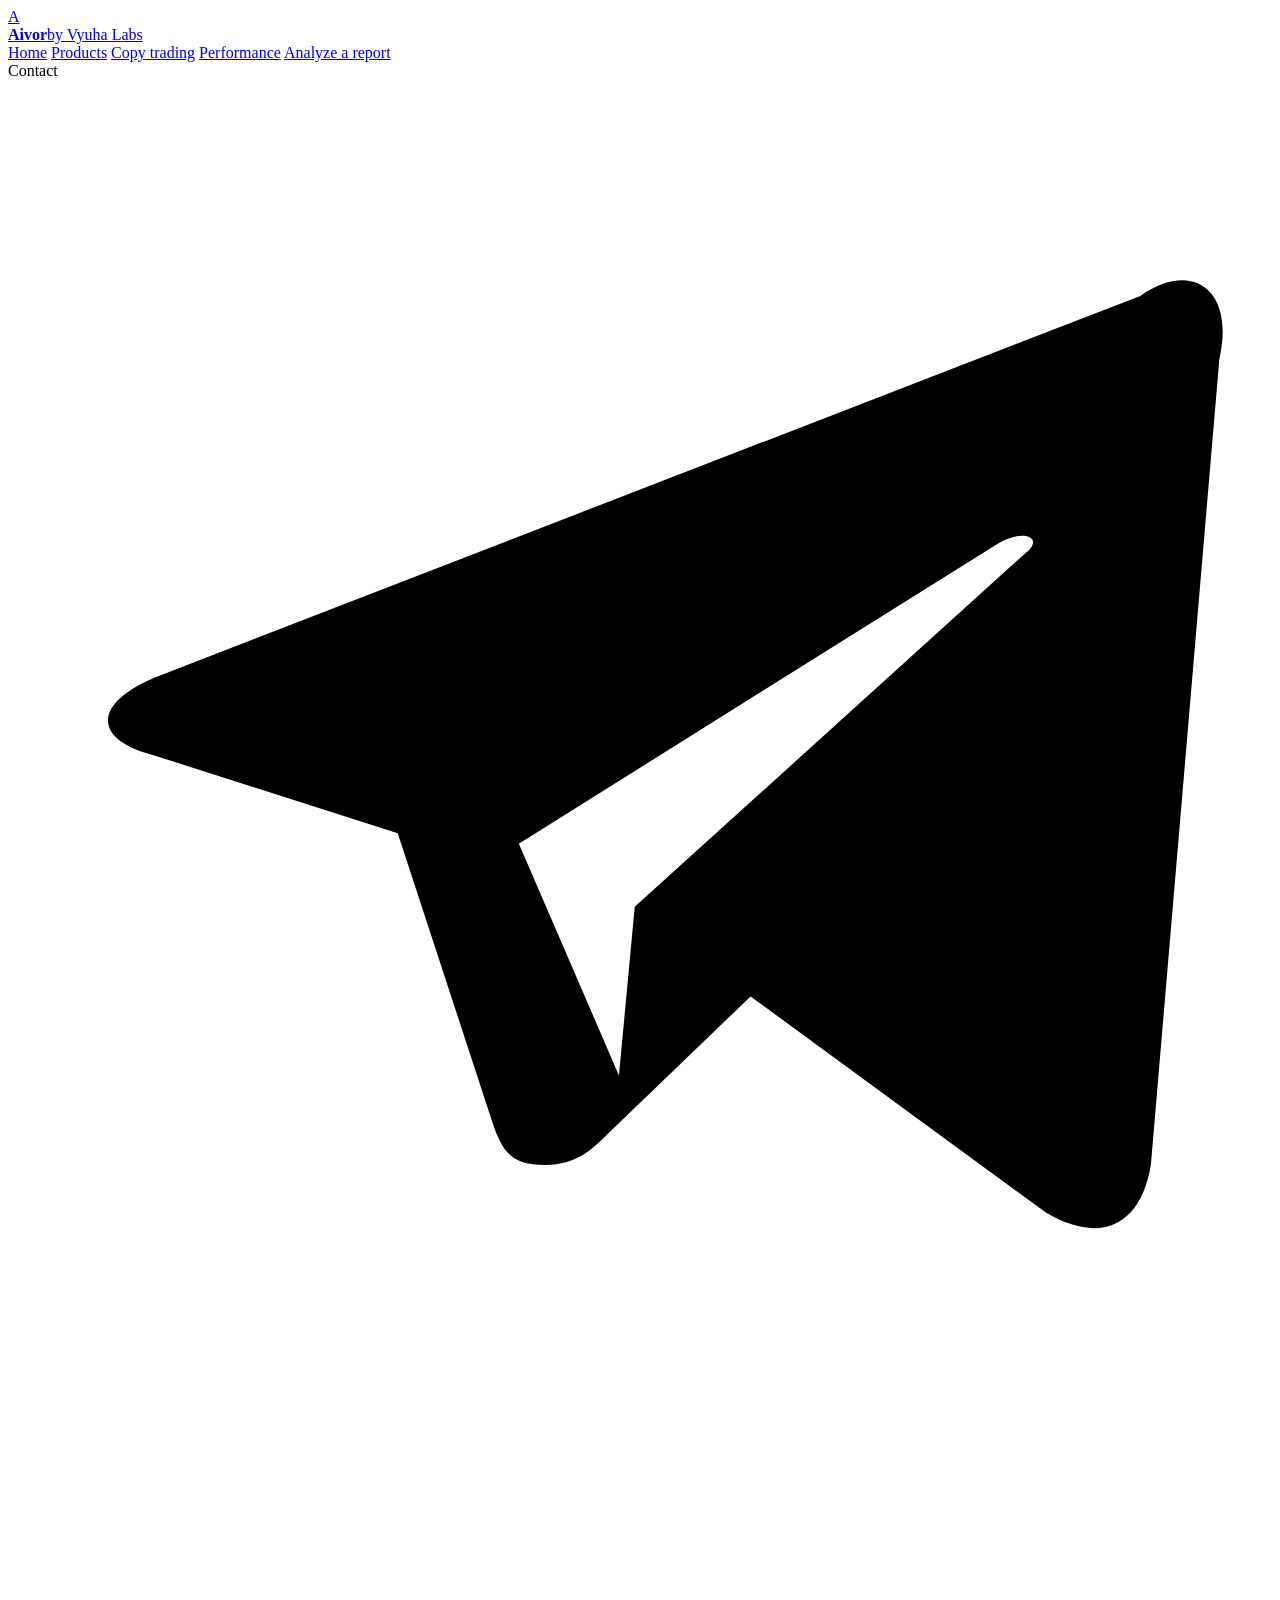
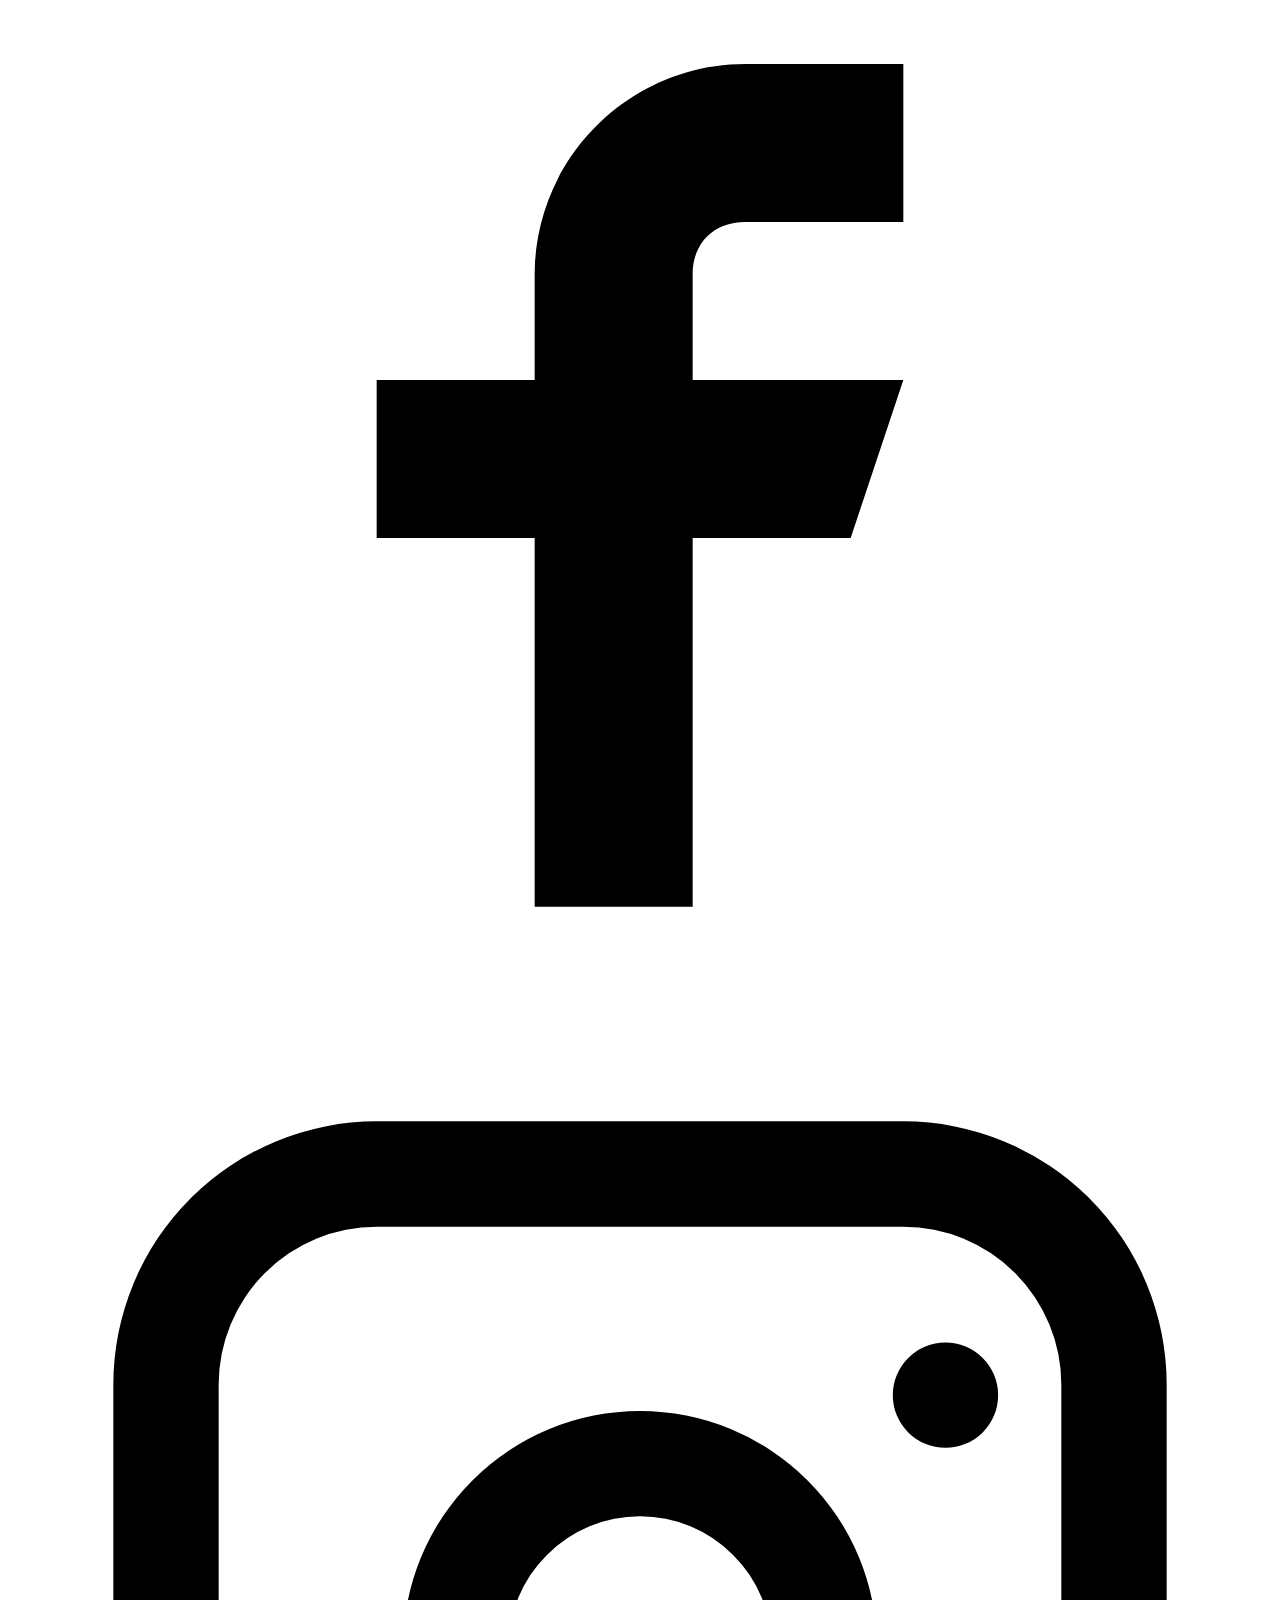
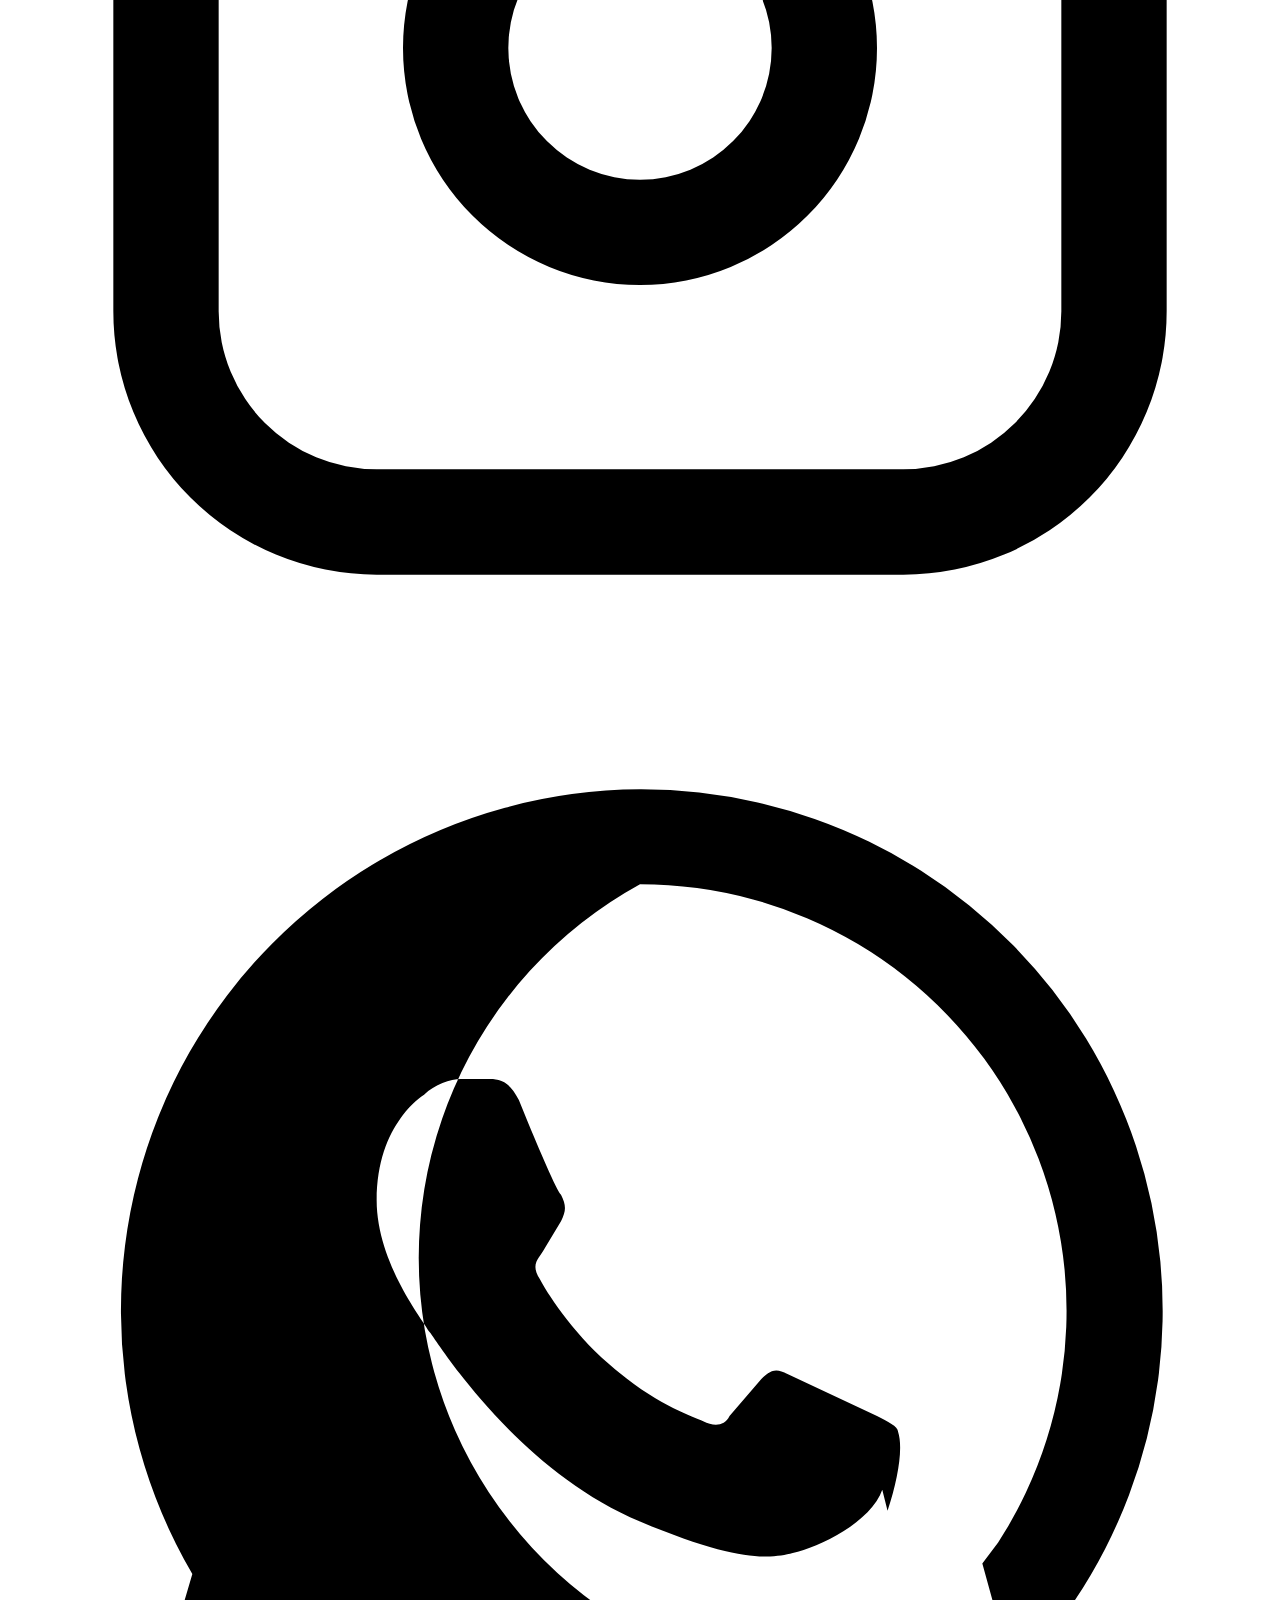
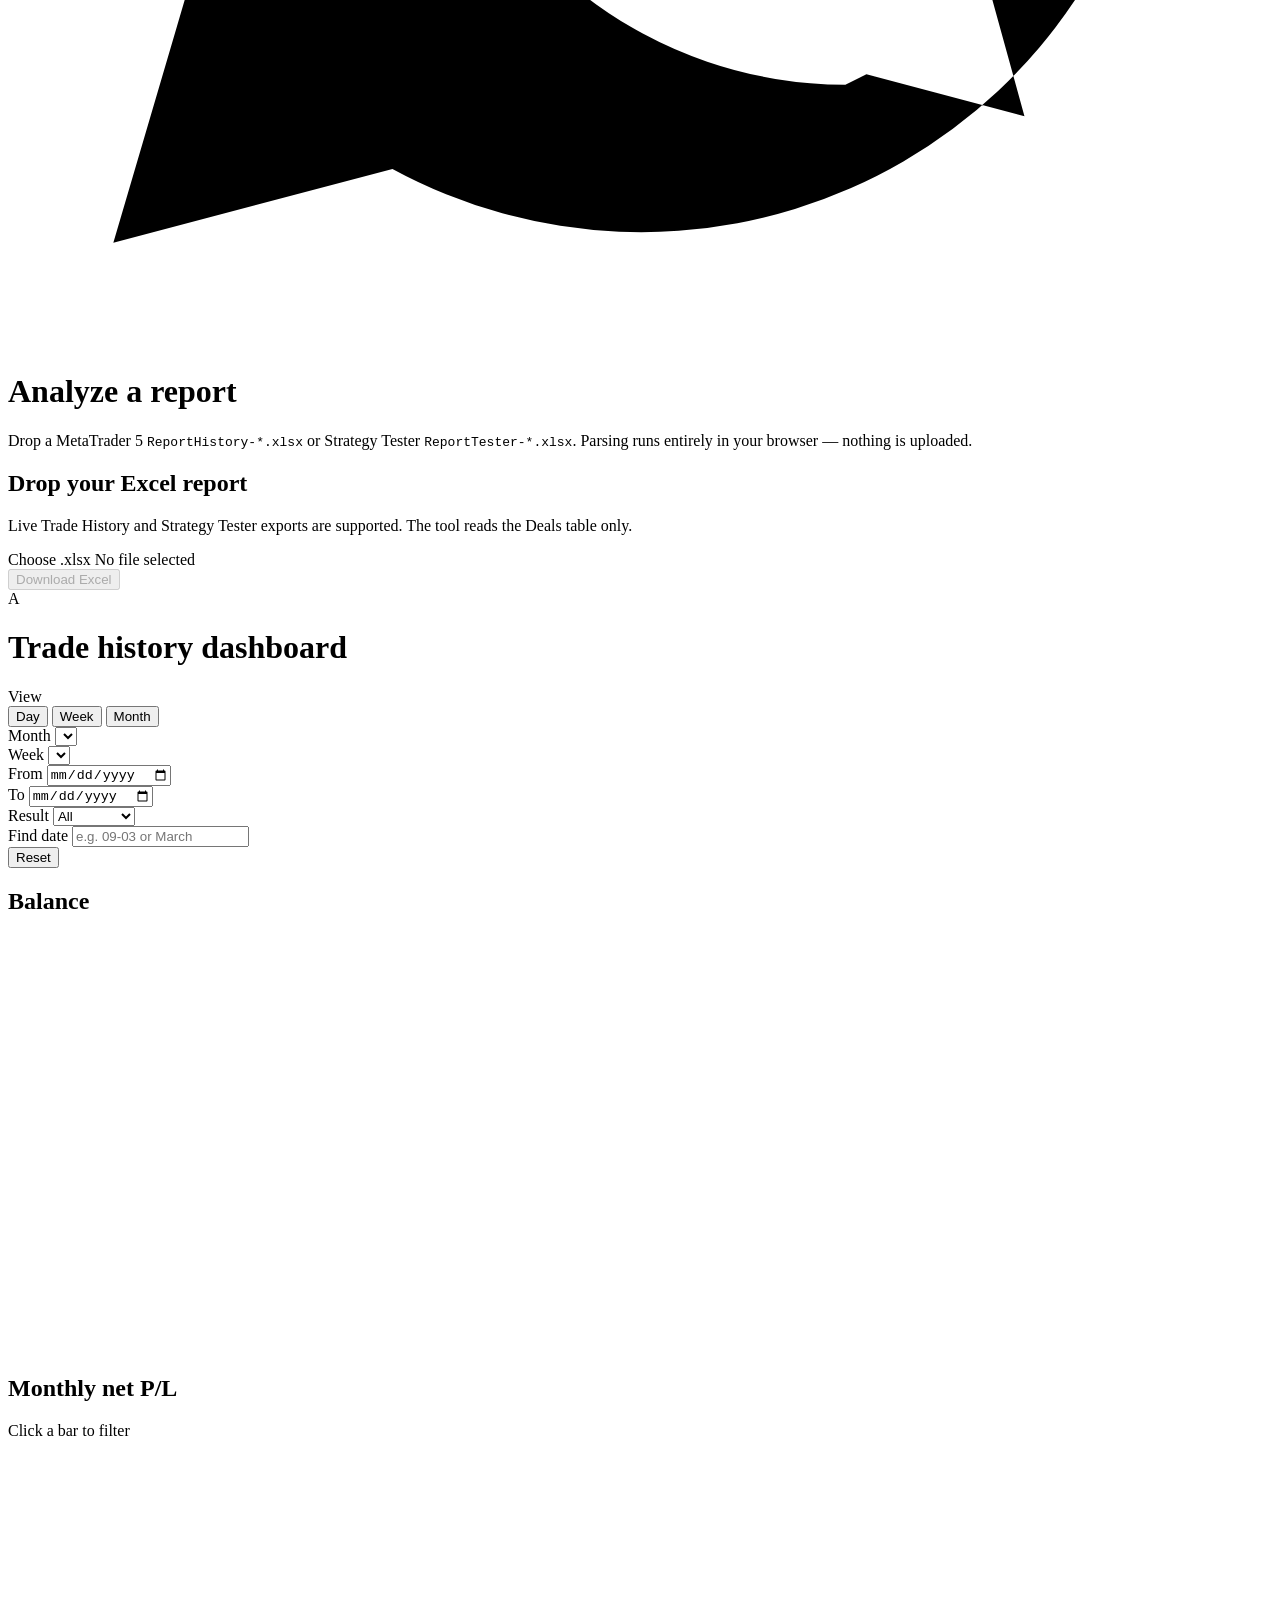
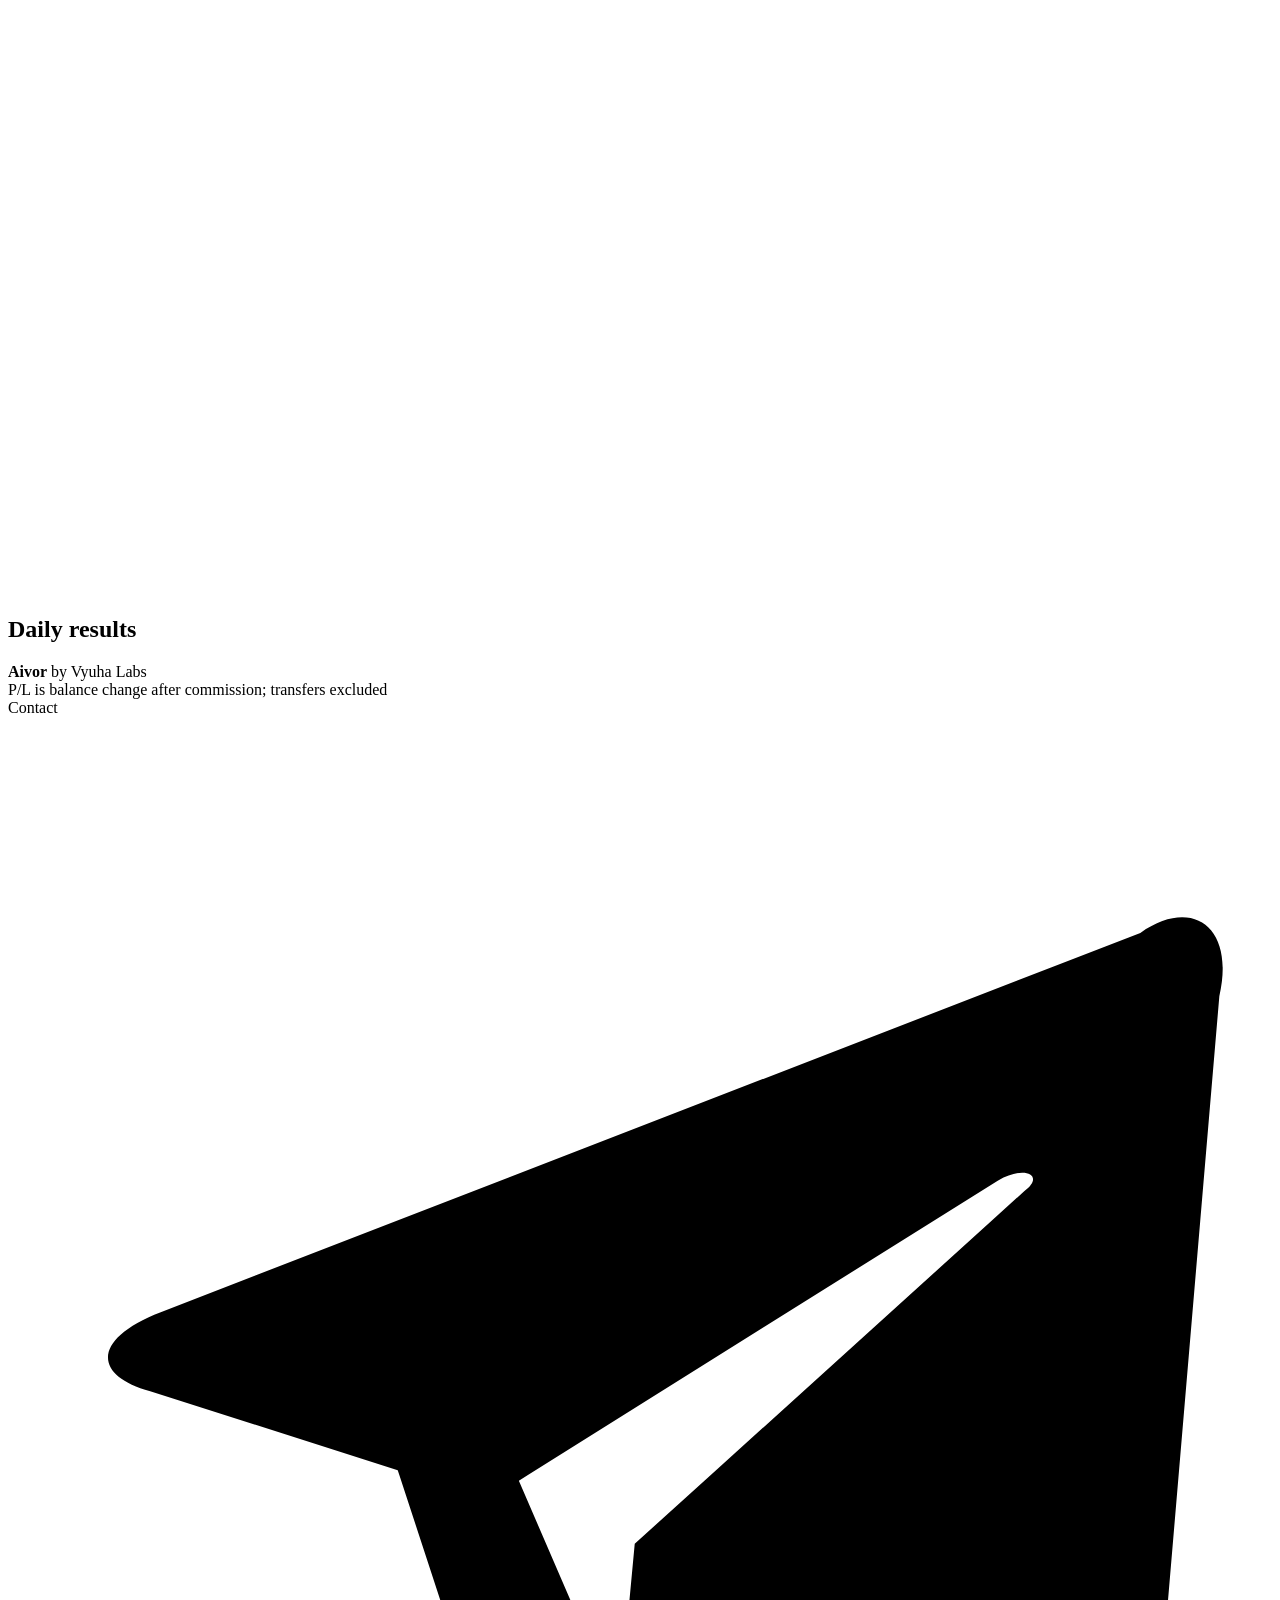
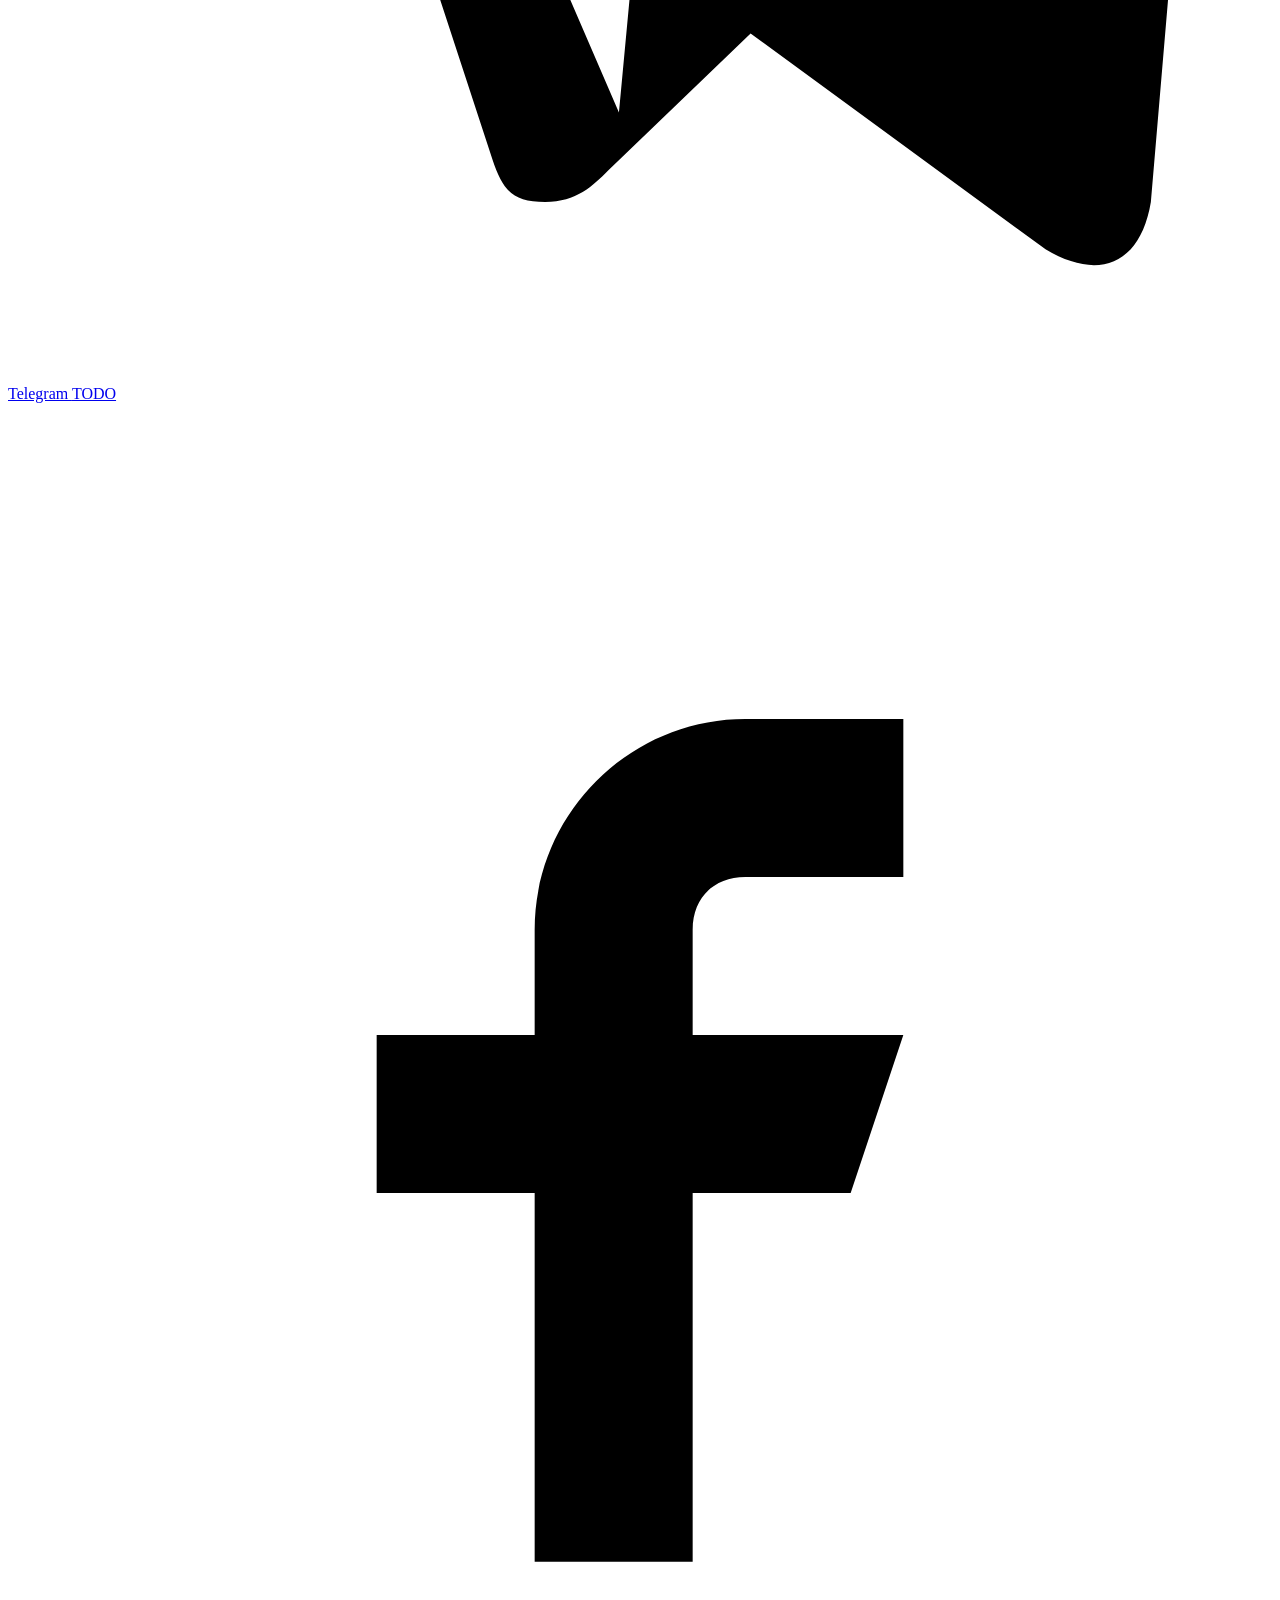
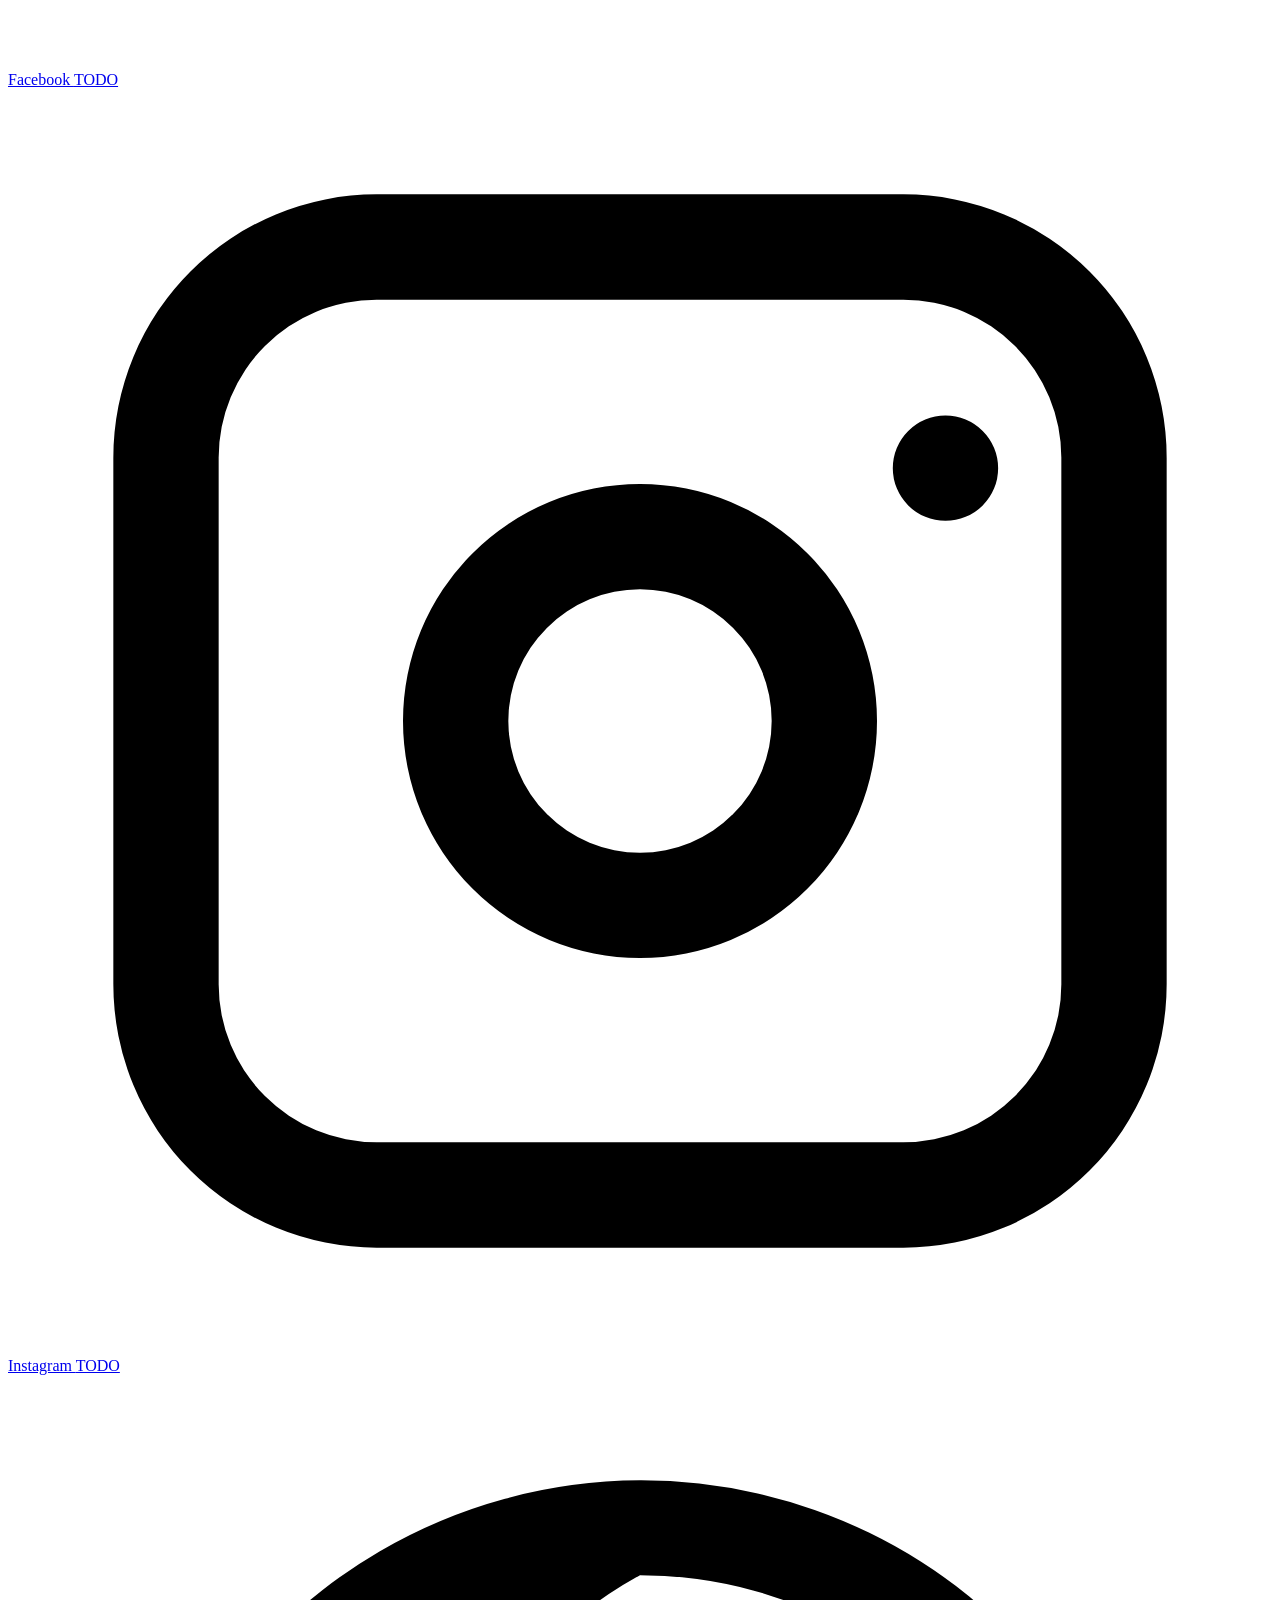
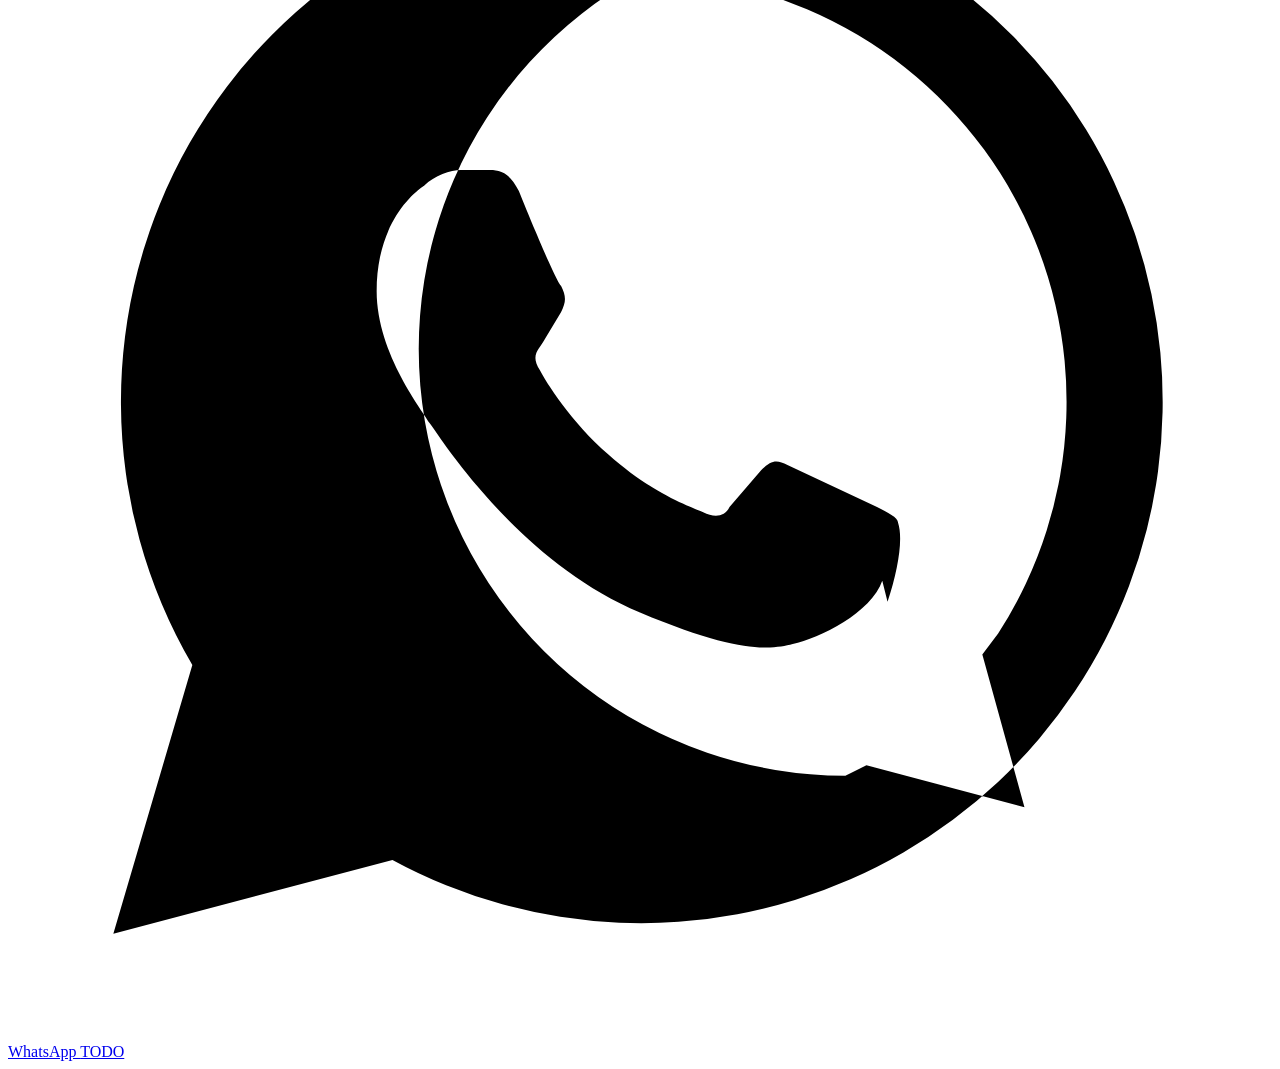
==== analyze.html @ 8381b405 "initial commit" ====
<!DOCTYPE html>
<html lang="en">
<head>
<meta charset="utf-8">
<meta name="viewport" content="width=device-width, initial-scale=1">
<title>Analyze a report · Aivor by Vyuha Labs</title>
<link rel="stylesheet" href="css/site.css">
</head>
<body>
<header class="site-header">
  <div class="inner">
    <a class="logo" href="index.html">
      <div class="mark">A</div>
      <div class="word"><strong>Aivor</strong><span>by Vyuha Labs</span></div>
    </a>
    <nav class="nav">
        <a href="index.html" data-nav="index.html">Home</a>
        <a href="products.html" data-nav="products.html">Products</a>
        <a href="copy-trading.html" data-nav="copy-trading.html">Copy trading</a>
        <a href="performance.html" data-nav="performance.html">Performance</a>
        <a class="cta" href="analyze.html" data-nav="analyze.html">Analyze a report</a>
      </nav>
  </div>
  <div class="header-contact">
    <div class="header-contact-inner">
      <span class="contact-label">Contact</span>
      <nav class="social social-header" aria-label="Social contacts">
        <a class="social-tg" href="#" title="Telegram — URL TODO" aria-label="Telegram (TODO)">
          <svg viewBox="0 0 24 24" aria-hidden="true"><path d="M21.5 4.1 2.9 11.3c-1.3.5-1.3 1.2-.2 1.5l4.7 1.5 1.8 5.5c.2.6.4.8 1 .8.6 0 .9-.3 1.2-.6l2.7-2.6 5.6 4.1c1 .6 1.8.3 2-.9L23 5.3c.3-1.3-.5-1.9-1.5-1.2zM9.7 14.5l9.1-5.7c.5-.3.9-.1.5.2l-7.4 6.7-.3 3.2-1.9-4.4z"/></svg>
        </a>
        <a class="social-fb" href="#" title="Facebook — URL TODO" aria-label="Facebook (TODO)">
          <svg viewBox="0 0 24 24" aria-hidden="true"><path d="M14 9h3V6h-3c-2.2 0-4 1.8-4 4v2H7v3h3v7h3v-7h3l1-3h-4v-2c0-.6.4-1 1-1z"/></svg>
        </a>
        <a class="social-ig" href="#" title="Instagram — URL TODO" aria-label="Instagram (TODO)">
          <svg viewBox="0 0 24 24" aria-hidden="true"><path d="M7 2h10a5 5 0 0 1 5 5v10a5 5 0 0 1-5 5H7a5 5 0 0 1-5-5V7a5 5 0 0 1 5-5zm0 2a3 3 0 0 0-3 3v10a3 3 0 0 0 3 3h10a3 3 0 0 0 3-3V7a3 3 0 0 0-3-3H7zm5 3.5A4.5 4.5 0 1 1 7.5 12 4.5 4.5 0 0 1 12 7.5zm0 2A2.5 2.5 0 1 0 14.5 12 2.5 2.5 0 0 0 12 9.5zM17.8 6.2a1 1 0 1 1-1 1 1 1 0 0 1 1-1z"/></svg>
        </a>
        <a class="social-wa" href="#" title="WhatsApp — URL TODO" aria-label="WhatsApp (TODO)">
          <svg viewBox="0 0 24 24" aria-hidden="true"><path d="M12 2a9.9 9.9 0 0 0-8.5 14.9L2 22l5.3-1.4A9.9 9.9 0 1 0 12 2zm0 1.8a8.1 8.1 0 0 1 6.8 12.5l-.3.4.8 2.9-3-.8-.4.2A8.1 8.1 0 0 1 12 3.8zm4.6 11.5c-.2.6-1.2 1.1-1.7 1.2-.4.1-1 .2-2.9-.6-2.4-1-3.9-3.5-4-3.6-.1-.2-1-1.3-1-2.5s.6-1.8.9-2c.2-.2.5-.3.7-.3h.5c.2 0 .4 0 .6.4.2.5.7 1.7.8 1.8.1.2.1.3 0 .5l-.3.5c-.1.2-.3.3-.1.6.1.2.6 1 1.3 1.6.9.8 1.6 1 1.8 1.1.2.1.4.1.5-.1l.6-.7c.2-.2.3-.2.5-.1l1.7.8c.2.1.4.2.4.3.1.3 0 .9-.2 1.5z"/></svg>
        </a>
      </nav>
    </div>
  </div>
</header>

<main class="wrap dash">
  <header class="page-head">
    <h1>Analyze a report</h1>
    <p>Drop a MetaTrader 5 <code>ReportHistory-*.xlsx</code> or Strategy Tester <code>ReportTester-*.xlsx</code>. Parsing runs entirely in your browser — nothing is uploaded.</p>
  </header>

  <section class="dropzone" id="dropzone">
    <h2>Drop your Excel report</h2>
    <p>Live Trade History and Strategy Tester exports are supported. The tool reads the Deals table only.</p>
    <div class="file-row">
      <label class="btn btn-primary" for="file" id="fileLabel">Choose .xlsx</label>
      <input id="file" type="file" accept=".xlsx,application/vnd.openxmlformats-officedocument.spreadsheetml.sheet" hidden>
      <span class="file-name" id="fileName">No file selected</span>
    </div>
    <div class="error-box" id="error"></div>
    <div class="analyze-loader" id="analyzeLoader" hidden aria-live="polite" aria-busy="false">
      <div class="analyze-loader-panel">
        <div class="analyze-spinner" aria-hidden="true"></div>
        <p class="analyze-loader-status" id="analyzeLoaderStatus">Reading workbook…</p>
        <div class="analyze-progress" aria-hidden="true">
          <div class="analyze-progress-bar"></div>
        </div>
      </div>
    </div>
  </section>

  <div id="workspace">
    <div class="toolbar-row">
      <div></div>
      <button class="action primary" id="download" type="button" disabled>Download Excel</button>
    </div>

    <header class="top">
      <div class="brand">
        <div class="mark">A</div>
        <div>
          <h1>Trade history dashboard</h1>
          <div class="sub" id="subtitle"></div>
        </div>
      </div>
      <div class="pillrow" id="pills"></div>
    </header>

    <section class="kpis" id="kpis"></section>

    <section class="panel">
      <div class="filters">
        <div class="field">
          <label>View</label>
          <div class="seg" id="viewseg">
            <button data-view="day" class="on">Day</button>
            <button data-view="week">Week</button>
            <button data-view="month">Month</button>
          </div>
        </div>
        <div class="field">
          <label>Month</label>
          <select id="month"></select>
        </div>
        <div class="field">
          <label>Week</label>
          <select id="week"></select>
        </div>
        <div class="field">
          <label>From</label>
          <input type="date" id="from">
        </div>
        <div class="field">
          <label>To</label>
          <input type="date" id="to">
        </div>
        <div class="field">
          <label>Result</label>
          <select id="side">
            <option value="all">All</option>
            <option value="win">Profit only</option>
            <option value="loss">Loss only</option>
          </select>
        </div>
        <div class="field grow">
          <label>Find date</label>
          <input type="search" id="q" placeholder="e.g. 09-03 or March">
        </div>
        <button class="reset" id="reset" type="button">Reset</button>
      </div>
    </section>

    <section class="charts">
      <div class="panel">
        <div class="charthead">
          <h2>Balance</h2>
          <span id="balCaption"></span>
        </div>
        <svg class="chart" id="balChart" viewBox="0 0 760 250" preserveAspectRatio="none"></svg>
      </div>
      <div class="panel">
        <div class="charthead">
          <h2>Monthly net P/L</h2>
          <span>Click a bar to filter</span>
        </div>
        <svg class="chart" id="barChart" viewBox="0 0 420 250" preserveAspectRatio="none"></svg>
      </div>
    </section>

    <section class="cards" id="cards"></section>

    <section class="panel tablewrap" style="margin-top:12px">
      <div class="charthead">
        <h2 id="tableTitle">Daily results</h2>
        <span id="tableMeta"></span>
      </div>
      <table id="grid"></table>
    </section>

    <footer class="note" id="footnote"></footer>
  </div>
</main>

<footer class="site-footer">
  <div class="inner">
    <div class="footer-top">
      <div><strong>Aivor</strong> by Vyuha Labs</div>
      <div>P/L is balance change after commission; transfers excluded</div>
    </div>
    <div>
      <div class="contact-label">Contact</div>
      <nav class="social social-footer" aria-label="Contact channels">
        <a class="social-tg" href="#" title="Telegram URL TODO">
          <svg viewBox="0 0 24 24" aria-hidden="true"><path d="M21.5 4.1 2.9 11.3c-1.3.5-1.3 1.2-.2 1.5l4.7 1.5 1.8 5.5c.2.6.4.8 1 .8.6 0 .9-.3 1.2-.6l2.7-2.6 5.6 4.1c1 .6 1.8.3 2-.9L23 5.3c.3-1.3-.5-1.9-1.5-1.2zM9.7 14.5l9.1-5.7c.5-.3.9-.1.5.2l-7.4 6.7-.3 3.2-1.9-4.4z"/></svg>
          Telegram <span class="todo">TODO</span>
        </a>
        <a class="social-fb" href="#" title="Facebook URL TODO">
          <svg viewBox="0 0 24 24" aria-hidden="true"><path d="M14 9h3V6h-3c-2.2 0-4 1.8-4 4v2H7v3h3v7h3v-7h3l1-3h-4v-2c0-.6.4-1 1-1z"/></svg>
          Facebook <span class="todo">TODO</span>
        </a>
        <a class="social-ig" href="#" title="Instagram URL TODO">
          <svg viewBox="0 0 24 24" aria-hidden="true"><path d="M7 2h10a5 5 0 0 1 5 5v10a5 5 0 0 1-5 5H7a5 5 0 0 1-5-5V7a5 5 0 0 1 5-5zm0 2a3 3 0 0 0-3 3v10a3 3 0 0 0 3 3h10a3 3 0 0 0 3-3V7a3 3 0 0 0-3-3H7zm5 3.5A4.5 4.5 0 1 1 7.5 12 4.5 4.5 0 0 1 12 7.5zm0 2A2.5 2.5 0 1 0 14.5 12 2.5 2.5 0 0 0 12 9.5zM17.8 6.2a1 1 0 1 1-1 1 1 1 0 0 1 1-1z"/></svg>
          Instagram <span class="todo">TODO</span>
        </a>
        <a class="social-wa" href="#" title="WhatsApp URL TODO">
          <svg viewBox="0 0 24 24" aria-hidden="true"><path d="M12 2a9.9 9.9 0 0 0-8.5 14.9L2 22l5.3-1.4A9.9 9.9 0 1 0 12 2zm0 1.8a8.1 8.1 0 0 1 6.8 12.5l-.3.4.8 2.9-3-.8-.4.2A8.1 8.1 0 0 1 12 3.8zm4.6 11.5c-.2.6-1.2 1.1-1.7 1.2-.4.1-1 .2-2.9-.6-2.4-1-3.9-3.5-4-3.6-.1-.2-1-1.3-1-2.5s.6-1.8.9-2c.2-.2.5-.3.7-.3h.5c.2 0 .4 0 .6.4.2.5.7 1.7.8 1.8.1.2.1.3 0 .5l-.3.5c-.1.2-.3.3-.1.6.1.2.6 1 1.3 1.6.9.8 1.6 1 1.8 1.1.2.1.4.1.5-.1l.6-.7c.2-.2.3-.2.5-.1l1.7.8c.2.1.4.2.4.3.1.3 0 .9-.2 1.5z"/></svg>
          WhatsApp <span class="todo">TODO</span>
        </a>
      </nav>
    </div>
  </div>
</footer>

<div class="tip" id="tip"></div>
<script src="vendor/xlsx.full.min.js"></script>
<script src="vendor/exceljs.min.js"></script>
<script src="js/site.js"></script>
<script src="js/analyze.js"></script>
</body>
</html>
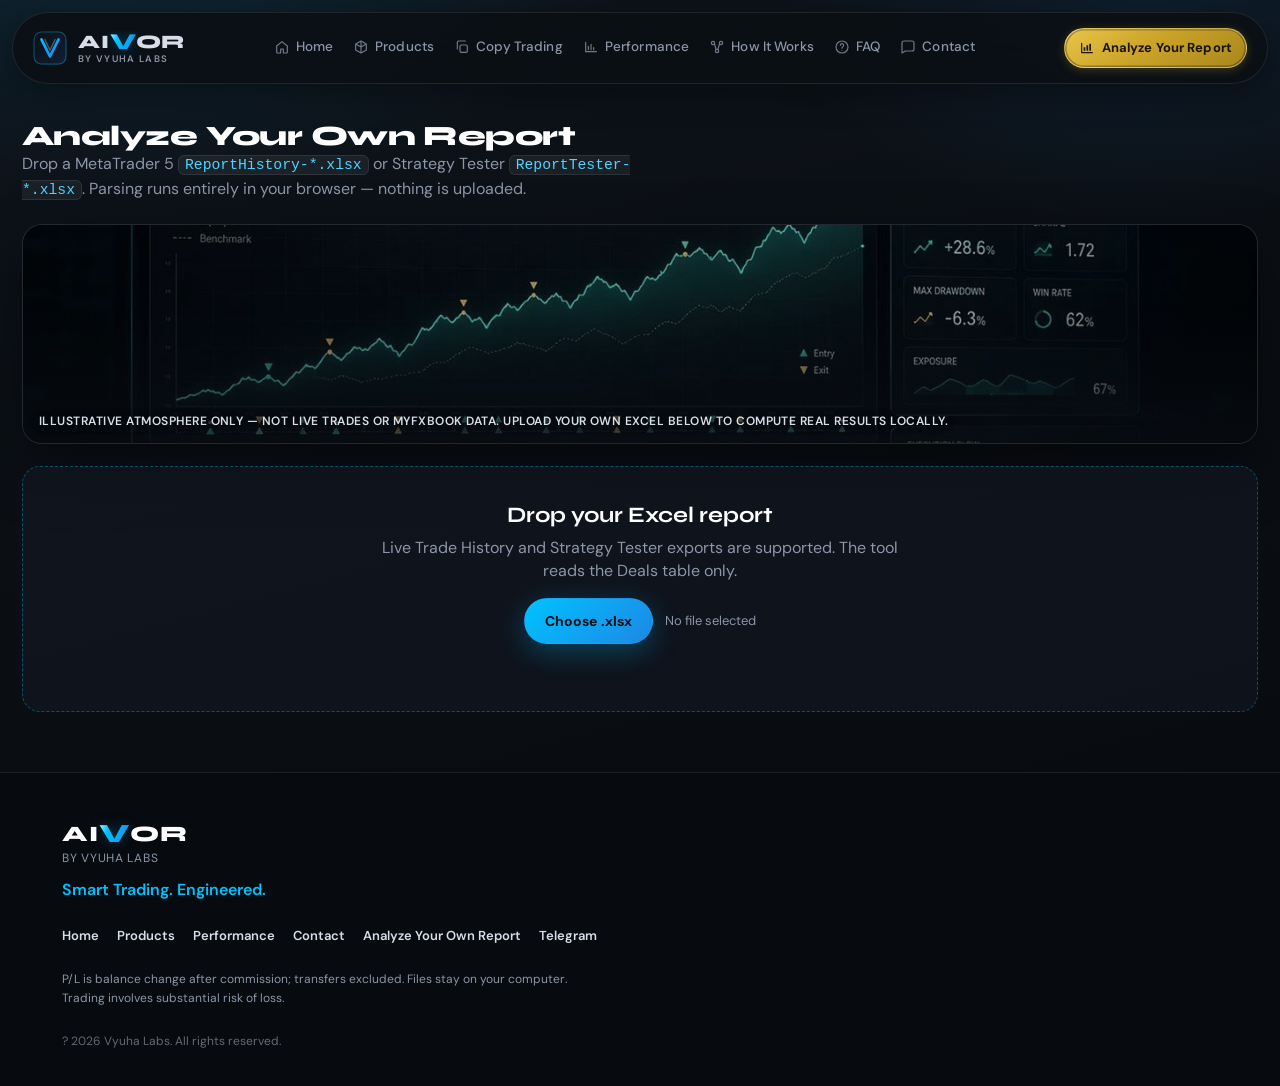
==== commit 21c5bc20: "Add files via upload" ====
--- a/analyze.html
+++ b/analyze.html
@@ -3,50 +3,62 @@
 <head>
 <meta charset="utf-8">
 <meta name="viewport" content="width=device-width, initial-scale=1">
-<title>Analyze a report · Aivor by Vyuha Labs</title>
+<title>Analyze Your Own Report &middot; AIVOR by Vyuha Labs</title>
+<meta name="description" content="Analyze MetaTrader 5 Trade History or Strategy Tester Excel reports in your browser. Nothing is uploaded.">
+<meta name="theme-color" content="#0B0F14">
+<link rel="canonical" href="analyze.html">
+<link rel="preconnect" href="https://fonts.googleapis.com">
+<link rel="preconnect" href="https://fonts.gstatic.com" crossorigin>
+<link href="https://fonts.googleapis.com/css2?family=DM+Sans:ital,opsz,wght@0,9..40,400;0,9..40,500;0,9..40,600;0,9..40,700;1,9..40,400&family=Syne:wght@600;700;800&display=swap" rel="stylesheet">
+<link rel="icon" href="assets/favicon.svg" type="image/svg+xml">
 <link rel="stylesheet" href="css/site.css">
 </head>
-<body>
+<body class="page-analyze">
+<a class="skip-link" href="#main">Skip to content</a>
 <header class="site-header">
   <div class="inner">
-    <a class="logo" href="index.html">
-      <div class="mark">A</div>
-      <div class="word"><strong>Aivor</strong><span>by Vyuha Labs</span></div>
+    <a class="logo" href="index.html" aria-label="AIVOR home">
+      <img src="assets/favicon.svg" alt="" class="logo-mark" width="32" height="32">
+      <span class="word">
+        <strong data-aivor-mark data-aivor-size="nav">AIVOR</strong>
+        <span>BY VYUHA LABS</span>
+      </span>
     </a>
-    <nav class="nav">
+    <nav class="nav" id="site-nav" aria-label="Primary">
+      <div class="nav-links">
         <a href="index.html" data-nav="index.html">Home</a>
         <a href="products.html" data-nav="products.html">Products</a>
-        <a href="copy-trading.html" data-nav="copy-trading.html">Copy trading</a>
+        <a href="copy-trading.html" data-nav="copy-trading.html">Copy Trading</a>
         <a href="performance.html" data-nav="performance.html">Performance</a>
-        <a class="cta" href="analyze.html" data-nav="analyze.html">Analyze a report</a>
-      </nav>
-  </div>
-  <div class="header-contact">
-    <div class="header-contact-inner">
-      <span class="contact-label">Contact</span>
-      <nav class="social social-header" aria-label="Social contacts">
-        <a class="social-tg" href="#" title="Telegram — URL TODO" aria-label="Telegram (TODO)">
-          <svg viewBox="0 0 24 24" aria-hidden="true"><path d="M21.5 4.1 2.9 11.3c-1.3.5-1.3 1.2-.2 1.5l4.7 1.5 1.8 5.5c.2.6.4.8 1 .8.6 0 .9-.3 1.2-.6l2.7-2.6 5.6 4.1c1 .6 1.8.3 2-.9L23 5.3c.3-1.3-.5-1.9-1.5-1.2zM9.7 14.5l9.1-5.7c.5-.3.9-.1.5.2l-7.4 6.7-.3 3.2-1.9-4.4z"/></svg>
-        </a>
-        <a class="social-fb" href="#" title="Facebook — URL TODO" aria-label="Facebook (TODO)">
-          <svg viewBox="0 0 24 24" aria-hidden="true"><path d="M14 9h3V6h-3c-2.2 0-4 1.8-4 4v2H7v3h3v7h3v-7h3l1-3h-4v-2c0-.6.4-1 1-1z"/></svg>
-        </a>
-        <a class="social-ig" href="#" title="Instagram — URL TODO" aria-label="Instagram (TODO)">
-          <svg viewBox="0 0 24 24" aria-hidden="true"><path d="M7 2h10a5 5 0 0 1 5 5v10a5 5 0 0 1-5 5H7a5 5 0 0 1-5-5V7a5 5 0 0 1 5-5zm0 2a3 3 0 0 0-3 3v10a3 3 0 0 0 3 3h10a3 3 0 0 0 3-3V7a3 3 0 0 0-3-3H7zm5 3.5A4.5 4.5 0 1 1 7.5 12 4.5 4.5 0 0 1 12 7.5zm0 2A2.5 2.5 0 1 0 14.5 12 2.5 2.5 0 0 0 12 9.5zM17.8 6.2a1 1 0 1 1-1 1 1 1 0 0 1 1-1z"/></svg>
-        </a>
-        <a class="social-wa" href="#" title="WhatsApp — URL TODO" aria-label="WhatsApp (TODO)">
-          <svg viewBox="0 0 24 24" aria-hidden="true"><path d="M12 2a9.9 9.9 0 0 0-8.5 14.9L2 22l5.3-1.4A9.9 9.9 0 1 0 12 2zm0 1.8a8.1 8.1 0 0 1 6.8 12.5l-.3.4.8 2.9-3-.8-.4.2A8.1 8.1 0 0 1 12 3.8zm4.6 11.5c-.2.6-1.2 1.1-1.7 1.2-.4.1-1 .2-2.9-.6-2.4-1-3.9-3.5-4-3.6-.1-.2-1-1.3-1-2.5s.6-1.8.9-2c.2-.2.5-.3.7-.3h.5c.2 0 .4 0 .6.4.2.5.7 1.7.8 1.8.1.2.1.3 0 .5l-.3.5c-.1.2-.3.3-.1.6.1.2.6 1 1.3 1.6.9.8 1.6 1 1.8 1.1.2.1.4.1.5-.1l.6-.7c.2-.2.3-.2.5-.1l1.7.8c.2.1.4.2.4.3.1.3 0 .9-.2 1.5z"/></svg>
-        </a>
-      </nav>
-    </div>
+        <a href="how-it-works.html" data-nav="how-it-works.html">How It Works</a>
+        <a href="faq.html" data-nav="faq.html">FAQ</a>
+        <a href="contact.html" data-nav="contact.html">Contact</a>
+      </div>
+      <a class="nav-cta" href="analyze.html" data-nav="analyze.html">Analyze Your Report</a>
+    </nav>
+    <button class="nav-toggle" type="button" aria-label="Open menu" aria-expanded="false" aria-controls="site-nav">
+      <span aria-hidden="true"></span><span aria-hidden="true"></span><span aria-hidden="true"></span>
+    </button>
   </div>
 </header>
 
-<main class="wrap dash">
+<main class="wrap dash" id="main">
   <header class="page-head">
-    <h1>Analyze a report</h1>
-    <p>Drop a MetaTrader 5 <code>ReportHistory-*.xlsx</code> or Strategy Tester <code>ReportTester-*.xlsx</code>. Parsing runs entirely in your browser — nothing is uploaded.</p>
+    <h1>Analyze Your Own Report</h1>
+    <p>Drop a MetaTrader 5 <code>ReportHistory-*.xlsx</code> or Strategy Tester <code>ReportTester-*.xlsx</code>. Parsing runs entirely in your browser &mdash; nothing is uploaded.</p>
   </header>
+
+  <figure class="visual-panel visual-panel--analyze decorative-panel reveal">
+    <img
+      src="assets/visuals/analytics-dashboard.jpg"
+      alt=""
+      width="1400"
+      height="788"
+      loading="lazy"
+      decoding="async"
+    >
+    <figcaption class="decorative-caption">Illustrative atmosphere only &mdash; not live trades or MyFXBook data. Upload your own Excel below to compute real results locally.</figcaption>
+  </figure>
 
   <section class="dropzone" id="dropzone">
     <h2>Drop your Excel report</h2>
@@ -60,7 +72,7 @@
     <div class="analyze-loader" id="analyzeLoader" hidden aria-live="polite" aria-busy="false">
       <div class="analyze-loader-panel">
         <div class="analyze-spinner" aria-hidden="true"></div>
-        <p class="analyze-loader-status" id="analyzeLoaderStatus">Reading workbook…</p>
+        <p class="analyze-loader-status" id="analyzeLoaderStatus">Reading workbook&hellip;</p>
         <div class="analyze-progress" aria-hidden="true">
           <div class="analyze-progress-bar"></div>
         </div>
@@ -90,31 +102,31 @@
     <section class="panel">
       <div class="filters">
         <div class="field">
-          <label>View</label>
-          <div class="seg" id="viewseg">
-            <button data-view="day" class="on">Day</button>
-            <button data-view="week">Week</button>
-            <button data-view="month">Month</button>
+          <span class="filters-label" id="view-label">View</span>
+          <div class="seg" id="viewseg" role="group" aria-labelledby="view-label">
+            <button type="button" data-view="day" class="on" aria-pressed="true">Day</button>
+            <button type="button" data-view="week" aria-pressed="false">Week</button>
+            <button type="button" data-view="month" aria-pressed="false">Month</button>
           </div>
         </div>
         <div class="field">
-          <label>Month</label>
+          <label for="month">Month</label>
           <select id="month"></select>
         </div>
         <div class="field">
-          <label>Week</label>
+          <label for="week">Week</label>
           <select id="week"></select>
         </div>
         <div class="field">
-          <label>From</label>
+          <label for="from">From</label>
           <input type="date" id="from">
         </div>
         <div class="field">
-          <label>To</label>
+          <label for="to">To</label>
           <input type="date" id="to">
         </div>
         <div class="field">
-          <label>Result</label>
+          <label for="side">Result</label>
           <select id="side">
             <option value="all">All</option>
             <option value="win">Profit only</option>
@@ -122,8 +134,8 @@
           </select>
         </div>
         <div class="field grow">
-          <label>Find date</label>
-          <input type="search" id="q" placeholder="e.g. 09-03 or March">
+          <label for="q">Find date</label>
+          <input type="search" id="q" placeholder="e.g. 09-03 or March" autocomplete="off">
         </div>
         <button class="reset" id="reset" type="button">Reset</button>
       </div>
@@ -148,12 +160,14 @@
 
     <section class="cards" id="cards"></section>
 
-    <section class="panel tablewrap" style="margin-top:12px">
+    <section class="panel panel-table" style="margin-top:12px">
       <div class="charthead">
         <h2 id="tableTitle">Daily results</h2>
         <span id="tableMeta"></span>
       </div>
-      <table id="grid"></table>
+      <div class="tablewrap">
+        <table id="grid"></table>
+      </div>
     </section>
 
     <footer class="note" id="footnote"></footer>
@@ -161,38 +175,31 @@
 </main>
 
 <footer class="site-footer">
-  <div class="inner">
-    <div class="footer-top">
-      <div><strong>Aivor</strong> by Vyuha Labs</div>
-      <div>P/L is balance change after commission; transfers excluded</div>
-    </div>
-    <div>
-      <div class="contact-label">Contact</div>
-      <nav class="social social-footer" aria-label="Contact channels">
-        <a class="social-tg" href="#" title="Telegram URL TODO">
-          <svg viewBox="0 0 24 24" aria-hidden="true"><path d="M21.5 4.1 2.9 11.3c-1.3.5-1.3 1.2-.2 1.5l4.7 1.5 1.8 5.5c.2.6.4.8 1 .8.6 0 .9-.3 1.2-.6l2.7-2.6 5.6 4.1c1 .6 1.8.3 2-.9L23 5.3c.3-1.3-.5-1.9-1.5-1.2zM9.7 14.5l9.1-5.7c.5-.3.9-.1.5.2l-7.4 6.7-.3 3.2-1.9-4.4z"/></svg>
-          Telegram <span class="todo">TODO</span>
-        </a>
-        <a class="social-fb" href="#" title="Facebook URL TODO">
-          <svg viewBox="0 0 24 24" aria-hidden="true"><path d="M14 9h3V6h-3c-2.2 0-4 1.8-4 4v2H7v3h3v7h3v-7h3l1-3h-4v-2c0-.6.4-1 1-1z"/></svg>
-          Facebook <span class="todo">TODO</span>
-        </a>
-        <a class="social-ig" href="#" title="Instagram URL TODO">
-          <svg viewBox="0 0 24 24" aria-hidden="true"><path d="M7 2h10a5 5 0 0 1 5 5v10a5 5 0 0 1-5 5H7a5 5 0 0 1-5-5V7a5 5 0 0 1 5-5zm0 2a3 3 0 0 0-3 3v10a3 3 0 0 0 3 3h10a3 3 0 0 0 3-3V7a3 3 0 0 0-3-3H7zm5 3.5A4.5 4.5 0 1 1 7.5 12 4.5 4.5 0 0 1 12 7.5zm0 2A2.5 2.5 0 1 0 14.5 12 2.5 2.5 0 0 0 12 9.5zM17.8 6.2a1 1 0 1 1-1 1 1 1 0 0 1 1-1z"/></svg>
-          Instagram <span class="todo">TODO</span>
-        </a>
-        <a class="social-wa" href="#" title="WhatsApp URL TODO">
-          <svg viewBox="0 0 24 24" aria-hidden="true"><path d="M12 2a9.9 9.9 0 0 0-8.5 14.9L2 22l5.3-1.4A9.9 9.9 0 1 0 12 2zm0 1.8a8.1 8.1 0 0 1 6.8 12.5l-.3.4.8 2.9-3-.8-.4.2A8.1 8.1 0 0 1 12 3.8zm4.6 11.5c-.2.6-1.2 1.1-1.7 1.2-.4.1-1 .2-2.9-.6-2.4-1-3.9-3.5-4-3.6-.1-.2-1-1.3-1-2.5s.6-1.8.9-2c.2-.2.5-.3.7-.3h.5c.2 0 .4 0 .6.4.2.5.7 1.7.8 1.8.1.2.1.3 0 .5l-.3.5c-.1.2-.3.3-.1.6.1.2.6 1 1.3 1.6.9.8 1.6 1 1.8 1.1.2.1.4.1.5-.1l.6-.7c.2-.2.3-.2.5-.1l1.7.8c.2.1.4.2.4.3.1.3 0 .9-.2 1.5z"/></svg>
-          WhatsApp <span class="todo">TODO</span>
-        </a>
-      </nav>
-    </div>
+  <div class="footer-inner">
+    <div class="footer-brand">
+      <strong data-aivor-mark data-aivor-size="footer">AIVOR</strong>
+      <span>by Vyuha Labs</span>
+      <p class="footer-tag">Smart Trading. Engineered.</p>
+    </div>
+    <nav class="footer-nav" aria-label="Footer">
+      <a href="index.html">Home</a>
+      <a href="products.html">Products</a>
+      <a href="performance.html">Performance</a>
+      <a href="contact.html">Contact</a>
+      <a href="analyze.html">Analyze Your Own Report</a>
+      <a data-config-url="TELEGRAM_CONTACT_URL">Telegram</a>
+    </nav>
+    <p class="risk-disclosure">P/L is balance change after commission; transfers excluded. Files stay on your computer. Trading involves substantial risk of loss.</p>
+    <p class="copyright">? <span data-year>2026</span> Vyuha Labs. All rights reserved.</p>
   </div>
 </footer>
 
 <div class="tip" id="tip"></div>
 <script src="vendor/xlsx.full.min.js"></script>
 <script src="vendor/exceljs.min.js"></script>
+<script src="js/config.js"></script>
+<script src="js/wordmark.js"></script>
+<script src="js/nav.js"></script>
 <script src="js/site.js"></script>
 <script src="js/analyze.js"></script>
 </body>
--- a/css/site.css
+++ b/css/site.css
@@ -0,0 +1,3167 @@
+/* AIVOR — premium dark-tech marketing + Analyze dashboard */
+
+:root {
+  --bg: #0B0F14;
+  --bg-elev: #121821;
+  --bg-panel: #151c27;
+  --ink: #E8EEF6;
+  --muted: #8B96A8;
+  --silver: #D8DEE9;
+  --electric: #00C2FF;
+  --deep: #1E88E5;
+  --line: rgba(0, 194, 255, .18);
+  --line-soft: rgba(216, 222, 233, .1);
+  --primary: #00C2FF;
+  --primary-deep: #1E88E5;
+  --primary-bright: #4DD4FF;
+  --primary-glow: rgba(0, 194, 255, .28);
+  --blue: #1E88E5;
+  --blue-2: #00C2FF;
+  --blue-glow: rgba(0, 194, 255, .28);
+  --cyan: #00C2FF;
+  --purple: #8B6CFF;
+  --purple-2: #A78BFF;
+  --purple-glow: rgba(139, 108, 255, .28);
+  --gold: #C9A227;
+  --gold-bright: #E8C547;
+  --gold-glow: rgba(201, 162, 39, .38);
+  --yellow: #E8C547;
+  --glass: rgba(18, 24, 33, .55);
+  --glass-border: rgba(216, 222, 233, .12);
+  --profit: #10b981;
+  --loss: #ef4444;
+  --green: var(--profit);
+  --green-bg: rgba(16, 185, 129, .14);
+  --red: var(--loss);
+  --red-bg: rgba(239, 68, 68, .14);
+  --card: rgba(18, 24, 33, .92);
+  --card-solid: #151c27;
+  --shadow: 0 16px 48px rgba(0, 0, 0, .55);
+  --radius: 16px;
+  --font: "DM Sans", "Segoe UI", sans-serif;
+  --display: "Syne", "Segoe UI", sans-serif;
+  --brand-font: "Syne", "Segoe UI", sans-serif;
+  --header-h: 72px;
+  --page-pad-x: clamp(14px, 4vw, 22px);
+  --content-max: 1200px;
+  --prose-measure: 65ch;
+  --lh-body: 1.55;
+  --lh-heading: 1.15;
+  --lh-tight: 1.25;
+  --text-hero: clamp(2.5rem, 10vw + 0.5rem, 6.5rem);
+  --text-dash-title: clamp(1.25rem, 1.5vw + 0.85rem, 1.75rem);
+  --text-kpi: clamp(1.25rem, 1.2vw + 0.85rem, 1.625rem);
+  --text-section: clamp(1.5rem, 3vw + 0.5rem, 2.75rem);
+  --text-section-sm: clamp(0.875rem, 0.2vw + 0.8rem, 0.9375rem);
+  --text-card: clamp(1.05rem, 1.2vw + 0.7rem, 1.375rem);
+  --text-card-title: clamp(1.05rem, 0.6vw + 0.9rem, 1.25rem);
+  --text-body: clamp(0.9375rem, 0.15vw + 0.9rem, 1rem);
+  --text-lead: clamp(0.9375rem, 0.25vw + 0.9rem, 1.0625rem);
+  --text-faq: clamp(1rem, 0.4vw + 0.9rem, 1.125rem);
+  --text-btn: clamp(0.8125rem, 0.15vw + 0.78rem, 0.875rem);
+  --text-label: 0.6875rem;
+  --text-sub: 0.75rem;
+  --text-nav: 0.84375rem;
+  --touch-min: 44px;
+}
+
+* { box-sizing: border-box; }
+html {
+  scroll-behavior: smooth;
+  overflow-x: clip;
+  max-width: 100%;
+}
+html, body { margin: 0; padding: 0; }
+body {
+  font-family: var(--font);
+  font-size: var(--text-body);
+  color: var(--ink);
+  background:
+    radial-gradient(ellipse 900px 520px at 12% -10%, rgba(0, 194, 255, .12) 0%, transparent 55%),
+    radial-gradient(ellipse 720px 440px at 90% 0%, rgba(30, 136, 229, .1) 0%, transparent 52%),
+    linear-gradient(165deg, #0e141c 0%, var(--bg) 45%, #070a0e 100%);
+  background-attachment: fixed;
+  min-height: 100vh;
+  min-height: 100dvh;
+  display: flex;
+  flex-direction: column;
+  line-height: var(--lh-body);
+  -webkit-font-smoothing: antialiased;
+  overflow-x: clip;
+}
+p, li, dd, .section-lead, .page-lead, .hero-support,
+.product-card-desc, .faq-a, .risk-disclosure, .note,
+.ct-detail p, .ct-panel p, .honest-panel p {
+  overflow-wrap: break-word;
+}
+body.nav-open { overflow: hidden; }
+
+img, picture, video, canvas {
+  max-width: 100%;
+  height: auto;
+}
+iframe { max-width: 100%; border: 0; }
+button,
+.btn,
+.nav-toggle,
+.seg button,
+.reset,
+.action {
+  touch-action: manipulation;
+}
+
+a { color: var(--primary-bright); text-decoration: none; }
+a:hover { text-decoration: underline; color: var(--electric); }
+
+code {
+  font-size: .92em;
+  padding: 1px 6px;
+  border-radius: 6px;
+  background: rgba(255, 255, 255, .06);
+  border: 1px solid var(--line-soft);
+  color: var(--primary-bright);
+}
+
+.skip-link {
+  position: absolute;
+  left: -999px;
+  top: 0;
+  background: var(--electric);
+  color: #041018;
+  padding: 8px 14px;
+  z-index: 100;
+  font-weight: 700;
+}
+.skip-link:focus { left: 12px; top: 12px; }
+
+.visually-hidden {
+  position: absolute;
+  width: 1px;
+  height: 1px;
+  padding: 0;
+  margin: -1px;
+  overflow: hidden;
+  clip: rect(0, 0, 0, 0);
+  white-space: nowrap;
+  border: 0;
+}
+
+/* —— Header —— */
+/* Outer sticky shell is transparent; the curved capsule lives on .inner
+   (restored pill/capsule silhouette from prior floating-nav language). */
+.site-header {
+  position: sticky;
+  top: 0;
+  /* Above mobile drawer so logo + hamburger stay tappable when menu is open */
+  z-index: 70;
+  background: transparent;
+  border-bottom: none;
+  backdrop-filter: none;
+  -webkit-backdrop-filter: none;
+  padding: 12px max(12px, env(safe-area-inset-right)) 8px max(12px, env(safe-area-inset-left));
+}
+.site-header .inner {
+  position: relative;
+  z-index: 2;
+  max-width: 1280px;
+  margin: 0 auto;
+  padding: 0 20px;
+  display: grid;
+  grid-template-columns: auto 1fr auto;
+  align-items: center;
+  column-gap: 18px;
+  min-height: var(--header-h);
+  border-radius: 999px;
+  border: 1px solid rgba(216, 222, 233, .1);
+  background: rgba(11, 15, 20, .82);
+  backdrop-filter: blur(16px) saturate(1.1);
+  -webkit-backdrop-filter: blur(16px) saturate(1.1);
+  box-shadow: 0 8px 28px rgba(0, 0, 0, .28);
+  transition: background .25s ease, border-color .25s ease, backdrop-filter .25s ease, box-shadow .25s ease;
+}
+.site-header--transparent .inner {
+  background: rgba(11, 15, 20, .35);
+  border-color: rgba(216, 222, 233, .08);
+  box-shadow: none;
+}
+.site-header.is-scrolled .inner,
+.site-header:not(.site-header--transparent) .inner {
+  background: rgba(11, 15, 20, .88);
+  border-color: rgba(216, 222, 233, .1);
+  backdrop-filter: blur(18px) saturate(1.12);
+  -webkit-backdrop-filter: blur(18px) saturate(1.12);
+  box-shadow: 0 10px 32px rgba(0, 0, 0, .35);
+}
+.logo {
+  display: flex;
+  align-items: center;
+  gap: 11px;
+  color: inherit;
+  text-decoration: none;
+  z-index: 1;
+  grid-column: 1;
+  grid-row: 1;
+  min-width: 0;
+  max-width: 100%;
+  overflow: hidden;
+}
+.logo:hover { text-decoration: none; }
+.logo:focus-visible {
+  outline: 2px solid var(--gold);
+  outline-offset: 3px;
+  border-radius: 8px;
+}
+.logo-mark {
+  width: 34px;
+  height: 34px;
+  display: block;
+  border-radius: 8px;
+  flex-shrink: 0;
+}
+.logo .word {
+  display: flex;
+  flex-direction: column;
+  line-height: 1.12;
+  gap: 2px;
+}
+.logo .word > span {
+  font-size: 9.5px;
+  font-weight: 600;
+  color: var(--muted);
+  letter-spacing: .14em;
+  text-transform: uppercase;
+}
+
+/* —— Shared AIVOR wordmark (sitewide) —— */
+.aivor-mark {
+  display: inline-flex;
+  align-items: baseline;
+  font-family: var(--brand-font), var(--display), sans-serif;
+  font-weight: 800;
+  line-height: 1;
+  letter-spacing: 0;
+  vertical-align: baseline;
+  white-space: nowrap;
+}
+.aivor-mark__parts {
+  display: inline-flex;
+  align-items: baseline;
+  gap: 0;
+}
+.aivor-mark__ai,
+.aivor-mark__or {
+  color: var(--silver);
+  font-weight: 800;
+  letter-spacing: .045em;
+}
+.aivor-mark__v {
+  position: relative;
+  display: inline-flex;
+  align-items: baseline;
+  font-size: 1.2em; /* ~20% larger — optical emphasis, not paste-on */
+  font-weight: 800;
+  letter-spacing: .01em;
+  line-height: .92;
+  margin: 0 -.01em;
+  transform: translateY(.03em);
+  background-image: linear-gradient(
+    115deg,
+    #1E88E5 0%,
+    #00C2FF 32%,
+    #B8F0FF 48%,
+    #00C2FF 62%,
+    #1E88E5 100%
+  );
+  background-size: 220% 100%;
+  background-position: 100% 50%;
+  -webkit-background-clip: text;
+  background-clip: text;
+  color: transparent;
+  filter: drop-shadow(0 0 6px rgba(0, 194, 255, .28));
+  animation: aivorVSweep 4.8s ease-in-out infinite;
+}
+.aivor-mark__v-core {
+  display: inline-block;
+}
+.aivor-mark--nav {
+  font-size: clamp(16px, 2.8vw + 8px, 19px);
+}
+.aivor-mark--footer {
+  font-size: 22px;
+  display: block;
+}
+.aivor-mark--footer .aivor-mark__ai,
+.aivor-mark--footer .aivor-mark__or {
+  color: #fff;
+}
+.aivor-mark--hero {
+  font-size: 1em;
+}
+.aivor-mark--hero .aivor-mark__ai,
+.aivor-mark--hero .aivor-mark__or {
+  color: #fff;
+  letter-spacing: .06em;
+}
+.aivor-mark--hero .aivor-mark__v {
+  filter: drop-shadow(0 0 18px rgba(0, 194, 255, .4)) drop-shadow(0 0 36px rgba(0, 194, 255, .18));
+}
+.aivor-mark--title {
+  font-size: 1em;
+}
+.aivor-mark--title .aivor-mark__ai,
+.aivor-mark--title .aivor-mark__or {
+  color: inherit;
+}
+.aivor-mark--inline {
+  font-size: 1em;
+}
+.aivor-mark--inline .aivor-mark__ai,
+.aivor-mark--inline .aivor-mark__or {
+  color: inherit;
+}
+@keyframes aivorVSweep {
+  0%, 100% {
+    background-position: 100% 50%;
+    filter: drop-shadow(0 0 5px rgba(0, 194, 255, .22));
+  }
+  50% {
+    background-position: 0% 50%;
+    filter: drop-shadow(0 0 12px rgba(0, 194, 255, .45));
+  }
+}
+@media (prefers-reduced-motion: reduce) {
+  .aivor-mark__v {
+    animation: none;
+    background-image: linear-gradient(135deg, #00C2FF 0%, #1E88E5 100%);
+    background-size: 100% 100%;
+    background-position: center;
+    filter: drop-shadow(0 0 6px rgba(0, 194, 255, .28));
+  }
+}
+
+.nav-toggle {
+  display: none;
+  width: 44px;
+  height: 44px;
+  border: 1px solid var(--line-soft);
+  border-radius: 999px;
+  background: rgba(255, 255, 255, .03);
+  cursor: pointer;
+  padding: 12px 10px;
+  flex-direction: column;
+  justify-content: space-between;
+  z-index: 60;
+  grid-column: 3;
+  grid-row: 1;
+  justify-self: end;
+}
+.nav-toggle:focus-visible {
+  outline: 2px solid var(--gold);
+  outline-offset: 2px;
+}
+.nav-toggle span {
+  display: block;
+  width: 100%;
+  height: 2px;
+  background: var(--silver);
+  border-radius: 2px;
+  transition: transform .2s ease, opacity .2s ease;
+}
+.nav-toggle[aria-expanded="true"] span:nth-child(1) {
+  transform: translateY(8px) rotate(45deg);
+}
+.nav-toggle[aria-expanded="true"] span:nth-child(2) { opacity: 0; }
+.nav-toggle[aria-expanded="true"] span:nth-child(3) {
+  transform: translateY(-8px) rotate(-45deg);
+}
+
+/* Desktop: nav children participate in header grid (logo | links | CTA) */
+.nav {
+  display: contents;
+}
+.nav-links {
+  grid-column: 2;
+  grid-row: 1;
+  display: flex;
+  flex-wrap: nowrap;
+  align-items: center;
+  justify-content: center;
+  gap: 2px 6px;
+  min-width: 0;
+}
+.nav-links a {
+  display: inline-flex;
+  align-items: center;
+  gap: 6px;
+  color: var(--muted);
+  font-weight: 500;
+  font-size: var(--text-nav);
+  letter-spacing: .01em;
+  padding: 8px 7px 10px;
+  text-decoration: none;
+  border-radius: 0;
+  position: relative;
+  white-space: nowrap;
+  transition: color .22s ease;
+}
+/* Half-ellipse / bottom-of-oval underline (recreated — not found in backups) */
+.nav-links a::after {
+  content: "";
+  position: absolute;
+  left: 8%;
+  right: 8%;
+  bottom: 1px;
+  height: 10px;
+  pointer-events: none;
+  background: transparent;
+  border: none;
+  border-bottom: 2px solid var(--electric);
+  border-radius: 50%;
+  opacity: 0;
+  transform: scaleX(.3);
+  transform-origin: center bottom;
+  box-shadow: 0 0 0 transparent;
+  transition:
+    opacity .28s ease,
+    transform .34s cubic-bezier(.2, .75, .25, 1),
+    border-color .22s ease,
+    box-shadow .28s ease;
+}
+.nav-icon {
+  width: 16px;
+  height: 16px;
+  flex-shrink: 0;
+  stroke: currentColor;
+  fill: none;
+  stroke-width: 1.75;
+  stroke-linecap: round;
+  stroke-linejoin: round;
+  opacity: .8;
+}
+.nav-links a:hover {
+  color: var(--silver);
+  text-decoration: none;
+}
+.nav-links a:hover .nav-icon { opacity: 1; }
+.nav-links a:hover::after,
+.nav-links a:focus-visible::after {
+  opacity: 1;
+  transform: scaleX(1);
+  box-shadow: 0 4px 14px rgba(0, 194, 255, .35);
+}
+.nav-links a.active {
+  color: var(--electric);
+  text-decoration: none;
+}
+.nav-links a.active::after {
+  opacity: 1;
+  transform: scaleX(1);
+  border-bottom-color: var(--primary-bright);
+  box-shadow: 0 4px 16px rgba(0, 194, 255, .4);
+}
+.nav-links a.active .nav-icon {
+  opacity: 1;
+  color: var(--electric);
+}
+.nav-links a:focus-visible {
+  outline: none;
+  color: var(--silver);
+}
+.nav-links a:focus-visible .nav-icon { opacity: 1; }
+@media (prefers-reduced-motion: reduce) {
+  .nav-links a::after {
+    transition: none;
+    transform: scaleX(1);
+  }
+}
+
+.nav-cta {
+  grid-column: 3;
+  grid-row: 1;
+  justify-self: end;
+  display: inline-flex;
+  align-items: center;
+  gap: 7px;
+  background: linear-gradient(145deg, #E8C547 0%, #C9A227 48%, #A8861C 100%);
+  color: #1a1406 !important;
+  border-radius: 999px;
+  padding: 9px 14px;
+  font-weight: 700;
+  font-size: 13px;
+  letter-spacing: .01em;
+  white-space: nowrap;
+  text-decoration: none;
+  border: 1px solid rgba(255, 236, 170, .35);
+  box-shadow:
+    inset 0 1px 0 rgba(255, 255, 255, .28),
+    0 2px 10px rgba(201, 162, 39, .22);
+  transition: filter .15s ease, box-shadow .15s ease, transform .12s ease, border-color .15s ease;
+  z-index: 2;
+}
+.nav-cta .nav-icon {
+  width: 16px;
+  height: 16px;
+  stroke: #1a1406;
+  opacity: 1;
+}
+.nav-cta:hover {
+  filter: brightness(1.05);
+  text-decoration: none;
+  box-shadow:
+    inset 0 1px 0 rgba(255, 255, 255, .35),
+    0 3px 14px rgba(201, 162, 39, .32);
+}
+.nav-cta:focus-visible {
+  outline: 2px solid var(--gold-bright);
+  outline-offset: 3px;
+}
+.nav-cta.active {
+  box-shadow:
+    inset 0 0 0 1.5px rgba(26, 20, 6, .35),
+    inset 0 1px 0 rgba(255, 255, 255, .28),
+    0 2px 10px rgba(201, 162, 39, .28);
+}
+
+/* —— Buttons —— */
+.btn {
+  display: inline-flex;
+  align-items: center;
+  justify-content: center;
+  gap: 8px;
+  min-height: 46px;
+  height: auto;
+  padding: 10px 20px;
+  border-radius: 999px;
+  font-weight: 700;
+  font-size: var(--text-btn);
+  letter-spacing: .01em;
+  line-height: 1.25;
+  text-align: center;
+  text-decoration: none;
+  border: 1px solid transparent;
+  cursor: pointer;
+  max-width: 100%;
+  white-space: normal;
+  transition: filter .15s ease, transform .12s ease, box-shadow .15s ease, background .15s ease;
+}
+.btn:hover { text-decoration: none; }
+.btn:active { transform: scale(.98); }
+.btn-primary {
+  background: linear-gradient(135deg, var(--electric), var(--deep));
+  color: #041018;
+  box-shadow: 0 8px 28px var(--primary-glow);
+}
+.btn-primary:hover { filter: brightness(1.06); color: #041018; }
+.btn-secondary {
+  background: rgba(255, 255, 255, .04);
+  border-color: rgba(0, 194, 255, .35);
+  color: var(--silver);
+}
+.btn-secondary:hover {
+  border-color: var(--electric);
+  color: #fff;
+  background: rgba(0, 194, 255, .08);
+}
+.btn-ghost {
+  background: transparent;
+  border-color: var(--line-soft);
+  color: var(--silver);
+}
+.btn-ghost:hover {
+  border-color: rgba(0, 194, 255, .4);
+  color: var(--electric);
+}
+.btn-lg { min-height: 52px; padding: 12px 24px; font-size: clamp(0.875rem, 0.2vw + 0.8rem, 0.9375rem); }
+.btn-sm { min-height: 36px; height: auto; padding: 8px 14px; font-size: clamp(0.75rem, 0.1vw + 0.7rem, 0.8125rem); }
+.btn.is-coming-soon,
+a.is-coming-soon {
+  opacity: .55;
+  cursor: not-allowed;
+  pointer-events: auto;
+}
+
+/* —— Hero —— */
+.hero {
+  position: relative;
+  min-height: min(100dvh, 920px);
+  display: flex;
+  align-items: center;
+  overflow: hidden;
+  isolation: isolate;
+  width: 100%;
+}
+.hero-atmosphere {
+  position: absolute;
+  inset: 0;
+  z-index: 0;
+  pointer-events: none;
+  overflow: hidden;
+}
+.hero-grid {
+  position: absolute;
+  inset: 0;
+  background-image:
+    linear-gradient(rgba(216, 222, 233, .04) 1px, transparent 1px),
+    linear-gradient(90deg, rgba(216, 222, 233, .04) 1px, transparent 1px);
+  background-size: 64px 64px;
+  mask-image: radial-gradient(ellipse 70% 60% at 70% 40%, #000 20%, transparent 75%);
+  animation: gridDrift 28s linear infinite;
+}
+.hero-glow {
+  position: absolute;
+  border-radius: 50%;
+  filter: blur(60px);
+}
+.hero-glow--a {
+  width: 55vw;
+  height: 55vw;
+  max-width: 640px;
+  max-height: 640px;
+  right: -8%;
+  top: 10%;
+  background: rgba(0, 194, 255, .18);
+  animation: glowPulse 8s ease-in-out infinite;
+  pointer-events: none;
+}
+.hero-glow--b {
+  width: 40vw;
+  height: 40vw;
+  max-width: 420px;
+  max-height: 420px;
+  left: -5%;
+  bottom: 5%;
+  background: rgba(30, 136, 229, .16);
+  animation: glowPulse 10s ease-in-out infinite reverse;
+}
+.hero-motif {
+  position: absolute;
+  right: -4%;
+  top: 50%;
+  width: min(58vw, 560px);
+  height: auto;
+  transform: translateY(-50%);
+  opacity: .9;
+}
+.hero-v-outer {
+  filter: drop-shadow(0 0 28px rgba(0, 194, 255, .35));
+  animation: vDraw 1.4s ease both;
+}
+.hero-v-inner { animation: vDraw 1.6s .15s ease both; }
+
+.hero-inner {
+  position: relative;
+  z-index: 1;
+  max-width: var(--content-max);
+  margin: 0 auto;
+  padding: clamp(56px, 10vw, 96px) var(--page-pad-x) clamp(48px, 8vw, 88px);
+  width: 100%;
+  min-width: 0;
+}
+.hero-kicker {
+  margin: 0 0 12px;
+  font-size: 12px;
+  letter-spacing: .18em;
+  text-transform: uppercase;
+  color: var(--muted);
+  animation: rise .7s ease both;
+}
+.hero-brand {
+  margin: 0;
+  font-family: var(--display);
+  font-size: var(--text-hero);
+  font-weight: 800;
+  letter-spacing: .06em;
+  line-height: .95;
+  color: #fff;
+  text-shadow: none;
+  animation: rise .75s .05s ease both;
+  max-width: 100%;
+  min-width: 0;
+}
+.hero-brand .aivor-mark {
+  letter-spacing: inherit;
+  max-width: 100%;
+}
+.hero-tagline {
+  margin: 18px 0 0;
+  font-family: var(--display);
+  font-size: clamp(22px, 3.4vw, 34px);
+  font-weight: 700;
+  letter-spacing: -.02em;
+  color: var(--silver);
+}
+.hero-headline {
+  margin: 14px 0 0;
+  font-family: var(--display);
+  font-size: clamp(20px, 2.8vw, 28px);
+  font-weight: 700;
+  letter-spacing: -.02em;
+  line-height: 1.25;
+  color: var(--electric);
+  max-width: 24ch;
+  animation: rise .75s .12s ease both;
+}
+.hero-support {
+  margin: 18px 0 0;
+  max-width: 42ch;
+  font-size: var(--text-lead);
+  line-height: var(--lh-body);
+  color: var(--silver);
+  animation: rise .8s .18s ease both;
+  text-align: start;
+}
+.hero-actions {
+  display: flex;
+  flex-wrap: wrap;
+  gap: 12px;
+  margin-top: 32px;
+  animation: rise .85s .24s ease both;
+}
+
+@keyframes rise {
+  from { opacity: 0; transform: translateY(18px); }
+  to { opacity: 1; transform: none; }
+}
+@keyframes glowPulse {
+  0%, 100% { opacity: .7; transform: scale(1); }
+  50% { opacity: 1; transform: scale(1.06); }
+}
+@keyframes gridDrift {
+  from { background-position: 0 0; }
+  to { background-position: 64px 64px; }
+}
+@keyframes vDraw {
+  from { opacity: 0; stroke-dasharray: 1200; stroke-dashoffset: 1200; }
+  to { opacity: 1; stroke-dasharray: 1200; stroke-dashoffset: 0; }
+}
+
+/* —— Sections —— */
+main { flex: 1; width: 100%; min-width: 0; overflow-x: clip; }
+.section {
+  padding: clamp(48px, 8vw, 96px) 0;
+  border-top: 1px solid var(--line-soft);
+  scroll-margin-top: calc(var(--header-h) + 8px);
+}
+.section-inner {
+  max-width: var(--content-max);
+  margin: 0 auto;
+  padding: 0 var(--page-pad-x);
+  width: 100%;
+  min-width: 0;
+}
+.section-head { max-width: 640px; margin-bottom: 40px; text-align: start; }
+.eyebrow {
+  margin: 0 0 10px;
+  font-size: var(--text-label);
+  letter-spacing: .16em;
+  text-transform: uppercase;
+  color: var(--electric);
+  font-weight: 700;
+}
+.section-head h2,
+.section h2 {
+  margin: 0;
+  font-family: var(--display);
+  font-size: var(--text-section);
+  font-weight: 800;
+  letter-spacing: -.03em;
+  line-height: 1.12;
+  color: #fff;
+  text-align: start;
+  overflow-wrap: break-word;
+}
+.section-lead {
+  margin: 14px 0 0;
+  font-size: var(--text-lead);
+  color: var(--muted);
+  max-width: min(54ch, var(--prose-measure));
+  line-height: var(--lh-body);
+  text-align: start;
+}
+
+.reveal {
+  opacity: 0;
+  transform: translateY(22px);
+  transition: opacity .7s ease, transform .7s ease;
+}
+.reveal.is-visible {
+  opacity: 1;
+  transform: none;
+}
+
+/* Products */
+.section-products {
+  background:
+    radial-gradient(ellipse 50% 40% at 0% 20%, rgba(0, 194, 255, .08), transparent 55%),
+    transparent;
+}
+.page-products .section-products {
+  padding: 40px 0 72px;
+}
+.products-grid {
+  display: grid;
+  grid-template-columns: repeat(3, 1fr);
+  gap: 16px;
+  align-items: stretch;
+}
+.product-card {
+  display: flex;
+  flex-direction: column;
+  align-items: flex-start;
+  min-height: 100%;
+  padding: 22px 20px 20px;
+  border-radius: 14px;
+  border: 1px solid var(--line-soft);
+  background: rgba(18, 24, 33, .92);
+  transition: border-color .2s ease, transform .2s ease, box-shadow .2s ease;
+}
+.product-card:hover {
+  transform: translateY(-2px);
+  border-color: rgba(0, 194, 255, .28);
+  box-shadow: 0 12px 28px rgba(0, 0, 0, .35);
+}
+.product-card-icon {
+  width: 44px;
+  height: 44px;
+  margin-bottom: 14px;
+  color: var(--electric);
+}
+.product-card-icon svg {
+  width: 100%;
+  height: 100%;
+  display: block;
+}
+.product-card .product-badge {
+  margin-bottom: 10px;
+}
+.product-card h3 {
+  margin: 0 0 8px;
+  font-family: var(--display);
+  font-size: var(--text-card-title);
+  font-weight: 800;
+  letter-spacing: -.02em;
+  color: #fff;
+  line-height: var(--lh-tight);
+  text-align: start;
+  max-width: 100%;
+}
+.product-card-desc {
+  margin: 0 0 18px;
+  color: var(--muted);
+  font-size: clamp(0.8125rem, 0.2vw + 0.75rem, 0.875rem);
+  line-height: 1.45;
+  flex: 1;
+  text-align: start;
+  max-width: 100%;
+}
+.product-card-actions {
+  display: flex;
+  flex-wrap: wrap;
+  gap: 8px;
+  margin-top: auto;
+  width: 100%;
+}
+.product-card--hf {
+  border-color: rgba(201, 162, 39, .38);
+  background:
+    linear-gradient(165deg, rgba(201, 162, 39, .12) 0%, rgba(18, 24, 33, .95) 48%, rgba(11, 15, 20, .98) 100%);
+}
+.product-card--hf:hover {
+  border-color: rgba(201, 162, 39, .55);
+  box-shadow: 0 12px 28px rgba(0, 0, 0, .35), 0 0 20px rgba(201, 162, 39, .1);
+}
+.product-card--hf .product-badge {
+  background: linear-gradient(135deg, var(--gold-bright), var(--gold));
+  color: #1a1405;
+}
+.product-card--hf .product-card-icon { color: var(--gold-bright); }
+.product-card--scalper {
+  border-color: rgba(0, 194, 255, .22);
+  background:
+    linear-gradient(165deg, rgba(0, 194, 255, .08), rgba(18, 24, 33, .94) 55%);
+}
+.product-card--scalper .product-card-icon { color: var(--cyan); }
+.product-card--swing {
+  border-color: rgba(30, 136, 229, .28);
+  background:
+    linear-gradient(165deg, rgba(30, 136, 229, .1), rgba(18, 24, 33, .94) 55%);
+}
+.product-card--swing .product-card-icon { color: var(--deep); }
+
+.product--featured {
+  display: grid;
+  gap: 8px;
+  padding: 36px 32px;
+  border-radius: 20px;
+  border: 1px solid rgba(0, 194, 255, .28);
+  background:
+    linear-gradient(135deg, rgba(0, 194, 255, .12) 0%, rgba(18, 24, 33, .95) 42%, rgba(11, 15, 20, .98) 100%);
+  box-shadow: 0 20px 50px rgba(0, 0, 0, .4), inset 0 1px 0 rgba(255, 255, 255, .04);
+  margin-bottom: 18px;
+}
+.product-badge {
+  display: inline-block;
+  width: fit-content;
+  font-size: 11px;
+  font-weight: 700;
+  letter-spacing: .1em;
+  text-transform: uppercase;
+  color: #041018;
+  background: var(--electric);
+  padding: 5px 12px;
+  border-radius: 999px;
+}
+.product-badge--muted {
+  background: rgba(216, 222, 233, .12);
+  color: var(--silver);
+}
+.product h3 {
+  margin: 12px 0 8px;
+  font-family: var(--display);
+  font-size: clamp(24px, 3vw, 32px);
+  font-weight: 800;
+  letter-spacing: -.02em;
+  color: #fff;
+}
+.product-tagline {
+  margin: 0 0 16px;
+  color: var(--electric);
+  font-weight: 600;
+  font-size: 16px;
+}
+.product-points {
+  margin: 0 0 24px;
+  padding-left: 1.15em;
+  color: var(--silver);
+  display: grid;
+  gap: 8px;
+}
+.product-actions {
+  display: flex;
+  flex-wrap: wrap;
+  gap: 10px;
+}
+.product-row {
+  display: grid;
+  grid-template-columns: 1fr 1fr;
+  gap: 16px;
+}
+.product-row .product {
+  padding: 28px 24px;
+  border-radius: 16px;
+  border: 1px solid var(--line-soft);
+  background: rgba(18, 24, 33, .85);
+  min-height: 220px;
+  display: flex;
+  flex-direction: column;
+  align-items: flex-start;
+}
+.product-row .product p {
+  margin: 0 0 20px;
+  color: var(--muted);
+  flex: 1;
+  line-height: 1.5;
+}
+.product-row .product .btn { margin-top: auto; }
+
+/* Performance */
+.section-performance {
+  background:
+    radial-gradient(ellipse 55% 50% at 85% 40%, rgba(30, 136, 229, .12), transparent 60%),
+    #090d12;
+}
+.perf-actions {
+  display: flex;
+  flex-wrap: wrap;
+  gap: 12px;
+  margin-bottom: 16px;
+}
+.perf-note {
+  margin: 0;
+  font-size: 13px;
+  color: var(--muted);
+  max-width: 60ch;
+}
+
+/* How it works */
+.steps {
+  list-style: none;
+  margin: 0;
+  padding: 0;
+  display: grid;
+  grid-template-columns: repeat(3, 1fr);
+  gap: 20px;
+  counter-reset: none;
+}
+.step {
+  padding: 8px 0 0;
+  border-top: 2px solid rgba(0, 194, 255, .35);
+}
+.step-num {
+  display: block;
+  font-family: var(--display);
+  font-size: 13px;
+  font-weight: 700;
+  letter-spacing: .14em;
+  color: var(--electric);
+  margin-bottom: 14px;
+}
+.step h3 {
+  margin: 0 0 8px;
+  font-family: var(--display);
+  font-size: var(--text-card-title);
+  font-weight: 700;
+  color: #fff;
+  line-height: var(--lh-tight);
+  text-align: start;
+}
+.step p {
+  margin: 0;
+  color: var(--muted);
+  line-height: 1.5;
+  text-align: start;
+  max-width: var(--prose-measure);
+}
+
+/* Why */
+.why-grid {
+  display: grid;
+  grid-template-columns: repeat(2, 1fr);
+  gap: 28px 36px;
+}
+.why-block {
+  padding-top: 18px;
+  border-top: 1px solid var(--line-soft);
+}
+.why-block h3 {
+  margin: 0 0 8px;
+  font-family: var(--display);
+  font-size: var(--text-card-title);
+  font-weight: 700;
+  color: #fff;
+  line-height: var(--lh-tight);
+  text-align: start;
+}
+.why-block p {
+  margin: 0;
+  color: var(--muted);
+  max-width: 42ch;
+  line-height: var(--lh-body);
+  text-align: start;
+}
+
+/* CTA */
+.section-cta { padding-top: 48px; }
+.cta-band {
+  display: flex;
+  flex-wrap: wrap;
+  align-items: center;
+  justify-content: space-between;
+  gap: 28px;
+  padding: 40px 36px;
+  border-radius: 20px;
+  border: 1px solid rgba(0, 194, 255, .3);
+  background:
+    linear-gradient(120deg, rgba(0, 194, 255, .16) 0%, rgba(30, 136, 229, .12) 40%, rgba(11, 15, 20, .95) 100%);
+  box-shadow: 0 20px 50px rgba(0, 0, 0, .35);
+}
+.cta-copy h2 {
+  margin: 0 0 10px;
+  font-family: var(--display);
+  font-size: clamp(1.5rem, 3vw, 2.125rem);
+  font-weight: 800;
+  color: #fff;
+  line-height: var(--lh-heading);
+  text-align: start;
+}
+.cta-copy p {
+  margin: 0;
+  color: var(--silver);
+  max-width: 46ch;
+  line-height: var(--lh-body);
+  text-align: start;
+}
+.cta-actions {
+  display: flex;
+  flex-wrap: wrap;
+  gap: 10px;
+}
+
+/* FAQ */
+.faq-list {
+  max-width: 760px;
+  border-top: 1px solid var(--line-soft);
+}
+.faq-item { border-bottom: 1px solid var(--line-soft); }
+.faq-q {
+  width: 100%;
+  display: flex;
+  align-items: center;
+  justify-content: space-between;
+  gap: 16px;
+  padding: 18px 0;
+  background: none;
+  border: 0;
+  color: #fff;
+  font-family: var(--display);
+  font-size: var(--text-faq);
+  font-weight: 700;
+  line-height: var(--lh-tight);
+  text-align: left;
+  cursor: pointer;
+  min-width: 0;
+}
+.faq-q::after {
+  content: "+";
+  flex-shrink: 0;
+  font-family: var(--font);
+  font-size: 22px;
+  font-weight: 400;
+  color: var(--electric);
+  transition: transform .2s ease;
+}
+.faq-item.is-open .faq-q::after {
+  content: "−";
+}
+.faq-a {
+  padding: 0 0 18px;
+  color: var(--muted);
+  line-height: var(--lh-body);
+  text-align: start;
+}
+.faq-a p { margin: 0; max-width: min(62ch, var(--prose-measure)); text-align: start; }
+
+/* Footer */
+.site-footer {
+  margin-top: auto;
+  border-top: 1px solid var(--line-soft);
+  background: #070a0e;
+  padding: 48px 0 36px;
+}
+.footer-inner {
+  max-width: var(--content-max);
+  margin: 0 auto;
+  padding: 0 var(--page-pad-x);
+  display: grid;
+  gap: 24px;
+  width: 100%;
+  min-width: 0;
+  text-align: start;
+}
+.footer-brand strong,
+.footer-brand [data-aivor-mark] {
+  font-family: var(--display);
+  font-size: 22px;
+  letter-spacing: .06em;
+  color: #fff;
+  display: block;
+}
+.footer-brand .aivor-mark--footer {
+  font-size: inherit;
+}
+.footer-brand > span {
+  display: block;
+  font-size: 12px;
+  color: var(--muted);
+  letter-spacing: .06em;
+  text-transform: uppercase;
+  margin-top: 4px;
+}
+.footer-tag {
+  margin: 10px 0 0;
+  color: var(--electric);
+  font-weight: 600;
+}
+.footer-nav {
+  display: flex;
+  flex-wrap: wrap;
+  gap: 10px 18px;
+}
+.footer-nav a {
+  color: var(--silver);
+  font-weight: 600;
+  font-size: 13px;
+  text-decoration: none;
+}
+.footer-nav a:hover { color: var(--electric); }
+.risk-disclosure {
+  margin: 0;
+  font-size: var(--text-sub);
+  line-height: var(--lh-body);
+  color: var(--muted);
+  max-width: var(--prose-measure);
+  text-align: start;
+}
+.copyright {
+  margin: 0;
+  font-size: 12px;
+  color: rgba(216, 222, 233, .45);
+}
+
+/* —— Shared page chrome (analyze + redirects) —— */
+.wrap { max-width: 1280px; margin: 0 auto; padding: 28px var(--page-pad-x) 60px; width: 100%; min-width: 0; }
+.wrap.narrow { max-width: 860px; }
+.page-head { margin-bottom: 22px; text-align: start; }
+.page-head h1 {
+  margin: 0 0 8px;
+  font-family: var(--display);
+  font-size: clamp(1.5rem, 4vw, 2.5rem);
+  font-weight: 800;
+  letter-spacing: -.03em;
+  line-height: var(--lh-heading);
+  color: #fff;
+  overflow-wrap: break-word;
+  max-width: 100%;
+}
+.page-head p {
+  margin: 0;
+  color: var(--muted);
+  max-width: min(60ch, var(--prose-measure));
+  line-height: var(--lh-body);
+  text-align: start;
+}
+.page-eyebrow {
+  margin: 0 0 8px;
+  font-size: 12px;
+  color: var(--muted);
+  letter-spacing: .08em;
+  text-transform: uppercase;
+}
+.page-eyebrow-accent { color: var(--electric); }
+.todo {
+  display: inline-block;
+  background: rgba(0, 194, 255, .12);
+  color: var(--primary-bright);
+  border: 1px dashed rgba(0, 194, 255, .4);
+  border-radius: 6px;
+  padding: 1px 6px;
+  font-size: 12px;
+  font-weight: 700;
+}
+.section .lead { color: var(--muted); }
+
+/* Social (analyze footer) */
+.social {
+  display: flex;
+  flex-wrap: wrap;
+  align-items: center;
+  gap: 8px;
+}
+.social-header { gap: 6px; margin-left: 4px; }
+.social-header a {
+  display: inline-flex;
+  align-items: center;
+  justify-content: center;
+  width: 30px;
+  height: 30px;
+  border-radius: 999px;
+  color: #fff;
+  text-decoration: none;
+}
+.social-header svg { width: 15px; height: 15px; fill: currentColor; }
+.social-header a.social-tg { background: #229ed9; }
+.social-header a.social-fb { background: #1877f2; }
+.social-header a.social-ig { background: linear-gradient(45deg, #f9ce34, #ee2a7b 45%, #6228d7); }
+.social-header a.social-wa { background: #25d366; }
+.social-footer { gap: 10px 18px; margin-top: 4px; }
+.social-footer a {
+  display: inline-flex;
+  align-items: center;
+  gap: 6px;
+  color: var(--ink);
+  font-weight: 650;
+  font-size: 13px;
+  text-decoration: none;
+}
+.social-footer svg { width: 15px; height: 15px; fill: currentColor; }
+.contact-label {
+  font-size: 11px;
+  letter-spacing: .08em;
+  text-transform: uppercase;
+  color: var(--muted);
+  margin-bottom: 6px;
+}
+.site-footer .inner,
+.site-footer .footer-top {
+  max-width: var(--content-max);
+}
+.site-footer > .inner {
+  max-width: var(--content-max);
+  margin: 0 auto;
+  padding: 0 var(--page-pad-x);
+  display: grid;
+  gap: 18px;
+  width: 100%;
+  min-width: 0;
+}
+.footer-top {
+  display: flex;
+  flex-wrap: wrap;
+  justify-content: space-between;
+  gap: 10px;
+  color: var(--muted);
+  font-size: 13px;
+}
+.footer-top strong {
+  font-family: var(--display);
+  color: #fff;
+  letter-spacing: .04em;
+}
+
+/* —— Analyze dashboard —— */
+.dash header.top {
+  display: flex;
+  flex-wrap: wrap;
+  justify-content: space-between;
+  gap: 16px;
+  align-items: flex-start;
+  margin-bottom: 8px;
+}
+.dash .brand { display: flex; gap: 14px; align-items: center; }
+.dash .mark {
+  width: 42px;
+  height: 42px;
+  border-radius: 12px;
+  display: grid;
+  place-items: center;
+  font-family: var(--display);
+  font-weight: 800;
+  color: #041018;
+  background: linear-gradient(135deg, var(--electric), var(--deep));
+  box-shadow: 0 8px 24px var(--primary-glow);
+}
+.dash h1 {
+  margin: 0;
+  font-family: var(--display);
+  font-size: var(--text-dash-title);
+  font-weight: 800;
+  letter-spacing: -.02em;
+  line-height: var(--lh-heading);
+  color: #fff;
+  overflow-wrap: break-word;
+  max-width: 100%;
+}
+.dash .sub { color: var(--muted); margin-top: 4px; font-size: 13.5px; line-height: 1.45; }
+.pillrow { display: flex; gap: 8px; flex-wrap: wrap; justify-content: flex-end; }
+.pill {
+  background: rgba(255, 255, 255, .04);
+  border: 1px solid var(--line-soft);
+  border-radius: 999px;
+  padding: 7px 12px;
+  font-size: 12px;
+  color: var(--muted);
+}
+.pill b { color: #fff; font-weight: 600; }
+.kpis { display: grid; grid-template-columns: repeat(4, 1fr); gap: 12px; margin: 14px 0; }
+.kpi {
+  position: relative;
+  overflow: hidden;
+  background: var(--card);
+  border: 1px solid var(--line-soft);
+  border-radius: 14px;
+  padding: 14px 14px 14px 18px;
+  box-shadow: var(--shadow);
+}
+.kpi:hover {
+  border-color: rgba(0, 194, 255, .3);
+  box-shadow: 0 12px 32px rgba(0, 0, 0, .45), 0 0 16px rgba(0, 194, 255, .12);
+}
+.kpi::before {
+  content: "";
+  position: absolute;
+  left: 0; top: 0; bottom: 0;
+  width: 4px;
+  background: var(--primary);
+}
+.kpi.good::before { background: var(--profit); }
+.kpi.bad::before { background: var(--loss); }
+.kpi.gold::before { background: var(--electric); }
+.kpi.blue::before { background: var(--blue-2); }
+.kpi.purple::before { background: var(--deep); }
+.kpi .label {
+  font-size: var(--text-label);
+  letter-spacing: .06em;
+  text-transform: uppercase;
+  color: var(--muted);
+  font-weight: 700;
+}
+.kpi .value {
+  margin-top: 6px;
+  font-size: var(--text-kpi);
+  font-weight: 800;
+  letter-spacing: -.02em;
+  line-height: var(--lh-tight);
+  color: #fff;
+  font-variant-numeric: tabular-nums;
+  overflow-wrap: break-word;
+  max-width: 100%;
+}
+.kpi .value.goodnum,
+.goodnum { color: var(--profit); }
+.kpi .value.badnum { color: var(--loss); }
+.kpi .hint { color: var(--muted); font-size: var(--text-sub); margin-top: 4px; line-height: 1.35; }
+
+.panel {
+  background: var(--card);
+  border-radius: var(--radius);
+  box-shadow: var(--shadow);
+  padding: 18px 20px;
+  margin-top: 12px;
+  border: 1px solid var(--line-soft);
+  backdrop-filter: blur(12px);
+}
+.dash .panel { margin-top: 12px; }
+.filters { display: flex; flex-wrap: wrap; gap: 10px; align-items: end; }
+.field { display: grid; gap: 4px; min-width: 0; }
+.filters label,
+.filters-label {
+  font-size: 11px;
+  letter-spacing: .06em;
+  text-transform: uppercase;
+  color: var(--muted);
+  font-weight: 700;
+}
+.filters select,
+.filters input,
+.field input,
+.field select {
+  height: var(--touch-min);
+  min-height: var(--touch-min);
+  border-radius: 10px;
+  border: 1px solid var(--line-soft);
+  background: rgba(0, 0, 0, .25);
+  color: var(--ink);
+  padding: 0 10px;
+  font: inherit;
+  min-width: 0;
+  width: 100%;
+  max-width: 100%;
+}
+.field { flex: 1 1 140px; }
+.field.grow { flex: 1 1 180px; min-width: 0; }
+.seg {
+  display: inline-flex;
+  width: 100%;
+  border: 1px solid var(--line-soft);
+  border-radius: 10px;
+  overflow: hidden;
+}
+.seg button {
+  flex: 1;
+  min-height: var(--touch-min);
+  height: var(--touch-min);
+  padding: 0 12px;
+  border: 0;
+  background: transparent;
+  color: var(--muted);
+  font-weight: 700;
+  cursor: pointer;
+}
+.seg button.on {
+  background: rgba(0, 194, 255, .16);
+  color: var(--electric);
+}
+.seg button:focus-visible {
+  outline: 2px solid var(--gold);
+  outline-offset: -2px;
+  z-index: 1;
+}
+.reset,
+.action {
+  height: var(--touch-min);
+  min-height: var(--touch-min);
+  padding: 0 14px;
+  border-radius: 10px;
+  border: 1px solid var(--line-soft);
+  background: rgba(255, 255, 255, .04);
+  color: var(--ink);
+  font-weight: 700;
+  cursor: pointer;
+}
+.reset:focus-visible,
+.action:focus-visible {
+  outline: 2px solid var(--gold);
+  outline-offset: 2px;
+}
+.action.primary,
+button.action.primary {
+  background: linear-gradient(135deg, var(--electric), var(--deep));
+  color: #041018;
+  border-color: transparent;
+}
+.action.primary:disabled { opacity: .45; cursor: not-allowed; }
+.toolbar-row {
+  display: flex;
+  justify-content: space-between;
+  align-items: center;
+  margin: 8px 0 4px;
+}
+.charts { display: grid; grid-template-columns: 1.4fr .8fr; gap: 12px; }
+.charthead {
+  display: flex;
+  justify-content: space-between;
+  align-items: baseline;
+  margin-bottom: 6px;
+  gap: 10px;
+}
+.charthead h2 {
+  margin: 0;
+  font-size: 15px;
+  font-family: var(--display);
+  color: #fff;
+}
+.charthead span { color: var(--muted); font-size: var(--text-sub); }
+.chart {
+  width: 100%;
+  max-width: 100%;
+  height: clamp(180px, 42vw, 250px);
+  display: block;
+}
+.tip {
+  position: fixed;
+  z-index: 80;
+  pointer-events: none;
+  background: #151c27;
+  border: 1px solid var(--line);
+  color: var(--ink);
+  padding: 8px 10px;
+  border-radius: 8px;
+  font-size: 12px;
+  box-shadow: var(--shadow);
+  display: none;
+}
+.cards { display: grid; grid-template-columns: repeat(3, 1fr); gap: 14px; margin-top: 12px; }
+.card,
+.wcard {
+  background: var(--card);
+  border: 1px solid var(--line-soft);
+  border-radius: 14px;
+  overflow: hidden;
+  min-width: 0;
+}
+.wcard {
+  padding: 0 0 4px;
+}
+.wcard h3,
+.card .title {
+  background: rgba(0, 194, 255, .12);
+  color: var(--electric);
+  font-weight: 800;
+  padding: 10px 12px;
+  font-size: 13px;
+  margin: 0;
+  font-family: var(--display);
+}
+.wcard .range {
+  padding: 0 12px 8px;
+  font-size: 12px;
+  color: var(--muted);
+}
+.card table,
+.wcard table {
+  width: 100%;
+  border-collapse: collapse;
+  font-size: 12.5px;
+}
+.card th,
+.wcard th {
+  background: rgba(30, 136, 229, .35);
+  color: #fff;
+  text-align: left;
+  padding: 7px 10px;
+  font-size: 11px;
+  letter-spacing: .04em;
+  text-transform: uppercase;
+}
+.card td,
+.wcard td { padding: 7px 10px; border-top: 1px solid var(--line-soft); }
+.card tr.win td,
+.wcard tr.win td { color: var(--profit); }
+.card tr.loss td,
+.wcard tr.loss td { color: var(--loss); }
+.card tr.total td,
+.wcard tr.total td { font-weight: 800; color: #fff; }
+.wcard-scroll {
+  overflow-x: auto;
+  -webkit-overflow-scrolling: touch;
+  overscroll-behavior-x: contain;
+  max-width: 100%;
+}
+.wcard table { min-width: 280px; }
+.panel-table {
+  overflow: hidden;
+}
+.tablewrap {
+  overflow-x: auto;
+  overflow-y: visible;
+  -webkit-overflow-scrolling: touch;
+  overscroll-behavior-x: contain;
+  max-width: 100%;
+  margin: 0 -4px;
+  padding-bottom: 2px;
+}
+.tablewrap #grid {
+  min-width: 560px;
+}
+#grid {
+  width: 100%;
+  border-collapse: collapse;
+  font-size: 13px;
+}
+#workspace { display: none; width: 100%; min-width: 0; }
+#grid th {
+  text-align: left;
+  padding: 10px 12px;
+  background: rgba(30, 136, 229, .28);
+  color: #fff;
+  cursor: pointer;
+  position: sticky;
+  top: 0;
+}
+#grid td {
+  padding: 9px 12px;
+  border-top: 1px solid var(--line-soft);
+  font-variant-numeric: tabular-nums;
+}
+#grid tr.win td { color: var(--profit); }
+#grid tr.loss td { color: var(--loss); }
+.empty { padding: 28px; text-align: center; color: var(--muted); }
+.note {
+  margin-top: 18px;
+  color: var(--muted);
+  font-size: 12.5px;
+  line-height: 1.45;
+}
+
+.dropzone {
+  position: relative;
+  border: 1.5px dashed rgba(0, 194, 255, .35);
+  border-radius: 18px;
+  padding: 36px 24px;
+  text-align: center;
+  background: rgba(18, 24, 33, .7);
+  transition: border-color .15s ease, background .15s ease;
+}
+.dropzone.drag {
+  border-color: var(--electric);
+  background: rgba(0, 194, 255, .08);
+}
+.dropzone.is-loading .file-row,
+.dropzone.is-loading > h2,
+.dropzone.is-loading > p { opacity: .35; }
+.dropzone h2 {
+  margin: 0 0 8px;
+  font-family: var(--display);
+  font-size: clamp(1.15rem, 4vw, 1.375rem);
+  line-height: var(--lh-heading);
+  color: #fff;
+  overflow-wrap: break-word;
+  max-width: 100%;
+}
+.dropzone p {
+  margin: 0 auto 16px;
+  color: var(--muted);
+  max-width: min(48ch, var(--prose-measure));
+  line-height: 1.45;
+  /* Centered only inside the drop interaction surface */
+  text-align: center;
+}
+.dropzone .file-row {
+  display: flex;
+  flex-wrap: wrap;
+  gap: 12px;
+  align-items: center;
+  justify-content: center;
+}
+.dropzone .file-name { color: var(--muted); font-size: 13px; }
+.error-box {
+  margin-top: 14px;
+  color: #fecaca;
+  min-height: 1.2em;
+  font-size: 13.5px;
+}
+.analyze-loader {
+  position: absolute;
+  inset: 0;
+  display: grid;
+  place-items: center;
+  background: rgba(11, 15, 20, .72);
+  border-radius: 18px;
+  backdrop-filter: blur(4px);
+}
+.analyze-loader[hidden] { display: none !important; }
+.analyze-loader-panel {
+  display: grid;
+  gap: 12px;
+  justify-items: center;
+  padding: 24px;
+  width: min(320px, 86vw);
+  max-width: 100%;
+  min-width: 0;
+}
+.analyze-spinner {
+  width: 36px;
+  height: 36px;
+  border-radius: 50%;
+  border: 3px solid rgba(0, 194, 255, .2);
+  border-top-color: var(--electric);
+  animation: spin .8s linear infinite;
+}
+@keyframes spin { to { transform: rotate(360deg); } }
+.analyze-loader-status {
+  margin: 0;
+  color: var(--silver);
+  font-weight: 600;
+}
+.analyze-progress {
+  width: 100%;
+  height: 4px;
+  border-radius: 999px;
+  background: rgba(255, 255, 255, .08);
+  overflow: hidden;
+}
+.analyze-progress-bar {
+  height: 100%;
+  width: 40%;
+  border-radius: inherit;
+  background: linear-gradient(90deg, var(--electric), var(--deep));
+  animation: progressSlide 1.2s ease-in-out infinite;
+}
+@keyframes progressSlide {
+  0% { transform: translateX(-80%); }
+  100% { transform: translateX(220%); }
+}
+
+/* —— Inner page chrome —— */
+.page-hero {
+  position: relative;
+  padding: 72px 0 48px;
+  overflow: hidden;
+  isolation: isolate;
+  border-bottom: 1px solid var(--line-soft);
+}
+.page-hero::before {
+  content: "";
+  position: absolute;
+  inset: 0;
+  z-index: 0;
+  pointer-events: none;
+  background:
+    radial-gradient(ellipse 60% 80% at 90% 0%, rgba(0, 194, 255, .14), transparent 55%),
+    radial-gradient(ellipse 40% 60% at 0% 100%, rgba(30, 136, 229, .1), transparent 50%);
+}
+.page-hero .section-inner { position: relative; z-index: 1; }
+.page-hero h1,
+.page-hero .page-lead,
+.section-lead,
+.product-card h3,
+.decorative-caption {
+  overflow-wrap: break-word;
+}
+.page-hero h1 {
+  margin: 0;
+  font-family: var(--display);
+  font-size: clamp(1.5rem, 5.5vw + 0.4rem, 3.5rem);
+  font-weight: 800;
+  letter-spacing: -.03em;
+  max-width: 100%;
+  white-space: normal;
+  color: #fff;
+  line-height: 1.1;
+  text-align: start;
+}
+.page-hero .page-lead {
+  margin: 14px 0 0;
+  font-size: var(--text-lead);
+  color: var(--muted);
+  max-width: min(54ch, var(--prose-measure));
+  line-height: var(--lh-body);
+  text-align: start;
+}
+/* Compact intro: ~100–140px tall on desktop (padding + title + subtitle) */
+.page-hero--compact {
+  padding: 28px 0 24px;
+  min-height: 0;
+}
+.page-hero--compact h1 {
+  font-size: clamp(22px, 2.6vw, 30px);
+  letter-spacing: -.02em;
+  line-height: 1.15;
+}
+.page-hero--compact .page-lead {
+  margin: 8px 0 0;
+  font-size: 14px;
+  line-height: 1.4;
+  max-width: 48ch;
+}
+
+.home-highlights {
+  display: grid;
+  grid-template-columns: repeat(3, 1fr);
+  gap: 16px;
+  margin-top: 48px;
+}
+.home-highlight {
+  padding: 22px 20px;
+  border-top: 2px solid rgba(0, 194, 255, .35);
+  background: transparent;
+}
+.home-highlight h3 {
+  margin: 0 0 8px;
+  font-family: var(--display);
+  font-size: var(--text-card-title);
+  font-weight: 700;
+  color: #fff;
+  line-height: var(--lh-tight);
+  text-align: start;
+}
+.home-highlight p {
+  margin: 0 0 14px;
+  color: var(--muted);
+  font-size: clamp(0.8125rem, 0.2vw + 0.75rem, 0.875rem);
+  line-height: 1.5;
+  text-align: start;
+}
+.home-highlight a {
+  font-weight: 700;
+  font-size: 13px;
+  color: var(--electric);
+  text-decoration: none;
+}
+.home-highlight a:hover { text-decoration: underline; }
+
+.home-cta-strip {
+  display: flex;
+  flex-wrap: wrap;
+  gap: 12px;
+  margin-top: 36px;
+}
+
+/* MyFXBook embed */
+.mfb-panel {
+  margin-top: 28px;
+  border-radius: 20px;
+  border: 1px solid rgba(0, 194, 255, .28);
+  background:
+    linear-gradient(145deg, rgba(0, 194, 255, .08) 0%, rgba(18, 24, 33, .95) 45%, rgba(11, 15, 20, .98) 100%);
+  overflow: hidden;
+  box-shadow: 0 20px 50px rgba(0, 0, 0, .4);
+}
+.mfb-panel-head {
+  display: flex;
+  flex-wrap: wrap;
+  align-items: center;
+  justify-content: space-between;
+  gap: 12px;
+  padding: 20px 24px;
+  border-bottom: 1px solid var(--line-soft);
+}
+.mfb-panel-head h3 {
+  margin: 0;
+  font-family: var(--display);
+  font-size: var(--text-card-title);
+  font-weight: 700;
+  color: #fff;
+  line-height: var(--lh-tight);
+  text-align: start;
+  overflow-wrap: break-word;
+}
+.mfb-panel-head p {
+  margin: 4px 0 0;
+  font-size: var(--text-section-sm);
+  color: var(--muted);
+  line-height: var(--lh-body);
+  text-align: start;
+}
+.mfb-frame-wrap {
+  position: relative;
+  min-height: 420px;
+  background: #0a0e14;
+}
+.mfb-frame-wrap iframe {
+  display: block;
+  width: 100%;
+  min-height: 420px;
+  border: 0;
+  background: #0a0e14;
+}
+.mfb-fallback {
+  display: flex;
+  flex-direction: column;
+  align-items: flex-start;
+  gap: 12px;
+  padding: 24px 28px 28px;
+  border-top: 1px solid var(--line-soft);
+  background: rgba(11, 15, 20, .55);
+}
+.mfb-fallback h3 {
+  margin: 0;
+  font-family: var(--display);
+  font-size: 22px;
+  color: #fff;
+}
+.mfb-fallback p {
+  margin: 0;
+  color: var(--muted);
+  max-width: 48ch;
+  line-height: 1.55;
+}
+.mfb-badge {
+  display: inline-flex;
+  align-items: center;
+  gap: 8px;
+  font-size: 11px;
+  font-weight: 700;
+  letter-spacing: .1em;
+  text-transform: uppercase;
+  color: var(--electric);
+}
+.mfb-badge::before {
+  content: "";
+  width: 8px;
+  height: 8px;
+  border-radius: 50%;
+  background: var(--electric);
+  box-shadow: 0 0 12px var(--electric);
+}
+
+/* Contact */
+.contact-grid {
+  display: grid;
+  grid-template-columns: 1.2fr 1fr;
+  gap: 28px;
+}
+.contact-card {
+  padding: 28px 24px;
+  border-radius: 16px;
+  border: 1px solid var(--line-soft);
+  background: rgba(18, 24, 33, .85);
+}
+.contact-card h3 {
+  margin: 0 0 8px;
+  font-family: var(--display);
+  font-size: var(--text-card-title);
+  font-weight: 700;
+  color: #fff;
+  line-height: var(--lh-tight);
+  text-align: start;
+}
+.contact-card p {
+  margin: 0 0 18px;
+  color: var(--muted);
+  line-height: 1.5;
+  text-align: start;
+  max-width: var(--prose-measure);
+}
+.social-list {
+  list-style: none;
+  margin: 0;
+  padding: 0;
+  display: grid;
+  gap: 10px;
+}
+.social-list li {
+  display: flex;
+  align-items: center;
+  justify-content: space-between;
+  gap: 12px;
+  padding: 12px 14px;
+  border-radius: 12px;
+  border: 1px solid var(--line-soft);
+  background: rgba(11, 15, 20, .5);
+}
+.social-list .label {
+  font-weight: 600;
+  color: var(--silver);
+}
+.social-list .status {
+  font-size: 12px;
+  font-weight: 700;
+  letter-spacing: .06em;
+  text-transform: uppercase;
+  color: var(--muted);
+}
+.social-list a:not(.is-coming-soon) {
+  font-weight: 700;
+  color: var(--electric);
+}
+
+/* Copy trading honesty panel */
+.honest-panel {
+  padding: 32px 28px;
+  border-radius: 20px;
+  border: 1px solid var(--line-soft);
+  background: rgba(18, 24, 33, .9);
+  max-width: 720px;
+}
+.honest-panel h2 {
+  margin: 0 0 12px;
+  font-family: var(--display);
+  font-size: clamp(1.5rem, 3vw, 2rem);
+  font-weight: 800;
+  color: #fff;
+  line-height: var(--lh-heading);
+  text-align: start;
+}
+.honest-panel p {
+  margin: 0 0 14px;
+  color: var(--muted);
+  line-height: var(--lh-body);
+  text-align: start;
+}
+.honest-panel .actions {
+  display: flex;
+  flex-wrap: wrap;
+  gap: 10px;
+  margin-top: 20px;
+}
+
+/* —— Responsive (mobile-first breakpoints) —— */
+@media (max-width: 1100px) {
+  :root { --header-h: 64px; }
+  .site-header {
+    padding: 10px max(10px, env(safe-area-inset-right)) 8px max(10px, env(safe-area-inset-left));
+  }
+  .site-header .inner,
+  .site-header.is-scrolled .inner,
+  .site-header:not(.site-header--transparent) .inner,
+  .site-header--transparent .inner {
+    grid-template-columns: minmax(0, 1fr) auto;
+    column-gap: 12px;
+    /* Keep capsule silhouette on narrow screens */
+    border-radius: 999px;
+    padding: 0 12px 0 14px;
+    min-height: var(--header-h);
+    /*
+      CRITICAL: backdrop-filter creates a containing block for position:fixed
+      descendants. Beat the desktop .inner backdrop rules (higher specificity).
+    */
+    backdrop-filter: none !important;
+    -webkit-backdrop-filter: none !important;
+    background: rgba(11, 15, 20, .94);
+  }
+  .nav-toggle {
+    display: inline-flex !important;
+    align-items: stretch;
+    justify-content: space-between;
+    min-width: var(--touch-min);
+    min-height: var(--touch-min);
+    width: var(--touch-min);
+    height: var(--touch-min);
+    /* Mobile header is 2 columns (logo | toggle) */
+    grid-column: 2;
+    grid-row: 1;
+    justify-self: end;
+    flex-shrink: 0;
+    position: relative;
+    /* Must beat .logo (and any filter paint) so the control stays visible/tappable */
+    z-index: 5;
+    background: rgba(255, 255, 255, .12);
+    border: 1px solid rgba(216, 222, 233, .5);
+    box-shadow: 0 0 0 1px rgba(0, 0, 0, .35);
+  }
+  .nav-toggle span {
+    background: #F2F5FA;
+    height: 2.5px;
+  }
+  .logo {
+    z-index: 1;
+  }
+  .logo {
+    max-width: 100%;
+    min-width: 0;
+  }
+  /*
+    Mobile drawer — must NOT be a descendant of .inner while .inner has
+    backdrop-filter (fixed would size to the capsule ~64px tall).
+    nav.js moves .nav to be a direct child of .site-header on this breakpoint.
+    Use left/right slide via `left` (not transform %) so open/close cannot get
+    stuck against containing-block percentage transforms.
+  */
+  /*
+    Drawer box metrics (position/size/open state) are applied by nav.js on
+    document.body for mobile. Keep list typography/layout here only.
+  */
+  body > .nav {
+    align-items: stretch;
+    gap: 4px;
+  }
+  .nav-links {
+    display: flex;
+    flex-direction: column;
+    align-items: stretch;
+    gap: 0;
+    grid-column: auto;
+    grid-row: auto;
+  }
+  .nav-links a {
+    font-size: 16px;
+    font-weight: 500;
+    min-height: var(--touch-min);
+    padding: 14px 4px 16px;
+    border-bottom: 1px solid var(--line-soft);
+    white-space: normal;
+    max-width: 100%;
+    min-width: 0;
+    overflow-wrap: break-word;
+  }
+  .nav-links a::after {
+    left: 4px;
+    right: auto;
+    width: 48px;
+    bottom: 6px;
+  }
+  .nav-links a.active {
+    color: var(--electric);
+  }
+  .nav-cta {
+    grid-column: auto;
+    grid-row: auto;
+    justify-self: stretch;
+    margin-top: 20px;
+    justify-content: center;
+    text-align: center;
+    white-space: normal;
+    width: 100%;
+    min-height: var(--touch-min);
+    padding: 14px 16px;
+    font-size: 15px;
+  }
+}
+@media (min-width: 1101px) {
+  /* Desktop: preserve half-ellipse hover underline */
+  .nav-links a:hover::after,
+  .nav-links a:focus-visible::after,
+  .nav-links a.active::after {
+    opacity: 1;
+  }
+}
+@media (max-width: 960px) {
+  .products-grid { grid-template-columns: 1fr; }
+  .product-row,
+  .steps,
+  .why-grid,
+  .home-highlights,
+  .charts,
+  .cards,
+  .kpis { grid-template-columns: 1fr 1fr; }
+  .panel { padding: 14px 14px; }
+  .dash header.top { gap: 12px; }
+  .pillrow { justify-content: flex-start; }
+}
+@media (max-width: 820px) {
+  body { background-attachment: scroll; }
+  .home-highlights,
+  .contact-grid { grid-template-columns: 1fr; }
+  .hero {
+    min-height: auto;
+    align-items: flex-end;
+  }
+  .hero-motif { opacity: .28; right: -24%; width: 72vw; }
+  .hero-inner { padding-top: clamp(64px, 14vw, 80px); padding-bottom: clamp(40px, 10vw, 64px); }
+  .products-grid,
+  .product-row,
+  .steps,
+  .why-grid,
+  .charts,
+  .cards,
+  .kpis { grid-template-columns: 1fr; }
+  .cta-band { padding: 28px var(--page-pad-x); }
+  .page-hero { padding: clamp(36px, 8vw, 56px) 0 clamp(28px, 6vw, 40px); }
+  .page-hero--compact { padding: 22px 0 18px; }
+  .mfb-frame-wrap,
+  .mfb-frame-wrap iframe { min-height: 320px; }
+  .mfb-panel-head,
+  .mfb-fallback { padding-left: 16px; padding-right: 16px; }
+  .faq-list.glass-panel { padding-left: 14px; padding-right: 14px; }
+  .filters .field { flex: 1 1 calc(50% - 10px); }
+  .filters .field.grow { flex: 1 1 100%; }
+  .charthead { flex-wrap: wrap; }
+  .logo-mark { width: 30px; height: 30px; }
+}
+@media (max-width: 560px) {
+  .logo .word > span { display: none; }
+  .hero-actions,
+  .product-actions,
+  .product-card-actions,
+  .perf-actions,
+  .cta-actions,
+  .home-cta-strip,
+  .honest-panel .actions { flex-direction: column; align-items: stretch; }
+  .btn,
+  .btn-lg,
+  .btn-sm { width: 100%; min-height: var(--touch-min); }
+  .btn-sm { padding: 10px 14px; }
+  .hero-support,
+  .page-lead,
+  .section-lead,
+  .product-card-desc,
+  .faq-a,
+  .faq-a p,
+  .honest-panel p,
+  .contact-card p,
+  .why-block p,
+  .step p,
+  .risk-disclosure,
+  .ct-panel p,
+  .ct-detail p,
+  .ctd-d-summary { text-align: start; }
+  .filters .field { flex: 1 1 100%; }
+  .seg { width: 100%; }
+  .toolbar-row { flex-wrap: wrap; gap: 8px; }
+  .toolbar-row .action { width: 100%; }
+  .dash .brand { gap: 10px; }
+  .dash .mark { width: 36px; height: 36px; flex-shrink: 0; }
+  .page-head h1 { font-size: clamp(1.4rem, 6vw, 1.85rem); }
+  .dropzone { padding: 28px 16px; }
+  .product-card { padding: 18px 16px; }
+  .honest-panel,
+  .contact-card { padding: 22px 16px; }
+  .kpi { padding: 12px 12px 12px 16px; }
+  .kpi .value { word-break: break-word; }
+  .decorative-caption { font-size: 11px; left: 12px; right: 12px; }
+}
+@media (max-width: 390px) {
+  .site-header .inner { padding: 0 10px 0 12px; }
+  .aivor-mark--nav { font-size: 15px; }
+  .hero-brand { letter-spacing: .04em; }
+  .hero-support { font-size: 0.9375rem; }
+  .section-head { margin-bottom: 28px; }
+}
+
+@media (prefers-reduced-motion: reduce) {
+  html { scroll-behavior: auto; }
+  *,
+  *::before,
+  *::after {
+    animation-duration: .01ms !important;
+    animation-iteration-count: 1 !important;
+    transition-duration: .01ms !important;
+  }
+  .reveal { opacity: 1; transform: none; }
+}
+/* —— Visual storytelling enhance —— */
+.glass-panel {
+  background: var(--glass);
+  border: 1px solid var(--glass-border);
+  backdrop-filter: blur(16px) saturate(1.2);
+  -webkit-backdrop-filter: blur(16px) saturate(1.2);
+  box-shadow: 0 18px 48px rgba(0, 0, 0, .35), inset 0 1px 0 rgba(255, 255, 255, .04);
+}
+
+.hero--cinematic .hero-visual {
+  position: absolute;
+  inset: 0;
+  z-index: 0;
+}
+.hero--cinematic .hero-visual img {
+  width: 100%;
+  height: 100%;
+  object-fit: cover;
+  object-position: 72% 42%;
+  filter: saturate(1.05) contrast(1.05);
+  transform: scale(1.04);
+  animation: heroKen 22s ease-in-out infinite alternate;
+}
+.hero-veil {
+  position: absolute;
+  inset: 0;
+  z-index: 1;
+  background:
+    linear-gradient(105deg, rgba(7, 10, 14, .92) 0%, rgba(11, 15, 20, .72) 42%, rgba(11, 15, 20, .35) 68%, rgba(11, 15, 20, .55) 100%),
+    radial-gradient(ellipse 50% 60% at 75% 40%, rgba(201, 162, 39, .18), transparent 60%);
+  pointer-events: none;
+}
+.hero--cinematic .hero-grid,
+.hero--cinematic .hero-glow,
+.hero--cinematic .hero-motif,
+.hero--cinematic .hero-chart,
+.hero--cinematic .hero-particles { z-index: 2; }
+.hero-glow--gold {
+  width: 48vw;
+  height: 48vw;
+  max-width: 520px;
+  max-height: 520px;
+  right: 8%;
+  top: 18%;
+  background: var(--gold-glow);
+  animation: glowPulse 9s ease-in-out infinite;
+}
+.hero-chart {
+  position: absolute;
+  left: 0;
+  right: 0;
+  bottom: 0;
+  width: 100%;
+  height: min(42vh, 320px);
+  opacity: .55;
+  pointer-events: none;
+}
+.hero-chart-line {
+  stroke-dasharray: 1400;
+  stroke-dashoffset: 1400;
+  animation: chartDraw 2.4s .3s ease forwards;
+  filter: drop-shadow(0 0 8px rgba(0, 194, 255, .35));
+}
+.hero-chart-fill {
+  opacity: 0;
+  animation: fadeIn .9s 1.4s ease forwards;
+}
+.hero-chart-trails line {
+  stroke: rgba(0, 194, 255, .12);
+  stroke-width: 1;
+  stroke-dasharray: 4 8;
+  animation: trailPulse 3.5s ease-in-out infinite;
+}
+.hero-particles {
+  position: absolute;
+  inset: 0;
+  overflow: hidden;
+  pointer-events: none;
+}
+.hero-particle {
+  position: absolute;
+  width: 3px;
+  height: 3px;
+  border-radius: 50%;
+  background: var(--electric);
+  box-shadow: 0 0 10px var(--electric), 0 0 2px var(--gold-bright);
+  opacity: 0;
+  animation: particleDrift 8s linear infinite;
+}
+.hero--cinematic .hero-motif {
+  opacity: .55;
+  filter: drop-shadow(0 0 32px rgba(0, 194, 255, .4)) drop-shadow(0 0 48px rgba(201, 162, 39, .2));
+}
+.hero--cinematic .hero-brand {
+  text-shadow: none;
+}
+/*
+  Align cinematic hero copy with the content column WITHOUT eating into
+  max-width via large padding-left (that crushed the wordmark on wide viewports).
+*/
+.hero--cinematic .hero-inner {
+  max-width: min(42.5rem, 100%);
+  width: 100%;
+  min-width: 0;
+  margin-left: max(0px, calc((100vw - var(--content-max)) / 2));
+  margin-right: auto;
+  padding-left: var(--page-pad-x);
+  padding-right: var(--page-pad-x);
+}
+.page-home .hero--cinematic .hero-inner {
+  margin-left: max(0px, calc((100vw - var(--content-max)) / 2));
+}
+
+@keyframes chartDraw {
+  to { stroke-dashoffset: 0; }
+}
+@keyframes fadeIn {
+  to { opacity: 1; }
+}
+@keyframes trailPulse {
+  0%, 100% { opacity: .35; }
+  50% { opacity: .8; }
+}
+@keyframes particleDrift {
+  0% { opacity: 0; transform: translateY(12px) scale(.6); }
+  15% { opacity: .85; }
+  85% { opacity: .55; }
+  100% { opacity: 0; transform: translateY(-80px) scale(1.1); }
+}
+@keyframes heroKen {
+  from { transform: scale(1.04) translate3d(0, 0, 0); }
+  to { transform: scale(1.1) translate3d(-1.5%, -1%, 0); }
+}
+@keyframes scalperPulse {
+  0%, 100% { stroke-dashoffset: 0; opacity: .7; }
+  50% { stroke-dashoffset: -24; opacity: 1; }
+}
+@keyframes swingSpin {
+  from { transform: rotate(0deg); }
+  to { transform: rotate(360deg); }
+}
+
+.visual-split {
+  display: grid;
+  grid-template-columns: 1.05fr .95fr;
+  gap: 36px;
+  align-items: center;
+}
+.visual-split-copy .home-cta-strip { margin-top: 24px; }
+.visual-panel {
+  margin: 0;
+  border-radius: 20px;
+  overflow: hidden;
+  border: 1px solid var(--glass-border);
+  background: rgba(11, 15, 20, .6);
+  box-shadow: 0 24px 60px rgba(0, 0, 0, .45);
+  position: relative;
+}
+.visual-panel img {
+  display: block;
+  width: 100%;
+  height: auto;
+  vertical-align: middle;
+}
+.visual-panel--wide { margin-bottom: 40px; }
+.visual-panel--analyze {
+  margin: 0 0 22px;
+  max-height: 220px;
+}
+.visual-panel--analyze img {
+  max-height: 220px;
+  object-fit: cover;
+  object-position: center 30%;
+  width: 100%;
+  filter: saturate(.9) brightness(.85);
+  opacity: .85;
+}
+.decorative-panel::after {
+  content: "";
+  position: absolute;
+  inset: 0;
+  background: linear-gradient(180deg, transparent 40%, rgba(11, 15, 20, .55) 100%);
+  pointer-events: none;
+}
+.decorative-caption {
+  position: absolute;
+  left: 16px;
+  right: 16px;
+  bottom: 12px;
+  z-index: 2;
+  margin: 0;
+  font-size: 12px;
+  font-weight: 600;
+  letter-spacing: .04em;
+  text-transform: uppercase;
+  color: var(--silver);
+  text-shadow: 0 1px 8px rgba(0, 0, 0, .8);
+}
+.ecosystem-banner {
+  margin: 0 0 32px;
+  border-radius: 20px;
+  overflow: hidden;
+  border: 1px solid rgba(0, 194, 255, .2);
+  box-shadow: 0 20px 50px rgba(0, 0, 0, .4);
+}
+.ecosystem-banner img {
+  display: block;
+  width: 100%;
+  height: auto;
+  max-height: 360px;
+  object-fit: cover;
+  object-position: center;
+}
+
+.product-motif {
+  width: 40px;
+  height: 40px;
+  margin-bottom: 10px;
+  color: var(--electric);
+}
+.product-motif svg { width: 100%; height: 100%; display: block; }
+.product-motif--lg { width: 96px; height: 64px; margin: 4px 0 12px; }
+.home-highlight--hf,
+.product--hf {
+  border-color: rgba(201, 162, 39, .35);
+}
+.home-highlight--hf { border-top-color: var(--gold); }
+.home-highlight--hf .product-motif { color: var(--gold-bright); }
+.home-highlight--scalper { border-top-color: var(--cyan); }
+.home-highlight--scalper .product-motif { color: var(--cyan); }
+.home-highlight--swing { border-top-color: var(--purple-2); }
+.home-highlight--swing .product-motif { color: var(--purple-2); }
+
+.product--featured.product--hf {
+  position: relative;
+  overflow: hidden;
+  border-color: rgba(201, 162, 39, .4);
+  background:
+    linear-gradient(135deg, rgba(201, 162, 39, .16) 0%, rgba(18, 24, 33, .95) 42%, rgba(11, 15, 20, .98) 100%);
+  box-shadow: 0 20px 50px rgba(0, 0, 0, .4), 0 0 40px rgba(201, 162, 39, .12), inset 0 1px 0 rgba(255, 255, 255, .04);
+}
+.product--hf .product-badge {
+  background: linear-gradient(135deg, var(--gold-bright), var(--gold));
+  color: #1a1405;
+}
+.product--hf .product-tagline { color: var(--gold-bright); }
+.product-identity {
+  position: absolute;
+  right: 8%;
+  top: 18%;
+  width: 140px;
+  pointer-events: none;
+  opacity: .9;
+}
+.product-glow--gold {
+  position: absolute;
+  inset: -30% -20%;
+  background: radial-gradient(circle, var(--gold-glow), transparent 65%);
+  filter: blur(8px);
+  animation: glowPulse 7s ease-in-out infinite;
+}
+.product-bullion { width: 100%; height: auto; position: relative; filter: drop-shadow(0 8px 20px rgba(201, 162, 39, .35)); }
+
+.product--scalper {
+  border-color: rgba(0, 194, 255, .28);
+  background:
+    linear-gradient(160deg, rgba(0, 194, 255, .1), rgba(18, 24, 33, .9) 55%);
+}
+.product--scalper .product-motif { color: var(--cyan); }
+.scalper-pulse {
+  stroke-dasharray: 12 8;
+  animation: scalperPulse 1.6s linear infinite;
+}
+
+.product--swing {
+  border-color: rgba(139, 108, 255, .3);
+  background:
+    linear-gradient(160deg, rgba(139, 108, 255, .12), rgba(18, 24, 33, .9) 55%);
+}
+.product--swing .product-motif { color: var(--purple-2); }
+.swing-orbit { transform-origin: 48px 32px; animation: swingSpin 14s linear infinite; }
+.swing-orbit--b { animation-duration: 10s; animation-direction: reverse; opacity: .75; }
+
+.home-highlight {
+  transition: transform .25s ease, border-color .2s ease, background .2s ease;
+  border-radius: 0 0 12px 12px;
+  padding: 22px 20px 20px;
+}
+.home-highlight:hover {
+  transform: translateY(-4px);
+  background: rgba(18, 24, 33, .45);
+}
+
+.page-hero--products::before {
+  background:
+    radial-gradient(ellipse 55% 70% at 88% 10%, rgba(201, 162, 39, .16), transparent 55%),
+    radial-gradient(ellipse 40% 50% at 5% 90%, rgba(0, 194, 255, .12), transparent 50%);
+}
+.page-hero--how::before {
+  background:
+    radial-gradient(ellipse 50% 70% at 90% 0%, rgba(0, 194, 255, .18), transparent 55%),
+    radial-gradient(ellipse 35% 50% at 0% 100%, rgba(30, 136, 229, .14), transparent 50%);
+}
+.page-hero--performance::before {
+  background:
+    radial-gradient(ellipse 55% 70% at 85% 0%, rgba(30, 136, 229, .2), transparent 55%),
+    radial-gradient(ellipse 40% 50% at 10% 100%, rgba(0, 194, 255, .1), transparent 50%);
+}
+.page-hero--copy::before {
+  background:
+    radial-gradient(ellipse 50% 60% at 80% 0%, rgba(0, 194, 255, .14), transparent 55%),
+    radial-gradient(ellipse 40% 50% at 0% 100%, rgba(201, 162, 39, .1), transparent 50%);
+}
+.page-hero--contact::before {
+  background:
+    radial-gradient(ellipse 45% 60% at 90% 10%, rgba(0, 194, 255, .16), transparent 55%);
+}
+.page-hero--faq::before {
+  background:
+    radial-gradient(ellipse 50% 60% at 85% 0%, rgba(30, 136, 229, .14), transparent 55%);
+}
+
+.copy-motif {
+  width: 120px;
+  height: 64px;
+  margin-bottom: 12px;
+  color: var(--electric);
+  opacity: .85;
+}
+.copy-motif svg { width: 100%; height: 100%; }
+
+/* —— Copy Trading directory —— */
+.ctd-toolbar {
+  padding: clamp(18px, 3vw, 28px);
+  border-radius: 18px;
+  margin-bottom: 22px;
+}
+.ctd-toolbar-top {
+  display: flex;
+  flex-wrap: wrap;
+  align-items: baseline;
+  justify-content: space-between;
+  gap: 8px 16px;
+  margin-bottom: 16px;
+}
+.ctd-toolbar-title {
+  margin: 0;
+  font-family: var(--display);
+  font-size: clamp(1.15rem, 1.5vw + 0.7rem, 1.45rem);
+  font-weight: 800;
+  color: #fff;
+}
+.ctd-count {
+  margin: 0;
+  font-size: .9rem;
+  font-weight: 600;
+  color: var(--muted);
+}
+.ctd-filters { margin: 0; }
+.ctd-reset-field { align-self: end; }
+.ctd-table-wrap {
+  display: none;
+  overflow-x: auto;
+  border-radius: 16px;
+  border: 1px solid var(--line-soft);
+  background: rgba(18, 24, 33, .72);
+}
+.ctd-table {
+  width: 100%;
+  border-collapse: collapse;
+  font-size: .9rem;
+}
+.ctd-table th,
+.ctd-table td {
+  padding: 12px 14px;
+  text-align: left;
+  vertical-align: top;
+  border-bottom: 1px solid var(--line-soft);
+  min-width: 0;
+}
+.ctd-table td {
+  overflow-wrap: break-word;
+}
+.ctd-table th {
+  font-size: 11px;
+  letter-spacing: .08em;
+  text-transform: uppercase;
+  color: var(--muted);
+  font-weight: 700;
+  white-space: nowrap;
+  background: rgba(0, 0, 0, .22);
+}
+.ctd-table tbody tr:hover {
+  background: rgba(0, 194, 255, .05);
+}
+.ctd-table td { color: var(--ink); }
+.ctd-table .ctd-empty {
+  text-align: center;
+  color: var(--muted);
+  padding: 28px 16px;
+}
+.ctd-id {
+  font-family: ui-monospace, "Cascadia Code", Consolas, monospace;
+  font-size: .85rem;
+  color: var(--electric);
+  letter-spacing: .03em;
+}
+.ctd-status {
+  display: inline-block;
+  font-size: 11px;
+  font-weight: 700;
+  letter-spacing: .08em;
+  text-transform: uppercase;
+  padding: 4px 8px;
+  border-radius: 6px;
+  border: 1px solid var(--line-soft);
+  color: var(--muted);
+  white-space: nowrap;
+}
+.ctd-status--live {
+  color: #041018;
+  background: linear-gradient(135deg, var(--electric), var(--deep));
+  border-color: transparent;
+}
+.ctd-status--soon {
+  color: var(--gold-bright);
+  border-color: rgba(201, 162, 39, .4);
+  background: rgba(201, 162, 39, .1);
+}
+.ctd-status--pending {
+  color: var(--silver);
+  border-color: rgba(216, 222, 233, .35);
+  background: rgba(255, 255, 255, .04);
+}
+.ctd-actions {
+  display: flex;
+  flex-wrap: wrap;
+  gap: 8px;
+  min-width: 0;
+  max-width: 100%;
+}
+.ctd-actions .btn {
+  width: auto;
+  flex: 0 1 auto;
+}
+.ctd-actions .btn.is-coming-soon,
+.ctd-actions span.is-coming-soon {
+  opacity: .55;
+  cursor: not-allowed;
+  pointer-events: none;
+}
+.ctd-cards {
+  display: grid;
+  gap: 16px;
+}
+.ctd-card {
+  padding: 18px 18px 16px;
+  border-radius: 16px;
+}
+.ctd-card-head {
+  display: flex;
+  align-items: flex-start;
+  justify-content: space-between;
+  gap: 12px;
+  margin-bottom: 14px;
+}
+.ctd-card-head h3 {
+  margin: 0 0 4px;
+  font-family: var(--display);
+  font-size: var(--text-card-title);
+  font-weight: 800;
+  color: #fff;
+  line-height: var(--lh-tight);
+  text-align: start;
+  overflow-wrap: break-word;
+}
+.ctd-card-meta {
+  display: grid;
+  grid-template-columns: 1fr 1fr;
+  gap: 10px 14px;
+  margin: 0 0 16px;
+  padding: 0;
+}
+.ctd-card-meta dt {
+  margin: 0 0 2px;
+  font-size: 10px;
+  font-weight: 700;
+  letter-spacing: .1em;
+  text-transform: uppercase;
+  color: var(--muted);
+}
+.ctd-card-meta dd {
+  margin: 0;
+  font-size: .92rem;
+  color: var(--ink);
+  font-weight: 600;
+}
+.ctd-trust {
+  margin-top: 28px;
+  max-width: 720px;
+}
+.ctd-trust h2 {
+  margin: 0 0 10px;
+  font-family: var(--display);
+  font-size: 1.15rem;
+  font-weight: 800;
+  color: #fff;
+}
+.ctd-trust ul {
+  margin: 0;
+  padding-left: 1.15rem;
+  color: var(--muted);
+  line-height: 1.55;
+}
+.ctd-trust li { margin-bottom: 8px; }
+.ctd-back {
+  margin: 0 0 12px;
+}
+.ctd-back a {
+  font-weight: 700;
+  color: var(--electric);
+  text-decoration: none;
+}
+.ctd-back a:hover { text-decoration: underline; }
+.ctd-detail-hero {
+  display: flex;
+  flex-wrap: wrap;
+  align-items: flex-start;
+  justify-content: space-between;
+  gap: 20px;
+  margin-bottom: 20px;
+}
+.ctd-detail-hero h1 {
+  margin: 0 0 8px;
+  font-family: var(--display);
+  font-size: clamp(1.6rem, 3vw + 0.6rem, 2.4rem);
+  font-weight: 800;
+  color: #fff;
+}
+.ctd-d-id {
+  margin: 0 0 10px;
+  color: var(--muted);
+  font-weight: 600;
+}
+.ctd-detail-cta {
+  display: flex;
+  flex-wrap: wrap;
+  gap: 10px;
+}
+.ctd-d-summary {
+  margin: 0 0 28px;
+  max-width: min(720px, var(--prose-measure));
+  color: var(--muted);
+  line-height: var(--lh-body);
+  font-size: var(--text-lead);
+  text-align: start;
+}
+.ctd-disclaimer {
+  margin-top: 14px !important;
+  font-size: .9rem !important;
+  color: var(--silver) !important;
+}
+.ctd-fee-note { margin: 12px 0 28px; }
+.ctd-howto {
+  margin-top: 8px;
+  max-width: 640px;
+}
+.ctd-howto h2 {
+  margin: 0 0 12px;
+  font-family: var(--display);
+  font-size: var(--text-section);
+  font-weight: 800;
+  color: #fff;
+}
+.ctd-howto ol {
+  margin: 0 0 16px;
+  padding-left: 1.2rem;
+  color: var(--muted);
+  line-height: 1.55;
+}
+.ctd-howto li { margin-bottom: 8px; }
+.ctd-notes {
+  margin: 0;
+  padding-left: 1.15rem;
+  color: var(--silver);
+  font-size: .92rem;
+  line-height: 1.5;
+}
+.ctd-missing h1 {
+  margin: 0 0 10px;
+  font-family: var(--display);
+  color: #fff;
+}
+@media (min-width: 901px) {
+  .ctd-table-wrap { display: block; }
+  .ctd-cards { display: none; }
+}
+@media (max-width: 900px) {
+  .ctd-table-wrap { display: none; }
+  .ctd-cards { display: grid; }
+  .ctd-card-meta { grid-template-columns: 1fr; }
+  .ctd-actions .btn { flex: 1 1 auto; }
+}
+@media (min-width: 901px) and (max-width: 1100px) {
+  .ctd-actions { flex-direction: column; align-items: stretch; }
+  .ctd-actions .btn { width: 100%; }
+}
+
+/* —— Copy Trading shared panels —— */
+.ct-hero-cta {
+  display: flex;
+  flex-wrap: wrap;
+  gap: 12px;
+  margin-top: 28px;
+}
+.ct-panel {
+  padding: clamp(22px, 4vw, 36px);
+  border-radius: 20px;
+  max-width: 860px;
+}
+.ct-panel-head {
+  display: flex;
+  align-items: flex-start;
+  gap: 18px;
+  margin-bottom: 18px;
+}
+.ct-panel-head .copy-motif { margin-bottom: 0; flex-shrink: 0; }
+.ct-kicker {
+  margin: 0 0 6px;
+  font-size: var(--text-label);
+  font-weight: 700;
+  letter-spacing: .14em;
+  text-transform: uppercase;
+  color: var(--gold-bright);
+}
+.ct-panel h2 {
+  margin: 0 0 16px;
+  font-family: var(--display);
+  font-size: clamp(1.4rem, 2.5vw + 0.6rem, 2rem);
+  font-weight: 800;
+  color: #fff;
+  line-height: 1.2;
+}
+.ct-panel p {
+  margin: 0 0 12px;
+  color: var(--muted);
+  line-height: 1.55;
+}
+.ct-panel p:last-child { margin-bottom: 0; }
+.ct-meta {
+  display: grid;
+  grid-template-columns: repeat(3, minmax(0, 1fr));
+  gap: 14px;
+  margin: 0 0 20px;
+  padding: 0;
+}
+.ct-meta-item {
+  padding: 14px 16px;
+  border-radius: 12px;
+  border: 1px solid rgba(201, 162, 39, .22);
+  background:
+    linear-gradient(165deg, rgba(201, 162, 39, .08), transparent 55%),
+    rgba(11, 15, 20, .55);
+}
+.ct-meta-item dt {
+  margin: 0 0 6px;
+  font-size: var(--text-label);
+  font-weight: 700;
+  letter-spacing: .1em;
+  text-transform: uppercase;
+  color: var(--gold);
+}
+.ct-meta-item dd {
+  margin: 0;
+  font-family: var(--display);
+  font-size: 1.05rem;
+  font-weight: 700;
+  color: var(--ink);
+}
+.ct-id {
+  font-family: ui-monospace, "Cascadia Code", Consolas, monospace;
+  font-size: 1.05rem;
+  font-weight: 700;
+  color: var(--electric);
+  letter-spacing: .04em;
+}
+.ct-muted { color: var(--muted) !important; font-weight: 500 !important; font-family: var(--font) !important; font-size: .95rem !important; }
+.ct-section-head {
+  margin-bottom: 28px;
+  max-width: 640px;
+}
+.ct-section-head h2 {
+  margin: 0 0 10px;
+  font-family: var(--display);
+  font-size: var(--text-section);
+  font-weight: 800;
+  color: #fff;
+}
+.ct-section-head p {
+  margin: 0;
+  color: var(--muted);
+  font-size: var(--text-lead);
+}
+.ct-detail-grid {
+  display: grid;
+  grid-template-columns: repeat(3, minmax(0, 1fr));
+  gap: 18px 22px;
+}
+.ct-detail {
+  padding: 18px 0 0;
+  border-top: 2px solid rgba(0, 194, 255, .28);
+}
+.ct-detail h3 {
+  margin: 0 0 8px;
+  font-family: var(--display);
+  font-size: 1.05rem;
+  font-weight: 700;
+  color: #fff;
+}
+.ct-detail p {
+  margin: 0 0 10px;
+  color: var(--muted);
+  line-height: 1.5;
+  font-size: .95rem;
+}
+.ct-inline-link {
+  font-weight: 700;
+  font-size: .9rem;
+  color: var(--electric);
+}
+.ct-inline-link:hover { color: var(--primary-bright); }
+.ct-panel--perf { max-width: 720px; }
+.ct-perf-empty {
+  margin: 20px 0;
+  padding: 22px 20px;
+  border-radius: 14px;
+  border: 1px dashed rgba(0, 194, 255, .35);
+  background: rgba(0, 194, 255, .05);
+  text-align: center;
+}
+.ct-perf-label {
+  margin: 0 0 6px !important;
+  font-size: var(--text-label);
+  font-weight: 700;
+  letter-spacing: .12em;
+  text-transform: uppercase;
+  color: var(--electric) !important;
+}
+.ct-perf-value {
+  margin: 0 !important;
+  font-family: var(--display);
+  font-size: 1.15rem;
+  font-weight: 700;
+  color: var(--silver) !important;
+}
+.ct-perf-actions {
+  display: flex;
+  flex-wrap: wrap;
+  gap: 10px;
+}
+.ct-fees-grid {
+  display: grid;
+  grid-template-columns: repeat(2, minmax(0, 1fr));
+  gap: 20px;
+}
+.ct-fee-card {
+  padding: 22px 22px 20px;
+  border-radius: 16px;
+  border: 1px solid var(--line-soft);
+  background:
+    radial-gradient(ellipse 80% 60% at 100% 0%, rgba(201, 162, 39, .1), transparent 55%),
+    rgba(18, 24, 33, .85);
+}
+.ct-fee-card h3 {
+  margin: 0 0 10px;
+  font-family: var(--display);
+  font-size: 1.1rem;
+  font-weight: 700;
+  color: #fff;
+}
+.ct-fee-card p {
+  margin: 0 0 12px;
+  color: var(--muted);
+  line-height: 1.55;
+  font-size: .95rem;
+}
+.ct-fee-card p:last-child { margin-bottom: 0; }
+.ct-fee-note {
+  color: var(--gold-bright) !important;
+  font-weight: 600;
+}
+.steps--five {
+  grid-template-columns: repeat(5, minmax(0, 1fr));
+}
+.ct-cta-band {
+  display: flex;
+  flex-wrap: wrap;
+  align-items: center;
+  justify-content: space-between;
+  gap: 22px;
+  padding: clamp(22px, 4vw, 32px);
+  border-radius: 20px;
+  border-color: rgba(201, 162, 39, .28);
+  background:
+    radial-gradient(ellipse 50% 80% at 100% 50%, rgba(0, 194, 255, .1), transparent 55%),
+    radial-gradient(ellipse 40% 70% at 0% 50%, rgba(201, 162, 39, .08), transparent 50%),
+    rgba(18, 24, 33, .9);
+}
+.ct-cta-copy {
+  flex: 1 1 280px;
+  max-width: 520px;
+}
+.ct-cta-copy h2 {
+  margin: 0 0 8px;
+  font-family: var(--display);
+  font-size: clamp(1.25rem, 2vw + 0.6rem, 1.75rem);
+  font-weight: 800;
+  color: #fff;
+}
+.ct-cta-copy p {
+  margin: 0;
+  color: var(--muted);
+}
+.ct-cta-actions {
+  display: flex;
+  flex-wrap: wrap;
+  gap: 10px;
+}
+@media (max-width: 1100px) {
+  .steps--five { grid-template-columns: repeat(3, minmax(0, 1fr)); }
+}
+@media (max-width: 820px) {
+  .ct-meta { grid-template-columns: 1fr; }
+  .ct-detail-grid { grid-template-columns: 1fr 1fr; }
+  .ct-fees-grid { grid-template-columns: 1fr; }
+  .steps--five { grid-template-columns: 1fr 1fr; }
+  .ct-panel-head { flex-direction: column; gap: 8px; }
+}
+@media (max-width: 560px) {
+  .ct-detail-grid { grid-template-columns: 1fr; }
+  .steps--five { grid-template-columns: 1fr; }
+  .ct-hero-cta .btn-lg,
+  .ct-cta-actions .btn-lg { width: 100%; justify-content: center; }
+}
+
+.contact-card.glass-panel,
+.honest-panel.glass-panel {
+  transition: transform .25s ease, border-color .2s ease, box-shadow .25s ease;
+}
+.contact-card.glass-panel:hover,
+.honest-panel.glass-panel:hover {
+  transform: translateY(-3px);
+  border-color: rgba(0, 194, 255, .35);
+  box-shadow: 0 22px 52px rgba(0, 0, 0, .4), 0 0 24px rgba(0, 194, 255, .12);
+}
+
+.faq-list.glass-panel {
+  max-width: 760px;
+  padding: 8px 22px 4px;
+  border-radius: 16px;
+  border-top: none;
+}
+.faq-list.glass-panel .faq-item:first-child { border-top: none; }
+.faq-q {
+  transition: color .15s ease;
+}
+.faq-q:hover { color: var(--electric); }
+.faq-a {
+  overflow: hidden;
+  transition: opacity .25s ease;
+}
+.faq-item.is-open .faq-a { animation: faqOpen .28s ease; }
+@keyframes faqOpen {
+  from { opacity: 0; transform: translateY(-6px); }
+  to { opacity: 1; transform: none; }
+}
+
+.section-automation {
+  background:
+    radial-gradient(ellipse 45% 50% at 90% 50%, rgba(0, 194, 255, .1), transparent 60%),
+    transparent;
+}
+
+
+@media (max-width: 960px) {
+  .visual-split { grid-template-columns: 1fr; }
+  .product-identity { opacity: .35; width: 100px; }
+}
+@media (max-width: 820px) {
+  .hero--cinematic .hero-inner,
+  .page-home .hero--cinematic .hero-inner {
+    margin-left: 0;
+    margin-right: 0;
+    padding-left: var(--page-pad-x);
+    padding-right: var(--page-pad-x);
+    max-width: 100%;
+  }
+  .hero--cinematic .hero-visual img {
+    object-position: 65% 40%;
+    height: 100%;
+    width: 100%;
+  }
+  .hero-chart { opacity: .3; height: min(28vh, 200px); }
+  .hero-particles { display: none; }
+  .visual-panel--analyze { max-height: 160px; }
+  .visual-panel--analyze img { max-height: 160px; height: auto; }
+  .ecosystem-banner img { max-height: 200px; }
+  .product-identity { display: none; }
+}
+@media (max-width: 560px) {
+  .hero--cinematic {
+    min-height: min(92dvh, 640px);
+  }
+  .hero-glow--gold { width: 70vw; height: 70vw; right: -10%; }
+}
+@media (prefers-reduced-motion: reduce) {
+  .hero--cinematic .hero-visual img { animation: none; transform: none; }
+  .hero-chart-line,
+  .hero-chart-fill,
+  .scalper-pulse,
+  .swing-orbit,
+  .hero-particle { animation: none !important; }
+  .hero-chart-line { stroke-dashoffset: 0; }
+  .hero-chart-fill { opacity: 1; }
+}
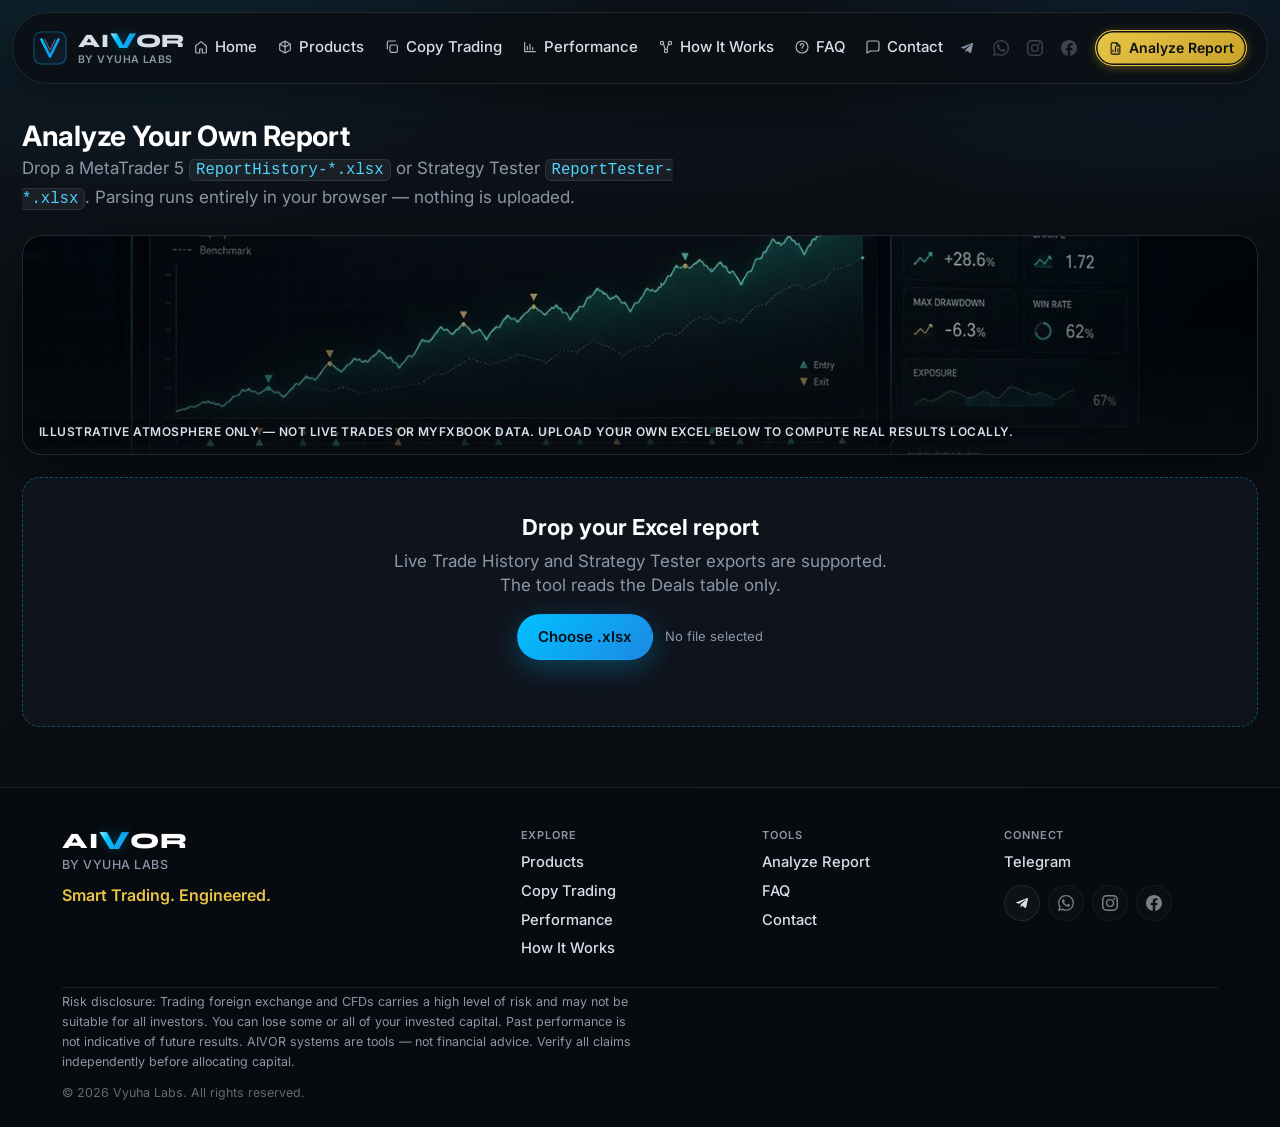
==== commit d51702aa: "Add files via upload" ====
--- a/analyze.html
+++ b/analyze.html
@@ -9,7 +9,7 @@
 <link rel="canonical" href="analyze.html">
 <link rel="preconnect" href="https://fonts.googleapis.com">
 <link rel="preconnect" href="https://fonts.gstatic.com" crossorigin>
-<link href="https://fonts.googleapis.com/css2?family=DM+Sans:ital,opsz,wght@0,9..40,400;0,9..40,500;0,9..40,600;0,9..40,700;1,9..40,400&family=Syne:wght@600;700;800&display=swap" rel="stylesheet">
+<link href="https://fonts.googleapis.com/css2?family=Inter:wght@400;500;600;700;800&family=Syne:wght@600;700;800&display=swap" rel="stylesheet">
 <link rel="icon" href="assets/favicon.svg" type="image/svg+xml">
 <link rel="stylesheet" href="css/site.css">
 </head>
@@ -34,8 +34,24 @@
         <a href="faq.html" data-nav="faq.html">FAQ</a>
         <a href="contact.html" data-nav="contact.html">Contact</a>
       </div>
-      <a class="nav-cta" href="analyze.html" data-nav="analyze.html">Analyze Your Report</a>
     </nav>
+    <div class="header-actions">
+      <div class="header-social" aria-label="Social media">
+      <a class="header-social__link" data-config-url="TELEGRAM_CONTACT_URL" aria-label="Telegram" href="#">
+        <svg viewBox="0 0 24 24" aria-hidden="true" focusable="false"><path fill="currentColor" d="M9.78 18.65l.28-4.23 7.68-6.92c.34-.31-.07-.46-.52-.19L7.74 13.3 3.64 12c-.88-.25-.89-.86.2-1.3l15.97-6.16c.73-.33 1.43.18 1.15 1.3l-2.72 12.81c-.19.91-.74 1.13-1.5.71L12.6 16.3l-2.82 2.35z"/></svg>
+      </a>
+      <a class="header-social__link" data-config-url="WHATSAPP_URL" aria-label="WhatsApp" href="#">
+        <svg viewBox="0 0 24 24" aria-hidden="true" focusable="false"><path fill="currentColor" d="M17.472 14.382c-.297-.149-1.758-.867-2.03-.967-.273-.099-.471-.148-.67.15-.197.297-.767.966-.94 1.164-.173.199-.347.223-.644.075-.297-.15-1.255-.463-2.39-1.475-.883-.788-1.48-1.761-1.653-2.059-.173-.297-.018-.458.13-.606.134-.133.298-.347.446-.52.149-.174.198-.298.298-.497.099-.198.05-.371-.025-.52-.075-.149-.669-1.612-.916-2.207-.242-.579-.487-.5-.669-.51-.173-.008-.371-.01-.57-.01-.198 0-.52.074-.792.372-.272.297-1.04 1.016-1.04 2.479 0 1.462 1.065 2.875 1.213 3.074.149.198 2.096 3.2 5.077 4.487.709.306 1.262.489 1.694.625.712.227 1.36.195 1.871.118.571-.085 1.758-.719 2.006-1.413.248-.694.248-1.289.173-1.413-.074-.124-.272-.198-.57-.347m-5.421 7.403h-.004a9.87 9.87 0 01-5.031-1.378l-.361-.214-3.741.982.998-3.648-.235-.374a9.86 9.86 0 01-1.51-5.26c.001-5.45 4.436-9.884 9.888-9.884 2.64 0 5.122 1.03 6.988 2.898a9.825 9.825 0 012.893 6.994c-.003 5.45-4.435 9.884-9.85 9.884m8.413-18.297A11.815 11.815 0 0012.05 0C5.495 0 .16 5.335.157 11.892c0 2.096.547 4.142 1.588 5.945L.057 24l6.305-1.654a11.882 11.882 0 005.683 1.448h.005c6.554 0 11.89-5.335 11.893-11.893a11.821 11.821 0 00-3.48-8.413z"/></svg>
+      </a>
+      <a class="header-social__link" data-config-url="INSTAGRAM_URL" aria-label="Instagram" href="#">
+        <svg viewBox="0 0 24 24" aria-hidden="true" focusable="false"><path fill="currentColor" d="M12 2.163c3.204 0 3.584.012 4.85.07 3.252.148 4.771 1.691 4.919 4.919.058 1.265.069 1.645.069 4.849 0 3.205-.012 3.584-.069 4.849-.149 3.225-1.664 4.771-4.919 4.919-1.266.058-1.644.07-4.85.07-3.204 0-3.584-.012-4.849-.07-3.26-.149-4.771-1.699-4.919-4.92-.058-1.265-.07-1.644-.07-4.849 0-3.204.013-3.583.07-4.849.149-3.227 1.664-4.771 4.919-4.919 1.266-.057 1.645-.069 4.849-.069zM12 0C8.741 0 8.333.014 7.053.072 2.695.272.273 2.69.073 7.052.014 8.333 0 8.741 0 12c0 3.259.014 3.668.072 4.948.2 4.358 2.618 6.78 6.98 6.98C8.333 23.986 8.741 24 12 24c3.259 0 3.668-.014 4.948-.072 4.354-.2 6.782-2.618 6.979-6.98.059-1.28.073-1.689.073-4.948 0-3.259-.014-3.667-.072-4.947-.196-4.354-2.617-6.78-6.979-6.98C15.668.014 15.259 0 12 0zm0 5.838a6.162 6.162 0 100 12.324 6.162 6.162 0 000-12.324zM12 16a4 4 0 110-8 4 4 0 010 8zm6.406-11.845a1.44 1.44 0 100 2.881 1.44 1.44 0 000-2.881z"/></svg>
+      </a>
+      <a class="header-social__link" data-config-url="FACEBOOK_URL" aria-label="Facebook" href="#">
+        <svg viewBox="0 0 24 24" aria-hidden="true" focusable="false"><path fill="currentColor" d="M24 12.073c0-6.627-5.373-12-12-12s-12 5.373-12 12c0 5.99 4.388 10.954 10.125 11.854v-8.385H7.078v-3.47h3.047V9.43c0-3.007 1.792-4.669 4.533-4.669 1.312 0 2.686.235 2.686.235v2.953H15.83c-1.491 0-1.956.925-1.956 1.874v2.25h3.328l-.532 3.47h-2.796v8.385C19.612 23.027 24 18.062 24 12.073z"/></svg>
+      </a>
+    </div>
+      <a class="nav-cta" href="analyze.html" data-nav="analyze.html">Analyze Report</a>
+    </div>
     <button class="nav-toggle" type="button" aria-label="Open menu" aria-expanded="false" aria-controls="site-nav">
       <span aria-hidden="true"></span><span aria-hidden="true"></span><span aria-hidden="true"></span>
     </button>
@@ -137,8 +153,10 @@
           <label for="q">Find date</label>
           <input type="search" id="q" placeholder="e.g. 09-03 or March" autocomplete="off">
         </div>
-        <button class="reset" id="reset" type="button">Reset</button>
-      </div>
+        <button class="reset" id="reset" type="button">Clear filters</button>
+      </div>
+      <p class="filter-error" id="filterError" hidden role="alert"></p>
+      <div class="filter-status" id="filterStatus" aria-live="polite"></div>
     </section>
 
     <section class="charts">
@@ -176,21 +194,52 @@
 
 <footer class="site-footer">
   <div class="footer-inner">
-    <div class="footer-brand">
-      <strong data-aivor-mark data-aivor-size="footer">AIVOR</strong>
-      <span>by Vyuha Labs</span>
-      <p class="footer-tag">Smart Trading. Engineered.</p>
-    </div>
-    <nav class="footer-nav" aria-label="Footer">
-      <a href="index.html">Home</a>
-      <a href="products.html">Products</a>
-      <a href="performance.html">Performance</a>
-      <a href="contact.html">Contact</a>
-      <a href="analyze.html">Analyze Your Own Report</a>
-      <a data-config-url="TELEGRAM_CONTACT_URL">Telegram</a>
-    </nav>
-    <p class="risk-disclosure">P/L is balance change after commission; transfers excluded. Files stay on your computer. Trading involves substantial risk of loss.</p>
-    <p class="copyright">? <span data-year>2026</span> Vyuha Labs. All rights reserved.</p>
+    <div class="footer-grid">
+      <div class="footer-brand">
+        <strong data-aivor-mark data-aivor-size="footer">AIVOR</strong>
+        <span>by Vyuha Labs</span>
+        <p class="footer-tag">Smart Trading. Engineered.</p>
+      </div>
+      <nav class="footer-nav" aria-label="Footer">
+        <div class="footer-nav__col">
+          <p class="footer-nav__heading">Explore</p>
+          <a href="products.html">Products</a>
+          <a href="copy-trading.html">Copy Trading</a>
+          <a href="performance.html">Performance</a>
+          <a href="how-it-works.html">How It Works</a>
+        </div>
+        <div class="footer-nav__col">
+          <p class="footer-nav__heading">Tools</p>
+          <a href="analyze.html">Analyze Report</a>
+          <a href="faq.html">FAQ</a>
+          <a href="contact.html">Contact</a>
+        </div>
+        <div class="footer-nav__col">
+          <p class="footer-nav__heading">Connect</p>
+          <a data-config-url="TELEGRAM_CONTACT_URL">Telegram</a>
+          <div class="footer-social" aria-label="Social media">
+            <a class="footer-social__link" data-config-url="TELEGRAM_CONTACT_URL" aria-label="Telegram" href="#">
+              <svg viewBox="0 0 24 24" aria-hidden="true" focusable="false"><path fill="currentColor" d="M9.78 18.65l.28-4.23 7.68-6.92c.34-.31-.07-.46-.52-.19L7.74 13.3 3.64 12c-.88-.25-.89-.86.2-1.3l15.97-6.16c.73-.33 1.43.18 1.15 1.3l-2.72 12.81c-.19.91-.74 1.13-1.5.71L12.6 16.3l-2.82 2.35z"/></svg>
+            </a>
+            <a class="footer-social__link" data-config-url="WHATSAPP_URL" aria-label="WhatsApp" href="#">
+              <svg viewBox="0 0 24 24" aria-hidden="true" focusable="false"><path fill="currentColor" d="M17.472 14.382c-.297-.149-1.758-.867-2.03-.967-.273-.099-.471-.148-.67.15-.197.297-.767.966-.94 1.164-.173.199-.347.223-.644.075-.297-.15-1.255-.463-2.39-1.475-.883-.788-1.48-1.761-1.653-2.059-.173-.297-.018-.458.13-.606.134-.133.298-.347.446-.52.149-.174.198-.298.298-.497.099-.198.05-.371-.025-.52-.075-.149-.669-1.612-.916-2.207-.242-.579-.487-.5-.669-.51-.173-.008-.371-.01-.57-.01-.198 0-.52.074-.792.372-.272.297-1.04 1.016-1.04 2.479 0 1.462 1.065 2.875 1.213 3.074.149.198 2.096 3.2 5.077 4.487.709.306 1.262.489 1.694.625.712.227 1.36.195 1.871.118.571-.085 1.758-.719 2.006-1.413.248-.694.248-1.289.173-1.413-.074-.124-.272-.198-.57-.347m-5.421 7.403h-.004a9.87 9.87 0 01-5.031-1.378l-.361-.214-3.741.982.998-3.648-.235-.374a9.86 9.86 0 01-1.51-5.26c.001-5.45 4.436-9.884 9.888-9.884 2.64 0 5.122 1.03 6.988 2.898a9.825 9.825 0 012.893 6.994c-.003 5.45-4.435 9.884-9.85 9.884m8.413-18.297A11.815 11.815 0 0012.05 0C5.495 0 .16 5.335.157 11.892c0 2.096.547 4.142 1.588 5.945L.057 24l6.305-1.654a11.882 11.882 0 005.683 1.448h.005c6.554 0 11.89-5.335 11.893-11.893a11.821 11.821 0 00-3.48-8.413z"/></svg>
+            </a>
+            <a class="footer-social__link" data-config-url="INSTAGRAM_URL" aria-label="Instagram" href="#">
+              <svg viewBox="0 0 24 24" aria-hidden="true" focusable="false"><path fill="currentColor" d="M12 2.163c3.204 0 3.584.012 4.85.07 3.252.148 4.771 1.691 4.919 4.919.058 1.265.069 1.645.069 4.849 0 3.205-.012 3.584-.069 4.849-.149 3.225-1.664 4.771-4.919 4.919-1.266.058-1.644.07-4.85.07-3.204 0-3.584-.012-4.849-.07-3.26-.149-4.771-1.699-4.919-4.92-.058-1.265-.07-1.644-.07-4.849 0-3.204.013-3.583.07-4.849.149-3.227 1.664-4.771 4.919-4.919 1.266-.057 1.645-.069 4.849-.069zM12 0C8.741 0 8.333.014 7.053.072 2.695.272.273 2.69.073 7.052.014 8.333 0 8.741 0 12c0 3.259.014 3.668.072 4.948.2 4.358 2.618 6.78 6.98 6.98C8.333 23.986 8.741 24 12 24c3.259 0 3.668-.014 4.948-.072 4.354-.2 6.782-2.618 6.979-6.98.059-1.28.073-1.689.073-4.948 0-3.259-.014-3.667-.072-4.947-.196-4.354-2.617-6.78-6.979-6.98C15.668.014 15.259 0 12 0zm0 5.838a6.162 6.162 0 100 12.324 6.162 6.162 0 000-12.324zM12 16a4 4 0 110-8 4 4 0 010 8zm6.406-11.845a1.44 1.44 0 100 2.881 1.44 1.44 0 000-2.881z"/></svg>
+            </a>
+            <a class="footer-social__link" data-config-url="FACEBOOK_URL" aria-label="Facebook" href="#">
+              <svg viewBox="0 0 24 24" aria-hidden="true" focusable="false"><path fill="currentColor" d="M24 12.073c0-6.627-5.373-12-12-12s-12 5.373-12 12c0 5.99 4.388 10.954 10.125 11.854v-8.385H7.078v-3.47h3.047V9.43c0-3.007 1.792-4.669 4.533-4.669 1.312 0 2.686.235 2.686.235v2.953H15.83c-1.491 0-1.956.925-1.956 1.874v2.25h3.328l-.532 3.47h-2.796v8.385C19.612 23.027 24 18.062 24 12.073z"/></svg>
+            </a>
+          </div>
+        </div>
+      </nav>
+    </div>
+    <div class="footer-meta">
+      <p class="risk-disclosure">
+        Risk disclosure: Trading foreign exchange and CFDs carries a high level of risk and may not be suitable for all investors. You can lose some or all of your invested capital. Past performance is not indicative of future results. AIVOR systems are tools &mdash; not financial advice. Verify all claims independently before allocating capital.
+      </p>
+      <p class="copyright">&copy; <span data-year>2026</span> Vyuha Labs. All rights reserved.</p>
+    </div>
   </div>
 </footer>
 
@@ -201,6 +250,7 @@
 <script src="js/wordmark.js"></script>
 <script src="js/nav.js"></script>
 <script src="js/site.js"></script>
+<script src="js/analyze-core.js"></script>
 <script src="js/analyze.js"></script>
 </body>
 </html>
--- a/css/site.css
+++ b/css/site.css
@@ -1,3167 +1,4273 @@
-/* AIVOR — premium dark-tech marketing + Analyze dashboard */
-
-:root {
-  --bg: #0B0F14;
-  --bg-elev: #121821;
-  --bg-panel: #151c27;
-  --ink: #E8EEF6;
-  --muted: #8B96A8;
-  --silver: #D8DEE9;
-  --electric: #00C2FF;
-  --deep: #1E88E5;
-  --line: rgba(0, 194, 255, .18);
-  --line-soft: rgba(216, 222, 233, .1);
-  --primary: #00C2FF;
-  --primary-deep: #1E88E5;
-  --primary-bright: #4DD4FF;
-  --primary-glow: rgba(0, 194, 255, .28);
-  --blue: #1E88E5;
-  --blue-2: #00C2FF;
-  --blue-glow: rgba(0, 194, 255, .28);
-  --cyan: #00C2FF;
-  --purple: #8B6CFF;
-  --purple-2: #A78BFF;
-  --purple-glow: rgba(139, 108, 255, .28);
-  --gold: #C9A227;
-  --gold-bright: #E8C547;
-  --gold-glow: rgba(201, 162, 39, .38);
-  --yellow: #E8C547;
-  --glass: rgba(18, 24, 33, .55);
-  --glass-border: rgba(216, 222, 233, .12);
-  --profit: #10b981;
-  --loss: #ef4444;
-  --green: var(--profit);
-  --green-bg: rgba(16, 185, 129, .14);
-  --red: var(--loss);
-  --red-bg: rgba(239, 68, 68, .14);
-  --card: rgba(18, 24, 33, .92);
-  --card-solid: #151c27;
-  --shadow: 0 16px 48px rgba(0, 0, 0, .55);
-  --radius: 16px;
-  --font: "DM Sans", "Segoe UI", sans-serif;
-  --display: "Syne", "Segoe UI", sans-serif;
-  --brand-font: "Syne", "Segoe UI", sans-serif;
-  --header-h: 72px;
-  --page-pad-x: clamp(14px, 4vw, 22px);
-  --content-max: 1200px;
-  --prose-measure: 65ch;
-  --lh-body: 1.55;
-  --lh-heading: 1.15;
-  --lh-tight: 1.25;
-  --text-hero: clamp(2.5rem, 10vw + 0.5rem, 6.5rem);
-  --text-dash-title: clamp(1.25rem, 1.5vw + 0.85rem, 1.75rem);
-  --text-kpi: clamp(1.25rem, 1.2vw + 0.85rem, 1.625rem);
-  --text-section: clamp(1.5rem, 3vw + 0.5rem, 2.75rem);
-  --text-section-sm: clamp(0.875rem, 0.2vw + 0.8rem, 0.9375rem);
-  --text-card: clamp(1.05rem, 1.2vw + 0.7rem, 1.375rem);
-  --text-card-title: clamp(1.05rem, 0.6vw + 0.9rem, 1.25rem);
-  --text-body: clamp(0.9375rem, 0.15vw + 0.9rem, 1rem);
-  --text-lead: clamp(0.9375rem, 0.25vw + 0.9rem, 1.0625rem);
-  --text-faq: clamp(1rem, 0.4vw + 0.9rem, 1.125rem);
-  --text-btn: clamp(0.8125rem, 0.15vw + 0.78rem, 0.875rem);
-  --text-label: 0.6875rem;
-  --text-sub: 0.75rem;
-  --text-nav: 0.84375rem;
-  --touch-min: 44px;
-}
-
-* { box-sizing: border-box; }
-html {
-  scroll-behavior: smooth;
-  overflow-x: clip;
-  max-width: 100%;
-}
-html, body { margin: 0; padding: 0; }
-body {
-  font-family: var(--font);
-  font-size: var(--text-body);
-  color: var(--ink);
-  background:
-    radial-gradient(ellipse 900px 520px at 12% -10%, rgba(0, 194, 255, .12) 0%, transparent 55%),
-    radial-gradient(ellipse 720px 440px at 90% 0%, rgba(30, 136, 229, .1) 0%, transparent 52%),
-    linear-gradient(165deg, #0e141c 0%, var(--bg) 45%, #070a0e 100%);
-  background-attachment: fixed;
-  min-height: 100vh;
-  min-height: 100dvh;
-  display: flex;
-  flex-direction: column;
-  line-height: var(--lh-body);
-  -webkit-font-smoothing: antialiased;
-  overflow-x: clip;
-}
-p, li, dd, .section-lead, .page-lead, .hero-support,
-.product-card-desc, .faq-a, .risk-disclosure, .note,
-.ct-detail p, .ct-panel p, .honest-panel p {
-  overflow-wrap: break-word;
-}
-body.nav-open { overflow: hidden; }
-
-img, picture, video, canvas {
-  max-width: 100%;
-  height: auto;
-}
-iframe { max-width: 100%; border: 0; }
-button,
-.btn,
-.nav-toggle,
-.seg button,
-.reset,
-.action {
-  touch-action: manipulation;
-}
-
-a { color: var(--primary-bright); text-decoration: none; }
-a:hover { text-decoration: underline; color: var(--electric); }
-
-code {
-  font-size: .92em;
-  padding: 1px 6px;
-  border-radius: 6px;
-  background: rgba(255, 255, 255, .06);
-  border: 1px solid var(--line-soft);
-  color: var(--primary-bright);
-}
-
-.skip-link {
-  position: absolute;
-  left: -999px;
-  top: 0;
-  background: var(--electric);
-  color: #041018;
-  padding: 8px 14px;
-  z-index: 100;
-  font-weight: 700;
-}
-.skip-link:focus { left: 12px; top: 12px; }
-
-.visually-hidden {
-  position: absolute;
-  width: 1px;
-  height: 1px;
-  padding: 0;
-  margin: -1px;
-  overflow: hidden;
-  clip: rect(0, 0, 0, 0);
-  white-space: nowrap;
-  border: 0;
-}
-
-/* —— Header —— */
-/* Outer sticky shell is transparent; the curved capsule lives on .inner
-   (restored pill/capsule silhouette from prior floating-nav language). */
-.site-header {
-  position: sticky;
-  top: 0;
-  /* Above mobile drawer so logo + hamburger stay tappable when menu is open */
-  z-index: 70;
-  background: transparent;
-  border-bottom: none;
-  backdrop-filter: none;
-  -webkit-backdrop-filter: none;
-  padding: 12px max(12px, env(safe-area-inset-right)) 8px max(12px, env(safe-area-inset-left));
-}
-.site-header .inner {
-  position: relative;
-  z-index: 2;
-  max-width: 1280px;
-  margin: 0 auto;
-  padding: 0 20px;
-  display: grid;
-  grid-template-columns: auto 1fr auto;
-  align-items: center;
-  column-gap: 18px;
-  min-height: var(--header-h);
-  border-radius: 999px;
-  border: 1px solid rgba(216, 222, 233, .1);
-  background: rgba(11, 15, 20, .82);
-  backdrop-filter: blur(16px) saturate(1.1);
-  -webkit-backdrop-filter: blur(16px) saturate(1.1);
-  box-shadow: 0 8px 28px rgba(0, 0, 0, .28);
-  transition: background .25s ease, border-color .25s ease, backdrop-filter .25s ease, box-shadow .25s ease;
-}
-.site-header--transparent .inner {
-  background: rgba(11, 15, 20, .35);
-  border-color: rgba(216, 222, 233, .08);
-  box-shadow: none;
-}
-.site-header.is-scrolled .inner,
-.site-header:not(.site-header--transparent) .inner {
-  background: rgba(11, 15, 20, .88);
-  border-color: rgba(216, 222, 233, .1);
-  backdrop-filter: blur(18px) saturate(1.12);
-  -webkit-backdrop-filter: blur(18px) saturate(1.12);
-  box-shadow: 0 10px 32px rgba(0, 0, 0, .35);
-}
-.logo {
-  display: flex;
-  align-items: center;
-  gap: 11px;
-  color: inherit;
-  text-decoration: none;
-  z-index: 1;
-  grid-column: 1;
-  grid-row: 1;
-  min-width: 0;
-  max-width: 100%;
-  overflow: hidden;
-}
-.logo:hover { text-decoration: none; }
-.logo:focus-visible {
-  outline: 2px solid var(--gold);
-  outline-offset: 3px;
-  border-radius: 8px;
-}
-.logo-mark {
-  width: 34px;
-  height: 34px;
-  display: block;
-  border-radius: 8px;
-  flex-shrink: 0;
-}
-.logo .word {
-  display: flex;
-  flex-direction: column;
-  line-height: 1.12;
-  gap: 2px;
-}
-.logo .word > span {
-  font-size: 9.5px;
-  font-weight: 600;
-  color: var(--muted);
-  letter-spacing: .14em;
-  text-transform: uppercase;
-}
-
-/* —— Shared AIVOR wordmark (sitewide) —— */
-.aivor-mark {
-  display: inline-flex;
-  align-items: baseline;
-  font-family: var(--brand-font), var(--display), sans-serif;
-  font-weight: 800;
-  line-height: 1;
-  letter-spacing: 0;
-  vertical-align: baseline;
-  white-space: nowrap;
-}
-.aivor-mark__parts {
-  display: inline-flex;
-  align-items: baseline;
-  gap: 0;
-}
-.aivor-mark__ai,
-.aivor-mark__or {
-  color: var(--silver);
-  font-weight: 800;
-  letter-spacing: .045em;
-}
-.aivor-mark__v {
-  position: relative;
-  display: inline-flex;
-  align-items: baseline;
-  font-size: 1.2em; /* ~20% larger — optical emphasis, not paste-on */
-  font-weight: 800;
-  letter-spacing: .01em;
-  line-height: .92;
-  margin: 0 -.01em;
-  transform: translateY(.03em);
-  background-image: linear-gradient(
-    115deg,
-    #1E88E5 0%,
-    #00C2FF 32%,
-    #B8F0FF 48%,
-    #00C2FF 62%,
-    #1E88E5 100%
-  );
-  background-size: 220% 100%;
-  background-position: 100% 50%;
-  -webkit-background-clip: text;
-  background-clip: text;
-  color: transparent;
-  filter: drop-shadow(0 0 6px rgba(0, 194, 255, .28));
-  animation: aivorVSweep 4.8s ease-in-out infinite;
-}
-.aivor-mark__v-core {
-  display: inline-block;
-}
-.aivor-mark--nav {
-  font-size: clamp(16px, 2.8vw + 8px, 19px);
-}
-.aivor-mark--footer {
-  font-size: 22px;
-  display: block;
-}
-.aivor-mark--footer .aivor-mark__ai,
-.aivor-mark--footer .aivor-mark__or {
-  color: #fff;
-}
-.aivor-mark--hero {
-  font-size: 1em;
-}
-.aivor-mark--hero .aivor-mark__ai,
-.aivor-mark--hero .aivor-mark__or {
-  color: #fff;
-  letter-spacing: .06em;
-}
-.aivor-mark--hero .aivor-mark__v {
-  filter: drop-shadow(0 0 18px rgba(0, 194, 255, .4)) drop-shadow(0 0 36px rgba(0, 194, 255, .18));
-}
-.aivor-mark--title {
-  font-size: 1em;
-}
-.aivor-mark--title .aivor-mark__ai,
-.aivor-mark--title .aivor-mark__or {
-  color: inherit;
-}
-.aivor-mark--inline {
-  font-size: 1em;
-}
-.aivor-mark--inline .aivor-mark__ai,
-.aivor-mark--inline .aivor-mark__or {
-  color: inherit;
-}
-@keyframes aivorVSweep {
-  0%, 100% {
-    background-position: 100% 50%;
-    filter: drop-shadow(0 0 5px rgba(0, 194, 255, .22));
-  }
-  50% {
-    background-position: 0% 50%;
-    filter: drop-shadow(0 0 12px rgba(0, 194, 255, .45));
-  }
-}
-@media (prefers-reduced-motion: reduce) {
-  .aivor-mark__v {
-    animation: none;
-    background-image: linear-gradient(135deg, #00C2FF 0%, #1E88E5 100%);
-    background-size: 100% 100%;
-    background-position: center;
-    filter: drop-shadow(0 0 6px rgba(0, 194, 255, .28));
-  }
-}
-
-.nav-toggle {
-  display: none;
-  width: 44px;
-  height: 44px;
-  border: 1px solid var(--line-soft);
-  border-radius: 999px;
-  background: rgba(255, 255, 255, .03);
-  cursor: pointer;
-  padding: 12px 10px;
-  flex-direction: column;
-  justify-content: space-between;
-  z-index: 60;
-  grid-column: 3;
-  grid-row: 1;
-  justify-self: end;
-}
-.nav-toggle:focus-visible {
-  outline: 2px solid var(--gold);
-  outline-offset: 2px;
-}
-.nav-toggle span {
-  display: block;
-  width: 100%;
-  height: 2px;
-  background: var(--silver);
-  border-radius: 2px;
-  transition: transform .2s ease, opacity .2s ease;
-}
-.nav-toggle[aria-expanded="true"] span:nth-child(1) {
-  transform: translateY(8px) rotate(45deg);
-}
-.nav-toggle[aria-expanded="true"] span:nth-child(2) { opacity: 0; }
-.nav-toggle[aria-expanded="true"] span:nth-child(3) {
-  transform: translateY(-8px) rotate(-45deg);
-}
-
-/* Desktop: nav children participate in header grid (logo | links | CTA) */
-.nav {
-  display: contents;
-}
-.nav-links {
-  grid-column: 2;
-  grid-row: 1;
-  display: flex;
-  flex-wrap: nowrap;
-  align-items: center;
-  justify-content: center;
-  gap: 2px 6px;
-  min-width: 0;
-}
-.nav-links a {
-  display: inline-flex;
-  align-items: center;
-  gap: 6px;
-  color: var(--muted);
-  font-weight: 500;
-  font-size: var(--text-nav);
-  letter-spacing: .01em;
-  padding: 8px 7px 10px;
-  text-decoration: none;
-  border-radius: 0;
-  position: relative;
-  white-space: nowrap;
-  transition: color .22s ease;
-}
-/* Half-ellipse / bottom-of-oval underline (recreated — not found in backups) */
-.nav-links a::after {
-  content: "";
-  position: absolute;
-  left: 8%;
-  right: 8%;
-  bottom: 1px;
-  height: 10px;
-  pointer-events: none;
-  background: transparent;
-  border: none;
-  border-bottom: 2px solid var(--electric);
-  border-radius: 50%;
-  opacity: 0;
-  transform: scaleX(.3);
-  transform-origin: center bottom;
-  box-shadow: 0 0 0 transparent;
-  transition:
-    opacity .28s ease,
-    transform .34s cubic-bezier(.2, .75, .25, 1),
-    border-color .22s ease,
-    box-shadow .28s ease;
-}
-.nav-icon {
-  width: 16px;
-  height: 16px;
-  flex-shrink: 0;
-  stroke: currentColor;
-  fill: none;
-  stroke-width: 1.75;
-  stroke-linecap: round;
-  stroke-linejoin: round;
-  opacity: .8;
-}
-.nav-links a:hover {
-  color: var(--silver);
-  text-decoration: none;
-}
-.nav-links a:hover .nav-icon { opacity: 1; }
-.nav-links a:hover::after,
-.nav-links a:focus-visible::after {
-  opacity: 1;
-  transform: scaleX(1);
-  box-shadow: 0 4px 14px rgba(0, 194, 255, .35);
-}
-.nav-links a.active {
-  color: var(--electric);
-  text-decoration: none;
-}
-.nav-links a.active::after {
-  opacity: 1;
-  transform: scaleX(1);
-  border-bottom-color: var(--primary-bright);
-  box-shadow: 0 4px 16px rgba(0, 194, 255, .4);
-}
-.nav-links a.active .nav-icon {
-  opacity: 1;
-  color: var(--electric);
-}
-.nav-links a:focus-visible {
-  outline: none;
-  color: var(--silver);
-}
-.nav-links a:focus-visible .nav-icon { opacity: 1; }
-@media (prefers-reduced-motion: reduce) {
-  .nav-links a::after {
-    transition: none;
-    transform: scaleX(1);
-  }
-}
-
-.nav-cta {
-  grid-column: 3;
-  grid-row: 1;
-  justify-self: end;
-  display: inline-flex;
-  align-items: center;
-  gap: 7px;
-  background: linear-gradient(145deg, #E8C547 0%, #C9A227 48%, #A8861C 100%);
-  color: #1a1406 !important;
-  border-radius: 999px;
-  padding: 9px 14px;
-  font-weight: 700;
-  font-size: 13px;
-  letter-spacing: .01em;
-  white-space: nowrap;
-  text-decoration: none;
-  border: 1px solid rgba(255, 236, 170, .35);
-  box-shadow:
-    inset 0 1px 0 rgba(255, 255, 255, .28),
-    0 2px 10px rgba(201, 162, 39, .22);
-  transition: filter .15s ease, box-shadow .15s ease, transform .12s ease, border-color .15s ease;
-  z-index: 2;
-}
-.nav-cta .nav-icon {
-  width: 16px;
-  height: 16px;
-  stroke: #1a1406;
-  opacity: 1;
-}
-.nav-cta:hover {
-  filter: brightness(1.05);
-  text-decoration: none;
-  box-shadow:
-    inset 0 1px 0 rgba(255, 255, 255, .35),
-    0 3px 14px rgba(201, 162, 39, .32);
-}
-.nav-cta:focus-visible {
-  outline: 2px solid var(--gold-bright);
-  outline-offset: 3px;
-}
-.nav-cta.active {
-  box-shadow:
-    inset 0 0 0 1.5px rgba(26, 20, 6, .35),
-    inset 0 1px 0 rgba(255, 255, 255, .28),
-    0 2px 10px rgba(201, 162, 39, .28);
-}
-
-/* —— Buttons —— */
-.btn {
-  display: inline-flex;
-  align-items: center;
-  justify-content: center;
-  gap: 8px;
-  min-height: 46px;
-  height: auto;
-  padding: 10px 20px;
-  border-radius: 999px;
-  font-weight: 700;
-  font-size: var(--text-btn);
-  letter-spacing: .01em;
-  line-height: 1.25;
-  text-align: center;
-  text-decoration: none;
-  border: 1px solid transparent;
-  cursor: pointer;
-  max-width: 100%;
-  white-space: normal;
-  transition: filter .15s ease, transform .12s ease, box-shadow .15s ease, background .15s ease;
-}
-.btn:hover { text-decoration: none; }
-.btn:active { transform: scale(.98); }
-.btn-primary {
-  background: linear-gradient(135deg, var(--electric), var(--deep));
-  color: #041018;
-  box-shadow: 0 8px 28px var(--primary-glow);
-}
-.btn-primary:hover { filter: brightness(1.06); color: #041018; }
-.btn-secondary {
-  background: rgba(255, 255, 255, .04);
-  border-color: rgba(0, 194, 255, .35);
-  color: var(--silver);
-}
-.btn-secondary:hover {
-  border-color: var(--electric);
-  color: #fff;
-  background: rgba(0, 194, 255, .08);
-}
-.btn-ghost {
-  background: transparent;
-  border-color: var(--line-soft);
-  color: var(--silver);
-}
-.btn-ghost:hover {
-  border-color: rgba(0, 194, 255, .4);
-  color: var(--electric);
-}
-.btn-lg { min-height: 52px; padding: 12px 24px; font-size: clamp(0.875rem, 0.2vw + 0.8rem, 0.9375rem); }
-.btn-sm { min-height: 36px; height: auto; padding: 8px 14px; font-size: clamp(0.75rem, 0.1vw + 0.7rem, 0.8125rem); }
-.btn.is-coming-soon,
-a.is-coming-soon {
-  opacity: .55;
-  cursor: not-allowed;
-  pointer-events: auto;
-}
-
-/* —— Hero —— */
-.hero {
-  position: relative;
-  min-height: min(100dvh, 920px);
-  display: flex;
-  align-items: center;
-  overflow: hidden;
-  isolation: isolate;
-  width: 100%;
-}
-.hero-atmosphere {
-  position: absolute;
-  inset: 0;
-  z-index: 0;
-  pointer-events: none;
-  overflow: hidden;
-}
-.hero-grid {
-  position: absolute;
-  inset: 0;
-  background-image:
-    linear-gradient(rgba(216, 222, 233, .04) 1px, transparent 1px),
-    linear-gradient(90deg, rgba(216, 222, 233, .04) 1px, transparent 1px);
-  background-size: 64px 64px;
-  mask-image: radial-gradient(ellipse 70% 60% at 70% 40%, #000 20%, transparent 75%);
-  animation: gridDrift 28s linear infinite;
-}
-.hero-glow {
-  position: absolute;
-  border-radius: 50%;
-  filter: blur(60px);
-}
-.hero-glow--a {
-  width: 55vw;
-  height: 55vw;
-  max-width: 640px;
-  max-height: 640px;
-  right: -8%;
-  top: 10%;
-  background: rgba(0, 194, 255, .18);
-  animation: glowPulse 8s ease-in-out infinite;
-  pointer-events: none;
-}
-.hero-glow--b {
-  width: 40vw;
-  height: 40vw;
-  max-width: 420px;
-  max-height: 420px;
-  left: -5%;
-  bottom: 5%;
-  background: rgba(30, 136, 229, .16);
-  animation: glowPulse 10s ease-in-out infinite reverse;
-}
-.hero-motif {
-  position: absolute;
-  right: -4%;
-  top: 50%;
-  width: min(58vw, 560px);
-  height: auto;
-  transform: translateY(-50%);
-  opacity: .9;
-}
-.hero-v-outer {
-  filter: drop-shadow(0 0 28px rgba(0, 194, 255, .35));
-  animation: vDraw 1.4s ease both;
-}
-.hero-v-inner { animation: vDraw 1.6s .15s ease both; }
-
-.hero-inner {
-  position: relative;
-  z-index: 1;
-  max-width: var(--content-max);
-  margin: 0 auto;
-  padding: clamp(56px, 10vw, 96px) var(--page-pad-x) clamp(48px, 8vw, 88px);
-  width: 100%;
-  min-width: 0;
-}
-.hero-kicker {
-  margin: 0 0 12px;
-  font-size: 12px;
-  letter-spacing: .18em;
-  text-transform: uppercase;
-  color: var(--muted);
-  animation: rise .7s ease both;
-}
-.hero-brand {
-  margin: 0;
-  font-family: var(--display);
-  font-size: var(--text-hero);
-  font-weight: 800;
-  letter-spacing: .06em;
-  line-height: .95;
-  color: #fff;
-  text-shadow: none;
-  animation: rise .75s .05s ease both;
-  max-width: 100%;
-  min-width: 0;
-}
-.hero-brand .aivor-mark {
-  letter-spacing: inherit;
-  max-width: 100%;
-}
-.hero-tagline {
-  margin: 18px 0 0;
-  font-family: var(--display);
-  font-size: clamp(22px, 3.4vw, 34px);
-  font-weight: 700;
-  letter-spacing: -.02em;
-  color: var(--silver);
-}
-.hero-headline {
-  margin: 14px 0 0;
-  font-family: var(--display);
-  font-size: clamp(20px, 2.8vw, 28px);
-  font-weight: 700;
-  letter-spacing: -.02em;
-  line-height: 1.25;
-  color: var(--electric);
-  max-width: 24ch;
-  animation: rise .75s .12s ease both;
-}
-.hero-support {
-  margin: 18px 0 0;
-  max-width: 42ch;
-  font-size: var(--text-lead);
-  line-height: var(--lh-body);
-  color: var(--silver);
-  animation: rise .8s .18s ease both;
-  text-align: start;
-}
-.hero-actions {
-  display: flex;
-  flex-wrap: wrap;
-  gap: 12px;
-  margin-top: 32px;
-  animation: rise .85s .24s ease both;
-}
-
-@keyframes rise {
-  from { opacity: 0; transform: translateY(18px); }
-  to { opacity: 1; transform: none; }
-}
-@keyframes glowPulse {
-  0%, 100% { opacity: .7; transform: scale(1); }
-  50% { opacity: 1; transform: scale(1.06); }
-}
-@keyframes gridDrift {
-  from { background-position: 0 0; }
-  to { background-position: 64px 64px; }
-}
-@keyframes vDraw {
-  from { opacity: 0; stroke-dasharray: 1200; stroke-dashoffset: 1200; }
-  to { opacity: 1; stroke-dasharray: 1200; stroke-dashoffset: 0; }
-}
-
-/* —— Sections —— */
-main { flex: 1; width: 100%; min-width: 0; overflow-x: clip; }
-.section {
-  padding: clamp(48px, 8vw, 96px) 0;
-  border-top: 1px solid var(--line-soft);
-  scroll-margin-top: calc(var(--header-h) + 8px);
-}
-.section-inner {
-  max-width: var(--content-max);
-  margin: 0 auto;
-  padding: 0 var(--page-pad-x);
-  width: 100%;
-  min-width: 0;
-}
-.section-head { max-width: 640px; margin-bottom: 40px; text-align: start; }
-.eyebrow {
-  margin: 0 0 10px;
-  font-size: var(--text-label);
-  letter-spacing: .16em;
-  text-transform: uppercase;
-  color: var(--electric);
-  font-weight: 700;
-}
-.section-head h2,
-.section h2 {
-  margin: 0;
-  font-family: var(--display);
-  font-size: var(--text-section);
-  font-weight: 800;
-  letter-spacing: -.03em;
-  line-height: 1.12;
-  color: #fff;
-  text-align: start;
-  overflow-wrap: break-word;
-}
-.section-lead {
-  margin: 14px 0 0;
-  font-size: var(--text-lead);
-  color: var(--muted);
-  max-width: min(54ch, var(--prose-measure));
-  line-height: var(--lh-body);
-  text-align: start;
-}
-
-.reveal {
-  opacity: 0;
-  transform: translateY(22px);
-  transition: opacity .7s ease, transform .7s ease;
-}
-.reveal.is-visible {
-  opacity: 1;
-  transform: none;
-}
-
-/* Products */
-.section-products {
-  background:
-    radial-gradient(ellipse 50% 40% at 0% 20%, rgba(0, 194, 255, .08), transparent 55%),
-    transparent;
-}
-.page-products .section-products {
-  padding: 40px 0 72px;
-}
-.products-grid {
-  display: grid;
-  grid-template-columns: repeat(3, 1fr);
-  gap: 16px;
-  align-items: stretch;
-}
-.product-card {
-  display: flex;
-  flex-direction: column;
-  align-items: flex-start;
-  min-height: 100%;
-  padding: 22px 20px 20px;
-  border-radius: 14px;
-  border: 1px solid var(--line-soft);
-  background: rgba(18, 24, 33, .92);
-  transition: border-color .2s ease, transform .2s ease, box-shadow .2s ease;
-}
-.product-card:hover {
-  transform: translateY(-2px);
-  border-color: rgba(0, 194, 255, .28);
-  box-shadow: 0 12px 28px rgba(0, 0, 0, .35);
-}
-.product-card-icon {
-  width: 44px;
-  height: 44px;
-  margin-bottom: 14px;
-  color: var(--electric);
-}
-.product-card-icon svg {
-  width: 100%;
-  height: 100%;
-  display: block;
-}
-.product-card .product-badge {
-  margin-bottom: 10px;
-}
-.product-card h3 {
-  margin: 0 0 8px;
-  font-family: var(--display);
-  font-size: var(--text-card-title);
-  font-weight: 800;
-  letter-spacing: -.02em;
-  color: #fff;
-  line-height: var(--lh-tight);
-  text-align: start;
-  max-width: 100%;
-}
-.product-card-desc {
-  margin: 0 0 18px;
-  color: var(--muted);
-  font-size: clamp(0.8125rem, 0.2vw + 0.75rem, 0.875rem);
-  line-height: 1.45;
-  flex: 1;
-  text-align: start;
-  max-width: 100%;
-}
-.product-card-actions {
-  display: flex;
-  flex-wrap: wrap;
-  gap: 8px;
-  margin-top: auto;
-  width: 100%;
-}
-.product-card--hf {
-  border-color: rgba(201, 162, 39, .38);
-  background:
-    linear-gradient(165deg, rgba(201, 162, 39, .12) 0%, rgba(18, 24, 33, .95) 48%, rgba(11, 15, 20, .98) 100%);
-}
-.product-card--hf:hover {
-  border-color: rgba(201, 162, 39, .55);
-  box-shadow: 0 12px 28px rgba(0, 0, 0, .35), 0 0 20px rgba(201, 162, 39, .1);
-}
-.product-card--hf .product-badge {
-  background: linear-gradient(135deg, var(--gold-bright), var(--gold));
-  color: #1a1405;
-}
-.product-card--hf .product-card-icon { color: var(--gold-bright); }
-.product-card--scalper {
-  border-color: rgba(0, 194, 255, .22);
-  background:
-    linear-gradient(165deg, rgba(0, 194, 255, .08), rgba(18, 24, 33, .94) 55%);
-}
-.product-card--scalper .product-card-icon { color: var(--cyan); }
-.product-card--swing {
-  border-color: rgba(30, 136, 229, .28);
-  background:
-    linear-gradient(165deg, rgba(30, 136, 229, .1), rgba(18, 24, 33, .94) 55%);
-}
-.product-card--swing .product-card-icon { color: var(--deep); }
-
-.product--featured {
-  display: grid;
-  gap: 8px;
-  padding: 36px 32px;
-  border-radius: 20px;
-  border: 1px solid rgba(0, 194, 255, .28);
-  background:
-    linear-gradient(135deg, rgba(0, 194, 255, .12) 0%, rgba(18, 24, 33, .95) 42%, rgba(11, 15, 20, .98) 100%);
-  box-shadow: 0 20px 50px rgba(0, 0, 0, .4), inset 0 1px 0 rgba(255, 255, 255, .04);
-  margin-bottom: 18px;
-}
-.product-badge {
-  display: inline-block;
-  width: fit-content;
-  font-size: 11px;
-  font-weight: 700;
-  letter-spacing: .1em;
-  text-transform: uppercase;
-  color: #041018;
-  background: var(--electric);
-  padding: 5px 12px;
-  border-radius: 999px;
-}
-.product-badge--muted {
-  background: rgba(216, 222, 233, .12);
-  color: var(--silver);
-}
-.product h3 {
-  margin: 12px 0 8px;
-  font-family: var(--display);
-  font-size: clamp(24px, 3vw, 32px);
-  font-weight: 800;
-  letter-spacing: -.02em;
-  color: #fff;
-}
-.product-tagline {
-  margin: 0 0 16px;
-  color: var(--electric);
-  font-weight: 600;
-  font-size: 16px;
-}
-.product-points {
-  margin: 0 0 24px;
-  padding-left: 1.15em;
-  color: var(--silver);
-  display: grid;
-  gap: 8px;
-}
-.product-actions {
-  display: flex;
-  flex-wrap: wrap;
-  gap: 10px;
-}
-.product-row {
-  display: grid;
-  grid-template-columns: 1fr 1fr;
-  gap: 16px;
-}
-.product-row .product {
-  padding: 28px 24px;
-  border-radius: 16px;
-  border: 1px solid var(--line-soft);
-  background: rgba(18, 24, 33, .85);
-  min-height: 220px;
-  display: flex;
-  flex-direction: column;
-  align-items: flex-start;
-}
-.product-row .product p {
-  margin: 0 0 20px;
-  color: var(--muted);
-  flex: 1;
-  line-height: 1.5;
-}
-.product-row .product .btn { margin-top: auto; }
-
-/* Performance */
-.section-performance {
-  background:
-    radial-gradient(ellipse 55% 50% at 85% 40%, rgba(30, 136, 229, .12), transparent 60%),
-    #090d12;
-}
-.perf-actions {
-  display: flex;
-  flex-wrap: wrap;
-  gap: 12px;
-  margin-bottom: 16px;
-}
-.perf-note {
-  margin: 0;
-  font-size: 13px;
-  color: var(--muted);
-  max-width: 60ch;
-}
-
-/* How it works */
-.steps {
-  list-style: none;
-  margin: 0;
-  padding: 0;
-  display: grid;
-  grid-template-columns: repeat(3, 1fr);
-  gap: 20px;
-  counter-reset: none;
-}
-.step {
-  padding: 8px 0 0;
-  border-top: 2px solid rgba(0, 194, 255, .35);
-}
-.step-num {
-  display: block;
-  font-family: var(--display);
-  font-size: 13px;
-  font-weight: 700;
-  letter-spacing: .14em;
-  color: var(--electric);
-  margin-bottom: 14px;
-}
-.step h3 {
-  margin: 0 0 8px;
-  font-family: var(--display);
-  font-size: var(--text-card-title);
-  font-weight: 700;
-  color: #fff;
-  line-height: var(--lh-tight);
-  text-align: start;
-}
-.step p {
-  margin: 0;
-  color: var(--muted);
-  line-height: 1.5;
-  text-align: start;
-  max-width: var(--prose-measure);
-}
-
-/* Why */
-.why-grid {
-  display: grid;
-  grid-template-columns: repeat(2, 1fr);
-  gap: 28px 36px;
-}
-.why-block {
-  padding-top: 18px;
-  border-top: 1px solid var(--line-soft);
-}
-.why-block h3 {
-  margin: 0 0 8px;
-  font-family: var(--display);
-  font-size: var(--text-card-title);
-  font-weight: 700;
-  color: #fff;
-  line-height: var(--lh-tight);
-  text-align: start;
-}
-.why-block p {
-  margin: 0;
-  color: var(--muted);
-  max-width: 42ch;
-  line-height: var(--lh-body);
-  text-align: start;
-}
-
-/* CTA */
-.section-cta { padding-top: 48px; }
-.cta-band {
-  display: flex;
-  flex-wrap: wrap;
-  align-items: center;
-  justify-content: space-between;
-  gap: 28px;
-  padding: 40px 36px;
-  border-radius: 20px;
-  border: 1px solid rgba(0, 194, 255, .3);
-  background:
-    linear-gradient(120deg, rgba(0, 194, 255, .16) 0%, rgba(30, 136, 229, .12) 40%, rgba(11, 15, 20, .95) 100%);
-  box-shadow: 0 20px 50px rgba(0, 0, 0, .35);
-}
-.cta-copy h2 {
-  margin: 0 0 10px;
-  font-family: var(--display);
-  font-size: clamp(1.5rem, 3vw, 2.125rem);
-  font-weight: 800;
-  color: #fff;
-  line-height: var(--lh-heading);
-  text-align: start;
-}
-.cta-copy p {
-  margin: 0;
-  color: var(--silver);
-  max-width: 46ch;
-  line-height: var(--lh-body);
-  text-align: start;
-}
-.cta-actions {
-  display: flex;
-  flex-wrap: wrap;
-  gap: 10px;
-}
-
-/* FAQ */
-.faq-list {
-  max-width: 760px;
-  border-top: 1px solid var(--line-soft);
-}
-.faq-item { border-bottom: 1px solid var(--line-soft); }
-.faq-q {
-  width: 100%;
-  display: flex;
-  align-items: center;
-  justify-content: space-between;
-  gap: 16px;
-  padding: 18px 0;
-  background: none;
-  border: 0;
-  color: #fff;
-  font-family: var(--display);
-  font-size: var(--text-faq);
-  font-weight: 700;
-  line-height: var(--lh-tight);
-  text-align: left;
-  cursor: pointer;
-  min-width: 0;
-}
-.faq-q::after {
-  content: "+";
-  flex-shrink: 0;
-  font-family: var(--font);
-  font-size: 22px;
-  font-weight: 400;
-  color: var(--electric);
-  transition: transform .2s ease;
-}
-.faq-item.is-open .faq-q::after {
-  content: "−";
-}
-.faq-a {
-  padding: 0 0 18px;
-  color: var(--muted);
-  line-height: var(--lh-body);
-  text-align: start;
-}
-.faq-a p { margin: 0; max-width: min(62ch, var(--prose-measure)); text-align: start; }
-
-/* Footer */
-.site-footer {
-  margin-top: auto;
-  border-top: 1px solid var(--line-soft);
-  background: #070a0e;
-  padding: 48px 0 36px;
-}
-.footer-inner {
-  max-width: var(--content-max);
-  margin: 0 auto;
-  padding: 0 var(--page-pad-x);
-  display: grid;
-  gap: 24px;
-  width: 100%;
-  min-width: 0;
-  text-align: start;
-}
-.footer-brand strong,
-.footer-brand [data-aivor-mark] {
-  font-family: var(--display);
-  font-size: 22px;
-  letter-spacing: .06em;
-  color: #fff;
-  display: block;
-}
-.footer-brand .aivor-mark--footer {
-  font-size: inherit;
-}
-.footer-brand > span {
-  display: block;
-  font-size: 12px;
-  color: var(--muted);
-  letter-spacing: .06em;
-  text-transform: uppercase;
-  margin-top: 4px;
-}
-.footer-tag {
-  margin: 10px 0 0;
-  color: var(--electric);
-  font-weight: 600;
-}
-.footer-nav {
-  display: flex;
-  flex-wrap: wrap;
-  gap: 10px 18px;
-}
-.footer-nav a {
-  color: var(--silver);
-  font-weight: 600;
-  font-size: 13px;
-  text-decoration: none;
-}
-.footer-nav a:hover { color: var(--electric); }
-.risk-disclosure {
-  margin: 0;
-  font-size: var(--text-sub);
-  line-height: var(--lh-body);
-  color: var(--muted);
-  max-width: var(--prose-measure);
-  text-align: start;
-}
-.copyright {
-  margin: 0;
-  font-size: 12px;
-  color: rgba(216, 222, 233, .45);
-}
-
-/* —— Shared page chrome (analyze + redirects) —— */
-.wrap { max-width: 1280px; margin: 0 auto; padding: 28px var(--page-pad-x) 60px; width: 100%; min-width: 0; }
-.wrap.narrow { max-width: 860px; }
-.page-head { margin-bottom: 22px; text-align: start; }
-.page-head h1 {
-  margin: 0 0 8px;
-  font-family: var(--display);
-  font-size: clamp(1.5rem, 4vw, 2.5rem);
-  font-weight: 800;
-  letter-spacing: -.03em;
-  line-height: var(--lh-heading);
-  color: #fff;
-  overflow-wrap: break-word;
-  max-width: 100%;
-}
-.page-head p {
-  margin: 0;
-  color: var(--muted);
-  max-width: min(60ch, var(--prose-measure));
-  line-height: var(--lh-body);
-  text-align: start;
-}
-.page-eyebrow {
-  margin: 0 0 8px;
-  font-size: 12px;
-  color: var(--muted);
-  letter-spacing: .08em;
-  text-transform: uppercase;
-}
-.page-eyebrow-accent { color: var(--electric); }
-.todo {
-  display: inline-block;
-  background: rgba(0, 194, 255, .12);
-  color: var(--primary-bright);
-  border: 1px dashed rgba(0, 194, 255, .4);
-  border-radius: 6px;
-  padding: 1px 6px;
-  font-size: 12px;
-  font-weight: 700;
-}
-.section .lead { color: var(--muted); }
-
-/* Social (analyze footer) */
-.social {
-  display: flex;
-  flex-wrap: wrap;
-  align-items: center;
-  gap: 8px;
-}
-.social-header { gap: 6px; margin-left: 4px; }
-.social-header a {
-  display: inline-flex;
-  align-items: center;
-  justify-content: center;
-  width: 30px;
-  height: 30px;
-  border-radius: 999px;
-  color: #fff;
-  text-decoration: none;
-}
-.social-header svg { width: 15px; height: 15px; fill: currentColor; }
-.social-header a.social-tg { background: #229ed9; }
-.social-header a.social-fb { background: #1877f2; }
-.social-header a.social-ig { background: linear-gradient(45deg, #f9ce34, #ee2a7b 45%, #6228d7); }
-.social-header a.social-wa { background: #25d366; }
-.social-footer { gap: 10px 18px; margin-top: 4px; }
-.social-footer a {
-  display: inline-flex;
-  align-items: center;
-  gap: 6px;
-  color: var(--ink);
-  font-weight: 650;
-  font-size: 13px;
-  text-decoration: none;
-}
-.social-footer svg { width: 15px; height: 15px; fill: currentColor; }
-.contact-label {
-  font-size: 11px;
-  letter-spacing: .08em;
-  text-transform: uppercase;
-  color: var(--muted);
-  margin-bottom: 6px;
-}
-.site-footer .inner,
-.site-footer .footer-top {
-  max-width: var(--content-max);
-}
-.site-footer > .inner {
-  max-width: var(--content-max);
-  margin: 0 auto;
-  padding: 0 var(--page-pad-x);
-  display: grid;
-  gap: 18px;
-  width: 100%;
-  min-width: 0;
-}
-.footer-top {
-  display: flex;
-  flex-wrap: wrap;
-  justify-content: space-between;
-  gap: 10px;
-  color: var(--muted);
-  font-size: 13px;
-}
-.footer-top strong {
-  font-family: var(--display);
-  color: #fff;
-  letter-spacing: .04em;
-}
-
-/* —— Analyze dashboard —— */
-.dash header.top {
-  display: flex;
-  flex-wrap: wrap;
-  justify-content: space-between;
-  gap: 16px;
-  align-items: flex-start;
-  margin-bottom: 8px;
-}
-.dash .brand { display: flex; gap: 14px; align-items: center; }
-.dash .mark {
-  width: 42px;
-  height: 42px;
-  border-radius: 12px;
-  display: grid;
-  place-items: center;
-  font-family: var(--display);
-  font-weight: 800;
-  color: #041018;
-  background: linear-gradient(135deg, var(--electric), var(--deep));
-  box-shadow: 0 8px 24px var(--primary-glow);
-}
-.dash h1 {
-  margin: 0;
-  font-family: var(--display);
-  font-size: var(--text-dash-title);
-  font-weight: 800;
-  letter-spacing: -.02em;
-  line-height: var(--lh-heading);
-  color: #fff;
-  overflow-wrap: break-word;
-  max-width: 100%;
-}
-.dash .sub { color: var(--muted); margin-top: 4px; font-size: 13.5px; line-height: 1.45; }
-.pillrow { display: flex; gap: 8px; flex-wrap: wrap; justify-content: flex-end; }
-.pill {
-  background: rgba(255, 255, 255, .04);
-  border: 1px solid var(--line-soft);
-  border-radius: 999px;
-  padding: 7px 12px;
-  font-size: 12px;
-  color: var(--muted);
-}
-.pill b { color: #fff; font-weight: 600; }
-.kpis { display: grid; grid-template-columns: repeat(4, 1fr); gap: 12px; margin: 14px 0; }
-.kpi {
-  position: relative;
-  overflow: hidden;
-  background: var(--card);
-  border: 1px solid var(--line-soft);
-  border-radius: 14px;
-  padding: 14px 14px 14px 18px;
-  box-shadow: var(--shadow);
-}
-.kpi:hover {
-  border-color: rgba(0, 194, 255, .3);
-  box-shadow: 0 12px 32px rgba(0, 0, 0, .45), 0 0 16px rgba(0, 194, 255, .12);
-}
-.kpi::before {
-  content: "";
-  position: absolute;
-  left: 0; top: 0; bottom: 0;
-  width: 4px;
-  background: var(--primary);
-}
-.kpi.good::before { background: var(--profit); }
-.kpi.bad::before { background: var(--loss); }
-.kpi.gold::before { background: var(--electric); }
-.kpi.blue::before { background: var(--blue-2); }
-.kpi.purple::before { background: var(--deep); }
-.kpi .label {
-  font-size: var(--text-label);
-  letter-spacing: .06em;
-  text-transform: uppercase;
-  color: var(--muted);
-  font-weight: 700;
-}
-.kpi .value {
-  margin-top: 6px;
-  font-size: var(--text-kpi);
-  font-weight: 800;
-  letter-spacing: -.02em;
-  line-height: var(--lh-tight);
-  color: #fff;
-  font-variant-numeric: tabular-nums;
-  overflow-wrap: break-word;
-  max-width: 100%;
-}
-.kpi .value.goodnum,
-.goodnum { color: var(--profit); }
-.kpi .value.badnum { color: var(--loss); }
-.kpi .hint { color: var(--muted); font-size: var(--text-sub); margin-top: 4px; line-height: 1.35; }
-
-.panel {
-  background: var(--card);
-  border-radius: var(--radius);
-  box-shadow: var(--shadow);
-  padding: 18px 20px;
-  margin-top: 12px;
-  border: 1px solid var(--line-soft);
-  backdrop-filter: blur(12px);
-}
-.dash .panel { margin-top: 12px; }
-.filters { display: flex; flex-wrap: wrap; gap: 10px; align-items: end; }
-.field { display: grid; gap: 4px; min-width: 0; }
-.filters label,
-.filters-label {
-  font-size: 11px;
-  letter-spacing: .06em;
-  text-transform: uppercase;
-  color: var(--muted);
-  font-weight: 700;
-}
-.filters select,
-.filters input,
-.field input,
-.field select {
-  height: var(--touch-min);
-  min-height: var(--touch-min);
-  border-radius: 10px;
-  border: 1px solid var(--line-soft);
-  background: rgba(0, 0, 0, .25);
-  color: var(--ink);
-  padding: 0 10px;
-  font: inherit;
-  min-width: 0;
-  width: 100%;
-  max-width: 100%;
-}
-.field { flex: 1 1 140px; }
-.field.grow { flex: 1 1 180px; min-width: 0; }
-.seg {
-  display: inline-flex;
-  width: 100%;
-  border: 1px solid var(--line-soft);
-  border-radius: 10px;
-  overflow: hidden;
-}
-.seg button {
-  flex: 1;
-  min-height: var(--touch-min);
-  height: var(--touch-min);
-  padding: 0 12px;
-  border: 0;
-  background: transparent;
-  color: var(--muted);
-  font-weight: 700;
-  cursor: pointer;
-}
-.seg button.on {
-  background: rgba(0, 194, 255, .16);
-  color: var(--electric);
-}
-.seg button:focus-visible {
-  outline: 2px solid var(--gold);
-  outline-offset: -2px;
-  z-index: 1;
-}
-.reset,
-.action {
-  height: var(--touch-min);
-  min-height: var(--touch-min);
-  padding: 0 14px;
-  border-radius: 10px;
-  border: 1px solid var(--line-soft);
-  background: rgba(255, 255, 255, .04);
-  color: var(--ink);
-  font-weight: 700;
-  cursor: pointer;
-}
-.reset:focus-visible,
-.action:focus-visible {
-  outline: 2px solid var(--gold);
-  outline-offset: 2px;
-}
-.action.primary,
-button.action.primary {
-  background: linear-gradient(135deg, var(--electric), var(--deep));
-  color: #041018;
-  border-color: transparent;
-}
-.action.primary:disabled { opacity: .45; cursor: not-allowed; }
-.toolbar-row {
-  display: flex;
-  justify-content: space-between;
-  align-items: center;
-  margin: 8px 0 4px;
-}
-.charts { display: grid; grid-template-columns: 1.4fr .8fr; gap: 12px; }
-.charthead {
-  display: flex;
-  justify-content: space-between;
-  align-items: baseline;
-  margin-bottom: 6px;
-  gap: 10px;
-}
-.charthead h2 {
-  margin: 0;
-  font-size: 15px;
-  font-family: var(--display);
-  color: #fff;
-}
-.charthead span { color: var(--muted); font-size: var(--text-sub); }
-.chart {
-  width: 100%;
-  max-width: 100%;
-  height: clamp(180px, 42vw, 250px);
-  display: block;
-}
-.tip {
-  position: fixed;
-  z-index: 80;
-  pointer-events: none;
-  background: #151c27;
-  border: 1px solid var(--line);
-  color: var(--ink);
-  padding: 8px 10px;
-  border-radius: 8px;
-  font-size: 12px;
-  box-shadow: var(--shadow);
-  display: none;
-}
-.cards { display: grid; grid-template-columns: repeat(3, 1fr); gap: 14px; margin-top: 12px; }
-.card,
-.wcard {
-  background: var(--card);
-  border: 1px solid var(--line-soft);
-  border-radius: 14px;
-  overflow: hidden;
-  min-width: 0;
-}
-.wcard {
-  padding: 0 0 4px;
-}
-.wcard h3,
-.card .title {
-  background: rgba(0, 194, 255, .12);
-  color: var(--electric);
-  font-weight: 800;
-  padding: 10px 12px;
-  font-size: 13px;
-  margin: 0;
-  font-family: var(--display);
-}
-.wcard .range {
-  padding: 0 12px 8px;
-  font-size: 12px;
-  color: var(--muted);
-}
-.card table,
-.wcard table {
-  width: 100%;
-  border-collapse: collapse;
-  font-size: 12.5px;
-}
-.card th,
-.wcard th {
-  background: rgba(30, 136, 229, .35);
-  color: #fff;
-  text-align: left;
-  padding: 7px 10px;
-  font-size: 11px;
-  letter-spacing: .04em;
-  text-transform: uppercase;
-}
-.card td,
-.wcard td { padding: 7px 10px; border-top: 1px solid var(--line-soft); }
-.card tr.win td,
-.wcard tr.win td { color: var(--profit); }
-.card tr.loss td,
-.wcard tr.loss td { color: var(--loss); }
-.card tr.total td,
-.wcard tr.total td { font-weight: 800; color: #fff; }
-.wcard-scroll {
-  overflow-x: auto;
-  -webkit-overflow-scrolling: touch;
-  overscroll-behavior-x: contain;
-  max-width: 100%;
-}
-.wcard table { min-width: 280px; }
-.panel-table {
-  overflow: hidden;
-}
-.tablewrap {
-  overflow-x: auto;
-  overflow-y: visible;
-  -webkit-overflow-scrolling: touch;
-  overscroll-behavior-x: contain;
-  max-width: 100%;
-  margin: 0 -4px;
-  padding-bottom: 2px;
-}
-.tablewrap #grid {
-  min-width: 560px;
-}
-#grid {
-  width: 100%;
-  border-collapse: collapse;
-  font-size: 13px;
-}
-#workspace { display: none; width: 100%; min-width: 0; }
-#grid th {
-  text-align: left;
-  padding: 10px 12px;
-  background: rgba(30, 136, 229, .28);
-  color: #fff;
-  cursor: pointer;
-  position: sticky;
-  top: 0;
-}
-#grid td {
-  padding: 9px 12px;
-  border-top: 1px solid var(--line-soft);
-  font-variant-numeric: tabular-nums;
-}
-#grid tr.win td { color: var(--profit); }
-#grid tr.loss td { color: var(--loss); }
-.empty { padding: 28px; text-align: center; color: var(--muted); }
-.note {
-  margin-top: 18px;
-  color: var(--muted);
-  font-size: 12.5px;
-  line-height: 1.45;
-}
-
-.dropzone {
-  position: relative;
-  border: 1.5px dashed rgba(0, 194, 255, .35);
-  border-radius: 18px;
-  padding: 36px 24px;
-  text-align: center;
-  background: rgba(18, 24, 33, .7);
-  transition: border-color .15s ease, background .15s ease;
-}
-.dropzone.drag {
-  border-color: var(--electric);
-  background: rgba(0, 194, 255, .08);
-}
-.dropzone.is-loading .file-row,
-.dropzone.is-loading > h2,
-.dropzone.is-loading > p { opacity: .35; }
-.dropzone h2 {
-  margin: 0 0 8px;
-  font-family: var(--display);
-  font-size: clamp(1.15rem, 4vw, 1.375rem);
-  line-height: var(--lh-heading);
-  color: #fff;
-  overflow-wrap: break-word;
-  max-width: 100%;
-}
-.dropzone p {
-  margin: 0 auto 16px;
-  color: var(--muted);
-  max-width: min(48ch, var(--prose-measure));
-  line-height: 1.45;
-  /* Centered only inside the drop interaction surface */
-  text-align: center;
-}
-.dropzone .file-row {
-  display: flex;
-  flex-wrap: wrap;
-  gap: 12px;
-  align-items: center;
-  justify-content: center;
-}
-.dropzone .file-name { color: var(--muted); font-size: 13px; }
-.error-box {
-  margin-top: 14px;
-  color: #fecaca;
-  min-height: 1.2em;
-  font-size: 13.5px;
-}
-.analyze-loader {
-  position: absolute;
-  inset: 0;
-  display: grid;
-  place-items: center;
-  background: rgba(11, 15, 20, .72);
-  border-radius: 18px;
-  backdrop-filter: blur(4px);
-}
-.analyze-loader[hidden] { display: none !important; }
-.analyze-loader-panel {
-  display: grid;
-  gap: 12px;
-  justify-items: center;
-  padding: 24px;
-  width: min(320px, 86vw);
-  max-width: 100%;
-  min-width: 0;
-}
-.analyze-spinner {
-  width: 36px;
-  height: 36px;
-  border-radius: 50%;
-  border: 3px solid rgba(0, 194, 255, .2);
-  border-top-color: var(--electric);
-  animation: spin .8s linear infinite;
-}
-@keyframes spin { to { transform: rotate(360deg); } }
-.analyze-loader-status {
-  margin: 0;
-  color: var(--silver);
-  font-weight: 600;
-}
-.analyze-progress {
-  width: 100%;
-  height: 4px;
-  border-radius: 999px;
-  background: rgba(255, 255, 255, .08);
-  overflow: hidden;
-}
-.analyze-progress-bar {
-  height: 100%;
-  width: 40%;
-  border-radius: inherit;
-  background: linear-gradient(90deg, var(--electric), var(--deep));
-  animation: progressSlide 1.2s ease-in-out infinite;
-}
-@keyframes progressSlide {
-  0% { transform: translateX(-80%); }
-  100% { transform: translateX(220%); }
-}
-
-/* —— Inner page chrome —— */
-.page-hero {
-  position: relative;
-  padding: 72px 0 48px;
-  overflow: hidden;
-  isolation: isolate;
-  border-bottom: 1px solid var(--line-soft);
-}
-.page-hero::before {
-  content: "";
-  position: absolute;
-  inset: 0;
-  z-index: 0;
-  pointer-events: none;
-  background:
-    radial-gradient(ellipse 60% 80% at 90% 0%, rgba(0, 194, 255, .14), transparent 55%),
-    radial-gradient(ellipse 40% 60% at 0% 100%, rgba(30, 136, 229, .1), transparent 50%);
-}
-.page-hero .section-inner { position: relative; z-index: 1; }
-.page-hero h1,
-.page-hero .page-lead,
-.section-lead,
-.product-card h3,
-.decorative-caption {
-  overflow-wrap: break-word;
-}
-.page-hero h1 {
-  margin: 0;
-  font-family: var(--display);
-  font-size: clamp(1.5rem, 5.5vw + 0.4rem, 3.5rem);
-  font-weight: 800;
-  letter-spacing: -.03em;
-  max-width: 100%;
-  white-space: normal;
-  color: #fff;
-  line-height: 1.1;
-  text-align: start;
-}
-.page-hero .page-lead {
-  margin: 14px 0 0;
-  font-size: var(--text-lead);
-  color: var(--muted);
-  max-width: min(54ch, var(--prose-measure));
-  line-height: var(--lh-body);
-  text-align: start;
-}
-/* Compact intro: ~100–140px tall on desktop (padding + title + subtitle) */
-.page-hero--compact {
-  padding: 28px 0 24px;
-  min-height: 0;
-}
-.page-hero--compact h1 {
-  font-size: clamp(22px, 2.6vw, 30px);
-  letter-spacing: -.02em;
-  line-height: 1.15;
-}
-.page-hero--compact .page-lead {
-  margin: 8px 0 0;
-  font-size: 14px;
-  line-height: 1.4;
-  max-width: 48ch;
-}
-
-.home-highlights {
-  display: grid;
-  grid-template-columns: repeat(3, 1fr);
-  gap: 16px;
-  margin-top: 48px;
-}
-.home-highlight {
-  padding: 22px 20px;
-  border-top: 2px solid rgba(0, 194, 255, .35);
-  background: transparent;
-}
-.home-highlight h3 {
-  margin: 0 0 8px;
-  font-family: var(--display);
-  font-size: var(--text-card-title);
-  font-weight: 700;
-  color: #fff;
-  line-height: var(--lh-tight);
-  text-align: start;
-}
-.home-highlight p {
-  margin: 0 0 14px;
-  color: var(--muted);
-  font-size: clamp(0.8125rem, 0.2vw + 0.75rem, 0.875rem);
-  line-height: 1.5;
-  text-align: start;
-}
-.home-highlight a {
-  font-weight: 700;
-  font-size: 13px;
-  color: var(--electric);
-  text-decoration: none;
-}
-.home-highlight a:hover { text-decoration: underline; }
-
-.home-cta-strip {
-  display: flex;
-  flex-wrap: wrap;
-  gap: 12px;
-  margin-top: 36px;
-}
-
-/* MyFXBook embed */
-.mfb-panel {
-  margin-top: 28px;
-  border-radius: 20px;
-  border: 1px solid rgba(0, 194, 255, .28);
-  background:
-    linear-gradient(145deg, rgba(0, 194, 255, .08) 0%, rgba(18, 24, 33, .95) 45%, rgba(11, 15, 20, .98) 100%);
-  overflow: hidden;
-  box-shadow: 0 20px 50px rgba(0, 0, 0, .4);
-}
-.mfb-panel-head {
-  display: flex;
-  flex-wrap: wrap;
-  align-items: center;
-  justify-content: space-between;
-  gap: 12px;
-  padding: 20px 24px;
-  border-bottom: 1px solid var(--line-soft);
-}
-.mfb-panel-head h3 {
-  margin: 0;
-  font-family: var(--display);
-  font-size: var(--text-card-title);
-  font-weight: 700;
-  color: #fff;
-  line-height: var(--lh-tight);
-  text-align: start;
-  overflow-wrap: break-word;
-}
-.mfb-panel-head p {
-  margin: 4px 0 0;
-  font-size: var(--text-section-sm);
-  color: var(--muted);
-  line-height: var(--lh-body);
-  text-align: start;
-}
-.mfb-frame-wrap {
-  position: relative;
-  min-height: 420px;
-  background: #0a0e14;
-}
-.mfb-frame-wrap iframe {
-  display: block;
-  width: 100%;
-  min-height: 420px;
-  border: 0;
-  background: #0a0e14;
-}
-.mfb-fallback {
-  display: flex;
-  flex-direction: column;
-  align-items: flex-start;
-  gap: 12px;
-  padding: 24px 28px 28px;
-  border-top: 1px solid var(--line-soft);
-  background: rgba(11, 15, 20, .55);
-}
-.mfb-fallback h3 {
-  margin: 0;
-  font-family: var(--display);
-  font-size: 22px;
-  color: #fff;
-}
-.mfb-fallback p {
-  margin: 0;
-  color: var(--muted);
-  max-width: 48ch;
-  line-height: 1.55;
-}
-.mfb-badge {
-  display: inline-flex;
-  align-items: center;
-  gap: 8px;
-  font-size: 11px;
-  font-weight: 700;
-  letter-spacing: .1em;
-  text-transform: uppercase;
-  color: var(--electric);
-}
-.mfb-badge::before {
-  content: "";
-  width: 8px;
-  height: 8px;
-  border-radius: 50%;
-  background: var(--electric);
-  box-shadow: 0 0 12px var(--electric);
-}
-
-/* Contact */
-.contact-grid {
-  display: grid;
-  grid-template-columns: 1.2fr 1fr;
-  gap: 28px;
-}
-.contact-card {
-  padding: 28px 24px;
-  border-radius: 16px;
-  border: 1px solid var(--line-soft);
-  background: rgba(18, 24, 33, .85);
-}
-.contact-card h3 {
-  margin: 0 0 8px;
-  font-family: var(--display);
-  font-size: var(--text-card-title);
-  font-weight: 700;
-  color: #fff;
-  line-height: var(--lh-tight);
-  text-align: start;
-}
-.contact-card p {
-  margin: 0 0 18px;
-  color: var(--muted);
-  line-height: 1.5;
-  text-align: start;
-  max-width: var(--prose-measure);
-}
-.social-list {
-  list-style: none;
-  margin: 0;
-  padding: 0;
-  display: grid;
-  gap: 10px;
-}
-.social-list li {
-  display: flex;
-  align-items: center;
-  justify-content: space-between;
-  gap: 12px;
-  padding: 12px 14px;
-  border-radius: 12px;
-  border: 1px solid var(--line-soft);
-  background: rgba(11, 15, 20, .5);
-}
-.social-list .label {
-  font-weight: 600;
-  color: var(--silver);
-}
-.social-list .status {
-  font-size: 12px;
-  font-weight: 700;
-  letter-spacing: .06em;
-  text-transform: uppercase;
-  color: var(--muted);
-}
-.social-list a:not(.is-coming-soon) {
-  font-weight: 700;
-  color: var(--electric);
-}
-
-/* Copy trading honesty panel */
-.honest-panel {
-  padding: 32px 28px;
-  border-radius: 20px;
-  border: 1px solid var(--line-soft);
-  background: rgba(18, 24, 33, .9);
-  max-width: 720px;
-}
-.honest-panel h2 {
-  margin: 0 0 12px;
-  font-family: var(--display);
-  font-size: clamp(1.5rem, 3vw, 2rem);
-  font-weight: 800;
-  color: #fff;
-  line-height: var(--lh-heading);
-  text-align: start;
-}
-.honest-panel p {
-  margin: 0 0 14px;
-  color: var(--muted);
-  line-height: var(--lh-body);
-  text-align: start;
-}
-.honest-panel .actions {
-  display: flex;
-  flex-wrap: wrap;
-  gap: 10px;
-  margin-top: 20px;
-}
-
-/* —— Responsive (mobile-first breakpoints) —— */
-@media (max-width: 1100px) {
-  :root { --header-h: 64px; }
-  .site-header {
-    padding: 10px max(10px, env(safe-area-inset-right)) 8px max(10px, env(safe-area-inset-left));
-  }
-  .site-header .inner,
-  .site-header.is-scrolled .inner,
-  .site-header:not(.site-header--transparent) .inner,
-  .site-header--transparent .inner {
-    grid-template-columns: minmax(0, 1fr) auto;
-    column-gap: 12px;
-    /* Keep capsule silhouette on narrow screens */
-    border-radius: 999px;
-    padding: 0 12px 0 14px;
-    min-height: var(--header-h);
-    /*
-      CRITICAL: backdrop-filter creates a containing block for position:fixed
-      descendants. Beat the desktop .inner backdrop rules (higher specificity).
-    */
-    backdrop-filter: none !important;
-    -webkit-backdrop-filter: none !important;
-    background: rgba(11, 15, 20, .94);
-  }
-  .nav-toggle {
-    display: inline-flex !important;
-    align-items: stretch;
-    justify-content: space-between;
-    min-width: var(--touch-min);
-    min-height: var(--touch-min);
-    width: var(--touch-min);
-    height: var(--touch-min);
-    /* Mobile header is 2 columns (logo | toggle) */
-    grid-column: 2;
-    grid-row: 1;
-    justify-self: end;
-    flex-shrink: 0;
-    position: relative;
-    /* Must beat .logo (and any filter paint) so the control stays visible/tappable */
-    z-index: 5;
-    background: rgba(255, 255, 255, .12);
-    border: 1px solid rgba(216, 222, 233, .5);
-    box-shadow: 0 0 0 1px rgba(0, 0, 0, .35);
-  }
-  .nav-toggle span {
-    background: #F2F5FA;
-    height: 2.5px;
-  }
-  .logo {
-    z-index: 1;
-  }
-  .logo {
-    max-width: 100%;
-    min-width: 0;
-  }
-  /*
-    Mobile drawer — must NOT be a descendant of .inner while .inner has
-    backdrop-filter (fixed would size to the capsule ~64px tall).
-    nav.js moves .nav to be a direct child of .site-header on this breakpoint.
-    Use left/right slide via `left` (not transform %) so open/close cannot get
-    stuck against containing-block percentage transforms.
-  */
-  /*
-    Drawer box metrics (position/size/open state) are applied by nav.js on
-    document.body for mobile. Keep list typography/layout here only.
-  */
-  body > .nav {
-    align-items: stretch;
-    gap: 4px;
-  }
-  .nav-links {
-    display: flex;
-    flex-direction: column;
-    align-items: stretch;
-    gap: 0;
-    grid-column: auto;
-    grid-row: auto;
-  }
-  .nav-links a {
-    font-size: 16px;
-    font-weight: 500;
-    min-height: var(--touch-min);
-    padding: 14px 4px 16px;
-    border-bottom: 1px solid var(--line-soft);
-    white-space: normal;
-    max-width: 100%;
-    min-width: 0;
-    overflow-wrap: break-word;
-  }
-  .nav-links a::after {
-    left: 4px;
-    right: auto;
-    width: 48px;
-    bottom: 6px;
-  }
-  .nav-links a.active {
-    color: var(--electric);
-  }
-  .nav-cta {
-    grid-column: auto;
-    grid-row: auto;
-    justify-self: stretch;
-    margin-top: 20px;
-    justify-content: center;
-    text-align: center;
-    white-space: normal;
-    width: 100%;
-    min-height: var(--touch-min);
-    padding: 14px 16px;
-    font-size: 15px;
-  }
-}
-@media (min-width: 1101px) {
-  /* Desktop: preserve half-ellipse hover underline */
-  .nav-links a:hover::after,
-  .nav-links a:focus-visible::after,
-  .nav-links a.active::after {
-    opacity: 1;
-  }
-}
-@media (max-width: 960px) {
-  .products-grid { grid-template-columns: 1fr; }
-  .product-row,
-  .steps,
-  .why-grid,
-  .home-highlights,
-  .charts,
-  .cards,
-  .kpis { grid-template-columns: 1fr 1fr; }
-  .panel { padding: 14px 14px; }
-  .dash header.top { gap: 12px; }
-  .pillrow { justify-content: flex-start; }
-}
-@media (max-width: 820px) {
-  body { background-attachment: scroll; }
-  .home-highlights,
-  .contact-grid { grid-template-columns: 1fr; }
-  .hero {
-    min-height: auto;
-    align-items: flex-end;
-  }
-  .hero-motif { opacity: .28; right: -24%; width: 72vw; }
-  .hero-inner { padding-top: clamp(64px, 14vw, 80px); padding-bottom: clamp(40px, 10vw, 64px); }
-  .products-grid,
-  .product-row,
-  .steps,
-  .why-grid,
-  .charts,
-  .cards,
-  .kpis { grid-template-columns: 1fr; }
-  .cta-band { padding: 28px var(--page-pad-x); }
-  .page-hero { padding: clamp(36px, 8vw, 56px) 0 clamp(28px, 6vw, 40px); }
-  .page-hero--compact { padding: 22px 0 18px; }
-  .mfb-frame-wrap,
-  .mfb-frame-wrap iframe { min-height: 320px; }
-  .mfb-panel-head,
-  .mfb-fallback { padding-left: 16px; padding-right: 16px; }
-  .faq-list.glass-panel { padding-left: 14px; padding-right: 14px; }
-  .filters .field { flex: 1 1 calc(50% - 10px); }
-  .filters .field.grow { flex: 1 1 100%; }
-  .charthead { flex-wrap: wrap; }
-  .logo-mark { width: 30px; height: 30px; }
-}
-@media (max-width: 560px) {
-  .logo .word > span { display: none; }
-  .hero-actions,
-  .product-actions,
-  .product-card-actions,
-  .perf-actions,
-  .cta-actions,
-  .home-cta-strip,
-  .honest-panel .actions { flex-direction: column; align-items: stretch; }
-  .btn,
-  .btn-lg,
-  .btn-sm { width: 100%; min-height: var(--touch-min); }
-  .btn-sm { padding: 10px 14px; }
-  .hero-support,
-  .page-lead,
-  .section-lead,
-  .product-card-desc,
-  .faq-a,
-  .faq-a p,
-  .honest-panel p,
-  .contact-card p,
-  .why-block p,
-  .step p,
-  .risk-disclosure,
-  .ct-panel p,
-  .ct-detail p,
-  .ctd-d-summary { text-align: start; }
-  .filters .field { flex: 1 1 100%; }
-  .seg { width: 100%; }
-  .toolbar-row { flex-wrap: wrap; gap: 8px; }
-  .toolbar-row .action { width: 100%; }
-  .dash .brand { gap: 10px; }
-  .dash .mark { width: 36px; height: 36px; flex-shrink: 0; }
-  .page-head h1 { font-size: clamp(1.4rem, 6vw, 1.85rem); }
-  .dropzone { padding: 28px 16px; }
-  .product-card { padding: 18px 16px; }
-  .honest-panel,
-  .contact-card { padding: 22px 16px; }
-  .kpi { padding: 12px 12px 12px 16px; }
-  .kpi .value { word-break: break-word; }
-  .decorative-caption { font-size: 11px; left: 12px; right: 12px; }
-}
-@media (max-width: 390px) {
-  .site-header .inner { padding: 0 10px 0 12px; }
-  .aivor-mark--nav { font-size: 15px; }
-  .hero-brand { letter-spacing: .04em; }
-  .hero-support { font-size: 0.9375rem; }
-  .section-head { margin-bottom: 28px; }
-}
-
-@media (prefers-reduced-motion: reduce) {
-  html { scroll-behavior: auto; }
-  *,
-  *::before,
-  *::after {
-    animation-duration: .01ms !important;
-    animation-iteration-count: 1 !important;
-    transition-duration: .01ms !important;
-  }
-  .reveal { opacity: 1; transform: none; }
-}
-/* —— Visual storytelling enhance —— */
-.glass-panel {
-  background: var(--glass);
-  border: 1px solid var(--glass-border);
-  backdrop-filter: blur(16px) saturate(1.2);
-  -webkit-backdrop-filter: blur(16px) saturate(1.2);
-  box-shadow: 0 18px 48px rgba(0, 0, 0, .35), inset 0 1px 0 rgba(255, 255, 255, .04);
-}
-
-.hero--cinematic .hero-visual {
-  position: absolute;
-  inset: 0;
-  z-index: 0;
-}
-.hero--cinematic .hero-visual img {
-  width: 100%;
-  height: 100%;
-  object-fit: cover;
-  object-position: 72% 42%;
-  filter: saturate(1.05) contrast(1.05);
-  transform: scale(1.04);
-  animation: heroKen 22s ease-in-out infinite alternate;
-}
-.hero-veil {
-  position: absolute;
-  inset: 0;
-  z-index: 1;
-  background:
-    linear-gradient(105deg, rgba(7, 10, 14, .92) 0%, rgba(11, 15, 20, .72) 42%, rgba(11, 15, 20, .35) 68%, rgba(11, 15, 20, .55) 100%),
-    radial-gradient(ellipse 50% 60% at 75% 40%, rgba(201, 162, 39, .18), transparent 60%);
-  pointer-events: none;
-}
-.hero--cinematic .hero-grid,
-.hero--cinematic .hero-glow,
-.hero--cinematic .hero-motif,
-.hero--cinematic .hero-chart,
-.hero--cinematic .hero-particles { z-index: 2; }
-.hero-glow--gold {
-  width: 48vw;
-  height: 48vw;
-  max-width: 520px;
-  max-height: 520px;
-  right: 8%;
-  top: 18%;
-  background: var(--gold-glow);
-  animation: glowPulse 9s ease-in-out infinite;
-}
-.hero-chart {
-  position: absolute;
-  left: 0;
-  right: 0;
-  bottom: 0;
-  width: 100%;
-  height: min(42vh, 320px);
-  opacity: .55;
-  pointer-events: none;
-}
-.hero-chart-line {
-  stroke-dasharray: 1400;
-  stroke-dashoffset: 1400;
-  animation: chartDraw 2.4s .3s ease forwards;
-  filter: drop-shadow(0 0 8px rgba(0, 194, 255, .35));
-}
-.hero-chart-fill {
-  opacity: 0;
-  animation: fadeIn .9s 1.4s ease forwards;
-}
-.hero-chart-trails line {
-  stroke: rgba(0, 194, 255, .12);
-  stroke-width: 1;
-  stroke-dasharray: 4 8;
-  animation: trailPulse 3.5s ease-in-out infinite;
-}
-.hero-particles {
-  position: absolute;
-  inset: 0;
-  overflow: hidden;
-  pointer-events: none;
-}
-.hero-particle {
-  position: absolute;
-  width: 3px;
-  height: 3px;
-  border-radius: 50%;
-  background: var(--electric);
-  box-shadow: 0 0 10px var(--electric), 0 0 2px var(--gold-bright);
-  opacity: 0;
-  animation: particleDrift 8s linear infinite;
-}
-.hero--cinematic .hero-motif {
-  opacity: .55;
-  filter: drop-shadow(0 0 32px rgba(0, 194, 255, .4)) drop-shadow(0 0 48px rgba(201, 162, 39, .2));
-}
-.hero--cinematic .hero-brand {
-  text-shadow: none;
-}
-/*
-  Align cinematic hero copy with the content column WITHOUT eating into
-  max-width via large padding-left (that crushed the wordmark on wide viewports).
-*/
-.hero--cinematic .hero-inner {
-  max-width: min(42.5rem, 100%);
-  width: 100%;
-  min-width: 0;
-  margin-left: max(0px, calc((100vw - var(--content-max)) / 2));
-  margin-right: auto;
-  padding-left: var(--page-pad-x);
-  padding-right: var(--page-pad-x);
-}
-.page-home .hero--cinematic .hero-inner {
-  margin-left: max(0px, calc((100vw - var(--content-max)) / 2));
-}
-
-@keyframes chartDraw {
-  to { stroke-dashoffset: 0; }
-}
-@keyframes fadeIn {
-  to { opacity: 1; }
-}
-@keyframes trailPulse {
-  0%, 100% { opacity: .35; }
-  50% { opacity: .8; }
-}
-@keyframes particleDrift {
-  0% { opacity: 0; transform: translateY(12px) scale(.6); }
-  15% { opacity: .85; }
-  85% { opacity: .55; }
-  100% { opacity: 0; transform: translateY(-80px) scale(1.1); }
-}
-@keyframes heroKen {
-  from { transform: scale(1.04) translate3d(0, 0, 0); }
-  to { transform: scale(1.1) translate3d(-1.5%, -1%, 0); }
-}
-@keyframes scalperPulse {
-  0%, 100% { stroke-dashoffset: 0; opacity: .7; }
-  50% { stroke-dashoffset: -24; opacity: 1; }
-}
-@keyframes swingSpin {
-  from { transform: rotate(0deg); }
-  to { transform: rotate(360deg); }
-}
-
-.visual-split {
-  display: grid;
-  grid-template-columns: 1.05fr .95fr;
-  gap: 36px;
-  align-items: center;
-}
-.visual-split-copy .home-cta-strip { margin-top: 24px; }
-.visual-panel {
-  margin: 0;
-  border-radius: 20px;
-  overflow: hidden;
-  border: 1px solid var(--glass-border);
-  background: rgba(11, 15, 20, .6);
-  box-shadow: 0 24px 60px rgba(0, 0, 0, .45);
-  position: relative;
-}
-.visual-panel img {
-  display: block;
-  width: 100%;
-  height: auto;
-  vertical-align: middle;
-}
-.visual-panel--wide { margin-bottom: 40px; }
-.visual-panel--analyze {
-  margin: 0 0 22px;
-  max-height: 220px;
-}
-.visual-panel--analyze img {
-  max-height: 220px;
-  object-fit: cover;
-  object-position: center 30%;
-  width: 100%;
-  filter: saturate(.9) brightness(.85);
-  opacity: .85;
-}
-.decorative-panel::after {
-  content: "";
-  position: absolute;
-  inset: 0;
-  background: linear-gradient(180deg, transparent 40%, rgba(11, 15, 20, .55) 100%);
-  pointer-events: none;
-}
-.decorative-caption {
-  position: absolute;
-  left: 16px;
-  right: 16px;
-  bottom: 12px;
-  z-index: 2;
-  margin: 0;
-  font-size: 12px;
-  font-weight: 600;
-  letter-spacing: .04em;
-  text-transform: uppercase;
-  color: var(--silver);
-  text-shadow: 0 1px 8px rgba(0, 0, 0, .8);
-}
-.ecosystem-banner {
-  margin: 0 0 32px;
-  border-radius: 20px;
-  overflow: hidden;
-  border: 1px solid rgba(0, 194, 255, .2);
-  box-shadow: 0 20px 50px rgba(0, 0, 0, .4);
-}
-.ecosystem-banner img {
-  display: block;
-  width: 100%;
-  height: auto;
-  max-height: 360px;
-  object-fit: cover;
-  object-position: center;
-}
-
-.product-motif {
-  width: 40px;
-  height: 40px;
-  margin-bottom: 10px;
-  color: var(--electric);
-}
-.product-motif svg { width: 100%; height: 100%; display: block; }
-.product-motif--lg { width: 96px; height: 64px; margin: 4px 0 12px; }
-.home-highlight--hf,
-.product--hf {
-  border-color: rgba(201, 162, 39, .35);
-}
-.home-highlight--hf { border-top-color: var(--gold); }
-.home-highlight--hf .product-motif { color: var(--gold-bright); }
-.home-highlight--scalper { border-top-color: var(--cyan); }
-.home-highlight--scalper .product-motif { color: var(--cyan); }
-.home-highlight--swing { border-top-color: var(--purple-2); }
-.home-highlight--swing .product-motif { color: var(--purple-2); }
-
-.product--featured.product--hf {
-  position: relative;
-  overflow: hidden;
-  border-color: rgba(201, 162, 39, .4);
-  background:
-    linear-gradient(135deg, rgba(201, 162, 39, .16) 0%, rgba(18, 24, 33, .95) 42%, rgba(11, 15, 20, .98) 100%);
-  box-shadow: 0 20px 50px rgba(0, 0, 0, .4), 0 0 40px rgba(201, 162, 39, .12), inset 0 1px 0 rgba(255, 255, 255, .04);
-}
-.product--hf .product-badge {
-  background: linear-gradient(135deg, var(--gold-bright), var(--gold));
-  color: #1a1405;
-}
-.product--hf .product-tagline { color: var(--gold-bright); }
-.product-identity {
-  position: absolute;
-  right: 8%;
-  top: 18%;
-  width: 140px;
-  pointer-events: none;
-  opacity: .9;
-}
-.product-glow--gold {
-  position: absolute;
-  inset: -30% -20%;
-  background: radial-gradient(circle, var(--gold-glow), transparent 65%);
-  filter: blur(8px);
-  animation: glowPulse 7s ease-in-out infinite;
-}
-.product-bullion { width: 100%; height: auto; position: relative; filter: drop-shadow(0 8px 20px rgba(201, 162, 39, .35)); }
-
-.product--scalper {
-  border-color: rgba(0, 194, 255, .28);
-  background:
-    linear-gradient(160deg, rgba(0, 194, 255, .1), rgba(18, 24, 33, .9) 55%);
-}
-.product--scalper .product-motif { color: var(--cyan); }
-.scalper-pulse {
-  stroke-dasharray: 12 8;
-  animation: scalperPulse 1.6s linear infinite;
-}
-
-.product--swing {
-  border-color: rgba(139, 108, 255, .3);
-  background:
-    linear-gradient(160deg, rgba(139, 108, 255, .12), rgba(18, 24, 33, .9) 55%);
-}
-.product--swing .product-motif { color: var(--purple-2); }
-.swing-orbit { transform-origin: 48px 32px; animation: swingSpin 14s linear infinite; }
-.swing-orbit--b { animation-duration: 10s; animation-direction: reverse; opacity: .75; }
-
-.home-highlight {
-  transition: transform .25s ease, border-color .2s ease, background .2s ease;
-  border-radius: 0 0 12px 12px;
-  padding: 22px 20px 20px;
-}
-.home-highlight:hover {
-  transform: translateY(-4px);
-  background: rgba(18, 24, 33, .45);
-}
-
-.page-hero--products::before {
-  background:
-    radial-gradient(ellipse 55% 70% at 88% 10%, rgba(201, 162, 39, .16), transparent 55%),
-    radial-gradient(ellipse 40% 50% at 5% 90%, rgba(0, 194, 255, .12), transparent 50%);
-}
-.page-hero--how::before {
-  background:
-    radial-gradient(ellipse 50% 70% at 90% 0%, rgba(0, 194, 255, .18), transparent 55%),
-    radial-gradient(ellipse 35% 50% at 0% 100%, rgba(30, 136, 229, .14), transparent 50%);
-}
-.page-hero--performance::before {
-  background:
-    radial-gradient(ellipse 55% 70% at 85% 0%, rgba(30, 136, 229, .2), transparent 55%),
-    radial-gradient(ellipse 40% 50% at 10% 100%, rgba(0, 194, 255, .1), transparent 50%);
-}
-.page-hero--copy::before {
-  background:
-    radial-gradient(ellipse 50% 60% at 80% 0%, rgba(0, 194, 255, .14), transparent 55%),
-    radial-gradient(ellipse 40% 50% at 0% 100%, rgba(201, 162, 39, .1), transparent 50%);
-}
-.page-hero--contact::before {
-  background:
-    radial-gradient(ellipse 45% 60% at 90% 10%, rgba(0, 194, 255, .16), transparent 55%);
-}
-.page-hero--faq::before {
-  background:
-    radial-gradient(ellipse 50% 60% at 85% 0%, rgba(30, 136, 229, .14), transparent 55%);
-}
-
-.copy-motif {
-  width: 120px;
-  height: 64px;
-  margin-bottom: 12px;
-  color: var(--electric);
-  opacity: .85;
-}
-.copy-motif svg { width: 100%; height: 100%; }
-
-/* —— Copy Trading directory —— */
-.ctd-toolbar {
-  padding: clamp(18px, 3vw, 28px);
-  border-radius: 18px;
-  margin-bottom: 22px;
-}
-.ctd-toolbar-top {
-  display: flex;
-  flex-wrap: wrap;
-  align-items: baseline;
-  justify-content: space-between;
-  gap: 8px 16px;
-  margin-bottom: 16px;
-}
-.ctd-toolbar-title {
-  margin: 0;
-  font-family: var(--display);
-  font-size: clamp(1.15rem, 1.5vw + 0.7rem, 1.45rem);
-  font-weight: 800;
-  color: #fff;
-}
-.ctd-count {
-  margin: 0;
-  font-size: .9rem;
-  font-weight: 600;
-  color: var(--muted);
-}
-.ctd-filters { margin: 0; }
-.ctd-reset-field { align-self: end; }
-.ctd-table-wrap {
-  display: none;
-  overflow-x: auto;
-  border-radius: 16px;
-  border: 1px solid var(--line-soft);
-  background: rgba(18, 24, 33, .72);
-}
-.ctd-table {
-  width: 100%;
-  border-collapse: collapse;
-  font-size: .9rem;
-}
-.ctd-table th,
-.ctd-table td {
-  padding: 12px 14px;
-  text-align: left;
-  vertical-align: top;
-  border-bottom: 1px solid var(--line-soft);
-  min-width: 0;
-}
-.ctd-table td {
-  overflow-wrap: break-word;
-}
-.ctd-table th {
-  font-size: 11px;
-  letter-spacing: .08em;
-  text-transform: uppercase;
-  color: var(--muted);
-  font-weight: 700;
-  white-space: nowrap;
-  background: rgba(0, 0, 0, .22);
-}
-.ctd-table tbody tr:hover {
-  background: rgba(0, 194, 255, .05);
-}
-.ctd-table td { color: var(--ink); }
-.ctd-table .ctd-empty {
-  text-align: center;
-  color: var(--muted);
-  padding: 28px 16px;
-}
-.ctd-id {
-  font-family: ui-monospace, "Cascadia Code", Consolas, monospace;
-  font-size: .85rem;
-  color: var(--electric);
-  letter-spacing: .03em;
-}
-.ctd-status {
-  display: inline-block;
-  font-size: 11px;
-  font-weight: 700;
-  letter-spacing: .08em;
-  text-transform: uppercase;
-  padding: 4px 8px;
-  border-radius: 6px;
-  border: 1px solid var(--line-soft);
-  color: var(--muted);
-  white-space: nowrap;
-}
-.ctd-status--live {
-  color: #041018;
-  background: linear-gradient(135deg, var(--electric), var(--deep));
-  border-color: transparent;
-}
-.ctd-status--soon {
-  color: var(--gold-bright);
-  border-color: rgba(201, 162, 39, .4);
-  background: rgba(201, 162, 39, .1);
-}
-.ctd-status--pending {
-  color: var(--silver);
-  border-color: rgba(216, 222, 233, .35);
-  background: rgba(255, 255, 255, .04);
-}
-.ctd-actions {
-  display: flex;
-  flex-wrap: wrap;
-  gap: 8px;
-  min-width: 0;
-  max-width: 100%;
-}
-.ctd-actions .btn {
-  width: auto;
-  flex: 0 1 auto;
-}
-.ctd-actions .btn.is-coming-soon,
-.ctd-actions span.is-coming-soon {
-  opacity: .55;
-  cursor: not-allowed;
-  pointer-events: none;
-}
-.ctd-cards {
-  display: grid;
-  gap: 16px;
-}
-.ctd-card {
-  padding: 18px 18px 16px;
-  border-radius: 16px;
-}
-.ctd-card-head {
-  display: flex;
-  align-items: flex-start;
-  justify-content: space-between;
-  gap: 12px;
-  margin-bottom: 14px;
-}
-.ctd-card-head h3 {
-  margin: 0 0 4px;
-  font-family: var(--display);
-  font-size: var(--text-card-title);
-  font-weight: 800;
-  color: #fff;
-  line-height: var(--lh-tight);
-  text-align: start;
-  overflow-wrap: break-word;
-}
-.ctd-card-meta {
-  display: grid;
-  grid-template-columns: 1fr 1fr;
-  gap: 10px 14px;
-  margin: 0 0 16px;
-  padding: 0;
-}
-.ctd-card-meta dt {
-  margin: 0 0 2px;
-  font-size: 10px;
-  font-weight: 700;
-  letter-spacing: .1em;
-  text-transform: uppercase;
-  color: var(--muted);
-}
-.ctd-card-meta dd {
-  margin: 0;
-  font-size: .92rem;
-  color: var(--ink);
-  font-weight: 600;
-}
-.ctd-trust {
-  margin-top: 28px;
-  max-width: 720px;
-}
-.ctd-trust h2 {
-  margin: 0 0 10px;
-  font-family: var(--display);
-  font-size: 1.15rem;
-  font-weight: 800;
-  color: #fff;
-}
-.ctd-trust ul {
-  margin: 0;
-  padding-left: 1.15rem;
-  color: var(--muted);
-  line-height: 1.55;
-}
-.ctd-trust li { margin-bottom: 8px; }
-.ctd-back {
-  margin: 0 0 12px;
-}
-.ctd-back a {
-  font-weight: 700;
-  color: var(--electric);
-  text-decoration: none;
-}
-.ctd-back a:hover { text-decoration: underline; }
-.ctd-detail-hero {
-  display: flex;
-  flex-wrap: wrap;
-  align-items: flex-start;
-  justify-content: space-between;
-  gap: 20px;
-  margin-bottom: 20px;
-}
-.ctd-detail-hero h1 {
-  margin: 0 0 8px;
-  font-family: var(--display);
-  font-size: clamp(1.6rem, 3vw + 0.6rem, 2.4rem);
-  font-weight: 800;
-  color: #fff;
-}
-.ctd-d-id {
-  margin: 0 0 10px;
-  color: var(--muted);
-  font-weight: 600;
-}
-.ctd-detail-cta {
-  display: flex;
-  flex-wrap: wrap;
-  gap: 10px;
-}
-.ctd-d-summary {
-  margin: 0 0 28px;
-  max-width: min(720px, var(--prose-measure));
-  color: var(--muted);
-  line-height: var(--lh-body);
-  font-size: var(--text-lead);
-  text-align: start;
-}
-.ctd-disclaimer {
-  margin-top: 14px !important;
-  font-size: .9rem !important;
-  color: var(--silver) !important;
-}
-.ctd-fee-note { margin: 12px 0 28px; }
-.ctd-howto {
-  margin-top: 8px;
-  max-width: 640px;
-}
-.ctd-howto h2 {
-  margin: 0 0 12px;
-  font-family: var(--display);
-  font-size: var(--text-section);
-  font-weight: 800;
-  color: #fff;
-}
-.ctd-howto ol {
-  margin: 0 0 16px;
-  padding-left: 1.2rem;
-  color: var(--muted);
-  line-height: 1.55;
-}
-.ctd-howto li { margin-bottom: 8px; }
-.ctd-notes {
-  margin: 0;
-  padding-left: 1.15rem;
-  color: var(--silver);
-  font-size: .92rem;
-  line-height: 1.5;
-}
-.ctd-missing h1 {
-  margin: 0 0 10px;
-  font-family: var(--display);
-  color: #fff;
-}
-@media (min-width: 901px) {
-  .ctd-table-wrap { display: block; }
-  .ctd-cards { display: none; }
-}
-@media (max-width: 900px) {
-  .ctd-table-wrap { display: none; }
-  .ctd-cards { display: grid; }
-  .ctd-card-meta { grid-template-columns: 1fr; }
-  .ctd-actions .btn { flex: 1 1 auto; }
-}
-@media (min-width: 901px) and (max-width: 1100px) {
-  .ctd-actions { flex-direction: column; align-items: stretch; }
-  .ctd-actions .btn { width: 100%; }
-}
-
-/* —— Copy Trading shared panels —— */
-.ct-hero-cta {
-  display: flex;
-  flex-wrap: wrap;
-  gap: 12px;
-  margin-top: 28px;
-}
-.ct-panel {
-  padding: clamp(22px, 4vw, 36px);
-  border-radius: 20px;
-  max-width: 860px;
-}
-.ct-panel-head {
-  display: flex;
-  align-items: flex-start;
-  gap: 18px;
-  margin-bottom: 18px;
-}
-.ct-panel-head .copy-motif { margin-bottom: 0; flex-shrink: 0; }
-.ct-kicker {
-  margin: 0 0 6px;
-  font-size: var(--text-label);
-  font-weight: 700;
-  letter-spacing: .14em;
-  text-transform: uppercase;
-  color: var(--gold-bright);
-}
-.ct-panel h2 {
-  margin: 0 0 16px;
-  font-family: var(--display);
-  font-size: clamp(1.4rem, 2.5vw + 0.6rem, 2rem);
-  font-weight: 800;
-  color: #fff;
-  line-height: 1.2;
-}
-.ct-panel p {
-  margin: 0 0 12px;
-  color: var(--muted);
-  line-height: 1.55;
-}
-.ct-panel p:last-child { margin-bottom: 0; }
-.ct-meta {
-  display: grid;
-  grid-template-columns: repeat(3, minmax(0, 1fr));
-  gap: 14px;
-  margin: 0 0 20px;
-  padding: 0;
-}
-.ct-meta-item {
-  padding: 14px 16px;
-  border-radius: 12px;
-  border: 1px solid rgba(201, 162, 39, .22);
-  background:
-    linear-gradient(165deg, rgba(201, 162, 39, .08), transparent 55%),
-    rgba(11, 15, 20, .55);
-}
-.ct-meta-item dt {
-  margin: 0 0 6px;
-  font-size: var(--text-label);
-  font-weight: 700;
-  letter-spacing: .1em;
-  text-transform: uppercase;
-  color: var(--gold);
-}
-.ct-meta-item dd {
-  margin: 0;
-  font-family: var(--display);
-  font-size: 1.05rem;
-  font-weight: 700;
-  color: var(--ink);
-}
-.ct-id {
-  font-family: ui-monospace, "Cascadia Code", Consolas, monospace;
-  font-size: 1.05rem;
-  font-weight: 700;
-  color: var(--electric);
-  letter-spacing: .04em;
-}
-.ct-muted { color: var(--muted) !important; font-weight: 500 !important; font-family: var(--font) !important; font-size: .95rem !important; }
-.ct-section-head {
-  margin-bottom: 28px;
-  max-width: 640px;
-}
-.ct-section-head h2 {
-  margin: 0 0 10px;
-  font-family: var(--display);
-  font-size: var(--text-section);
-  font-weight: 800;
-  color: #fff;
-}
-.ct-section-head p {
-  margin: 0;
-  color: var(--muted);
-  font-size: var(--text-lead);
-}
-.ct-detail-grid {
-  display: grid;
-  grid-template-columns: repeat(3, minmax(0, 1fr));
-  gap: 18px 22px;
-}
-.ct-detail {
-  padding: 18px 0 0;
-  border-top: 2px solid rgba(0, 194, 255, .28);
-}
-.ct-detail h3 {
-  margin: 0 0 8px;
-  font-family: var(--display);
-  font-size: 1.05rem;
-  font-weight: 700;
-  color: #fff;
-}
-.ct-detail p {
-  margin: 0 0 10px;
-  color: var(--muted);
-  line-height: 1.5;
-  font-size: .95rem;
-}
-.ct-inline-link {
-  font-weight: 700;
-  font-size: .9rem;
-  color: var(--electric);
-}
-.ct-inline-link:hover { color: var(--primary-bright); }
-.ct-panel--perf { max-width: 720px; }
-.ct-perf-empty {
-  margin: 20px 0;
-  padding: 22px 20px;
-  border-radius: 14px;
-  border: 1px dashed rgba(0, 194, 255, .35);
-  background: rgba(0, 194, 255, .05);
-  text-align: center;
-}
-.ct-perf-label {
-  margin: 0 0 6px !important;
-  font-size: var(--text-label);
-  font-weight: 700;
-  letter-spacing: .12em;
-  text-transform: uppercase;
-  color: var(--electric) !important;
-}
-.ct-perf-value {
-  margin: 0 !important;
-  font-family: var(--display);
-  font-size: 1.15rem;
-  font-weight: 700;
-  color: var(--silver) !important;
-}
-.ct-perf-actions {
-  display: flex;
-  flex-wrap: wrap;
-  gap: 10px;
-}
-.ct-fees-grid {
-  display: grid;
-  grid-template-columns: repeat(2, minmax(0, 1fr));
-  gap: 20px;
-}
-.ct-fee-card {
-  padding: 22px 22px 20px;
-  border-radius: 16px;
-  border: 1px solid var(--line-soft);
-  background:
-    radial-gradient(ellipse 80% 60% at 100% 0%, rgba(201, 162, 39, .1), transparent 55%),
-    rgba(18, 24, 33, .85);
-}
-.ct-fee-card h3 {
-  margin: 0 0 10px;
-  font-family: var(--display);
-  font-size: 1.1rem;
-  font-weight: 700;
-  color: #fff;
-}
-.ct-fee-card p {
-  margin: 0 0 12px;
-  color: var(--muted);
-  line-height: 1.55;
-  font-size: .95rem;
-}
-.ct-fee-card p:last-child { margin-bottom: 0; }
-.ct-fee-note {
-  color: var(--gold-bright) !important;
-  font-weight: 600;
-}
-.steps--five {
-  grid-template-columns: repeat(5, minmax(0, 1fr));
-}
-.ct-cta-band {
-  display: flex;
-  flex-wrap: wrap;
-  align-items: center;
-  justify-content: space-between;
-  gap: 22px;
-  padding: clamp(22px, 4vw, 32px);
-  border-radius: 20px;
-  border-color: rgba(201, 162, 39, .28);
-  background:
-    radial-gradient(ellipse 50% 80% at 100% 50%, rgba(0, 194, 255, .1), transparent 55%),
-    radial-gradient(ellipse 40% 70% at 0% 50%, rgba(201, 162, 39, .08), transparent 50%),
-    rgba(18, 24, 33, .9);
-}
-.ct-cta-copy {
-  flex: 1 1 280px;
-  max-width: 520px;
-}
-.ct-cta-copy h2 {
-  margin: 0 0 8px;
-  font-family: var(--display);
-  font-size: clamp(1.25rem, 2vw + 0.6rem, 1.75rem);
-  font-weight: 800;
-  color: #fff;
-}
-.ct-cta-copy p {
-  margin: 0;
-  color: var(--muted);
-}
-.ct-cta-actions {
-  display: flex;
-  flex-wrap: wrap;
-  gap: 10px;
-}
-@media (max-width: 1100px) {
-  .steps--five { grid-template-columns: repeat(3, minmax(0, 1fr)); }
-}
-@media (max-width: 820px) {
-  .ct-meta { grid-template-columns: 1fr; }
-  .ct-detail-grid { grid-template-columns: 1fr 1fr; }
-  .ct-fees-grid { grid-template-columns: 1fr; }
-  .steps--five { grid-template-columns: 1fr 1fr; }
-  .ct-panel-head { flex-direction: column; gap: 8px; }
-}
-@media (max-width: 560px) {
-  .ct-detail-grid { grid-template-columns: 1fr; }
-  .steps--five { grid-template-columns: 1fr; }
-  .ct-hero-cta .btn-lg,
-  .ct-cta-actions .btn-lg { width: 100%; justify-content: center; }
-}
-
-.contact-card.glass-panel,
-.honest-panel.glass-panel {
-  transition: transform .25s ease, border-color .2s ease, box-shadow .25s ease;
-}
-.contact-card.glass-panel:hover,
-.honest-panel.glass-panel:hover {
-  transform: translateY(-3px);
-  border-color: rgba(0, 194, 255, .35);
-  box-shadow: 0 22px 52px rgba(0, 0, 0, .4), 0 0 24px rgba(0, 194, 255, .12);
-}
-
-.faq-list.glass-panel {
-  max-width: 760px;
-  padding: 8px 22px 4px;
-  border-radius: 16px;
-  border-top: none;
-}
-.faq-list.glass-panel .faq-item:first-child { border-top: none; }
-.faq-q {
-  transition: color .15s ease;
-}
-.faq-q:hover { color: var(--electric); }
-.faq-a {
-  overflow: hidden;
-  transition: opacity .25s ease;
-}
-.faq-item.is-open .faq-a { animation: faqOpen .28s ease; }
-@keyframes faqOpen {
-  from { opacity: 0; transform: translateY(-6px); }
-  to { opacity: 1; transform: none; }
-}
-
-.section-automation {
-  background:
-    radial-gradient(ellipse 45% 50% at 90% 50%, rgba(0, 194, 255, .1), transparent 60%),
-    transparent;
-}
-
-
-@media (max-width: 960px) {
-  .visual-split { grid-template-columns: 1fr; }
-  .product-identity { opacity: .35; width: 100px; }
-}
-@media (max-width: 820px) {
-  .hero--cinematic .hero-inner,
-  .page-home .hero--cinematic .hero-inner {
-    margin-left: 0;
-    margin-right: 0;
-    padding-left: var(--page-pad-x);
-    padding-right: var(--page-pad-x);
-    max-width: 100%;
-  }
-  .hero--cinematic .hero-visual img {
-    object-position: 65% 40%;
-    height: 100%;
-    width: 100%;
-  }
-  .hero-chart { opacity: .3; height: min(28vh, 200px); }
-  .hero-particles { display: none; }
-  .visual-panel--analyze { max-height: 160px; }
-  .visual-panel--analyze img { max-height: 160px; height: auto; }
-  .ecosystem-banner img { max-height: 200px; }
-  .product-identity { display: none; }
-}
-@media (max-width: 560px) {
-  .hero--cinematic {
-    min-height: min(92dvh, 640px);
-  }
-  .hero-glow--gold { width: 70vw; height: 70vw; right: -10%; }
-}
-@media (prefers-reduced-motion: reduce) {
-  .hero--cinematic .hero-visual img { animation: none; transform: none; }
-  .hero-chart-line,
-  .hero-chart-fill,
-  .scalper-pulse,
-  .swing-orbit,
-  .hero-particle { animation: none !important; }
-  .hero-chart-line { stroke-dashoffset: 0; }
-  .hero-chart-fill { opacity: 1; }
-}
+/* AIVOR — premium dark-tech marketing + Analyze dashboard */
+@import url("design-tokens.css");
+
+/* Legacy aliases kept for older page CSS that referenced purple tokens */
+:root {
+  --purple: var(--electric);
+  --purple-2: var(--primary-bright);
+  --purple-glow: var(--primary-glow);
+  --ink: var(--ink-soft);
+}
+
+* { box-sizing: border-box; }
+html {
+  scroll-behavior: smooth;
+  overflow-x: clip;
+  max-width: 100%;
+}
+html, body { margin: 0; padding: 0; }
+body {
+  font-family: var(--font);
+  font-size: var(--text-body);
+  font-weight: 400;
+  letter-spacing: 0;
+  color: var(--ink-soft);
+  background:
+    radial-gradient(ellipse 900px 520px at 12% -10%, rgba(0, 194, 255, .12) 0%, transparent 55%),
+    radial-gradient(ellipse 720px 440px at 90% 0%, rgba(30, 136, 229, .1) 0%, transparent 52%),
+    linear-gradient(165deg, var(--bg-navy) 0%, var(--bg) 45%, var(--bg-deep) 100%);
+  background-attachment: fixed;
+  min-height: 100vh;
+  min-height: 100dvh;
+  display: flex;
+  flex-direction: column;
+  line-height: var(--lh-body);
+  -webkit-font-smoothing: antialiased;
+  text-rendering: optimizeLegibility;
+  overflow-x: clip;
+}
+
+/* Brand wordmark always Syne — never inherit Inter */
+.aivor-mark,
+.aivor-mark__ai,
+.aivor-mark__or,
+.aivor-mark__v,
+.logo .aivor-mark,
+.logo [data-aivor-mark],
+.footer-brand .aivor-mark,
+.footer-brand [data-aivor-mark],
+.hero-brand .aivor-mark {
+  font-family: var(--brand-font);
+}
+.aivor-mark__v {
+  -webkit-text-fill-color: transparent;
+  color: transparent;
+}
+
+/* Shared product title: AIVOR brand mark + product name (not site logo) */
+.product-title {
+  display: flex;
+  flex-wrap: wrap;
+  align-items: baseline;
+  gap: 0.35em 0.45em;
+  margin: 0;
+  font-family: var(--font);
+  font-size: var(--text-card-title);
+  font-weight: 700;
+  letter-spacing: -0.01em;
+  line-height: var(--lh-tight);
+  color: #fff;
+}
+.product-title__brand {
+  display: inline-flex;
+  align-items: baseline;
+}
+.product-title__name {
+  font-family: var(--font);
+  font-weight: 700;
+  letter-spacing: -0.01em;
+  color: #fff;
+}
+.product-title--hf .product-title__name { color: var(--product-hf-bright); }
+.product-title--scalper .product-title__name { color: var(--product-scalper); }
+.product-title--swing .product-title__name { color: #7eb8f0; }
+
+/* Shared loading / feedback (genuine async only) */
+.ui-spinner {
+  width: 1.25rem;
+  height: 1.25rem;
+  border: 2px solid rgba(216, 222, 233, .2);
+  border-top-color: var(--electric);
+  border-radius: 50%;
+  animation: uiSpin .7s linear infinite;
+  flex-shrink: 0;
+}
+.ui-loading-row {
+  display: flex;
+  align-items: center;
+  gap: 10px;
+  padding: 14px 4px;
+  color: var(--muted);
+  font-size: var(--text-sub);
+  font-weight: 500;
+}
+@keyframes uiSpin {
+  to { transform: rotate(360deg); }
+}
+@media (prefers-reduced-motion: reduce) {
+  .ui-spinner { animation: none; border-top-color: var(--electric); opacity: .85; }
+}
+p, li, dd, .section-lead, .page-lead, .hero-support,
+.product-card-desc, .faq-a, .risk-disclosure, .note,
+.ct-detail p, .ct-panel p, .honest-panel p {
+  overflow-wrap: break-word;
+}
+body.nav-open { overflow: hidden; }
+
+img, picture, video, canvas {
+  max-width: 100%;
+  height: auto;
+}
+iframe { max-width: 100%; border: 0; }
+button,
+.btn,
+.nav-toggle,
+.seg button,
+.reset,
+.action {
+  touch-action: manipulation;
+}
+
+a { color: var(--primary-bright); text-decoration: none; }
+a:hover { text-decoration: underline; color: var(--electric); }
+
+code {
+  font-size: .92em;
+  padding: 1px 6px;
+  border-radius: 6px;
+  background: rgba(255, 255, 255, .06);
+  border: 1px solid var(--line-soft);
+  color: var(--primary-bright);
+}
+
+.skip-link {
+  position: absolute;
+  left: -999px;
+  top: 0;
+  background: var(--electric);
+  color: #041018;
+  padding: 8px 14px;
+  z-index: 100;
+  font-weight: 700;
+}
+.skip-link:focus { left: 12px; top: 12px; }
+
+.visually-hidden {
+  position: absolute;
+  width: 1px;
+  height: 1px;
+  padding: 0;
+  margin: -1px;
+  overflow: hidden;
+  clip: rect(0, 0, 0, 0);
+  white-space: nowrap;
+  border: 0;
+}
+
+/* —— Header —— */
+/* Outer sticky shell is transparent; the curved capsule lives on .inner
+   (restored pill/capsule silhouette from prior floating-nav language). */
+.site-header {
+  position: sticky;
+  top: 0;
+  /* Above mobile drawer so logo + hamburger stay tappable when menu is open */
+  z-index: 70;
+  background: transparent;
+  border-bottom: none;
+  backdrop-filter: none;
+  -webkit-backdrop-filter: none;
+  padding: 12px max(12px, env(safe-area-inset-right)) 8px max(12px, env(safe-area-inset-left));
+}
+.site-header .inner {
+  position: relative;
+  z-index: 2;
+  max-width: 1280px;
+  margin: 0 auto;
+  padding: 0 20px;
+  display: flex;
+  flex-wrap: nowrap;
+  align-items: center;
+  gap: 14px;
+  min-height: var(--header-h);
+  border-radius: 999px;
+  border: 1px solid rgba(216, 222, 233, .1);
+  background: rgba(11, 15, 20, .82);
+  backdrop-filter: blur(16px) saturate(1.1);
+  -webkit-backdrop-filter: blur(16px) saturate(1.1);
+  box-shadow: 0 8px 28px rgba(0, 0, 0, .28);
+  transition: background .25s ease, border-color .25s ease, backdrop-filter .25s ease, box-shadow .25s ease;
+  /* Prevent logo / actions / CTA from clipping inside the capsule */
+  overflow: visible;
+}
+.site-header--transparent .inner {
+  background: rgba(11, 15, 20, .35);
+  border-color: rgba(216, 222, 233, .08);
+  box-shadow: none;
+}
+.site-header.is-scrolled .inner,
+.site-header:not(.site-header--transparent) .inner {
+  background: rgba(11, 15, 20, .88);
+  border-color: rgba(216, 222, 233, .1);
+  backdrop-filter: blur(18px) saturate(1.12);
+  -webkit-backdrop-filter: blur(18px) saturate(1.12);
+  box-shadow: 0 10px 32px rgba(0, 0, 0, .35);
+}
+.logo {
+  display: flex;
+  align-items: center;
+  gap: 11px;
+  color: inherit;
+  text-decoration: none;
+  z-index: 1;
+  flex: 0 0 auto;
+  min-width: 0;
+  max-width: 100%;
+  overflow: hidden;
+}
+.logo:hover { text-decoration: none; }
+.logo:focus-visible {
+  outline: 2px solid var(--gold);
+  outline-offset: 3px;
+  border-radius: 8px;
+}
+.logo-mark {
+  width: 34px;
+  height: 34px;
+  display: block;
+  border-radius: 8px;
+  flex-shrink: 0;
+}
+.logo .word {
+  display: flex;
+  flex-direction: column;
+  line-height: 1.12;
+  gap: 2px;
+}
+.logo .word > span {
+  font-size: 9.5px;
+  font-weight: 600;
+  color: var(--muted);
+  letter-spacing: .14em;
+  text-transform: uppercase;
+}
+
+/* —— Shared AIVOR wordmark (sitewide) —— */
+.aivor-mark {
+  display: inline-flex;
+  align-items: baseline;
+  font-family: var(--brand-font), var(--display), sans-serif;
+  font-weight: 800;
+  line-height: 1;
+  letter-spacing: 0;
+  vertical-align: baseline;
+  white-space: nowrap;
+}
+.aivor-mark__parts {
+  display: inline-flex;
+  align-items: baseline;
+  gap: 0;
+}
+.aivor-mark__ai,
+.aivor-mark__or {
+  color: var(--silver);
+  font-weight: 800;
+  letter-spacing: .045em;
+}
+.aivor-mark__v {
+  position: relative;
+  display: inline-flex;
+  align-items: baseline;
+  font-size: 1.2em; /* ~20% larger — optical emphasis, not paste-on */
+  font-weight: 800;
+  letter-spacing: .01em;
+  line-height: .92;
+  margin: 0 -.01em;
+  transform: translateY(.03em);
+  background-image: linear-gradient(
+    115deg,
+    #1E88E5 0%,
+    #00C2FF 32%,
+    #B8F0FF 48%,
+    #00C2FF 62%,
+    #1E88E5 100%
+  );
+  background-size: 220% 100%;
+  background-position: 100% 50%;
+  -webkit-background-clip: text;
+  background-clip: text;
+  color: transparent;
+  filter: drop-shadow(0 0 6px rgba(0, 194, 255, .28));
+  animation: aivorVSweep 4.8s ease-in-out infinite;
+}
+.aivor-mark__v-core {
+  display: inline-block;
+}
+.aivor-mark--nav {
+  font-size: clamp(16px, 2.8vw + 8px, 19px);
+}
+.aivor-mark--footer {
+  font-size: 22px;
+  display: block;
+}
+.aivor-mark--footer .aivor-mark__ai,
+.aivor-mark--footer .aivor-mark__or {
+  color: #fff;
+}
+.aivor-mark--hero {
+  font-size: 1em;
+}
+.aivor-mark--hero .aivor-mark__ai,
+.aivor-mark--hero .aivor-mark__or {
+  color: #fff;
+  letter-spacing: .06em;
+}
+.aivor-mark--hero .aivor-mark__v {
+  filter: drop-shadow(0 0 18px rgba(0, 194, 255, .4)) drop-shadow(0 0 36px rgba(0, 194, 255, .18));
+}
+.aivor-mark--title {
+  font-size: 1em;
+}
+.aivor-mark--title .aivor-mark__ai,
+.aivor-mark--title .aivor-mark__or {
+  color: inherit;
+}
+.aivor-mark--inline {
+  font-size: 1em;
+}
+.aivor-mark--inline .aivor-mark__ai,
+.aivor-mark--inline .aivor-mark__or {
+  color: inherit;
+}
+@keyframes aivorVSweep {
+  0%, 100% {
+    background-position: 100% 50%;
+    filter: drop-shadow(0 0 5px rgba(0, 194, 255, .22));
+  }
+  50% {
+    background-position: 0% 50%;
+    filter: drop-shadow(0 0 12px rgba(0, 194, 255, .45));
+  }
+}
+@media (prefers-reduced-motion: reduce) {
+  .aivor-mark__v {
+    animation: none;
+    background-image: linear-gradient(135deg, #00C2FF 0%, #1E88E5 100%);
+    background-size: 100% 100%;
+    background-position: center;
+    filter: drop-shadow(0 0 6px rgba(0, 194, 255, .28));
+  }
+}
+
+.nav-toggle {
+  display: none;
+  width: 44px;
+  height: 44px;
+  border: 1px solid var(--line-soft);
+  border-radius: 999px;
+  background: rgba(255, 255, 255, .03);
+  cursor: pointer;
+  padding: 12px 10px;
+  flex-direction: column;
+  justify-content: space-between;
+  z-index: 60;
+  flex: 0 0 auto;
+  margin-left: 0;
+}
+
+/* Social + Analyze Report — sit together on the extreme right */
+.header-actions {
+  display: flex;
+  flex-wrap: nowrap;
+  align-items: center;
+  gap: 10px;
+  flex: 0 0 auto;
+  /* Desktop: .nav { flex:1 } already pushes this cluster right.
+     Mobile (nav reparented to body): margin-left:auto keeps social right of logo. */
+  margin-left: 0;
+  z-index: 2;
+  min-width: 0;
+}
+
+/* Header social — monosochrome icons; live links only when config URL is set */
+.header-social {
+  display: flex;
+  align-items: center;
+  justify-content: flex-end;
+  gap: 2px;
+  flex: 0 0 auto;
+  min-width: 0;
+}
+.header-social__link {
+  display: inline-flex;
+  align-items: center;
+  justify-content: center;
+  width: 32px;
+  height: 32px;
+  border-radius: 999px;
+  color: var(--muted);
+  text-decoration: none;
+  transition: color .22s ease, background .22s ease, transform .18s ease;
+}
+.header-social__link svg {
+  width: 16px;
+  height: 16px;
+  display: block;
+}
+.header-social__link:hover {
+  color: var(--electric);
+  background: rgba(0, 194, 255, .1);
+  text-decoration: none;
+}
+.header-social__link:focus-visible {
+  outline: 2px solid var(--electric);
+  outline-offset: 2px;
+  color: var(--electric);
+}
+.header-social__link.is-coming-soon,
+.header-social__link[aria-disabled="true"] {
+  opacity: .38;
+  cursor: default;
+  pointer-events: none;
+}
+.header-social__link.is-coming-soon:hover,
+.header-social__link[aria-disabled="true"]:hover {
+  color: var(--muted);
+  background: transparent;
+}
+@media (prefers-reduced-motion: reduce) {
+  .header-social__link { transition: none; }
+}
+.nav-toggle:focus-visible {
+  outline: 2px solid var(--gold);
+  outline-offset: 2px;
+}
+.nav-toggle span {
+  display: block;
+  width: 100%;
+  height: 2px;
+  background: var(--silver);
+  border-radius: 2px;
+  transition: transform .2s ease, opacity .2s ease;
+}
+.nav-toggle[aria-expanded="true"] span:nth-child(1) {
+  transform: translateY(8px) rotate(45deg);
+}
+.nav-toggle[aria-expanded="true"] span:nth-child(2) { opacity: 0; }
+.nav-toggle[aria-expanded="true"] span:nth-child(3) {
+  transform: translateY(-8px) rotate(-45deg);
+}
+
+/* Desktop: real flex child so .nav-links centers in the remaining space */
+.nav {
+  display: flex;
+  flex: 1 1 auto;
+  align-items: center;
+  justify-content: center;
+  min-width: 0;
+  /* When header-actions also has margin-left:auto, keep nav from collapsing */
+  overflow: visible;
+}
+.nav-links {
+  display: flex;
+  flex-wrap: nowrap;
+  align-items: center;
+  justify-content: center;
+  gap: 2px 6px;
+  min-width: 0;
+}
+.nav-links a {
+  display: inline-flex;
+  align-items: center;
+  gap: 6px;
+  color: var(--muted);
+  font-weight: 500;
+  font-size: var(--text-nav);
+  letter-spacing: .01em;
+  padding: 8px 7px 10px;
+  text-decoration: none;
+  border-radius: 0;
+  position: relative;
+  white-space: nowrap;
+  transition: color .22s ease;
+}
+/* Half-ellipse / bottom-of-oval underline (recreated — not found in backups) */
+.nav-links a::after {
+  content: "";
+  position: absolute;
+  left: 8%;
+  right: 8%;
+  bottom: 1px;
+  height: 10px;
+  pointer-events: none;
+  background: transparent;
+  border: none;
+  border-bottom: 2px solid var(--electric);
+  border-radius: 50%;
+  opacity: 0;
+  transform: scaleX(.3);
+  transform-origin: center bottom;
+  box-shadow: 0 0 0 transparent;
+  transition:
+    opacity .28s ease,
+    transform .34s cubic-bezier(.2, .75, .25, 1),
+    border-color .22s ease,
+    box-shadow .28s ease;
+}
+.nav-icon {
+  width: 16px;
+  height: 16px;
+  flex-shrink: 0;
+  stroke: currentColor;
+  fill: none;
+  stroke-width: 1.75;
+  stroke-linecap: round;
+  stroke-linejoin: round;
+  opacity: .8;
+}
+.nav-links a:hover {
+  color: var(--silver);
+  text-decoration: none;
+}
+.nav-links a:hover .nav-icon { opacity: 1; }
+.nav-links a:hover::after,
+.nav-links a:focus-visible::after {
+  opacity: 1;
+  transform: scaleX(1);
+  box-shadow: 0 4px 14px rgba(0, 194, 255, .35);
+}
+.nav-links a.active {
+  color: var(--electric);
+  text-decoration: none;
+}
+.nav-links a.active::after {
+  opacity: 1;
+  transform: scaleX(1);
+  border-bottom-color: var(--primary-bright);
+  box-shadow: 0 4px 16px rgba(0, 194, 255, .4);
+}
+.nav-links a.active .nav-icon {
+  opacity: 1;
+  color: var(--electric);
+}
+.nav-links a:focus-visible {
+  outline: none;
+  color: var(--silver);
+}
+.nav-links a:focus-visible .nav-icon { opacity: 1; }
+@media (prefers-reduced-motion: reduce) {
+  .nav-links a::after {
+    transition: none;
+    transform: scaleX(1);
+  }
+}
+
+/* Analyze Report CTA — metallic gold fill (design tokens); distinct from mono social icons */
+.nav-cta {
+  display: inline-flex;
+  align-items: center;
+  gap: 6px;
+  flex: 0 0 auto;
+  background: linear-gradient(145deg, var(--gold-bright) 0%, var(--gold) 100%);
+  color: var(--bg) !important;
+  border-radius: 999px;
+  padding: 8px 12px;
+  font-weight: 700;
+  font-size: 12.5px;
+  letter-spacing: .01em;
+  white-space: nowrap;
+  text-decoration: none;
+  border: 1px solid var(--gold-bright);
+  box-shadow: 0 2px 10px var(--gold-glow);
+  transition: filter .15s ease, box-shadow .15s ease, transform .12s ease, border-color .15s ease;
+  z-index: 2;
+}
+.nav-cta .nav-icon {
+  width: 15px;
+  height: 15px;
+  stroke: var(--bg);
+  opacity: 1;
+}
+.nav-cta:hover {
+  filter: brightness(1.06);
+  text-decoration: none;
+  border-color: var(--electric);
+  box-shadow: 0 3px 14px var(--gold-glow);
+}
+.nav-cta:focus-visible {
+  outline: 2px solid var(--electric);
+  outline-offset: 3px;
+}
+.nav-cta.active {
+  box-shadow:
+    inset 0 0 0 1.5px var(--bg),
+    0 2px 10px var(--gold-glow);
+}
+
+/* —— Buttons —— */
+.btn {
+  display: inline-flex;
+  align-items: center;
+  justify-content: center;
+  gap: 8px;
+  min-height: 46px;
+  height: auto;
+  padding: 10px 20px;
+  border-radius: 999px;
+  font-weight: 700;
+  font-size: var(--text-btn);
+  letter-spacing: .01em;
+  line-height: 1.25;
+  text-align: center;
+  text-decoration: none;
+  border: 1px solid transparent;
+  cursor: pointer;
+  max-width: 100%;
+  white-space: normal;
+  transition: filter .15s ease, transform .12s ease, box-shadow .15s ease, background .15s ease;
+}
+.btn:hover { text-decoration: none; }
+.btn:active { transform: scale(.98); }
+.btn-primary {
+  background: linear-gradient(135deg, var(--electric), var(--deep));
+  color: #041018;
+  box-shadow: 0 8px 28px var(--primary-glow);
+}
+.btn-primary:hover { filter: brightness(1.06); color: #041018; }
+.btn-secondary {
+  background: rgba(255, 255, 255, .04);
+  border-color: rgba(0, 194, 255, .35);
+  color: var(--silver);
+}
+.btn-secondary:hover {
+  border-color: var(--electric);
+  color: #fff;
+  background: rgba(0, 194, 255, .08);
+}
+.btn-ghost {
+  background: transparent;
+  border-color: var(--line-soft);
+  color: var(--silver);
+}
+.btn-ghost:hover {
+  border-color: rgba(0, 194, 255, .4);
+  color: var(--electric);
+}
+.btn-lg { min-height: 52px; padding: 12px 24px; font-size: clamp(0.875rem, 0.2vw + 0.8rem, 0.9375rem); }
+.btn-sm { min-height: 36px; height: auto; padding: 8px 14px; font-size: clamp(0.75rem, 0.1vw + 0.7rem, 0.8125rem); }
+.btn.is-coming-soon,
+a.is-coming-soon {
+  opacity: .55;
+  cursor: not-allowed;
+  pointer-events: auto;
+}
+
+/* —— Hero —— */
+.hero {
+  position: relative;
+  min-height: min(100dvh, 920px);
+  display: flex;
+  align-items: center;
+  overflow: hidden;
+  isolation: isolate;
+  width: 100%;
+}
+.hero-atmosphere {
+  position: absolute;
+  inset: 0;
+  z-index: 0;
+  pointer-events: none;
+  overflow: hidden;
+}
+.hero-grid {
+  position: absolute;
+  inset: 0;
+  background-image:
+    linear-gradient(rgba(216, 222, 233, .04) 1px, transparent 1px),
+    linear-gradient(90deg, rgba(216, 222, 233, .04) 1px, transparent 1px);
+  background-size: 64px 64px;
+  mask-image: radial-gradient(ellipse 70% 60% at 70% 40%, #000 20%, transparent 75%);
+  animation: gridDrift 28s linear infinite;
+}
+.hero-glow {
+  position: absolute;
+  border-radius: 50%;
+  filter: blur(60px);
+}
+.hero-glow--a {
+  width: 55vw;
+  height: 55vw;
+  max-width: 640px;
+  max-height: 640px;
+  right: -8%;
+  top: 10%;
+  background: rgba(0, 194, 255, .18);
+  animation: glowPulse 8s ease-in-out infinite;
+  pointer-events: none;
+}
+.hero-glow--b {
+  width: 40vw;
+  height: 40vw;
+  max-width: 420px;
+  max-height: 420px;
+  left: -5%;
+  bottom: 5%;
+  background: rgba(30, 136, 229, .16);
+  animation: glowPulse 10s ease-in-out infinite reverse;
+}
+.hero-motif {
+  position: absolute;
+  right: -4%;
+  top: 50%;
+  width: min(58vw, 560px);
+  height: auto;
+  transform: translateY(-50%);
+  opacity: .9;
+}
+.hero-v-outer {
+  filter: drop-shadow(0 0 28px rgba(0, 194, 255, .35));
+  animation: vDraw 1.4s ease both;
+}
+.hero-v-inner { animation: vDraw 1.6s .15s ease both; }
+
+.hero-inner {
+  position: relative;
+  z-index: 1;
+  max-width: var(--content-max);
+  margin: 0 auto;
+  padding: clamp(56px, 10vw, 96px) var(--page-pad-x) clamp(48px, 8vw, 88px);
+  width: 100%;
+  min-width: 0;
+}
+.hero-kicker {
+  margin: 0 0 12px;
+  font-size: 12px;
+  letter-spacing: .18em;
+  text-transform: uppercase;
+  color: var(--muted);
+  animation: rise .7s ease both;
+}
+.hero-brand {
+  margin: 0;
+  font-family: var(--display);
+  font-size: var(--text-hero);
+  font-weight: 800;
+  letter-spacing: .06em;
+  line-height: .95;
+  color: #fff;
+  text-shadow: none;
+  animation: rise .75s .05s ease both;
+  max-width: 100%;
+  min-width: 0;
+}
+.hero-brand .aivor-mark {
+  letter-spacing: inherit;
+  max-width: 100%;
+}
+.hero-tagline {
+  margin: 18px 0 0;
+  font-family: var(--display);
+  font-size: clamp(22px, 3.4vw, 34px);
+  font-weight: 700;
+  letter-spacing: -.02em;
+  color: var(--silver);
+}
+.hero-headline {
+  margin: 14px 0 0;
+  font-family: var(--display);
+  font-size: clamp(20px, 2.8vw, 28px);
+  font-weight: 700;
+  letter-spacing: -.02em;
+  line-height: 1.25;
+  color: var(--electric);
+  max-width: 24ch;
+  animation: rise .75s .12s ease both;
+}
+.hero-support {
+  margin: 18px 0 0;
+  max-width: 42ch;
+  font-size: var(--text-lead);
+  line-height: var(--lh-body);
+  color: var(--silver);
+  animation: rise .8s .18s ease both;
+  text-align: start;
+}
+.hero-actions {
+  display: flex;
+  flex-wrap: wrap;
+  gap: 12px;
+  margin-top: 32px;
+  animation: rise .85s .24s ease both;
+}
+
+@keyframes rise {
+  from { opacity: 0; transform: translateY(18px); }
+  to { opacity: 1; transform: none; }
+}
+@keyframes glowPulse {
+  0%, 100% { opacity: .7; transform: scale(1); }
+  50% { opacity: 1; transform: scale(1.06); }
+}
+@keyframes gridDrift {
+  from { background-position: 0 0; }
+  to { background-position: 64px 64px; }
+}
+@keyframes vDraw {
+  from { opacity: 0; stroke-dasharray: 1200; stroke-dashoffset: 1200; }
+  to { opacity: 1; stroke-dasharray: 1200; stroke-dashoffset: 0; }
+}
+
+/* —— Sections —— */
+main { flex: 1; width: 100%; min-width: 0; overflow-x: clip; }
+.section {
+  padding: clamp(48px, 8vw, 96px) 0;
+  border-top: 1px solid var(--line-soft);
+  scroll-margin-top: calc(var(--header-h) + 8px);
+}
+.section-inner {
+  max-width: var(--content-max);
+  margin: 0 auto;
+  padding: 0 var(--page-pad-x);
+  width: 100%;
+  min-width: 0;
+}
+.section-head { max-width: 640px; margin-bottom: 40px; text-align: start; }
+.eyebrow {
+  margin: 0 0 10px;
+  font-size: var(--text-label);
+  letter-spacing: .16em;
+  text-transform: uppercase;
+  color: var(--electric);
+  font-weight: 700;
+}
+.section-head h2,
+.section h2 {
+  margin: 0;
+  font-family: var(--display);
+  font-size: var(--text-section);
+  font-weight: 800;
+  letter-spacing: -.03em;
+  line-height: 1.12;
+  color: #fff;
+  text-align: start;
+  overflow-wrap: break-word;
+}
+.section-lead {
+  margin: 14px 0 0;
+  font-size: var(--text-lead);
+  color: var(--muted);
+  max-width: min(54ch, var(--prose-measure));
+  line-height: var(--lh-body);
+  text-align: start;
+}
+
+.reveal {
+  opacity: 0;
+  transform: translateY(22px);
+  transition: opacity .7s ease, transform .7s ease;
+}
+.reveal.is-visible {
+  opacity: 1;
+  transform: none;
+}
+
+/* Products */
+.section-products {
+  background:
+    radial-gradient(ellipse 50% 40% at 0% 20%, rgba(0, 194, 255, .08), transparent 55%),
+    transparent;
+}
+.page-products .section-products {
+  padding: 12px 0 16px;
+}
+.products-grid {
+  display: grid;
+  grid-template-columns: repeat(3, minmax(0, 1fr));
+  gap: 12px;
+  align-items: stretch;
+}
+.products-grid > * {
+  min-width: 0;
+}
+.product-card {
+  display: flex;
+  flex-direction: column;
+  align-items: stretch;
+  min-width: 0;
+  min-height: 100%;
+  height: 100%;
+  padding: 14px 14px 12px;
+  border-radius: 12px;
+  border: 1px solid var(--line-soft);
+  background: rgba(18, 24, 33, .92);
+  transition: border-color .2s ease, transform .2s ease, box-shadow .2s ease;
+  scroll-margin-top: calc(var(--header-h) + 16px);
+  box-sizing: border-box;
+}
+.product-card:hover {
+  transform: translateY(-2px);
+  border-color: rgba(0, 194, 255, .28);
+  box-shadow: 0 12px 28px rgba(0, 0, 0, .35);
+}
+.product-card:focus-within {
+  border-color: rgba(0, 194, 255, .4);
+  outline: 2px solid transparent;
+}
+.product-card-top {
+  display: flex;
+  align-items: center;
+  gap: 8px;
+  width: 100%;
+  margin-bottom: 8px;
+}
+.product-card-icon {
+  display: grid;
+  place-items: center;
+  flex: 0 0 auto;
+  width: 30px;
+  height: 30px;
+  margin: 0;
+  border-radius: 8px;
+  border: 1px solid rgba(0, 194, 255, .18);
+  background: rgba(0, 194, 255, .08);
+  color: var(--electric);
+}
+.product-card-icon svg {
+  width: 16px;
+  height: 16px;
+  display: block;
+}
+.product-card .product-badge {
+  margin: 0;
+  padding: 3px 8px;
+  font-size: 10px;
+  letter-spacing: .08em;
+  border-radius: 999px;
+}
+.product-card h3,
+.product-card .product-title {
+  margin: 0 0 4px;
+  font-family: var(--font);
+  font-size: var(--text-card-title);
+  font-weight: 700;
+  letter-spacing: -.01em;
+  color: #fff;
+  line-height: var(--lh-tight);
+  text-align: start;
+  max-width: 100%;
+}
+.product-card .product-title .aivor-mark,
+.product-card .product-title [data-aivor-mark] {
+  font-family: var(--brand-font);
+}
+.product-card-desc {
+  margin: 0 0 8px;
+  color: var(--muted);
+  font-size: 0.8125rem;
+  line-height: 1.35;
+  text-align: start;
+  max-width: 100%;
+  min-height: calc(1.35em * 2);
+}
+.product-meta {
+  display: grid;
+  grid-template-columns: repeat(2, minmax(0, 1fr));
+  gap: 4px 10px;
+  margin: 0 0 8px;
+  padding: 8px 0 0;
+  border-top: 1px solid var(--line-soft);
+  width: 100%;
+  flex: 0 0 auto;
+}
+.product-meta > div {
+  display: flex;
+  flex-wrap: wrap;
+  gap: 2px 6px;
+  align-items: baseline;
+  min-width: 0;
+}
+.product-meta dt {
+  margin: 0;
+  font-size: 0.625rem;
+  font-weight: 600;
+  letter-spacing: .06em;
+  text-transform: uppercase;
+  color: var(--muted);
+  line-height: 1.3;
+}
+.product-meta dd {
+  margin: 0;
+  font-size: 0.75rem;
+  font-weight: 500;
+  color: var(--silver);
+  line-height: 1.3;
+  min-width: 0;
+}
+.product-card-foot {
+  display: flex;
+  flex-direction: column;
+  gap: 8px;
+  margin-top: auto;
+  padding-top: 10px;
+  width: 100%;
+  flex: 0 0 auto;
+  min-height: 0;
+}
+.product-card-foot .product-card-actions {
+  min-height: 32px;
+}
+.product-card-reports {
+  display: grid;
+  grid-template-columns: repeat(2, minmax(0, 1fr));
+  gap: 6px;
+  width: 100%;
+}
+.product-card-reports .btn,
+.btn-report {
+  display: inline-flex;
+  align-items: center;
+  justify-content: center;
+  width: 100%;
+  min-width: 0;
+  min-height: 30px;
+  padding: 5px 8px;
+  font-size: 0.6875rem;
+  font-weight: 600;
+  letter-spacing: .02em;
+  line-height: 1.2;
+  white-space: nowrap;
+  background: transparent;
+  border: 1px solid rgba(0, 194, 255, .28);
+  color: var(--electric);
+  box-shadow: none;
+}
+.product-card-reports .btn:hover,
+.btn-report:hover {
+  background: rgba(0, 194, 255, .08);
+  border-color: rgba(0, 194, 255, .48);
+  color: #fff;
+  filter: none;
+}
+.product-card-reports .btn-report--unavailable,
+.btn-report--unavailable {
+  opacity: 0.55;
+  border-color: rgba(216, 222, 233, 0.18);
+  color: var(--muted);
+}
+.product-card-reports .btn-report--unavailable:hover,
+.btn-report--unavailable:hover {
+  background: rgba(216, 222, 233, 0.04);
+  border-color: rgba(216, 222, 233, 0.28);
+  color: var(--silver);
+  filter: none;
+}
+.product-card-actions {
+  display: flex;
+  flex-wrap: wrap;
+  align-items: stretch;
+  gap: 6px;
+  margin-top: 0;
+  padding-top: 0;
+  width: 100%;
+}
+.product-card-actions .btn {
+  flex: 1 1 0;
+  min-width: 0;
+  justify-content: center;
+  min-height: 32px;
+  padding: 6px 10px;
+  font-size: 0.75rem;
+}
+.product-card-actions--ranked {
+  display: flex;
+  flex-wrap: wrap;
+  gap: 6px;
+}
+.product-card-actions--ranked .btn-primary,
+.product-card-actions--ranked .btn-secondary,
+.product-card-actions--ranked .btn-ghost {
+  width: auto;
+  justify-self: auto;
+}
+.product-card--soon:hover {
+  transform: none;
+  box-shadow: none;
+}
+.product-card--soon .product-card-desc {
+  margin-bottom: 0;
+  flex: 1;
+}
+.product-meta--soon {
+  margin-bottom: 0;
+  flex: 1;
+}
+.product-meta__missing {
+  color: var(--muted);
+  font-weight: 500;
+}
+.product-badge--ready {
+  background: rgba(0, 194, 255, .16);
+  color: var(--electric);
+  border: 1px solid rgba(0, 194, 255, .28);
+}
+.product-card--scalper .product-badge--ready {
+  background: rgba(0, 194, 255, .14);
+  color: var(--cyan);
+  border-color: rgba(0, 194, 255, .28);
+}
+.product-card--swing .product-badge--ready {
+  background: rgba(30, 136, 229, .16);
+  color: #7eb8f0;
+  border-color: rgba(30, 136, 229, .32);
+}
+.product-card--scalper .product-capital,
+.product-card--scalper .product-metrics {
+  border-top-color: rgba(0, 194, 255, .2);
+}
+.product-card--swing .product-capital,
+.product-card--swing .product-metrics {
+  border-top-color: rgba(30, 136, 229, .22);
+}
+.product-card--hf {
+  border-color: rgba(201, 162, 39, .38);
+  background:
+    linear-gradient(165deg, rgba(201, 162, 39, .12) 0%, rgba(18, 24, 33, .95) 48%, rgba(11, 15, 20, .98) 100%);
+}
+.product-card--hf:hover {
+  border-color: rgba(201, 162, 39, .55);
+  box-shadow: 0 12px 28px rgba(0, 0, 0, .35), 0 0 20px rgba(201, 162, 39, .1);
+}
+.product-card--hf .product-badge {
+  background: linear-gradient(135deg, var(--gold-bright), var(--gold));
+  color: #1a1405;
+}
+.product-card--hf .product-card-icon {
+  color: var(--gold-bright);
+  border-color: rgba(201, 162, 39, .28);
+  background: rgba(201, 162, 39, .12);
+}
+.product-card--scalper {
+  border-color: rgba(0, 194, 255, .22);
+  background:
+    linear-gradient(165deg, rgba(0, 194, 255, .08), rgba(18, 24, 33, .94) 55%);
+}
+.product-card--scalper .product-card-icon {
+  color: var(--cyan);
+  border-color: rgba(0, 194, 255, .22);
+  background: rgba(0, 194, 255, .1);
+}
+.product-card--swing {
+  border-color: rgba(30, 136, 229, .28);
+  background:
+    linear-gradient(165deg, rgba(30, 136, 229, .1), rgba(18, 24, 33, .94) 55%);
+}
+.product-card--swing .product-card-icon {
+  color: var(--blue);
+  border-color: rgba(30, 136, 229, .28);
+  background: rgba(30, 136, 229, .12);
+}
+
+/* HF starting capital + owner-supplied metrics */
+.product-capital {
+  width: 100%;
+  margin: 0 0 8px;
+  padding: 8px 0 0;
+  border-top: 1px solid rgba(201, 162, 39, .22);
+  flex: 0 0 auto;
+}
+.product-capital__label {
+  margin: 0 0 6px;
+  font-size: 0.625rem;
+  font-weight: 600;
+  letter-spacing: .06em;
+  text-transform: uppercase;
+  color: var(--muted);
+  line-height: 1.3;
+}
+.product-capital__list {
+  margin: 0 0 5px;
+  padding: 0;
+  list-style: none;
+  display: grid;
+  grid-template-columns: repeat(2, minmax(0, 1fr));
+  gap: 6px;
+  width: 100%;
+  align-items: stretch;
+}
+.product-capital__list li,
+.product-capital__option {
+  display: flex;
+  flex-direction: column;
+  justify-content: center;
+  gap: 2px;
+  margin: 0;
+  padding: 6px 8px;
+  border-radius: 6px;
+  border: 1px solid rgba(0, 194, 255, .16);
+  background: rgba(0, 194, 255, .05);
+  min-width: 0;
+  box-sizing: border-box;
+}
+.product-capital__kind {
+  display: block;
+  font-size: 0.5625rem;
+  font-weight: 600;
+  letter-spacing: .05em;
+  text-transform: uppercase;
+  color: var(--muted);
+  line-height: 1.25;
+}
+.product-capital__display {
+  display: block;
+  font-size: 0.75rem;
+  font-weight: 600;
+  color: var(--silver);
+  line-height: 1.3;
+  font-variant-numeric: tabular-nums;
+  word-break: break-word;
+}
+.product-capital__note {
+  margin: 0;
+  font-size: 0.5625rem;
+  color: var(--muted);
+  line-height: 1.35;
+  display: -webkit-box;
+  -webkit-box-orient: vertical;
+  -webkit-line-clamp: 2;
+  overflow: hidden;
+  min-height: calc(1.35em * 2);
+}
+
+.product-metrics {
+  display: grid;
+  gap: 5px;
+  width: 100%;
+  margin: 0;
+  padding: 8px 0 0;
+  border-top: 1px solid rgba(201, 162, 39, .22);
+  flex: 0 0 auto;
+}
+.product-metrics__source {
+  margin: 0;
+  display: flex;
+  flex-wrap: wrap;
+  align-items: center;
+  gap: 6px;
+  font-size: 0.625rem;
+  font-weight: 500;
+  color: var(--muted);
+  line-height: 1.3;
+}
+.product-source-pill {
+  display: inline-flex;
+  align-items: center;
+  padding: 2px 7px;
+  border-radius: 999px;
+  font-size: 0.5625rem;
+  font-weight: 700;
+  letter-spacing: .06em;
+  text-transform: uppercase;
+  line-height: 1.2;
+}
+.product-source-pill--live {
+  background: rgba(201, 162, 39, .18);
+  color: var(--gold-bright);
+  border: 1px solid rgba(201, 162, 39, .35);
+}
+.product-source-pill--backtest {
+  background: rgba(0, 194, 255, .1);
+  color: var(--electric);
+  border: 1px solid rgba(0, 194, 255, .28);
+}
+.product-metrics__period {
+  margin: 0;
+  font-size: 0.6875rem;
+  font-weight: 700;
+  letter-spacing: .04em;
+  text-transform: uppercase;
+  color: var(--silver);
+  line-height: 1.3;
+  min-height: 1.3em;
+}
+.product-metrics__rows {
+  display: grid;
+  grid-template-columns: minmax(0, 1fr);
+  gap: 5px;
+  width: 100%;
+}
+.product-metric {
+  display: grid;
+  grid-template-rows: auto 1fr;
+  gap: 3px;
+  min-width: 0;
+  width: 100%;
+  min-height: 3.35rem;
+  padding: 6px 8px;
+  border-radius: 7px;
+  border: 1px solid rgba(216, 222, 233, .1);
+  background: rgba(11, 15, 20, .4);
+  box-sizing: border-box;
+}
+.product-metric--profit {
+  border-color: rgba(16, 185, 129, .22);
+  background: rgba(16, 185, 129, .06);
+}
+.product-metric--drawdown {
+  border-color: rgba(239, 68, 68, .22);
+  background: rgba(239, 68, 68, .06);
+}
+.product-metric__label {
+  margin: 0;
+  font-size: 0.5625rem;
+  font-weight: 600;
+  letter-spacing: .05em;
+  text-transform: uppercase;
+  color: var(--muted);
+  line-height: 1.3;
+  min-height: 1.3em;
+  overflow: hidden;
+  text-overflow: ellipsis;
+  white-space: nowrap;
+}
+.product-metric__values {
+  display: flex;
+  flex-wrap: nowrap;
+  align-items: baseline;
+  justify-content: space-between;
+  gap: 12px;
+  margin: 0;
+  min-width: 0;
+  width: 100%;
+}
+.product-metric__sep {
+  color: var(--muted);
+  opacity: .7;
+  font-weight: 500;
+}
+.product-metric__value {
+  margin: 0;
+  font-size: 0.875rem;
+  font-weight: 700;
+  color: var(--silver);
+  line-height: 1.25;
+  letter-spacing: -.01em;
+  font-variant-numeric: tabular-nums;
+  font-feature-settings: "tnum" 1;
+}
+.product-metric__amount {
+  flex: 1 1 auto;
+  min-width: 0;
+  text-align: left;
+  padding-right: 6px;
+  overflow: hidden;
+  text-overflow: ellipsis;
+  white-space: nowrap;
+}
+.product-metric__pct {
+  flex: 0 0 auto;
+  margin-left: auto;
+  text-align: right;
+  padding-left: 6px;
+  white-space: nowrap;
+}
+.product-metric__value--profit { color: var(--profit); }
+.product-metric__value--drawdown { color: var(--loss); }
+.product-metric__value--muted { color: var(--muted); }
+.product-metric__value--neutral { color: var(--silver); }
+.product-metrics[data-metrics-state="unavailable"] .product-metric--profit,
+.product-metrics[data-metrics-state="unavailable"] .product-metric--drawdown {
+  border-color: rgba(216, 222, 233, .1);
+  background: rgba(11, 15, 20, .4);
+}
+.product-metrics__verify {
+  margin: 0;
+  font-size: 0.5625rem;
+  color: var(--muted);
+  line-height: 1.35;
+  opacity: .85;
+  display: -webkit-box;
+  -webkit-box-orient: vertical;
+  -webkit-line-clamp: 2;
+  overflow: hidden;
+  min-height: calc(1.35em * 2);
+}
+.product-metric__note {
+  margin: 2px 0 0;
+  font-size: 0.625rem;
+  color: var(--muted);
+  line-height: 1.3;
+}
+
+.product--featured {
+  display: grid;
+  gap: 8px;
+  padding: 36px 32px;
+  border-radius: 20px;
+  border: 1px solid rgba(0, 194, 255, .28);
+  background:
+    linear-gradient(135deg, rgba(0, 194, 255, .12) 0%, rgba(18, 24, 33, .95) 42%, rgba(11, 15, 20, .98) 100%);
+  box-shadow: 0 20px 50px rgba(0, 0, 0, .4), inset 0 1px 0 rgba(255, 255, 255, .04);
+  margin-bottom: 18px;
+}
+.product-badge {
+  display: inline-block;
+  width: fit-content;
+  font-size: 11px;
+  font-weight: 700;
+  letter-spacing: .1em;
+  text-transform: uppercase;
+  color: #041018;
+  background: var(--electric);
+  padding: 5px 12px;
+  border-radius: 999px;
+}
+.product-badge--muted {
+  background: rgba(216, 222, 233, .12);
+  color: var(--silver);
+}
+.product h3 {
+  margin: 12px 0 8px;
+  font-family: var(--display);
+  font-size: clamp(24px, 3vw, 32px);
+  font-weight: 800;
+  letter-spacing: -.02em;
+  color: #fff;
+}
+.product-tagline {
+  margin: 0 0 16px;
+  color: var(--electric);
+  font-weight: 600;
+  font-size: 16px;
+}
+.product-points {
+  margin: 0 0 24px;
+  padding-left: 1.15em;
+  color: var(--silver);
+  display: grid;
+  gap: 8px;
+}
+.product-actions {
+  display: flex;
+  flex-wrap: wrap;
+  gap: 10px;
+}
+.product-row {
+  display: grid;
+  grid-template-columns: 1fr 1fr;
+  gap: 16px;
+}
+.product-row .product {
+  padding: 28px 24px;
+  border-radius: 16px;
+  border: 1px solid var(--line-soft);
+  background: rgba(18, 24, 33, .85);
+  min-height: 220px;
+  display: flex;
+  flex-direction: column;
+  align-items: flex-start;
+}
+.product-row .product p {
+  margin: 0 0 20px;
+  color: var(--muted);
+  flex: 1;
+  line-height: 1.5;
+}
+.product-row .product .btn { margin-top: auto; }
+
+/* Performance */
+.section-performance {
+  background:
+    radial-gradient(ellipse 55% 50% at 85% 40%, rgba(30, 136, 229, .12), transparent 60%),
+    #090d12;
+}
+.perf-actions {
+  display: flex;
+  flex-wrap: wrap;
+  gap: 12px;
+  margin-bottom: 16px;
+}
+.perf-note {
+  margin: 0;
+  font-size: 13px;
+  color: var(--muted);
+  max-width: 60ch;
+}
+
+/* How it works */
+.steps {
+  list-style: none;
+  margin: 0;
+  padding: 0;
+  display: grid;
+  grid-template-columns: repeat(3, 1fr);
+  gap: 20px;
+  counter-reset: none;
+}
+.step {
+  padding: 8px 0 0;
+  border-top: 2px solid rgba(0, 194, 255, .35);
+}
+.step-num {
+  display: block;
+  font-family: var(--display);
+  font-size: 13px;
+  font-weight: 700;
+  letter-spacing: .14em;
+  color: var(--electric);
+  margin-bottom: 14px;
+}
+.step h3 {
+  margin: 0 0 8px;
+  font-family: var(--display);
+  font-size: var(--text-card-title);
+  font-weight: 700;
+  color: #fff;
+  line-height: var(--lh-tight);
+  text-align: start;
+}
+.step p {
+  margin: 0;
+  color: var(--muted);
+  line-height: 1.5;
+  text-align: start;
+  max-width: var(--prose-measure);
+}
+
+/* Why */
+.why-grid {
+  display: grid;
+  grid-template-columns: repeat(2, 1fr);
+  gap: 28px 36px;
+}
+.why-block {
+  padding-top: 18px;
+  border-top: 1px solid var(--line-soft);
+}
+.why-block h3 {
+  margin: 0 0 8px;
+  font-family: var(--display);
+  font-size: var(--text-card-title);
+  font-weight: 700;
+  color: #fff;
+  line-height: var(--lh-tight);
+  text-align: start;
+}
+.why-block p {
+  margin: 0;
+  color: var(--muted);
+  max-width: 42ch;
+  line-height: var(--lh-body);
+  text-align: start;
+}
+
+/* CTA */
+.section-cta { padding-top: 48px; }
+.cta-band {
+  display: flex;
+  flex-wrap: wrap;
+  align-items: center;
+  justify-content: space-between;
+  gap: 28px;
+  padding: 40px 36px;
+  border-radius: 20px;
+  border: 1px solid rgba(0, 194, 255, .3);
+  background:
+    linear-gradient(120deg, rgba(0, 194, 255, .16) 0%, rgba(30, 136, 229, .12) 40%, rgba(11, 15, 20, .95) 100%);
+  box-shadow: 0 20px 50px rgba(0, 0, 0, .35);
+}
+.cta-copy h2 {
+  margin: 0 0 10px;
+  font-family: var(--display);
+  font-size: clamp(1.5rem, 3vw, 2.125rem);
+  font-weight: 800;
+  color: #fff;
+  line-height: var(--lh-heading);
+  text-align: start;
+}
+.cta-copy p {
+  margin: 0;
+  color: var(--silver);
+  max-width: 46ch;
+  line-height: var(--lh-body);
+  text-align: start;
+}
+.cta-actions {
+  display: flex;
+  flex-wrap: wrap;
+  gap: 10px;
+}
+
+/* FAQ */
+.faq-list {
+  max-width: 760px;
+  border-top: 1px solid var(--line-soft);
+}
+.faq-item { border-bottom: 1px solid var(--line-soft); }
+.faq-q {
+  width: 100%;
+  display: flex;
+  align-items: center;
+  justify-content: space-between;
+  gap: 16px;
+  padding: 18px 0;
+  background: none;
+  border: 0;
+  color: #fff;
+  font-family: var(--display);
+  font-size: var(--text-faq);
+  font-weight: 700;
+  line-height: var(--lh-tight);
+  text-align: left;
+  cursor: pointer;
+  min-width: 0;
+}
+.faq-q::after {
+  content: "+";
+  flex-shrink: 0;
+  font-family: var(--font);
+  font-size: 22px;
+  font-weight: 400;
+  color: var(--electric);
+  transition: transform .2s ease;
+}
+.faq-item.is-open .faq-q::after {
+  content: "−";
+}
+.faq-a {
+  padding: 0 0 18px;
+  color: var(--muted);
+  line-height: var(--lh-body);
+  text-align: start;
+}
+.faq-a p { margin: 0; max-width: min(62ch, var(--prose-measure)); text-align: start; }
+
+/* Footer — shared desktop columns + mobile stack */
+.site-footer {
+  margin-top: auto;
+  border-top: 1px solid var(--line-soft);
+  background: var(--bg-deep);
+  padding: clamp(28px, 4vw, 40px) 0 clamp(20px, 3vw, 28px);
+}
+.footer-inner {
+  max-width: var(--content-max);
+  margin: 0 auto;
+  padding: 0 var(--page-pad-x);
+  display: grid;
+  gap: clamp(18px, 3vw, 28px);
+  width: 100%;
+  min-width: 0;
+  text-align: start;
+}
+.footer-grid {
+  display: grid;
+  grid-template-columns: minmax(0, 1.2fr) minmax(0, 2fr);
+  gap: clamp(20px, 4vw, 40px);
+  align-items: start;
+}
+.footer-brand strong,
+.footer-brand [data-aivor-mark] {
+  font-family: var(--brand-font);
+  font-size: 22px;
+  letter-spacing: .06em;
+  color: #fff;
+  display: block;
+}
+.footer-brand .aivor-mark--footer {
+  font-size: inherit;
+}
+.footer-brand > span {
+  display: block;
+  font-family: var(--font);
+  font-size: clamp(0.75rem, 0.1vw + 0.7rem, 0.8125rem);
+  font-weight: 500;
+  color: var(--muted);
+  letter-spacing: .04em;
+  text-transform: uppercase;
+  margin-top: 4px;
+  line-height: 1.4;
+}
+.footer-tag {
+  margin: 10px 0 0;
+  font-family: var(--font);
+  color: var(--gold-bright);
+  font-weight: 600;
+  font-size: clamp(0.9375rem, 0.15vw + 0.88rem, 1rem);
+  letter-spacing: 0;
+  line-height: 1.4;
+}
+.footer-nav {
+  display: grid;
+  grid-template-columns: repeat(3, minmax(0, 1fr));
+  gap: clamp(16px, 3vw, 28px);
+}
+.footer-nav__col {
+  display: flex;
+  flex-direction: column;
+  align-items: flex-start;
+  gap: 8px;
+  min-width: 0;
+}
+.footer-nav__heading {
+  margin: 0 0 2px;
+  font-family: var(--font);
+  font-size: 0.6875rem;
+  font-weight: 600;
+  letter-spacing: .08em;
+  text-transform: uppercase;
+  color: var(--muted);
+  line-height: 1.3;
+}
+.footer-nav a {
+  font-family: var(--font);
+  color: var(--silver);
+  font-weight: 500;
+  font-size: clamp(0.875rem, 0.1vw + 0.84rem, 0.9375rem);
+  line-height: 1.4;
+  text-decoration: none;
+}
+.footer-nav a:hover { color: var(--electric); }
+.footer-social {
+  display: flex;
+  flex-wrap: wrap;
+  gap: 8px;
+  margin-top: 4px;
+}
+.footer-social__link {
+  display: inline-flex;
+  align-items: center;
+  justify-content: center;
+  width: 36px;
+  height: 36px;
+  border-radius: 999px;
+  border: 1px solid var(--line-soft);
+  color: var(--silver);
+  background: rgba(255, 255, 255, .03);
+  text-decoration: none;
+}
+.footer-social__link:hover {
+  color: var(--electric);
+  border-color: rgba(0, 194, 255, .35);
+  text-decoration: none;
+}
+.footer-social__link svg {
+  width: 16px;
+  height: 16px;
+  display: block;
+}
+.footer-meta {
+  display: grid;
+  gap: 12px;
+  padding-top: 4px;
+  border-top: 1px solid var(--line-soft);
+}
+.risk-disclosure {
+  margin: 0;
+  font-family: var(--font);
+  font-size: clamp(0.75rem, 0.1vw + 0.7rem, 0.8125rem);
+  font-weight: 400;
+  line-height: 1.6;
+  color: var(--muted);
+  max-width: min(72ch, 100%);
+  text-align: start;
+}
+.copyright {
+  margin: 0;
+  font-family: var(--font);
+  font-size: clamp(0.75rem, 0.1vw + 0.7rem, 0.8125rem);
+  font-weight: 400;
+  line-height: 1.5;
+  color: rgba(216, 222, 233, .45);
+}
+@media (max-width: 820px) {
+  .footer-grid {
+    grid-template-columns: 1fr;
+    gap: 20px;
+  }
+  .footer-nav {
+    grid-template-columns: repeat(2, minmax(0, 1fr));
+  }
+}
+@media (max-width: 520px) {
+  .footer-nav {
+    grid-template-columns: 1fr;
+    gap: 18px;
+  }
+}
+
+/* —— Shared page chrome (analyze + redirects) —— */
+.wrap { max-width: 1280px; margin: 0 auto; padding: 28px var(--page-pad-x) 60px; width: 100%; min-width: 0; }
+.wrap.narrow { max-width: 860px; }
+.page-head { margin-bottom: 22px; text-align: start; }
+.page-head h1 {
+  margin: 0 0 8px;
+  font-family: var(--display);
+  font-size: clamp(1.5rem, 4vw, 2.5rem);
+  font-weight: 800;
+  letter-spacing: -.03em;
+  line-height: var(--lh-heading);
+  color: #fff;
+  overflow-wrap: break-word;
+  max-width: 100%;
+}
+.page-head p {
+  margin: 0;
+  color: var(--muted);
+  max-width: min(60ch, var(--prose-measure));
+  line-height: var(--lh-body);
+  text-align: start;
+}
+.page-eyebrow {
+  margin: 0 0 8px;
+  font-size: 12px;
+  color: var(--muted);
+  letter-spacing: .08em;
+  text-transform: uppercase;
+}
+.page-eyebrow-accent { color: var(--electric); }
+.todo {
+  display: inline-block;
+  background: rgba(0, 194, 255, .12);
+  color: var(--primary-bright);
+  border: 1px dashed rgba(0, 194, 255, .4);
+  border-radius: 6px;
+  padding: 1px 6px;
+  font-size: 12px;
+  font-weight: 700;
+}
+.section .lead { color: var(--muted); }
+
+/* Social (analyze / contact helpers) */
+.social {
+  display: flex;
+  flex-wrap: wrap;
+  align-items: center;
+  gap: 8px;
+}
+.social-footer { gap: 10px 18px; margin-top: 4px; }
+.social-footer a {
+  display: inline-flex;
+  align-items: center;
+  gap: 6px;
+  color: var(--ink);
+  font-weight: 650;
+  font-size: 13px;
+  text-decoration: none;
+}
+.social-footer svg { width: 15px; height: 15px; fill: currentColor; }
+.contact-label {
+  font-size: 11px;
+  letter-spacing: .08em;
+  text-transform: uppercase;
+  color: var(--muted);
+  margin-bottom: 6px;
+}
+.site-footer .inner,
+.site-footer .footer-top {
+  max-width: var(--content-max);
+}
+.site-footer > .inner {
+  max-width: var(--content-max);
+  margin: 0 auto;
+  padding: 0 var(--page-pad-x);
+  display: grid;
+  gap: 18px;
+  width: 100%;
+  min-width: 0;
+}
+.footer-top {
+  display: flex;
+  flex-wrap: wrap;
+  justify-content: space-between;
+  gap: 10px;
+  color: var(--muted);
+  font-size: 13px;
+}
+.footer-top strong {
+  font-family: var(--display);
+  color: #fff;
+  letter-spacing: .04em;
+}
+
+/* —— Analyze dashboard —— */
+.dash header.top {
+  display: flex;
+  flex-wrap: wrap;
+  justify-content: space-between;
+  gap: 16px;
+  align-items: flex-start;
+  margin-bottom: 8px;
+}
+.dash .brand { display: flex; gap: 14px; align-items: center; }
+.dash .mark {
+  width: 42px;
+  height: 42px;
+  border-radius: 12px;
+  display: grid;
+  place-items: center;
+  font-family: var(--display);
+  font-weight: 800;
+  color: #041018;
+  background: linear-gradient(135deg, var(--electric), var(--deep));
+  box-shadow: 0 8px 24px var(--primary-glow);
+}
+.dash h1 {
+  margin: 0;
+  font-family: var(--display);
+  font-size: var(--text-dash-title);
+  font-weight: 800;
+  letter-spacing: -.02em;
+  line-height: var(--lh-heading);
+  color: #fff;
+  overflow-wrap: break-word;
+  max-width: 100%;
+}
+.dash .sub { color: var(--muted); margin-top: 4px; font-size: 13.5px; line-height: 1.45; }
+.pillrow { display: flex; gap: 8px; flex-wrap: wrap; justify-content: flex-end; }
+.pill {
+  background: rgba(255, 255, 255, .04);
+  border: 1px solid var(--line-soft);
+  border-radius: 999px;
+  padding: 7px 12px;
+  font-size: 12px;
+  color: var(--muted);
+}
+.pill b { color: #fff; font-weight: 600; }
+.kpis { display: grid; grid-template-columns: repeat(4, 1fr); gap: 12px; margin: 14px 0; }
+.page-analyze .kpis { grid-template-columns: repeat(auto-fill, minmax(160px, 1fr)); }
+.kpi {
+  position: relative;
+  overflow: hidden;
+  background: var(--card);
+  border: 1px solid var(--line-soft);
+  border-radius: 14px;
+  padding: 14px 14px 14px 18px;
+  box-shadow: var(--shadow);
+}
+.kpi:hover {
+  border-color: rgba(0, 194, 255, .3);
+  box-shadow: 0 12px 32px rgba(0, 0, 0, .45), 0 0 16px rgba(0, 194, 255, .12);
+}
+.kpi::before {
+  content: "";
+  position: absolute;
+  left: 0; top: 0; bottom: 0;
+  width: 4px;
+  background: var(--primary);
+}
+.kpi.good::before { background: var(--profit); }
+.kpi.bad::before { background: var(--loss); }
+.kpi.gold::before { background: var(--electric); }
+.kpi.blue::before { background: var(--blue-2); }
+.kpi.purple::before { background: var(--deep); }
+.kpi .label {
+  font-size: var(--text-label);
+  letter-spacing: .06em;
+  text-transform: uppercase;
+  color: var(--muted);
+  font-weight: 700;
+}
+.kpi .value {
+  margin-top: 6px;
+  font-size: var(--text-kpi);
+  font-weight: 800;
+  letter-spacing: -.02em;
+  line-height: var(--lh-tight);
+  color: #fff;
+  font-variant-numeric: tabular-nums;
+  overflow-wrap: break-word;
+  max-width: 100%;
+}
+.kpi .value.goodnum,
+.goodnum { color: var(--profit); }
+.kpi .value.badnum { color: var(--loss); }
+.kpi .hint { color: var(--muted); font-size: var(--text-sub); margin-top: 4px; line-height: 1.35; }
+
+.panel {
+  background: var(--card);
+  border-radius: var(--radius);
+  box-shadow: var(--shadow);
+  padding: 18px 20px;
+  margin-top: 12px;
+  border: 1px solid var(--line-soft);
+  backdrop-filter: blur(12px);
+}
+.dash .panel { margin-top: 12px; }
+.filters { display: flex; flex-wrap: wrap; gap: 10px; align-items: end; }
+.field { display: grid; gap: 4px; min-width: 0; }
+.filters label,
+.filters-label {
+  font-size: 11px;
+  letter-spacing: .06em;
+  text-transform: uppercase;
+  color: var(--muted);
+  font-weight: 700;
+}
+.filters select,
+.filters input,
+.field input,
+.field select {
+  height: var(--touch-min);
+  min-height: var(--touch-min);
+  border-radius: 10px;
+  border: 1px solid var(--line-soft);
+  background: rgba(0, 0, 0, .25);
+  color: var(--ink);
+  padding: 0 10px;
+  font: inherit;
+  min-width: 0;
+  width: 100%;
+  max-width: 100%;
+}
+.field { flex: 1 1 140px; }
+.field.grow { flex: 1 1 180px; min-width: 0; }
+.seg {
+  display: inline-flex;
+  width: 100%;
+  border: 1px solid var(--line-soft);
+  border-radius: 10px;
+  overflow: hidden;
+}
+.seg button {
+  flex: 1;
+  min-height: var(--touch-min);
+  height: var(--touch-min);
+  padding: 0 12px;
+  border: 0;
+  background: transparent;
+  color: var(--muted);
+  font-weight: 700;
+  cursor: pointer;
+}
+.seg button.on {
+  background: rgba(0, 194, 255, .16);
+  color: var(--electric);
+}
+.seg button:focus-visible {
+  outline: 2px solid var(--gold);
+  outline-offset: -2px;
+  z-index: 1;
+}
+.reset,
+.action {
+  height: var(--touch-min);
+  min-height: var(--touch-min);
+  padding: 0 14px;
+  border-radius: 10px;
+  border: 1px solid var(--line-soft);
+  background: rgba(255, 255, 255, .04);
+  color: var(--ink);
+  font-weight: 700;
+  cursor: pointer;
+}
+.reset:focus-visible,
+.action:focus-visible {
+  outline: 2px solid var(--gold);
+  outline-offset: 2px;
+}
+.filter-error {
+  margin: 10px 0 0;
+  color: #fecaca;
+  font-size: 13px;
+}
+.filter-error[hidden] { display: none !important; }
+.filters input.is-invalid,
+.filters select.is-invalid {
+  border-color: #ef4444;
+  box-shadow: 0 0 0 1px rgba(239, 68, 68, .35);
+}
+.filter-status {
+  display: flex;
+  flex-wrap: wrap;
+  gap: 8px;
+  align-items: center;
+  margin-top: 12px;
+  font-size: 12.5px;
+  color: var(--muted);
+}
+.filter-status-count {
+  font-weight: 700;
+  color: var(--silver);
+}
+.filter-status-chips {
+  display: flex;
+  flex-wrap: wrap;
+  gap: 6px;
+}
+.filter-chip {
+  display: inline-flex;
+  align-items: center;
+  padding: 3px 9px;
+  border-radius: 8px;
+  border: 1px solid var(--line-soft);
+  background: rgba(0, 194, 255, .08);
+  color: var(--electric);
+  font-size: 12px;
+  font-weight: 600;
+}
+.chart-empty {
+  margin: 18px 0 8px;
+  padding: 16px;
+  text-align: center;
+  color: var(--muted);
+  font-size: 13px;
+  border: 1px dashed var(--line-soft);
+  border-radius: 10px;
+  background: rgba(0, 0, 0, .15);
+}
+.chart-empty[hidden] { display: none !important; }
+.tip .tip-sub {
+  display: block;
+  margin-top: 4px;
+  color: #94a3b8;
+  font-size: 11px;
+}
+.action.primary,
+button.action.primary {
+  background: linear-gradient(135deg, var(--electric), var(--deep));
+  color: #041018;
+  border-color: transparent;
+}
+.action.primary:disabled { opacity: .45; cursor: not-allowed; }
+.toolbar-row {
+  display: flex;
+  justify-content: space-between;
+  align-items: center;
+  margin: 8px 0 4px;
+}
+.charts { display: grid; grid-template-columns: 1.4fr .8fr; gap: 12px; }
+.charthead {
+  display: flex;
+  justify-content: space-between;
+  align-items: baseline;
+  margin-bottom: 6px;
+  gap: 10px;
+}
+.charthead h2 {
+  margin: 0;
+  font-size: 15px;
+  font-family: var(--display);
+  color: #fff;
+}
+.charthead span { color: var(--muted); font-size: var(--text-sub); }
+.chart {
+  width: 100%;
+  max-width: 100%;
+  height: clamp(180px, 42vw, 250px);
+  display: block;
+}
+.tip {
+  position: fixed;
+  z-index: 80;
+  pointer-events: none;
+  background: #151c27;
+  border: 1px solid var(--line);
+  color: var(--ink);
+  padding: 8px 10px;
+  border-radius: 8px;
+  font-size: 12px;
+  box-shadow: var(--shadow);
+  display: none;
+}
+.cards { display: grid; grid-template-columns: repeat(3, 1fr); gap: 14px; margin-top: 12px; }
+.card,
+.wcard {
+  background: var(--card);
+  border: 1px solid var(--line-soft);
+  border-radius: 14px;
+  overflow: hidden;
+  min-width: 0;
+}
+.wcard {
+  padding: 0 0 4px;
+}
+.wcard h3,
+.card .title {
+  background: rgba(0, 194, 255, .12);
+  color: var(--electric);
+  font-weight: 800;
+  padding: 10px 12px;
+  font-size: 13px;
+  margin: 0;
+  font-family: var(--display);
+}
+.wcard .range {
+  padding: 0 12px 8px;
+  font-size: 12px;
+  color: var(--muted);
+}
+.card table,
+.wcard table {
+  width: 100%;
+  border-collapse: collapse;
+  font-size: 12.5px;
+}
+.card th,
+.wcard th {
+  background: rgba(30, 136, 229, .35);
+  color: #fff;
+  text-align: left;
+  padding: 7px 10px;
+  font-size: 11px;
+  letter-spacing: .04em;
+  text-transform: uppercase;
+}
+.card td,
+.wcard td { padding: 7px 10px; border-top: 1px solid var(--line-soft); }
+.card tr.win td,
+.wcard tr.win td { color: var(--profit); }
+.card tr.loss td,
+.wcard tr.loss td { color: var(--loss); }
+.card tr.total td,
+.wcard tr.total td { font-weight: 800; color: #fff; }
+.wcard-scroll {
+  overflow-x: auto;
+  -webkit-overflow-scrolling: touch;
+  overscroll-behavior-x: contain;
+  max-width: 100%;
+}
+.wcard table { min-width: 280px; }
+.panel-table {
+  overflow: hidden;
+}
+.tablewrap {
+  overflow-x: auto;
+  overflow-y: visible;
+  -webkit-overflow-scrolling: touch;
+  overscroll-behavior-x: contain;
+  max-width: 100%;
+  margin: 0 -4px;
+  padding-bottom: 2px;
+}
+.tablewrap #grid {
+  min-width: 560px;
+}
+#grid {
+  width: 100%;
+  border-collapse: collapse;
+  font-size: 13px;
+}
+#workspace { display: none; width: 100%; min-width: 0; }
+#grid th {
+  text-align: left;
+  padding: 10px 12px;
+  background: rgba(30, 136, 229, .28);
+  color: #fff;
+  cursor: pointer;
+  position: sticky;
+  top: 0;
+}
+#grid td {
+  padding: 9px 12px;
+  border-top: 1px solid var(--line-soft);
+  font-variant-numeric: tabular-nums;
+}
+#grid tr.win td { color: var(--profit); }
+#grid tr.loss td { color: var(--loss); }
+.empty { padding: 28px; text-align: center; color: var(--muted); }
+.note {
+  margin-top: 18px;
+  color: var(--muted);
+  font-size: 12.5px;
+  line-height: 1.45;
+}
+
+.dropzone {
+  position: relative;
+  border: 1.5px dashed rgba(0, 194, 255, .35);
+  border-radius: 18px;
+  padding: 36px 24px;
+  text-align: center;
+  background: rgba(18, 24, 33, .7);
+  transition: border-color .15s ease, background .15s ease;
+}
+.dropzone.drag {
+  border-color: var(--electric);
+  background: rgba(0, 194, 255, .08);
+}
+.dropzone.is-loading .file-row,
+.dropzone.is-loading > h2,
+.dropzone.is-loading > p { opacity: .35; }
+.dropzone h2 {
+  margin: 0 0 8px;
+  font-family: var(--display);
+  font-size: clamp(1.15rem, 4vw, 1.375rem);
+  line-height: var(--lh-heading);
+  color: #fff;
+  overflow-wrap: break-word;
+  max-width: 100%;
+}
+.dropzone p {
+  margin: 0 auto 16px;
+  color: var(--muted);
+  max-width: min(48ch, var(--prose-measure));
+  line-height: 1.45;
+  /* Centered only inside the drop interaction surface */
+  text-align: center;
+}
+.dropzone .file-row {
+  display: flex;
+  flex-wrap: wrap;
+  gap: 12px;
+  align-items: center;
+  justify-content: center;
+}
+.dropzone .file-name { color: var(--muted); font-size: 13px; }
+.error-box {
+  margin-top: 14px;
+  color: #fecaca;
+  min-height: 1.2em;
+  font-size: 13.5px;
+}
+.analyze-loader {
+  position: absolute;
+  inset: 0;
+  display: grid;
+  place-items: center;
+  background: rgba(11, 15, 20, .72);
+  border-radius: 18px;
+  backdrop-filter: blur(4px);
+}
+.analyze-loader[hidden] { display: none !important; }
+.analyze-loader-panel {
+  display: grid;
+  gap: 12px;
+  justify-items: center;
+  padding: 24px;
+  width: min(320px, 86vw);
+  max-width: 100%;
+  min-width: 0;
+}
+.analyze-spinner {
+  width: 36px;
+  height: 36px;
+  border-radius: 50%;
+  border: 3px solid rgba(0, 194, 255, .2);
+  border-top-color: var(--electric);
+  animation: spin .8s linear infinite;
+}
+@keyframes spin { to { transform: rotate(360deg); } }
+.analyze-loader-status {
+  margin: 0;
+  color: var(--silver);
+  font-weight: 600;
+}
+.analyze-progress {
+  width: 100%;
+  height: 4px;
+  border-radius: 999px;
+  background: rgba(255, 255, 255, .08);
+  overflow: hidden;
+}
+.analyze-progress-bar {
+  height: 100%;
+  width: 40%;
+  border-radius: inherit;
+  background: linear-gradient(90deg, var(--electric), var(--deep));
+  animation: progressSlide 1.2s ease-in-out infinite;
+}
+/* Indeterminate only — never maps to a fake completion %. */
+@media (prefers-reduced-motion: reduce) {
+  .analyze-progress-bar {
+    animation: none;
+    width: 100%;
+    opacity: 0.55;
+  }
+}
+@keyframes progressSlide {
+  0% { transform: translateX(-80%); }
+  100% { transform: translateX(220%); }
+}
+
+/* —— Inner page chrome —— */
+.page-hero {
+  position: relative;
+  padding: 72px 0 48px;
+  overflow: hidden;
+  isolation: isolate;
+  border-bottom: 1px solid var(--line-soft);
+}
+.page-hero::before {
+  content: "";
+  position: absolute;
+  inset: 0;
+  z-index: 0;
+  pointer-events: none;
+  background:
+    radial-gradient(ellipse 60% 80% at 90% 0%, rgba(0, 194, 255, .14), transparent 55%),
+    radial-gradient(ellipse 40% 60% at 0% 100%, rgba(30, 136, 229, .1), transparent 50%);
+}
+.page-hero .section-inner { position: relative; z-index: 1; }
+.page-hero h1,
+.page-hero .page-lead,
+.section-lead,
+.product-card h3,
+.decorative-caption {
+  overflow-wrap: break-word;
+}
+.page-hero h1 {
+  margin: 0;
+  font-family: var(--display);
+  font-size: clamp(1.5rem, 5.5vw + 0.4rem, 3.5rem);
+  font-weight: 800;
+  letter-spacing: -.03em;
+  max-width: 100%;
+  white-space: normal;
+  color: #fff;
+  line-height: 1.1;
+  text-align: start;
+}
+.page-hero .page-lead {
+  margin: 14px 0 0;
+  font-size: var(--text-lead);
+  color: var(--muted);
+  max-width: min(54ch, var(--prose-measure));
+  line-height: var(--lh-body);
+  text-align: start;
+}
+/* Compact intro: ~100–140px tall on desktop (padding + title + subtitle) */
+.page-hero--compact {
+  padding: 28px 0 24px;
+  min-height: 0;
+}
+.page-hero--compact h1 {
+  font-size: clamp(22px, 2.6vw, 30px);
+  letter-spacing: -.02em;
+  line-height: 1.15;
+}
+.page-hero--compact .page-lead {
+  margin: 8px 0 0;
+  font-size: 14px;
+  line-height: 1.4;
+  max-width: 48ch;
+}
+
+.home-highlights {
+  display: grid;
+  grid-template-columns: repeat(3, 1fr);
+  gap: 16px;
+  margin-top: 48px;
+}
+.home-highlight {
+  padding: 22px 20px;
+  border-top: 2px solid rgba(0, 194, 255, .35);
+  background: transparent;
+}
+.home-highlight h3 {
+  margin: 0 0 8px;
+  font-family: var(--display);
+  font-size: var(--text-card-title);
+  font-weight: 700;
+  color: #fff;
+  line-height: var(--lh-tight);
+  text-align: start;
+}
+.home-highlight p {
+  margin: 0 0 14px;
+  color: var(--muted);
+  font-size: clamp(0.8125rem, 0.2vw + 0.75rem, 0.875rem);
+  line-height: 1.5;
+  text-align: start;
+}
+.home-highlight a {
+  font-weight: 700;
+  font-size: 13px;
+  color: var(--electric);
+  text-decoration: none;
+}
+.home-highlight a:hover { text-decoration: underline; }
+
+.home-cta-strip {
+  display: flex;
+  flex-wrap: wrap;
+  gap: 12px;
+  margin-top: 36px;
+}
+
+/* MyFXBook embed */
+.mfb-panel {
+  margin-top: 28px;
+  border-radius: 20px;
+  border: 1px solid rgba(0, 194, 255, .28);
+  background:
+    linear-gradient(145deg, rgba(0, 194, 255, .08) 0%, rgba(18, 24, 33, .95) 45%, rgba(11, 15, 20, .98) 100%);
+  overflow: hidden;
+  box-shadow: 0 20px 50px rgba(0, 0, 0, .4);
+}
+.mfb-panel-head {
+  display: flex;
+  flex-wrap: wrap;
+  align-items: center;
+  justify-content: space-between;
+  gap: 12px;
+  padding: 20px 24px;
+  border-bottom: 1px solid var(--line-soft);
+}
+.mfb-panel-head h3 {
+  margin: 0;
+  font-family: var(--display);
+  font-size: var(--text-card-title);
+  font-weight: 700;
+  color: #fff;
+  line-height: var(--lh-tight);
+  text-align: start;
+  overflow-wrap: break-word;
+}
+.mfb-panel-head p {
+  margin: 4px 0 0;
+  font-size: var(--text-section-sm);
+  color: var(--muted);
+  line-height: var(--lh-body);
+  text-align: start;
+}
+.mfb-frame-wrap {
+  position: relative;
+  min-height: 420px;
+  background: #0a0e14;
+}
+.mfb-frame-wrap iframe {
+  display: block;
+  width: 100%;
+  min-height: 420px;
+  border: 0;
+  background: #0a0e14;
+}
+.mfb-fallback {
+  display: flex;
+  flex-direction: column;
+  align-items: flex-start;
+  gap: 12px;
+  padding: 24px 28px 28px;
+  border-top: 1px solid var(--line-soft);
+  background: rgba(11, 15, 20, .55);
+}
+.mfb-fallback h3 {
+  margin: 0;
+  font-family: var(--display);
+  font-size: 22px;
+  color: #fff;
+}
+.mfb-fallback p {
+  margin: 0;
+  color: var(--muted);
+  max-width: 48ch;
+  line-height: 1.55;
+}
+.mfb-badge {
+  display: inline-flex;
+  align-items: center;
+  gap: 8px;
+  font-size: 11px;
+  font-weight: 700;
+  letter-spacing: .1em;
+  text-transform: uppercase;
+  color: var(--electric);
+}
+.mfb-badge::before {
+  content: "";
+  width: 8px;
+  height: 8px;
+  border-radius: 50%;
+  background: var(--electric);
+  box-shadow: 0 0 12px var(--electric);
+}
+
+/* Contact */
+.contact-grid {
+  display: grid;
+  grid-template-columns: 1.2fr 1fr;
+  gap: 28px;
+}
+.contact-card {
+  padding: 28px 24px;
+  border-radius: 16px;
+  border: 1px solid var(--line-soft);
+  background: rgba(18, 24, 33, .85);
+}
+.contact-card h3 {
+  margin: 0 0 8px;
+  font-family: var(--display);
+  font-size: var(--text-card-title);
+  font-weight: 700;
+  color: #fff;
+  line-height: var(--lh-tight);
+  text-align: start;
+}
+.contact-card p {
+  margin: 0 0 18px;
+  color: var(--muted);
+  line-height: 1.5;
+  text-align: start;
+  max-width: var(--prose-measure);
+}
+.social-list {
+  list-style: none;
+  margin: 0;
+  padding: 0;
+  display: grid;
+  gap: 10px;
+}
+.social-list li {
+  display: flex;
+  align-items: center;
+  justify-content: space-between;
+  gap: 12px;
+  padding: 12px 14px;
+  border-radius: 12px;
+  border: 1px solid var(--line-soft);
+  background: rgba(11, 15, 20, .5);
+}
+.social-list .label {
+  font-weight: 600;
+  color: var(--silver);
+}
+.social-list .status {
+  font-size: 12px;
+  font-weight: 700;
+  letter-spacing: .06em;
+  text-transform: uppercase;
+  color: var(--muted);
+}
+.social-list a:not(.is-coming-soon) {
+  font-weight: 700;
+  color: var(--electric);
+}
+
+/* Copy trading honesty panel */
+.honest-panel {
+  padding: 32px 28px;
+  border-radius: 20px;
+  border: 1px solid var(--line-soft);
+  background: rgba(18, 24, 33, .9);
+  max-width: 720px;
+}
+.honest-panel h2 {
+  margin: 0 0 12px;
+  font-family: var(--display);
+  font-size: clamp(1.5rem, 3vw, 2rem);
+  font-weight: 800;
+  color: #fff;
+  line-height: var(--lh-heading);
+  text-align: start;
+}
+.honest-panel p {
+  margin: 0 0 14px;
+  color: var(--muted);
+  line-height: var(--lh-body);
+  text-align: start;
+}
+.honest-panel .actions {
+  display: flex;
+  flex-wrap: wrap;
+  gap: 10px;
+  margin-top: 20px;
+}
+
+/* —— Responsive (mobile-first breakpoints) —— */
+@media (max-width: 1100px) {
+  :root { --header-h: 64px; }
+  .site-header {
+    padding: 10px max(10px, env(safe-area-inset-right)) 8px max(10px, env(safe-area-inset-left));
+  }
+  .site-header .inner,
+  .site-header.is-scrolled .inner,
+  .site-header:not(.site-header--transparent) .inner,
+  .site-header--transparent .inner {
+    /* logo | social icons | hamburger — flex (nav moved to body by nav.js) */
+    gap: 8px;
+    /* Keep capsule silhouette on narrow screens */
+    border-radius: 999px;
+    padding: 0 10px 0 14px;
+    min-height: var(--header-h);
+    /*
+      CRITICAL: backdrop-filter creates a containing block for position:fixed
+      descendants. Beat the desktop .inner backdrop rules (higher specificity).
+    */
+    backdrop-filter: none !important;
+    -webkit-backdrop-filter: none !important;
+    background: rgba(11, 15, 20, .94);
+  }
+  .header-actions {
+    margin-left: auto;
+    gap: 0;
+  }
+  /*
+    Safety: never show Analyze Report in the capsule bar on mobile.
+    nav.js moves .nav-cta into the drawer; this hides it if still in .header-actions
+    (JS lag / failed reparent). Drawer CTA is .nav > .nav-cta and stays visible.
+  */
+  .header-actions .nav-cta {
+    display: none !important;
+  }
+  .header-social {
+    gap: 0;
+    margin-right: 2px;
+  }
+  .header-social__link {
+    width: 30px;
+    height: 30px;
+  }
+  .header-social__link svg {
+    width: 15px;
+    height: 15px;
+  }
+  /*
+    Header social icons are too small for reliable 44×44 touch targets when
+    packed beside logo + hamburger. Hide them under 560px — footer + Contact
+    still expose the same channels with adequate targets.
+  */
+  @media (max-width: 560px) {
+    .header-social { display: none; }
+    .logo .word > span { display: none; }
+  }
+  @media (min-width: 561px) and (max-width: 1100px) {
+    .header-social__link {
+      width: var(--touch-min);
+      height: var(--touch-min);
+      min-width: var(--touch-min);
+      min-height: var(--touch-min);
+    }
+    .header-social__link svg {
+      width: 18px;
+      height: 18px;
+    }
+  }
+  .nav-toggle {
+    display: inline-flex !important;
+    align-items: stretch;
+    justify-content: space-between;
+    min-width: var(--touch-min);
+    min-height: var(--touch-min);
+    width: var(--touch-min);
+    height: var(--touch-min);
+    /* Mobile header: logo | social | toggle */
+    flex: 0 0 auto;
+    position: relative;
+    /* Must beat .logo (and any filter paint) so the control stays visible/tappable */
+    z-index: 5;
+    background: rgba(255, 255, 255, .12);
+    border: 1px solid rgba(216, 222, 233, .5);
+    box-shadow: 0 0 0 1px rgba(0, 0, 0, .35);
+  }
+  .nav-toggle span {
+    background: #F2F5FA;
+    height: 2.5px;
+  }
+  .logo {
+    z-index: 1;
+  }
+  .logo {
+    max-width: 100%;
+    min-width: 0;
+  }
+  /*
+    Mobile drawer — must NOT be a descendant of .inner while .inner has
+    backdrop-filter (fixed would size to the capsule ~64px tall).
+    nav.js moves .nav onto document.body on this breakpoint.
+    Hide any .nav still inside the header so flex children cannot leak into
+    the capsule before/without reparenting (display:flex replaced contents).
+  */
+  .site-header .nav,
+  .site-header .inner > .nav {
+    display: none !important;
+  }
+  /*
+    Drawer box metrics (position/size/open state) are applied by nav.js on
+    document.body for mobile. Keep list typography/layout here only.
+  */
+  body > .nav {
+    align-items: stretch;
+    gap: 4px;
+  }
+  .nav-links {
+    display: flex;
+    flex-direction: column;
+    align-items: stretch;
+    gap: 0;
+  }
+  .nav-links a {
+    font-size: 16px;
+    font-weight: 500;
+    min-height: var(--touch-min);
+    padding: 14px 4px 16px;
+    border-bottom: 1px solid var(--line-soft);
+    white-space: normal;
+    max-width: 100%;
+    min-width: 0;
+    overflow-wrap: break-word;
+  }
+  .nav-links a::after {
+    left: 4px;
+    right: auto;
+    width: 48px;
+    bottom: 6px;
+  }
+  .nav-links a.active {
+    color: var(--electric);
+  }
+  .nav-cta {
+    margin-top: 20px;
+    justify-content: center;
+    text-align: center;
+    white-space: normal;
+    width: 100%;
+    min-height: var(--touch-min);
+    padding: 14px 16px;
+    font-size: 15px;
+  }
+}
+@media (min-width: 1101px) {
+  /* Desktop: preserve half-ellipse hover underline */
+  .nav-links a:hover::after,
+  .nav-links a:focus-visible::after,
+  .nav-links a.active::after {
+    opacity: 1;
+  }
+}
+@media (max-width: 1365px) {
+  .products-grid { grid-template-columns: repeat(2, minmax(0, 1fr)); }
+}
+@media (max-width: 960px) {
+  .product-row,
+  .steps,
+  .why-grid,
+  .home-highlights,
+  .charts,
+  .cards,
+  .kpis { grid-template-columns: 1fr 1fr; }
+  .panel { padding: 14px 14px; }
+  .dash header.top { gap: 12px; }
+  .pillrow { justify-content: flex-start; }
+}
+@media (max-width: 820px) {
+  body { background-attachment: scroll; }
+  .home-highlights,
+  .contact-grid { grid-template-columns: 1fr; }
+  .hero {
+    min-height: auto;
+    align-items: flex-end;
+  }
+  .hero-motif { opacity: .28; right: -24%; width: 72vw; }
+  .hero-inner { padding-top: clamp(64px, 14vw, 80px); padding-bottom: clamp(40px, 10vw, 64px); }
+  .products-grid { grid-template-columns: minmax(0, 1fr); }
+  .product-row,
+  .steps,
+  .why-grid,
+  .charts,
+  .cards,
+  .kpis { grid-template-columns: 1fr; }
+  .cta-band { padding: 28px var(--page-pad-x); }
+  .page-hero { padding: clamp(36px, 8vw, 56px) 0 clamp(28px, 6vw, 40px); }
+  .page-hero--compact { padding: 22px 0 18px; }
+  .mfb-frame-wrap,
+  .mfb-frame-wrap iframe { min-height: 320px; }
+  .mfb-panel-head,
+  .mfb-fallback { padding-left: 16px; padding-right: 16px; }
+  .faq-list.glass-panel { padding-left: 14px; padding-right: 14px; }
+  .filters .field { flex: 1 1 calc(50% - 10px); }
+  .filters .field.grow { flex: 1 1 100%; }
+  .charthead { flex-wrap: wrap; }
+  .logo-mark { width: 30px; height: 30px; }
+}
+@media (max-width: 560px) {
+  .hero-actions,
+  .product-actions,
+  .product-card-actions,
+  .product-card-reports,
+  .perf-actions,
+  .cta-actions,
+  .home-cta-strip,
+  .honest-panel .actions { flex-direction: column; align-items: stretch; }
+  /* Clearance so fixed bunny does not cover hero CTAs */
+  body.page-home .hero-actions {
+    padding-bottom: 76px;
+  }
+  body.page-home .site-footer {
+    padding-bottom: calc(72px + env(safe-area-inset-bottom, 0px));
+  }
+  .footer-social__link {
+    width: var(--touch-min);
+    height: var(--touch-min);
+    min-width: var(--touch-min);
+    min-height: var(--touch-min);
+  }
+  .product-card-reports {
+    display: flex;
+    flex-direction: column;
+  }
+  .btn,
+  .btn-lg,
+  .btn-sm { width: 100%; min-height: var(--touch-min); }
+  .btn-sm { padding: 10px 14px; }
+  .product-card-reports .btn,
+  .btn-report {
+    white-space: normal;
+    min-height: var(--touch-min);
+  }
+  .hero-support,
+  .page-lead,
+  .section-lead,
+  .product-card-desc,
+  .faq-a,
+  .faq-a p,
+  .honest-panel p,
+  .contact-card p,
+  .why-block p,
+  .step p,
+  .risk-disclosure,
+  .ct-panel p,
+  .ct-detail p,
+  .ctd-d-summary { text-align: start; }
+  .filters .field { flex: 1 1 100%; }
+  .seg { width: 100%; }
+  .toolbar-row { flex-wrap: wrap; gap: 8px; }
+  .toolbar-row .action { width: 100%; }
+  .dash .brand { gap: 10px; }
+  .dash .mark { width: 36px; height: 36px; flex-shrink: 0; }
+  .page-head h1 { font-size: clamp(1.4rem, 6vw, 1.85rem); }
+  .dropzone { padding: 28px 16px; }
+  .product-card { padding: 18px 16px; }
+  .honest-panel,
+  .contact-card { padding: 22px 16px; }
+  .kpi { padding: 12px 12px 12px 16px; }
+  .kpi .value { word-break: break-word; }
+  .decorative-caption { font-size: 11px; left: 12px; right: 12px; }
+}
+@media (max-width: 390px) {
+  .site-header .inner { padding: 0 10px 0 12px; }
+  .aivor-mark--nav { font-size: 15px; }
+  .hero-brand { letter-spacing: .04em; }
+  .hero-support { font-size: 0.9375rem; }
+  .section-head { margin-bottom: 28px; }
+}
+
+@media (prefers-reduced-motion: reduce) {
+  html { scroll-behavior: auto; }
+  *,
+  *::before,
+  *::after {
+    animation-duration: .01ms !important;
+    animation-iteration-count: 1 !important;
+    transition-duration: .01ms !important;
+  }
+  .reveal { opacity: 1; transform: none; }
+}
+/* —— Visual storytelling enhance —— */
+.glass-panel {
+  background: var(--glass);
+  border: 1px solid var(--glass-border);
+  backdrop-filter: blur(16px) saturate(1.2);
+  -webkit-backdrop-filter: blur(16px) saturate(1.2);
+  box-shadow: 0 18px 48px rgba(0, 0, 0, .35), inset 0 1px 0 rgba(255, 255, 255, .04);
+}
+
+.hero--cinematic .hero-visual {
+  position: absolute;
+  inset: 0;
+  z-index: 0;
+}
+.hero--cinematic .hero-visual img {
+  width: 100%;
+  height: 100%;
+  object-fit: cover;
+  object-position: 72% 42%;
+  filter: saturate(1.05) contrast(1.05);
+  transform: scale(1.04);
+  animation: heroKen 22s ease-in-out infinite alternate;
+}
+.hero-veil {
+  position: absolute;
+  inset: 0;
+  z-index: 1;
+  background:
+    linear-gradient(105deg, rgba(7, 10, 14, .92) 0%, rgba(11, 15, 20, .72) 42%, rgba(11, 15, 20, .35) 68%, rgba(11, 15, 20, .55) 100%),
+    radial-gradient(ellipse 50% 60% at 75% 40%, rgba(201, 162, 39, .18), transparent 60%);
+  pointer-events: none;
+}
+.hero--cinematic .hero-grid,
+.hero--cinematic .hero-glow,
+.hero--cinematic .hero-motif,
+.hero--cinematic .hero-chart,
+.hero--cinematic .hero-particles { z-index: 2; }
+.hero-glow--gold {
+  width: 48vw;
+  height: 48vw;
+  max-width: 520px;
+  max-height: 520px;
+  right: 8%;
+  top: 18%;
+  background: var(--gold-glow);
+  animation: glowPulse 9s ease-in-out infinite;
+}
+.hero-chart {
+  position: absolute;
+  left: 0;
+  right: 0;
+  bottom: 0;
+  width: 100%;
+  height: min(42vh, 320px);
+  opacity: .55;
+  pointer-events: none;
+}
+.hero-chart-line {
+  stroke-dasharray: 1400;
+  stroke-dashoffset: 1400;
+  animation: chartDraw 2.4s .3s ease forwards;
+  filter: drop-shadow(0 0 8px rgba(0, 194, 255, .35));
+}
+.hero-chart-fill {
+  opacity: 0;
+  animation: fadeIn .9s 1.4s ease forwards;
+}
+.hero-chart-trails line {
+  stroke: rgba(0, 194, 255, .12);
+  stroke-width: 1;
+  stroke-dasharray: 4 8;
+  animation: trailPulse 3.5s ease-in-out infinite;
+}
+.hero-particles {
+  position: absolute;
+  inset: 0;
+  overflow: hidden;
+  pointer-events: none;
+}
+.hero-particle {
+  position: absolute;
+  width: 3px;
+  height: 3px;
+  border-radius: 50%;
+  background: var(--electric);
+  box-shadow: 0 0 10px var(--electric), 0 0 2px var(--gold-bright);
+  opacity: 0;
+  animation: particleDrift 8s linear infinite;
+}
+.hero--cinematic .hero-motif {
+  opacity: .55;
+  filter: drop-shadow(0 0 32px rgba(0, 194, 255, .4)) drop-shadow(0 0 48px rgba(201, 162, 39, .2));
+}
+.hero--cinematic .hero-brand {
+  text-shadow: none;
+}
+/*
+  Align cinematic hero copy with the content column WITHOUT eating into
+  max-width via large padding-left (that crushed the wordmark on wide viewports).
+*/
+.hero--cinematic .hero-inner {
+  max-width: min(42.5rem, 100%);
+  width: 100%;
+  min-width: 0;
+  margin-left: max(0px, calc((100vw - var(--content-max)) / 2));
+  margin-right: auto;
+  padding-left: var(--page-pad-x);
+  padding-right: var(--page-pad-x);
+}
+.page-home .hero--cinematic .hero-inner {
+  margin-left: max(0px, calc((100vw - var(--content-max)) / 2));
+}
+
+@keyframes chartDraw {
+  to { stroke-dashoffset: 0; }
+}
+@keyframes fadeIn {
+  to { opacity: 1; }
+}
+@keyframes trailPulse {
+  0%, 100% { opacity: .35; }
+  50% { opacity: .8; }
+}
+@keyframes particleDrift {
+  0% { opacity: 0; transform: translateY(12px) scale(.6); }
+  15% { opacity: .85; }
+  85% { opacity: .55; }
+  100% { opacity: 0; transform: translateY(-80px) scale(1.1); }
+}
+@keyframes heroKen {
+  from { transform: scale(1.04) translate3d(0, 0, 0); }
+  to { transform: scale(1.1) translate3d(-1.5%, -1%, 0); }
+}
+@keyframes scalperPulse {
+  0%, 100% { stroke-dashoffset: 0; opacity: .7; }
+  50% { stroke-dashoffset: -24; opacity: 1; }
+}
+@keyframes swingSpin {
+  from { transform: rotate(0deg); }
+  to { transform: rotate(360deg); }
+}
+
+.visual-split {
+  display: grid;
+  grid-template-columns: 1.05fr .95fr;
+  gap: 36px;
+  align-items: center;
+}
+.visual-split-copy .home-cta-strip { margin-top: 24px; }
+.visual-panel {
+  margin: 0;
+  border-radius: 20px;
+  overflow: hidden;
+  border: 1px solid var(--glass-border);
+  background: rgba(11, 15, 20, .6);
+  box-shadow: 0 24px 60px rgba(0, 0, 0, .45);
+  position: relative;
+}
+.visual-panel img {
+  display: block;
+  width: 100%;
+  height: auto;
+  vertical-align: middle;
+}
+.visual-panel--wide { margin-bottom: 40px; }
+.visual-panel--analyze {
+  margin: 0 0 22px;
+  max-height: 220px;
+}
+.visual-panel--analyze img {
+  max-height: 220px;
+  object-fit: cover;
+  object-position: center 30%;
+  width: 100%;
+  filter: saturate(.9) brightness(.85);
+  opacity: .85;
+}
+.decorative-panel::after {
+  content: "";
+  position: absolute;
+  inset: 0;
+  background: linear-gradient(180deg, transparent 40%, rgba(11, 15, 20, .55) 100%);
+  pointer-events: none;
+}
+.decorative-caption {
+  position: absolute;
+  left: 16px;
+  right: 16px;
+  bottom: 12px;
+  z-index: 2;
+  margin: 0;
+  font-size: 12px;
+  font-weight: 600;
+  letter-spacing: .04em;
+  text-transform: uppercase;
+  color: var(--silver);
+  text-shadow: 0 1px 8px rgba(0, 0, 0, .8);
+}
+.ecosystem-banner {
+  margin: 0 0 32px;
+  border-radius: 20px;
+  overflow: hidden;
+  border: 1px solid rgba(0, 194, 255, .2);
+  box-shadow: 0 20px 50px rgba(0, 0, 0, .4);
+}
+.ecosystem-banner img {
+  display: block;
+  width: 100%;
+  height: auto;
+  max-height: 360px;
+  object-fit: cover;
+  object-position: center;
+}
+
+.product-motif {
+  width: 40px;
+  height: 40px;
+  margin-bottom: 10px;
+  color: var(--electric);
+}
+.product-motif svg { width: 100%; height: 100%; display: block; }
+.product-motif--lg { width: 96px; height: 64px; margin: 4px 0 12px; }
+.home-highlight--hf,
+.product--hf {
+  border-color: rgba(201, 162, 39, .35);
+}
+.home-highlight--hf { border-top-color: var(--gold); }
+.home-highlight--hf .product-motif { color: var(--gold-bright); }
+.home-highlight--scalper { border-top-color: var(--cyan); }
+.home-highlight--scalper .product-motif { color: var(--cyan); }
+.home-highlight--swing { border-top-color: var(--purple-2); }
+.home-highlight--swing .product-motif { color: var(--purple-2); }
+
+.product--featured.product--hf {
+  position: relative;
+  overflow: hidden;
+  border-color: rgba(201, 162, 39, .4);
+  background:
+    linear-gradient(135deg, rgba(201, 162, 39, .16) 0%, rgba(18, 24, 33, .95) 42%, rgba(11, 15, 20, .98) 100%);
+  box-shadow: 0 20px 50px rgba(0, 0, 0, .4), 0 0 40px rgba(201, 162, 39, .12), inset 0 1px 0 rgba(255, 255, 255, .04);
+}
+.product--hf .product-badge {
+  background: linear-gradient(135deg, var(--gold-bright), var(--gold));
+  color: #1a1405;
+}
+.product--hf .product-tagline { color: var(--gold-bright); }
+.product-identity {
+  position: absolute;
+  right: 8%;
+  top: 18%;
+  width: 140px;
+  pointer-events: none;
+  opacity: .9;
+}
+.product-glow--gold {
+  position: absolute;
+  inset: -30% -20%;
+  background: radial-gradient(circle, var(--gold-glow), transparent 65%);
+  filter: blur(8px);
+  animation: glowPulse 7s ease-in-out infinite;
+}
+.product-bullion { width: 100%; height: auto; position: relative; filter: drop-shadow(0 8px 20px rgba(201, 162, 39, .35)); }
+
+.product--scalper {
+  border-color: rgba(0, 194, 255, .28);
+  background:
+    linear-gradient(160deg, rgba(0, 194, 255, .1), rgba(18, 24, 33, .9) 55%);
+}
+.product--scalper .product-motif { color: var(--cyan); }
+.scalper-pulse {
+  stroke-dasharray: 12 8;
+  animation: scalperPulse 1.6s linear infinite;
+}
+
+.product--swing {
+  border-color: rgba(139, 108, 255, .3);
+  background:
+    linear-gradient(160deg, rgba(139, 108, 255, .12), rgba(18, 24, 33, .9) 55%);
+}
+.product--swing .product-motif { color: var(--purple-2); }
+.swing-orbit { transform-origin: 48px 32px; animation: swingSpin 14s linear infinite; }
+.swing-orbit--b { animation-duration: 10s; animation-direction: reverse; opacity: .75; }
+
+.home-highlight {
+  transition: transform .25s ease, border-color .2s ease, background .2s ease;
+  border-radius: 0 0 12px 12px;
+  padding: 22px 20px 20px;
+}
+.home-highlight:hover {
+  transform: translateY(-4px);
+  background: rgba(18, 24, 33, .45);
+}
+
+.page-hero--products::before {
+  background:
+    radial-gradient(ellipse 55% 70% at 88% 10%, rgba(201, 162, 39, .16), transparent 55%),
+    radial-gradient(ellipse 40% 50% at 5% 90%, rgba(0, 194, 255, .12), transparent 50%);
+}
+.page-hero--how::before {
+  background:
+    radial-gradient(ellipse 50% 70% at 90% 0%, rgba(0, 194, 255, .18), transparent 55%),
+    radial-gradient(ellipse 35% 50% at 0% 100%, rgba(30, 136, 229, .14), transparent 50%);
+}
+.page-hero--performance::before {
+  background:
+    radial-gradient(ellipse 55% 70% at 85% 0%, rgba(30, 136, 229, .2), transparent 55%),
+    radial-gradient(ellipse 40% 50% at 10% 100%, rgba(0, 194, 255, .1), transparent 50%);
+}
+.page-hero--copy::before {
+  background:
+    radial-gradient(ellipse 50% 60% at 80% 0%, rgba(0, 194, 255, .14), transparent 55%),
+    radial-gradient(ellipse 40% 50% at 0% 100%, rgba(201, 162, 39, .1), transparent 50%);
+}
+body.page-copy-directory .page-hero--compact {
+  padding: 36px 0 28px;
+}
+body.page-copy-directory .page-hero--compact h1 {
+  font-size: clamp(1.55rem, 2.4vw + 0.7rem, 2.15rem);
+  max-width: 18ch;
+}
+body.page-copy-directory .page-hero--compact .page-lead {
+  max-width: 54ch;
+  font-size: .95rem;
+  line-height: 1.5;
+}
+body.page-copy-directory .section-ctd {
+  padding-top: clamp(28px, 4vw, 48px);
+}
+.page-hero--contact::before {
+  background:
+    radial-gradient(ellipse 45% 60% at 90% 10%, rgba(0, 194, 255, .16), transparent 55%);
+}
+.page-hero--faq::before {
+  background:
+    radial-gradient(ellipse 50% 60% at 85% 0%, rgba(30, 136, 229, .14), transparent 55%);
+}
+
+.copy-motif {
+  width: 120px;
+  height: 64px;
+  margin-bottom: 12px;
+  color: var(--electric);
+  opacity: .85;
+}
+.copy-motif svg { width: 100%; height: 100%; }
+
+/* —— Copy Trading directory —— */
+.ctd-toolbar {
+  padding: 0 0 8px;
+  margin-bottom: 18px;
+}
+.ctd-toolbar-top {
+  display: flex;
+  flex-wrap: wrap;
+  align-items: flex-start;
+  justify-content: space-between;
+  gap: 8px 20px;
+  margin-bottom: 18px;
+}
+.ctd-toolbar-intro {
+  min-width: 0;
+  flex: 1 1 240px;
+}
+.ctd-toolbar-title {
+  margin: 0;
+  font-family: var(--display);
+  font-size: clamp(1.2rem, 1.5vw + 0.7rem, 1.55rem);
+  font-weight: 800;
+  color: #fff;
+  letter-spacing: -.02em;
+}
+.ctd-toolbar-lead {
+  margin: 6px 0 0;
+  max-width: 36rem;
+  font-size: .92rem;
+  line-height: 1.45;
+  color: var(--muted);
+}
+.ctd-count {
+  margin: 4px 0 0;
+  font-size: .86rem;
+  font-weight: 600;
+  color: var(--muted);
+  white-space: nowrap;
+}
+.ctd-filters {
+  margin: 0;
+  padding: 14px 16px;
+  border-radius: 12px;
+  border: 1px solid var(--line-soft);
+  background: rgba(14, 20, 28, .72);
+}
+.ctd-filters .field { min-width: 0; }
+.ctd-filters label {
+  font-size: 10px;
+  letter-spacing: .1em;
+}
+.ctd-reset-field { align-self: end; }
+.ctd-reset {
+  white-space: nowrap;
+  min-width: 7.5rem;
+}
+.ctd-table-wrap {
+  display: block;
+  width: 100%;
+  max-width: 100%;
+  overflow-x: auto;
+  -webkit-overflow-scrolling: touch;
+  border-radius: 14px;
+  border: 1px solid var(--line-soft);
+  background: rgba(12, 17, 24, .88);
+  box-shadow: inset 0 1px 0 rgba(255, 255, 255, .03);
+}
+.ctd-table {
+  width: 100%;
+  min-width: 960px;
+  border-collapse: collapse;
+  font-size: .875rem;
+}
+.ctd-table th,
+.ctd-table td {
+  padding: 16px 14px;
+  text-align: left;
+  vertical-align: middle;
+  border-bottom: 1px solid rgba(216, 222, 233, .08);
+  min-width: 0;
+}
+.ctd-table td {
+  overflow-wrap: break-word;
+}
+.ctd-table th {
+  font-size: 10px;
+  letter-spacing: .1em;
+  text-transform: uppercase;
+  color: var(--muted);
+  font-weight: 700;
+  white-space: nowrap;
+  background: rgba(0, 0, 0, .32);
+  padding-top: 12px;
+  padding-bottom: 12px;
+}
+.ctd-table tbody tr:last-child td { border-bottom: none; }
+.ctd-table tbody tr {
+  transition: background .15s ease;
+}
+.ctd-table tbody tr:hover {
+  background: rgba(0, 194, 255, .05);
+}
+.ctd-table td { color: var(--ink); }
+.ctd-table .ctd-empty {
+  text-align: center;
+  color: var(--muted);
+  padding: 36px 16px;
+}
+.ctd-entity {
+  display: inline-flex;
+  align-items: center;
+  gap: 11px;
+  min-width: 0;
+}
+.ctd-entity__text {
+  display: grid;
+  gap: 2px;
+  min-width: 0;
+}
+.ctd-entity__name {
+  font-weight: 700;
+  color: #fff;
+  white-space: nowrap;
+  line-height: 1.25;
+}
+.ctd-entity__sub {
+  font-size: .78rem;
+  font-weight: 500;
+  color: var(--muted);
+  white-space: nowrap;
+  line-height: 1.3;
+}
+.ctd-entity--broker .ctd-entity__name {
+  font-weight: 650;
+}
+.ctd-product-mono {
+  flex: 0 0 auto;
+  width: 34px;
+  height: 34px;
+  display: grid;
+  place-items: center;
+  border-radius: 9px;
+  font-size: 11px;
+  font-weight: 800;
+  letter-spacing: .04em;
+  color: #fff;
+  border: 1px solid transparent;
+}
+.ctd-product-mono--hf {
+  color: #e8f7ff;
+  background: linear-gradient(145deg, #1E88E5, #0B6BCB);
+  box-shadow: 0 2px 10px rgba(30, 136, 229, .35);
+}
+.ctd-product-mono--scalper {
+  color: #1a1206;
+  background: linear-gradient(145deg, #E8C547, #A67C1A);
+  box-shadow: 0 2px 10px rgba(201, 162, 39, .3);
+}
+.ctd-product-mono--swing {
+  color: #f0eaff;
+  background: linear-gradient(145deg, #7B6BCF, #4F46A8);
+  box-shadow: 0 2px 10px rgba(79, 70, 168, .3);
+}
+.ctd-broker-mono {
+  flex: 0 0 auto;
+  width: 30px;
+  height: 30px;
+  display: grid;
+  place-items: center;
+  border-radius: 8px;
+  font-size: 10px;
+  font-weight: 800;
+  letter-spacing: .04em;
+  color: var(--silver);
+  border: 1px solid var(--line-soft);
+  background: rgba(255, 255, 255, .04);
+}
+.ctd-broker-mono--vantage {
+  color: #041018;
+  background: linear-gradient(145deg, var(--electric), var(--primary-deep));
+  border-color: transparent;
+}
+.ctd-broker-mono--ic {
+  color: var(--gold-bright);
+  border-color: rgba(201, 162, 39, .4);
+  background: rgba(201, 162, 39, .1);
+}
+.ctd-broker-mono--exness {
+  color: #9ee7ff;
+  border-color: rgba(0, 194, 255, .35);
+  background: rgba(0, 194, 255, .08);
+}
+.ctd-broker-mono--octafx {
+  color: #e8d9a8;
+  border-color: rgba(232, 217, 168, .35);
+  background: rgba(255, 255, 255, .05);
+}
+/* Official broker wordmarks on a light chip — readable on dark table rows */
+.ctd-broker-logo-wrap {
+  flex: 0 0 auto;
+  display: inline-flex;
+  align-items: center;
+  justify-content: center;
+  height: 28px;
+  max-width: 108px;
+  padding: 3px 7px;
+  border-radius: 7px;
+  background: #f4f6f8;
+  border: 1px solid rgba(255, 255, 255, .12);
+  box-sizing: border-box;
+}
+.ctd-broker-logo {
+  display: block;
+  height: 20px;
+  width: auto;
+  max-width: 94px;
+  object-fit: contain;
+  object-position: left center;
+}
+.ctd-commission {
+  display: inline-flex;
+  align-items: center;
+  justify-content: center;
+  min-width: 2.6rem;
+  padding: 4px 11px;
+  font-size: .82rem;
+  font-weight: 750;
+  letter-spacing: .02em;
+  color: #fff;
+  background: #1DB954;
+  border-radius: 999px;
+  box-shadow: none;
+}
+.ctd-perf,
+.ctd-risk {
+  font-weight: 600;
+  white-space: nowrap;
+}
+.ctd-perf--live { color: #3DDC84; }
+.ctd-perf--backtest { color: var(--muted); }
+.ctd-perf--muted { color: var(--muted); }
+.ctd-risk--muted { color: var(--muted); }
+.ctd-risk--link {
+  color: #F07178;
+  text-decoration: none;
+  font-weight: 600;
+}
+.ctd-risk--link:hover {
+  color: #ff9aa0;
+  text-decoration: underline;
+}
+.ctd-id {
+  font-family: ui-monospace, "Cascadia Code", Consolas, monospace;
+  font-size: .85rem;
+  color: var(--electric);
+  letter-spacing: .03em;
+}
+.ctd-status {
+  display: inline-flex;
+  align-items: center;
+  justify-content: center;
+  font-size: 11px;
+  font-weight: 700;
+  letter-spacing: .02em;
+  text-transform: none;
+  padding: 5px 12px;
+  border-radius: 999px;
+  border: 1px solid transparent;
+  color: var(--muted);
+  white-space: nowrap;
+  background: rgba(255, 255, 255, .06);
+}
+.ctd-status--live {
+  color: #fff;
+  background: #1DB954;
+  border-color: transparent;
+}
+.ctd-status--backtest,
+.ctd-status--soon {
+  color: #e8d9a8;
+  border-color: rgba(201, 162, 39, .35);
+  background: rgba(201, 162, 39, .12);
+}
+.ctd-status--pending {
+  color: var(--silver);
+  border-color: rgba(216, 222, 233, .28);
+  background: rgba(255, 255, 255, .05);
+}
+.ctd-td-action { white-space: nowrap; }
+.ctd-action-btn {
+  display: inline-flex;
+  align-items: center;
+  justify-content: center;
+  width: auto;
+  min-width: 7.75rem;
+  min-height: 34px;
+  padding: 7px 16px;
+  border-radius: 999px;
+  border: 1px solid rgba(232, 238, 246, .55);
+  background: transparent;
+  color: #fff;
+  font: inherit;
+  font-size: .8125rem;
+  font-weight: 650;
+  text-decoration: none;
+  cursor: pointer;
+  transition: border-color .15s ease, background .15s ease, color .15s ease;
+}
+.ctd-action-btn:hover {
+  border-color: #fff;
+  background: rgba(255, 255, 255, .06);
+  color: #fff;
+  text-decoration: none;
+}
+.ctd-action-btn.is-coming-soon,
+.ctd-actions .btn.is-coming-soon,
+.ctd-actions span.is-coming-soon {
+  opacity: .55;
+  cursor: not-allowed;
+  pointer-events: none;
+}
+.ctd-actions {
+  display: flex;
+  flex-wrap: wrap;
+  gap: 8px;
+  min-width: 0;
+  max-width: 100%;
+}
+.ctd-actions .btn {
+  width: auto;
+  flex: 0 1 auto;
+}
+.ctd-url-note,
+.ctd-fee-sample-note {
+  margin: 14px 0 0;
+  max-width: 720px;
+  font-size: .82rem;
+  line-height: 1.5;
+  color: var(--silver);
+}
+.ctd-fee-sample-note { margin-top: 6px; }
+.ctd-cards { display: none; }
+.ctd-card {
+  padding: 18px 18px 16px;
+  border-radius: 16px;
+}
+.ctd-card-head {
+  display: flex;
+  align-items: flex-start;
+  justify-content: space-between;
+  gap: 12px;
+  margin-bottom: 14px;
+}
+.ctd-card-head h3 {
+  margin: 0 0 4px;
+  font-family: var(--display);
+  font-size: var(--text-card-title);
+  font-weight: 800;
+  color: #fff;
+  line-height: var(--lh-tight);
+  text-align: start;
+  overflow-wrap: break-word;
+}
+.ctd-card-meta {
+  display: grid;
+  grid-template-columns: 1fr 1fr;
+  gap: 10px 14px;
+  margin: 0 0 16px;
+  padding: 0;
+}
+.ctd-card-meta dt {
+  margin: 0 0 2px;
+  font-size: 10px;
+  font-weight: 700;
+  letter-spacing: .1em;
+  text-transform: uppercase;
+  color: var(--muted);
+}
+.ctd-card-meta dd {
+  margin: 0;
+  font-size: .92rem;
+  color: var(--ink);
+  font-weight: 600;
+}
+.ctd-trust {
+  margin-top: 28px;
+  max-width: 720px;
+}
+.ctd-trust h2 {
+  margin: 0 0 10px;
+  font-family: var(--display);
+  font-size: 1.15rem;
+  font-weight: 800;
+  color: #fff;
+}
+.ctd-trust ul {
+  margin: 0;
+  padding-left: 1.15rem;
+  color: var(--muted);
+  line-height: 1.55;
+}
+.ctd-trust li { margin-bottom: 8px; }
+.ctd-back {
+  margin: 0 0 12px;
+}
+.ctd-back a {
+  font-weight: 700;
+  color: var(--electric);
+  text-decoration: none;
+}
+.ctd-back a:hover { text-decoration: underline; }
+.ctd-detail-hero {
+  display: flex;
+  flex-wrap: wrap;
+  align-items: flex-start;
+  justify-content: space-between;
+  gap: 20px;
+  margin-bottom: 20px;
+}
+.ctd-detail-hero h1 {
+  margin: 0 0 8px;
+  font-family: var(--display);
+  font-size: clamp(1.6rem, 3vw + 0.6rem, 2.4rem);
+  font-weight: 800;
+  color: #fff;
+}
+.ctd-d-id {
+  margin: 0 0 10px;
+  color: var(--muted);
+  font-weight: 600;
+}
+.ctd-detail-cta {
+  display: flex;
+  flex-wrap: wrap;
+  gap: 10px;
+}
+.ctd-d-summary {
+  margin: 0 0 28px;
+  max-width: min(720px, var(--prose-measure));
+  color: var(--muted);
+  line-height: var(--lh-body);
+  font-size: var(--text-lead);
+  text-align: start;
+}
+.ctd-disclaimer {
+  margin-top: 14px !important;
+  font-size: .9rem !important;
+  color: var(--silver) !important;
+}
+.ctd-fee-note { margin: 12px 0 28px; }
+.ctd-howto {
+  margin-top: 8px;
+  max-width: 640px;
+}
+.ctd-howto h2 {
+  margin: 0 0 12px;
+  font-family: var(--display);
+  font-size: var(--text-section);
+  font-weight: 800;
+  color: #fff;
+}
+.ctd-howto ol {
+  margin: 0 0 16px;
+  padding-left: 1.2rem;
+  color: var(--muted);
+  line-height: 1.55;
+}
+.ctd-howto li { margin-bottom: 8px; }
+.ctd-notes {
+  margin: 0;
+  padding-left: 1.15rem;
+  color: var(--silver);
+  font-size: .92rem;
+  line-height: 1.5;
+}
+.ctd-missing h1 {
+  margin: 0 0 10px;
+  font-family: var(--display);
+  color: #fff;
+}
+@media (max-width: 900px) {
+  .ctd-filters .field { flex: 1 1 calc(50% - 10px); }
+  .ctd-filters .field.grow { flex: 1 1 100%; }
+  .ctd-table th,
+  .ctd-table td { padding: 10px 11px; }
+}
+@media (max-width: 820px) {
+  /* Card directory on phones/tablets — table remains for wider viewports */
+  .ctd-table-wrap { display: none; }
+  .ctd-cards {
+    display: grid;
+    gap: 12px;
+    min-width: 0;
+  }
+  .ctd-card {
+    padding: 16px;
+  }
+  .ctd-card-meta {
+    grid-template-columns: 1fr;
+  }
+  .ctd-card .ctd-actions {
+    flex-direction: column;
+    align-items: stretch;
+  }
+  .ctd-card .ctd-action-btn {
+    width: 100%;
+    min-height: var(--touch-min);
+  }
+  .ctd-entity__name,
+  .ctd-entity__sub {
+    white-space: normal;
+    overflow-wrap: break-word;
+  }
+}
+@media (max-width: 560px) {
+  .ctd-filters .field,
+  .ctd-filters .field.grow,
+  .ctd-reset-field {
+    flex: 1 1 100%;
+  }
+  .ctd-filters select,
+  .ctd-filters input[type="search"],
+  .ctd-reset {
+    width: 100%;
+    max-width: 100%;
+    min-height: var(--touch-min);
+  }
+}
+
+/* —— Copy Trading shared panels —— */
+.ct-hero-cta {
+  display: flex;
+  flex-wrap: wrap;
+  gap: 12px;
+  margin-top: 28px;
+}
+.ct-panel {
+  padding: clamp(22px, 4vw, 36px);
+  border-radius: 20px;
+  max-width: 860px;
+}
+.ct-panel-head {
+  display: flex;
+  align-items: flex-start;
+  gap: 18px;
+  margin-bottom: 18px;
+}
+.ct-panel-head .copy-motif { margin-bottom: 0; flex-shrink: 0; }
+.ct-kicker {
+  margin: 0 0 6px;
+  font-size: var(--text-label);
+  font-weight: 700;
+  letter-spacing: .14em;
+  text-transform: uppercase;
+  color: var(--gold-bright);
+}
+.ct-panel h2 {
+  margin: 0 0 16px;
+  font-family: var(--display);
+  font-size: clamp(1.4rem, 2.5vw + 0.6rem, 2rem);
+  font-weight: 800;
+  color: #fff;
+  line-height: 1.2;
+}
+.ct-panel p {
+  margin: 0 0 12px;
+  color: var(--muted);
+  line-height: 1.55;
+}
+.ct-panel p:last-child { margin-bottom: 0; }
+.ct-meta {
+  display: grid;
+  grid-template-columns: repeat(3, minmax(0, 1fr));
+  gap: 14px;
+  margin: 0 0 20px;
+  padding: 0;
+}
+.ct-meta-item {
+  padding: 14px 16px;
+  border-radius: 12px;
+  border: 1px solid rgba(201, 162, 39, .22);
+  background:
+    linear-gradient(165deg, rgba(201, 162, 39, .08), transparent 55%),
+    rgba(11, 15, 20, .55);
+}
+.ct-meta-item dt {
+  margin: 0 0 6px;
+  font-size: var(--text-label);
+  font-weight: 700;
+  letter-spacing: .1em;
+  text-transform: uppercase;
+  color: var(--gold);
+}
+.ct-meta-item dd {
+  margin: 0;
+  font-family: var(--display);
+  font-size: 1.05rem;
+  font-weight: 700;
+  color: var(--ink);
+}
+.ct-id {
+  font-family: ui-monospace, "Cascadia Code", Consolas, monospace;
+  font-size: 1.05rem;
+  font-weight: 700;
+  color: var(--electric);
+  letter-spacing: .04em;
+}
+.ct-muted { color: var(--muted) !important; font-weight: 500 !important; font-family: var(--font) !important; font-size: .95rem !important; }
+.ct-section-head {
+  margin-bottom: 28px;
+  max-width: 640px;
+}
+.ct-section-head h2 {
+  margin: 0 0 10px;
+  font-family: var(--display);
+  font-size: var(--text-section);
+  font-weight: 800;
+  color: #fff;
+}
+.ct-section-head p {
+  margin: 0;
+  color: var(--muted);
+  font-size: var(--text-lead);
+}
+.ct-detail-grid {
+  display: grid;
+  grid-template-columns: repeat(3, minmax(0, 1fr));
+  gap: 18px 22px;
+}
+.ct-detail {
+  padding: 18px 0 0;
+  border-top: 2px solid rgba(0, 194, 255, .28);
+}
+.ct-detail h3 {
+  margin: 0 0 8px;
+  font-family: var(--display);
+  font-size: 1.05rem;
+  font-weight: 700;
+  color: #fff;
+}
+.ct-detail p {
+  margin: 0 0 10px;
+  color: var(--muted);
+  line-height: 1.5;
+  font-size: .95rem;
+}
+.ct-inline-link {
+  font-weight: 700;
+  font-size: .9rem;
+  color: var(--electric);
+}
+.ct-inline-link:hover { color: var(--primary-bright); }
+.ct-panel--perf { max-width: 720px; }
+.ct-perf-empty {
+  margin: 20px 0;
+  padding: 22px 20px;
+  border-radius: 14px;
+  border: 1px dashed rgba(0, 194, 255, .35);
+  background: rgba(0, 194, 255, .05);
+  text-align: center;
+}
+.ct-perf-label {
+  margin: 0 0 6px !important;
+  font-size: var(--text-label);
+  font-weight: 700;
+  letter-spacing: .12em;
+  text-transform: uppercase;
+  color: var(--electric) !important;
+}
+.ct-perf-value {
+  margin: 0 !important;
+  font-family: var(--display);
+  font-size: 1.15rem;
+  font-weight: 700;
+  color: var(--silver) !important;
+}
+.ct-perf-actions {
+  display: flex;
+  flex-wrap: wrap;
+  gap: 10px;
+}
+.ct-fees-grid {
+  display: grid;
+  grid-template-columns: repeat(2, minmax(0, 1fr));
+  gap: 20px;
+}
+.ct-fee-card {
+  padding: 22px 22px 20px;
+  border-radius: 16px;
+  border: 1px solid var(--line-soft);
+  background:
+    radial-gradient(ellipse 80% 60% at 100% 0%, rgba(201, 162, 39, .1), transparent 55%),
+    rgba(18, 24, 33, .85);
+}
+.ct-fee-card h3 {
+  margin: 0 0 10px;
+  font-family: var(--display);
+  font-size: 1.1rem;
+  font-weight: 700;
+  color: #fff;
+}
+.ct-fee-card p {
+  margin: 0 0 12px;
+  color: var(--muted);
+  line-height: 1.55;
+  font-size: .95rem;
+}
+.ct-fee-card p:last-child { margin-bottom: 0; }
+.ct-fee-note {
+  color: var(--gold-bright) !important;
+  font-weight: 600;
+}
+.steps--five {
+  grid-template-columns: repeat(5, minmax(0, 1fr));
+}
+.ct-cta-band {
+  display: flex;
+  flex-wrap: wrap;
+  align-items: center;
+  justify-content: space-between;
+  gap: 22px;
+  padding: clamp(22px, 4vw, 32px);
+  border-radius: 20px;
+  border-color: rgba(201, 162, 39, .28);
+  background:
+    radial-gradient(ellipse 50% 80% at 100% 50%, rgba(0, 194, 255, .1), transparent 55%),
+    radial-gradient(ellipse 40% 70% at 0% 50%, rgba(201, 162, 39, .08), transparent 50%),
+    rgba(18, 24, 33, .9);
+}
+.ct-cta-copy {
+  flex: 1 1 280px;
+  max-width: 520px;
+}
+.ct-cta-copy h2 {
+  margin: 0 0 8px;
+  font-family: var(--display);
+  font-size: clamp(1.25rem, 2vw + 0.6rem, 1.75rem);
+  font-weight: 800;
+  color: #fff;
+}
+.ct-cta-copy p {
+  margin: 0;
+  color: var(--muted);
+}
+.ct-cta-actions {
+  display: flex;
+  flex-wrap: wrap;
+  gap: 10px;
+}
+@media (max-width: 1100px) {
+  .steps--five { grid-template-columns: repeat(3, minmax(0, 1fr)); }
+}
+@media (max-width: 820px) {
+  .ct-meta { grid-template-columns: 1fr; }
+  .ct-detail-grid { grid-template-columns: 1fr 1fr; }
+  .ct-fees-grid { grid-template-columns: 1fr; }
+  .steps--five { grid-template-columns: 1fr 1fr; }
+  .ct-panel-head { flex-direction: column; gap: 8px; }
+}
+@media (max-width: 560px) {
+  .ct-detail-grid { grid-template-columns: 1fr; }
+  .steps--five { grid-template-columns: 1fr; }
+  .ct-hero-cta .btn-lg,
+  .ct-cta-actions .btn-lg { width: 100%; justify-content: center; }
+}
+
+.contact-card.glass-panel,
+.honest-panel.glass-panel {
+  transition: transform .25s ease, border-color .2s ease, box-shadow .25s ease;
+}
+.contact-card.glass-panel:hover,
+.honest-panel.glass-panel:hover {
+  transform: translateY(-3px);
+  border-color: rgba(0, 194, 255, .35);
+  box-shadow: 0 22px 52px rgba(0, 0, 0, .4), 0 0 24px rgba(0, 194, 255, .12);
+}
+
+.faq-list.glass-panel {
+  max-width: 760px;
+  padding: 8px 22px 4px;
+  border-radius: 16px;
+  border-top: none;
+}
+.faq-list.glass-panel .faq-item:first-child { border-top: none; }
+.faq-q {
+  transition: color .15s ease;
+}
+.faq-q:hover { color: var(--electric); }
+.faq-a {
+  overflow: hidden;
+  transition: opacity .25s ease;
+}
+.faq-item.is-open .faq-a { animation: faqOpen .28s ease; }
+@keyframes faqOpen {
+  from { opacity: 0; transform: translateY(-6px); }
+  to { opacity: 1; transform: none; }
+}
+
+.section-automation {
+  background:
+    radial-gradient(ellipse 45% 50% at 90% 50%, rgba(0, 194, 255, .1), transparent 60%),
+    transparent;
+}
+
+
+@media (max-width: 960px) {
+  .visual-split { grid-template-columns: 1fr; }
+  .product-identity { opacity: .35; width: 100px; }
+}
+@media (max-width: 820px) {
+  .hero--cinematic .hero-inner,
+  .page-home .hero--cinematic .hero-inner {
+    margin-left: 0;
+    margin-right: 0;
+    padding-left: var(--page-pad-x);
+    padding-right: var(--page-pad-x);
+    max-width: 100%;
+  }
+  .hero--cinematic .hero-visual img {
+    object-position: 65% 40%;
+    height: 100%;
+    width: 100%;
+  }
+  .hero-chart { opacity: .3; height: min(28vh, 200px); }
+  .hero-particles { display: none; }
+  .visual-panel--analyze { max-height: 160px; }
+  .visual-panel--analyze img { max-height: 160px; height: auto; }
+  .ecosystem-banner img { max-height: 200px; }
+  .product-identity { display: none; }
+}
+@media (max-width: 560px) {
+  .hero--cinematic {
+    min-height: min(92dvh, 640px);
+  }
+  .hero-glow--gold { width: 70vw; height: 70vw; right: -10%; }
+}
+@media (prefers-reduced-motion: reduce) {
+  .hero--cinematic .hero-visual img { animation: none; transform: none; }
+  .hero-chart-line,
+  .hero-chart-fill,
+  .scalper-pulse,
+  .swing-orbit,
+  .hero-particle { animation: none !important; }
+  .hero-chart-line { stroke-dashoffset: 0; }
+  .hero-chart-fill { opacity: 1; }
+}
+
+
+/* —— Shared chrome typography (sitewide; replaces page-local Inter forks) —— */
+.logo .word > span {
+  font-family: var(--font);
+  font-size: clamp(0.625rem, 0.1vw + 0.58rem, 0.6875rem);
+  font-weight: 600;
+  letter-spacing: 0.04em;
+  text-transform: uppercase;
+  line-height: 1.3;
+  color: var(--muted);
+}
+.nav-links a {
+  font-family: var(--font);
+  font-weight: 500;
+  font-size: var(--text-nav);
+  letter-spacing: 0;
+  line-height: 1.3;
+  color: var(--silver);
+}
+.nav-links a:hover,
+.nav-links a:focus-visible,
+.nav-links a.active {
+  color: var(--electric);
+}
+.nav-cta {
+  font-family: var(--font);
+  font-weight: 600;
+  font-size: clamp(0.8125rem, 0.15vw + 0.76rem, 0.875rem);
+  letter-spacing: 0;
+  line-height: 1.3;
+}
+.btn {
+  font-family: var(--font);
+  font-weight: 600;
+  letter-spacing: 0;
+  line-height: 1.3;
+}
+.section-head h2,
+.section h2,
+.cta-copy h2,
+.page-head h1,
+.page-hero h1 {
+  font-family: var(--font);
+  font-weight: 700;
+  letter-spacing: -0.01em;
+  line-height: var(--lh-heading);
+  color: #fff;
+}
+.section-lead,
+.page-lead,
+.cta-copy p {
+  font-family: var(--font);
+  color: var(--silver);
+  line-height: var(--lh-body);
+}
+
+/* Home hero-only refinements */
+body.page-home {
+  --text-section: clamp(1.625rem, 2.6vw + 0.7rem, 2.5rem);
+  --text-card-title: clamp(1.125rem, 0.5vw + 0.95rem, 1.3125rem);
+}
+body.page-home .hero-kicker {
+  font-size: clamp(0.8125rem, 0.15vw + 0.76rem, 0.875rem);
+  font-weight: 500;
+  letter-spacing: 0.02em;
+  color: var(--gold-bright);
+}
+body.page-home .hero-brand {
+  font-weight: 800;
+  letter-spacing: 0.02em;
+  line-height: 1.1;
+}
+body.page-home .hero-tagline {
+  font-size: clamp(1.25rem, 2.2vw + 0.55rem, 1.75rem);
+  font-weight: 700;
+  line-height: 1.25;
+  color: #fff;
+  text-wrap: balance;
+}
+body.page-home .hero-support {
+  font-size: clamp(1.0625rem, 0.4vw + 0.95rem, 1.1875rem);
+  max-width: min(48ch, var(--prose-measure));
+  color: var(--silver);
+}
+body.page-home .home-highlight h3 .aivor-mark,
+body.page-home .home-highlight h3 [data-aivor-mark] {
+  font-family: var(--brand-font);
+}
+
+/* Products catalogue layout tweaks */
+body.page-products {
+  --text-card-title: clamp(1rem, 0.35vw + 0.9rem, 1.125rem);
+}
+body.page-products .page-hero--products {
+  padding: 0 0 10px;
+  margin: 0;
+  border-bottom: none;
+}
+body.page-products .page-hero h1 {
+  font-size: clamp(1.35rem, 1.6vw + 0.85rem, 1.75rem);
+  font-weight: 700;
+  letter-spacing: -0.02em;
+  line-height: 1.15;
+  margin: 0;
+  max-width: min(20ch, 100%);
+  text-wrap: balance;
+}
+body.page-products .product-card-actions .btn-primary { min-height: 32px; }
+@media (min-width: 821px) and (max-width: 1365px) {
+  body.page-products .product-card-reports .btn,
+  body.page-products .btn-report {
+    white-space: normal;
+    font-size: 0.625rem;
+    line-height: 1.25;
+  }
+}
+@media (min-width: 1366px) {
+  body.page-products .products-grid {
+    grid-template-columns: repeat(3, minmax(0, 1fr));
+  }
+}
+@media (max-width: 560px) {
+  .product-meta { grid-template-columns: 1fr; }
+  body.page-products .page-hero h1 { max-width: 100%; }
+}
+@media (prefers-reduced-motion: reduce) {
+  .product-card:hover { transform: none; }
+}
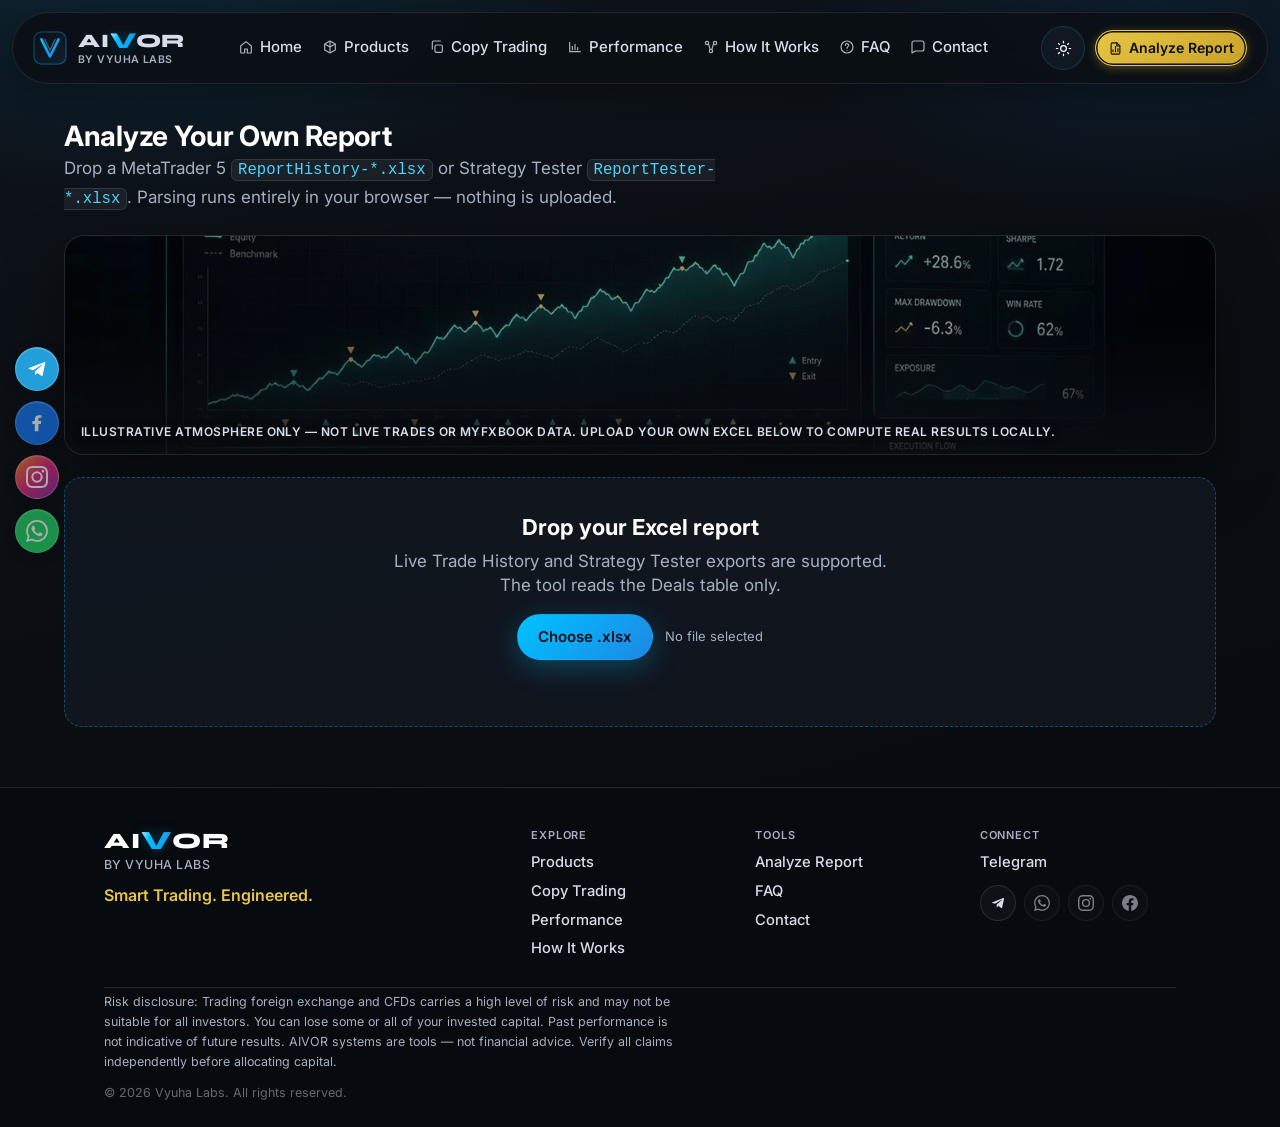
==== commit 69d5b628: "Add files via upload" ====
--- a/analyze.html
+++ b/analyze.html
@@ -3,6 +3,9 @@
 <head>
 <meta charset="utf-8">
 <meta name="viewport" content="width=device-width, initial-scale=1">
+<script>
+(function(){try{var k="aivor-theme",t=null;try{t=localStorage.getItem(k);}catch(e){}if(t!=="light"&&t!=="dark"){t="dark";}document.documentElement.setAttribute("data-theme",t);var m=document.querySelector('meta[name="theme-color"]');if(m)m.setAttribute("content",t==="light"?"#F7FAFC":"#0B0F14");}catch(e){document.documentElement.setAttribute("data-theme","dark");}})();
+</script>
 <title>Analyze Your Own Report &middot; AIVOR by Vyuha Labs</title>
 <meta name="description" content="Analyze MetaTrader 5 Trade History or Strategy Tester Excel reports in your browser. Nothing is uploaded.">
 <meta name="theme-color" content="#0B0F14">
@@ -36,20 +39,6 @@
       </div>
     </nav>
     <div class="header-actions">
-      <div class="header-social" aria-label="Social media">
-      <a class="header-social__link" data-config-url="TELEGRAM_CONTACT_URL" aria-label="Telegram" href="#">
-        <svg viewBox="0 0 24 24" aria-hidden="true" focusable="false"><path fill="currentColor" d="M9.78 18.65l.28-4.23 7.68-6.92c.34-.31-.07-.46-.52-.19L7.74 13.3 3.64 12c-.88-.25-.89-.86.2-1.3l15.97-6.16c.73-.33 1.43.18 1.15 1.3l-2.72 12.81c-.19.91-.74 1.13-1.5.71L12.6 16.3l-2.82 2.35z"/></svg>
-      </a>
-      <a class="header-social__link" data-config-url="WHATSAPP_URL" aria-label="WhatsApp" href="#">
-        <svg viewBox="0 0 24 24" aria-hidden="true" focusable="false"><path fill="currentColor" d="M17.472 14.382c-.297-.149-1.758-.867-2.03-.967-.273-.099-.471-.148-.67.15-.197.297-.767.966-.94 1.164-.173.199-.347.223-.644.075-.297-.15-1.255-.463-2.39-1.475-.883-.788-1.48-1.761-1.653-2.059-.173-.297-.018-.458.13-.606.134-.133.298-.347.446-.52.149-.174.198-.298.298-.497.099-.198.05-.371-.025-.52-.075-.149-.669-1.612-.916-2.207-.242-.579-.487-.5-.669-.51-.173-.008-.371-.01-.57-.01-.198 0-.52.074-.792.372-.272.297-1.04 1.016-1.04 2.479 0 1.462 1.065 2.875 1.213 3.074.149.198 2.096 3.2 5.077 4.487.709.306 1.262.489 1.694.625.712.227 1.36.195 1.871.118.571-.085 1.758-.719 2.006-1.413.248-.694.248-1.289.173-1.413-.074-.124-.272-.198-.57-.347m-5.421 7.403h-.004a9.87 9.87 0 01-5.031-1.378l-.361-.214-3.741.982.998-3.648-.235-.374a9.86 9.86 0 01-1.51-5.26c.001-5.45 4.436-9.884 9.888-9.884 2.64 0 5.122 1.03 6.988 2.898a9.825 9.825 0 012.893 6.994c-.003 5.45-4.435 9.884-9.85 9.884m8.413-18.297A11.815 11.815 0 0012.05 0C5.495 0 .16 5.335.157 11.892c0 2.096.547 4.142 1.588 5.945L.057 24l6.305-1.654a11.882 11.882 0 005.683 1.448h.005c6.554 0 11.89-5.335 11.893-11.893a11.821 11.821 0 00-3.48-8.413z"/></svg>
-      </a>
-      <a class="header-social__link" data-config-url="INSTAGRAM_URL" aria-label="Instagram" href="#">
-        <svg viewBox="0 0 24 24" aria-hidden="true" focusable="false"><path fill="currentColor" d="M12 2.163c3.204 0 3.584.012 4.85.07 3.252.148 4.771 1.691 4.919 4.919.058 1.265.069 1.645.069 4.849 0 3.205-.012 3.584-.069 4.849-.149 3.225-1.664 4.771-4.919 4.919-1.266.058-1.644.07-4.85.07-3.204 0-3.584-.012-4.849-.07-3.26-.149-4.771-1.699-4.919-4.92-.058-1.265-.07-1.644-.07-4.849 0-3.204.013-3.583.07-4.849.149-3.227 1.664-4.771 4.919-4.919 1.266-.057 1.645-.069 4.849-.069zM12 0C8.741 0 8.333.014 7.053.072 2.695.272.273 2.69.073 7.052.014 8.333 0 8.741 0 12c0 3.259.014 3.668.072 4.948.2 4.358 2.618 6.78 6.98 6.98C8.333 23.986 8.741 24 12 24c3.259 0 3.668-.014 4.948-.072 4.354-.2 6.782-2.618 6.979-6.98.059-1.28.073-1.689.073-4.948 0-3.259-.014-3.667-.072-4.947-.196-4.354-2.617-6.78-6.979-6.98C15.668.014 15.259 0 12 0zm0 5.838a6.162 6.162 0 100 12.324 6.162 6.162 0 000-12.324zM12 16a4 4 0 110-8 4 4 0 010 8zm6.406-11.845a1.44 1.44 0 100 2.881 1.44 1.44 0 000-2.881z"/></svg>
-      </a>
-      <a class="header-social__link" data-config-url="FACEBOOK_URL" aria-label="Facebook" href="#">
-        <svg viewBox="0 0 24 24" aria-hidden="true" focusable="false"><path fill="currentColor" d="M24 12.073c0-6.627-5.373-12-12-12s-12 5.373-12 12c0 5.99 4.388 10.954 10.125 11.854v-8.385H7.078v-3.47h3.047V9.43c0-3.007 1.792-4.669 4.533-4.669 1.312 0 2.686.235 2.686.235v2.953H15.83c-1.491 0-1.956.925-1.956 1.874v2.25h3.328l-.532 3.47h-2.796v8.385C19.612 23.027 24 18.062 24 12.073z"/></svg>
-      </a>
-    </div>
       <a class="nav-cta" href="analyze.html" data-nav="analyze.html">Analyze Report</a>
     </div>
     <button class="nav-toggle" type="button" aria-label="Open menu" aria-expanded="false" aria-controls="site-nav">
@@ -117,7 +106,7 @@
 
     <section class="panel">
       <div class="filters">
-        <div class="field">
+        <div class="field field--view">
           <span class="filters-label" id="view-label">View</span>
           <div class="seg" id="viewseg" role="group" aria-labelledby="view-label">
             <button type="button" data-view="day" class="on" aria-pressed="true">Day</button>
@@ -248,6 +237,7 @@
 <script src="vendor/exceljs.min.js"></script>
 <script src="js/config.js"></script>
 <script src="js/wordmark.js"></script>
+<script src="js/theme.js"></script>
 <script src="js/nav.js"></script>
 <script src="js/site.js"></script>
 <script src="js/analyze-core.js"></script>
--- a/css/site.css
+++ b/css/site.css
@@ -1,4273 +1,5037 @@
-/* AIVOR — premium dark-tech marketing + Analyze dashboard */
-@import url("design-tokens.css");
-
-/* Legacy aliases kept for older page CSS that referenced purple tokens */
-:root {
-  --purple: var(--electric);
-  --purple-2: var(--primary-bright);
-  --purple-glow: var(--primary-glow);
-  --ink: var(--ink-soft);
-}
-
-* { box-sizing: border-box; }
-html {
-  scroll-behavior: smooth;
-  overflow-x: clip;
-  max-width: 100%;
-}
-html, body { margin: 0; padding: 0; }
-body {
-  font-family: var(--font);
-  font-size: var(--text-body);
-  font-weight: 400;
-  letter-spacing: 0;
-  color: var(--ink-soft);
-  background:
-    radial-gradient(ellipse 900px 520px at 12% -10%, rgba(0, 194, 255, .12) 0%, transparent 55%),
-    radial-gradient(ellipse 720px 440px at 90% 0%, rgba(30, 136, 229, .1) 0%, transparent 52%),
-    linear-gradient(165deg, var(--bg-navy) 0%, var(--bg) 45%, var(--bg-deep) 100%);
-  background-attachment: fixed;
-  min-height: 100vh;
-  min-height: 100dvh;
-  display: flex;
-  flex-direction: column;
-  line-height: var(--lh-body);
-  -webkit-font-smoothing: antialiased;
-  text-rendering: optimizeLegibility;
-  overflow-x: clip;
-}
-
-/* Brand wordmark always Syne — never inherit Inter */
-.aivor-mark,
-.aivor-mark__ai,
-.aivor-mark__or,
-.aivor-mark__v,
-.logo .aivor-mark,
-.logo [data-aivor-mark],
-.footer-brand .aivor-mark,
-.footer-brand [data-aivor-mark],
-.hero-brand .aivor-mark {
-  font-family: var(--brand-font);
-}
-.aivor-mark__v {
-  -webkit-text-fill-color: transparent;
-  color: transparent;
-}
-
-/* Shared product title: AIVOR brand mark + product name (not site logo) */
-.product-title {
-  display: flex;
-  flex-wrap: wrap;
-  align-items: baseline;
-  gap: 0.35em 0.45em;
-  margin: 0;
-  font-family: var(--font);
-  font-size: var(--text-card-title);
-  font-weight: 700;
-  letter-spacing: -0.01em;
-  line-height: var(--lh-tight);
-  color: #fff;
-}
-.product-title__brand {
-  display: inline-flex;
-  align-items: baseline;
-}
-.product-title__name {
-  font-family: var(--font);
-  font-weight: 700;
-  letter-spacing: -0.01em;
-  color: #fff;
-}
-.product-title--hf .product-title__name { color: var(--product-hf-bright); }
-.product-title--scalper .product-title__name { color: var(--product-scalper); }
-.product-title--swing .product-title__name { color: #7eb8f0; }
-
-/* Shared loading / feedback (genuine async only) */
-.ui-spinner {
-  width: 1.25rem;
-  height: 1.25rem;
-  border: 2px solid rgba(216, 222, 233, .2);
-  border-top-color: var(--electric);
-  border-radius: 50%;
-  animation: uiSpin .7s linear infinite;
-  flex-shrink: 0;
-}
-.ui-loading-row {
-  display: flex;
-  align-items: center;
-  gap: 10px;
-  padding: 14px 4px;
-  color: var(--muted);
-  font-size: var(--text-sub);
-  font-weight: 500;
-}
-@keyframes uiSpin {
-  to { transform: rotate(360deg); }
-}
-@media (prefers-reduced-motion: reduce) {
-  .ui-spinner { animation: none; border-top-color: var(--electric); opacity: .85; }
-}
-p, li, dd, .section-lead, .page-lead, .hero-support,
-.product-card-desc, .faq-a, .risk-disclosure, .note,
-.ct-detail p, .ct-panel p, .honest-panel p {
-  overflow-wrap: break-word;
-}
-body.nav-open { overflow: hidden; }
-
-img, picture, video, canvas {
-  max-width: 100%;
-  height: auto;
-}
-iframe { max-width: 100%; border: 0; }
-button,
-.btn,
-.nav-toggle,
-.seg button,
-.reset,
-.action {
-  touch-action: manipulation;
-}
-
-a { color: var(--primary-bright); text-decoration: none; }
-a:hover { text-decoration: underline; color: var(--electric); }
-
-code {
-  font-size: .92em;
-  padding: 1px 6px;
-  border-radius: 6px;
-  background: rgba(255, 255, 255, .06);
-  border: 1px solid var(--line-soft);
-  color: var(--primary-bright);
-}
-
-.skip-link {
-  position: absolute;
-  left: -999px;
-  top: 0;
-  background: var(--electric);
-  color: #041018;
-  padding: 8px 14px;
-  z-index: 100;
-  font-weight: 700;
-}
-.skip-link:focus { left: 12px; top: 12px; }
-
-.visually-hidden {
-  position: absolute;
-  width: 1px;
-  height: 1px;
-  padding: 0;
-  margin: -1px;
-  overflow: hidden;
-  clip: rect(0, 0, 0, 0);
-  white-space: nowrap;
-  border: 0;
-}
-
-/* —— Header —— */
-/* Outer sticky shell is transparent; the curved capsule lives on .inner
-   (restored pill/capsule silhouette from prior floating-nav language). */
-.site-header {
-  position: sticky;
-  top: 0;
-  /* Above mobile drawer so logo + hamburger stay tappable when menu is open */
-  z-index: 70;
-  background: transparent;
-  border-bottom: none;
-  backdrop-filter: none;
-  -webkit-backdrop-filter: none;
-  padding: 12px max(12px, env(safe-area-inset-right)) 8px max(12px, env(safe-area-inset-left));
-}
-.site-header .inner {
-  position: relative;
-  z-index: 2;
-  max-width: 1280px;
-  margin: 0 auto;
-  padding: 0 20px;
-  display: flex;
-  flex-wrap: nowrap;
-  align-items: center;
-  gap: 14px;
-  min-height: var(--header-h);
-  border-radius: 999px;
-  border: 1px solid rgba(216, 222, 233, .1);
-  background: rgba(11, 15, 20, .82);
-  backdrop-filter: blur(16px) saturate(1.1);
-  -webkit-backdrop-filter: blur(16px) saturate(1.1);
-  box-shadow: 0 8px 28px rgba(0, 0, 0, .28);
-  transition: background .25s ease, border-color .25s ease, backdrop-filter .25s ease, box-shadow .25s ease;
-  /* Prevent logo / actions / CTA from clipping inside the capsule */
-  overflow: visible;
-}
-.site-header--transparent .inner {
-  background: rgba(11, 15, 20, .35);
-  border-color: rgba(216, 222, 233, .08);
-  box-shadow: none;
-}
-.site-header.is-scrolled .inner,
-.site-header:not(.site-header--transparent) .inner {
-  background: rgba(11, 15, 20, .88);
-  border-color: rgba(216, 222, 233, .1);
-  backdrop-filter: blur(18px) saturate(1.12);
-  -webkit-backdrop-filter: blur(18px) saturate(1.12);
-  box-shadow: 0 10px 32px rgba(0, 0, 0, .35);
-}
-.logo {
-  display: flex;
-  align-items: center;
-  gap: 11px;
-  color: inherit;
-  text-decoration: none;
-  z-index: 1;
-  flex: 0 0 auto;
-  min-width: 0;
-  max-width: 100%;
-  overflow: hidden;
-}
-.logo:hover { text-decoration: none; }
-.logo:focus-visible {
-  outline: 2px solid var(--gold);
-  outline-offset: 3px;
-  border-radius: 8px;
-}
-.logo-mark {
-  width: 34px;
-  height: 34px;
-  display: block;
-  border-radius: 8px;
-  flex-shrink: 0;
-}
-.logo .word {
-  display: flex;
-  flex-direction: column;
-  line-height: 1.12;
-  gap: 2px;
-}
-.logo .word > span {
-  font-size: 9.5px;
-  font-weight: 600;
-  color: var(--muted);
-  letter-spacing: .14em;
-  text-transform: uppercase;
-}
-
-/* —— Shared AIVOR wordmark (sitewide) —— */
-.aivor-mark {
-  display: inline-flex;
-  align-items: baseline;
-  font-family: var(--brand-font), var(--display), sans-serif;
-  font-weight: 800;
-  line-height: 1;
-  letter-spacing: 0;
-  vertical-align: baseline;
-  white-space: nowrap;
-}
-.aivor-mark__parts {
-  display: inline-flex;
-  align-items: baseline;
-  gap: 0;
-}
-.aivor-mark__ai,
-.aivor-mark__or {
-  color: var(--silver);
-  font-weight: 800;
-  letter-spacing: .045em;
-}
-.aivor-mark__v {
-  position: relative;
-  display: inline-flex;
-  align-items: baseline;
-  font-size: 1.2em; /* ~20% larger — optical emphasis, not paste-on */
-  font-weight: 800;
-  letter-spacing: .01em;
-  line-height: .92;
-  margin: 0 -.01em;
-  transform: translateY(.03em);
-  background-image: linear-gradient(
-    115deg,
-    #1E88E5 0%,
-    #00C2FF 32%,
-    #B8F0FF 48%,
-    #00C2FF 62%,
-    #1E88E5 100%
-  );
-  background-size: 220% 100%;
-  background-position: 100% 50%;
-  -webkit-background-clip: text;
-  background-clip: text;
-  color: transparent;
-  filter: drop-shadow(0 0 6px rgba(0, 194, 255, .28));
-  animation: aivorVSweep 4.8s ease-in-out infinite;
-}
-.aivor-mark__v-core {
-  display: inline-block;
-}
-.aivor-mark--nav {
-  font-size: clamp(16px, 2.8vw + 8px, 19px);
-}
-.aivor-mark--footer {
-  font-size: 22px;
-  display: block;
-}
-.aivor-mark--footer .aivor-mark__ai,
-.aivor-mark--footer .aivor-mark__or {
-  color: #fff;
-}
-.aivor-mark--hero {
-  font-size: 1em;
-}
-.aivor-mark--hero .aivor-mark__ai,
-.aivor-mark--hero .aivor-mark__or {
-  color: #fff;
-  letter-spacing: .06em;
-}
-.aivor-mark--hero .aivor-mark__v {
-  filter: drop-shadow(0 0 18px rgba(0, 194, 255, .4)) drop-shadow(0 0 36px rgba(0, 194, 255, .18));
-}
-.aivor-mark--title {
-  font-size: 1em;
-}
-.aivor-mark--title .aivor-mark__ai,
-.aivor-mark--title .aivor-mark__or {
-  color: inherit;
-}
-.aivor-mark--inline {
-  font-size: 1em;
-}
-.aivor-mark--inline .aivor-mark__ai,
-.aivor-mark--inline .aivor-mark__or {
-  color: inherit;
-}
-@keyframes aivorVSweep {
-  0%, 100% {
-    background-position: 100% 50%;
-    filter: drop-shadow(0 0 5px rgba(0, 194, 255, .22));
-  }
-  50% {
-    background-position: 0% 50%;
-    filter: drop-shadow(0 0 12px rgba(0, 194, 255, .45));
-  }
-}
-@media (prefers-reduced-motion: reduce) {
-  .aivor-mark__v {
-    animation: none;
-    background-image: linear-gradient(135deg, #00C2FF 0%, #1E88E5 100%);
-    background-size: 100% 100%;
-    background-position: center;
-    filter: drop-shadow(0 0 6px rgba(0, 194, 255, .28));
-  }
-}
-
-.nav-toggle {
-  display: none;
-  width: 44px;
-  height: 44px;
-  border: 1px solid var(--line-soft);
-  border-radius: 999px;
-  background: rgba(255, 255, 255, .03);
-  cursor: pointer;
-  padding: 12px 10px;
-  flex-direction: column;
-  justify-content: space-between;
-  z-index: 60;
-  flex: 0 0 auto;
-  margin-left: 0;
-}
-
-/* Social + Analyze Report — sit together on the extreme right */
-.header-actions {
-  display: flex;
-  flex-wrap: nowrap;
-  align-items: center;
-  gap: 10px;
-  flex: 0 0 auto;
-  /* Desktop: .nav { flex:1 } already pushes this cluster right.
-     Mobile (nav reparented to body): margin-left:auto keeps social right of logo. */
-  margin-left: 0;
-  z-index: 2;
-  min-width: 0;
-}
-
-/* Header social — monosochrome icons; live links only when config URL is set */
-.header-social {
-  display: flex;
-  align-items: center;
-  justify-content: flex-end;
-  gap: 2px;
-  flex: 0 0 auto;
-  min-width: 0;
-}
-.header-social__link {
-  display: inline-flex;
-  align-items: center;
-  justify-content: center;
-  width: 32px;
-  height: 32px;
-  border-radius: 999px;
-  color: var(--muted);
-  text-decoration: none;
-  transition: color .22s ease, background .22s ease, transform .18s ease;
-}
-.header-social__link svg {
-  width: 16px;
-  height: 16px;
-  display: block;
-}
-.header-social__link:hover {
-  color: var(--electric);
-  background: rgba(0, 194, 255, .1);
-  text-decoration: none;
-}
-.header-social__link:focus-visible {
-  outline: 2px solid var(--electric);
-  outline-offset: 2px;
-  color: var(--electric);
-}
-.header-social__link.is-coming-soon,
-.header-social__link[aria-disabled="true"] {
-  opacity: .38;
-  cursor: default;
-  pointer-events: none;
-}
-.header-social__link.is-coming-soon:hover,
-.header-social__link[aria-disabled="true"]:hover {
-  color: var(--muted);
-  background: transparent;
-}
-@media (prefers-reduced-motion: reduce) {
-  .header-social__link { transition: none; }
-}
-.nav-toggle:focus-visible {
-  outline: 2px solid var(--gold);
-  outline-offset: 2px;
-}
-.nav-toggle span {
-  display: block;
-  width: 100%;
-  height: 2px;
-  background: var(--silver);
-  border-radius: 2px;
-  transition: transform .2s ease, opacity .2s ease;
-}
-.nav-toggle[aria-expanded="true"] span:nth-child(1) {
-  transform: translateY(8px) rotate(45deg);
-}
-.nav-toggle[aria-expanded="true"] span:nth-child(2) { opacity: 0; }
-.nav-toggle[aria-expanded="true"] span:nth-child(3) {
-  transform: translateY(-8px) rotate(-45deg);
-}
-
-/* Desktop: real flex child so .nav-links centers in the remaining space */
-.nav {
-  display: flex;
-  flex: 1 1 auto;
-  align-items: center;
-  justify-content: center;
-  min-width: 0;
-  /* When header-actions also has margin-left:auto, keep nav from collapsing */
-  overflow: visible;
-}
-.nav-links {
-  display: flex;
-  flex-wrap: nowrap;
-  align-items: center;
-  justify-content: center;
-  gap: 2px 6px;
-  min-width: 0;
-}
-.nav-links a {
-  display: inline-flex;
-  align-items: center;
-  gap: 6px;
-  color: var(--muted);
-  font-weight: 500;
-  font-size: var(--text-nav);
-  letter-spacing: .01em;
-  padding: 8px 7px 10px;
-  text-decoration: none;
-  border-radius: 0;
-  position: relative;
-  white-space: nowrap;
-  transition: color .22s ease;
-}
-/* Half-ellipse / bottom-of-oval underline (recreated — not found in backups) */
-.nav-links a::after {
-  content: "";
-  position: absolute;
-  left: 8%;
-  right: 8%;
-  bottom: 1px;
-  height: 10px;
-  pointer-events: none;
-  background: transparent;
-  border: none;
-  border-bottom: 2px solid var(--electric);
-  border-radius: 50%;
-  opacity: 0;
-  transform: scaleX(.3);
-  transform-origin: center bottom;
-  box-shadow: 0 0 0 transparent;
-  transition:
-    opacity .28s ease,
-    transform .34s cubic-bezier(.2, .75, .25, 1),
-    border-color .22s ease,
-    box-shadow .28s ease;
-}
-.nav-icon {
-  width: 16px;
-  height: 16px;
-  flex-shrink: 0;
-  stroke: currentColor;
-  fill: none;
-  stroke-width: 1.75;
-  stroke-linecap: round;
-  stroke-linejoin: round;
-  opacity: .8;
-}
-.nav-links a:hover {
-  color: var(--silver);
-  text-decoration: none;
-}
-.nav-links a:hover .nav-icon { opacity: 1; }
-.nav-links a:hover::after,
-.nav-links a:focus-visible::after {
-  opacity: 1;
-  transform: scaleX(1);
-  box-shadow: 0 4px 14px rgba(0, 194, 255, .35);
-}
-.nav-links a.active {
-  color: var(--electric);
-  text-decoration: none;
-}
-.nav-links a.active::after {
-  opacity: 1;
-  transform: scaleX(1);
-  border-bottom-color: var(--primary-bright);
-  box-shadow: 0 4px 16px rgba(0, 194, 255, .4);
-}
-.nav-links a.active .nav-icon {
-  opacity: 1;
-  color: var(--electric);
-}
-.nav-links a:focus-visible {
-  outline: none;
-  color: var(--silver);
-}
-.nav-links a:focus-visible .nav-icon { opacity: 1; }
-@media (prefers-reduced-motion: reduce) {
-  .nav-links a::after {
-    transition: none;
-    transform: scaleX(1);
-  }
-}
-
-/* Analyze Report CTA — metallic gold fill (design tokens); distinct from mono social icons */
-.nav-cta {
-  display: inline-flex;
-  align-items: center;
-  gap: 6px;
-  flex: 0 0 auto;
-  background: linear-gradient(145deg, var(--gold-bright) 0%, var(--gold) 100%);
-  color: var(--bg) !important;
-  border-radius: 999px;
-  padding: 8px 12px;
-  font-weight: 700;
-  font-size: 12.5px;
-  letter-spacing: .01em;
-  white-space: nowrap;
-  text-decoration: none;
-  border: 1px solid var(--gold-bright);
-  box-shadow: 0 2px 10px var(--gold-glow);
-  transition: filter .15s ease, box-shadow .15s ease, transform .12s ease, border-color .15s ease;
-  z-index: 2;
-}
-.nav-cta .nav-icon {
-  width: 15px;
-  height: 15px;
-  stroke: var(--bg);
-  opacity: 1;
-}
-.nav-cta:hover {
-  filter: brightness(1.06);
-  text-decoration: none;
-  border-color: var(--electric);
-  box-shadow: 0 3px 14px var(--gold-glow);
-}
-.nav-cta:focus-visible {
-  outline: 2px solid var(--electric);
-  outline-offset: 3px;
-}
-.nav-cta.active {
-  box-shadow:
-    inset 0 0 0 1.5px var(--bg),
-    0 2px 10px var(--gold-glow);
-}
-
-/* —— Buttons —— */
-.btn {
-  display: inline-flex;
-  align-items: center;
-  justify-content: center;
-  gap: 8px;
-  min-height: 46px;
-  height: auto;
-  padding: 10px 20px;
-  border-radius: 999px;
-  font-weight: 700;
-  font-size: var(--text-btn);
-  letter-spacing: .01em;
-  line-height: 1.25;
-  text-align: center;
-  text-decoration: none;
-  border: 1px solid transparent;
-  cursor: pointer;
-  max-width: 100%;
-  white-space: normal;
-  transition: filter .15s ease, transform .12s ease, box-shadow .15s ease, background .15s ease;
-}
-.btn:hover { text-decoration: none; }
-.btn:active { transform: scale(.98); }
-.btn-primary {
-  background: linear-gradient(135deg, var(--electric), var(--deep));
-  color: #041018;
-  box-shadow: 0 8px 28px var(--primary-glow);
-}
-.btn-primary:hover { filter: brightness(1.06); color: #041018; }
-.btn-secondary {
-  background: rgba(255, 255, 255, .04);
-  border-color: rgba(0, 194, 255, .35);
-  color: var(--silver);
-}
-.btn-secondary:hover {
-  border-color: var(--electric);
-  color: #fff;
-  background: rgba(0, 194, 255, .08);
-}
-.btn-ghost {
-  background: transparent;
-  border-color: var(--line-soft);
-  color: var(--silver);
-}
-.btn-ghost:hover {
-  border-color: rgba(0, 194, 255, .4);
-  color: var(--electric);
-}
-.btn-lg { min-height: 52px; padding: 12px 24px; font-size: clamp(0.875rem, 0.2vw + 0.8rem, 0.9375rem); }
-.btn-sm { min-height: 36px; height: auto; padding: 8px 14px; font-size: clamp(0.75rem, 0.1vw + 0.7rem, 0.8125rem); }
-.btn.is-coming-soon,
-a.is-coming-soon {
-  opacity: .55;
-  cursor: not-allowed;
-  pointer-events: auto;
-}
-
-/* —— Hero —— */
-.hero {
-  position: relative;
-  min-height: min(100dvh, 920px);
-  display: flex;
-  align-items: center;
-  overflow: hidden;
-  isolation: isolate;
-  width: 100%;
-}
-.hero-atmosphere {
-  position: absolute;
-  inset: 0;
-  z-index: 0;
-  pointer-events: none;
-  overflow: hidden;
-}
-.hero-grid {
-  position: absolute;
-  inset: 0;
-  background-image:
-    linear-gradient(rgba(216, 222, 233, .04) 1px, transparent 1px),
-    linear-gradient(90deg, rgba(216, 222, 233, .04) 1px, transparent 1px);
-  background-size: 64px 64px;
-  mask-image: radial-gradient(ellipse 70% 60% at 70% 40%, #000 20%, transparent 75%);
-  animation: gridDrift 28s linear infinite;
-}
-.hero-glow {
-  position: absolute;
-  border-radius: 50%;
-  filter: blur(60px);
-}
-.hero-glow--a {
-  width: 55vw;
-  height: 55vw;
-  max-width: 640px;
-  max-height: 640px;
-  right: -8%;
-  top: 10%;
-  background: rgba(0, 194, 255, .18);
-  animation: glowPulse 8s ease-in-out infinite;
-  pointer-events: none;
-}
-.hero-glow--b {
-  width: 40vw;
-  height: 40vw;
-  max-width: 420px;
-  max-height: 420px;
-  left: -5%;
-  bottom: 5%;
-  background: rgba(30, 136, 229, .16);
-  animation: glowPulse 10s ease-in-out infinite reverse;
-}
-.hero-motif {
-  position: absolute;
-  right: -4%;
-  top: 50%;
-  width: min(58vw, 560px);
-  height: auto;
-  transform: translateY(-50%);
-  opacity: .9;
-}
-.hero-v-outer {
-  filter: drop-shadow(0 0 28px rgba(0, 194, 255, .35));
-  animation: vDraw 1.4s ease both;
-}
-.hero-v-inner { animation: vDraw 1.6s .15s ease both; }
-
-.hero-inner {
-  position: relative;
-  z-index: 1;
-  max-width: var(--content-max);
-  margin: 0 auto;
-  padding: clamp(56px, 10vw, 96px) var(--page-pad-x) clamp(48px, 8vw, 88px);
-  width: 100%;
-  min-width: 0;
-}
-.hero-kicker {
-  margin: 0 0 12px;
-  font-size: 12px;
-  letter-spacing: .18em;
-  text-transform: uppercase;
-  color: var(--muted);
-  animation: rise .7s ease both;
-}
-.hero-brand {
-  margin: 0;
-  font-family: var(--display);
-  font-size: var(--text-hero);
-  font-weight: 800;
-  letter-spacing: .06em;
-  line-height: .95;
-  color: #fff;
-  text-shadow: none;
-  animation: rise .75s .05s ease both;
-  max-width: 100%;
-  min-width: 0;
-}
-.hero-brand .aivor-mark {
-  letter-spacing: inherit;
-  max-width: 100%;
-}
-.hero-tagline {
-  margin: 18px 0 0;
-  font-family: var(--display);
-  font-size: clamp(22px, 3.4vw, 34px);
-  font-weight: 700;
-  letter-spacing: -.02em;
-  color: var(--silver);
-}
-.hero-headline {
-  margin: 14px 0 0;
-  font-family: var(--display);
-  font-size: clamp(20px, 2.8vw, 28px);
-  font-weight: 700;
-  letter-spacing: -.02em;
-  line-height: 1.25;
-  color: var(--electric);
-  max-width: 24ch;
-  animation: rise .75s .12s ease both;
-}
-.hero-support {
-  margin: 18px 0 0;
-  max-width: 42ch;
-  font-size: var(--text-lead);
-  line-height: var(--lh-body);
-  color: var(--silver);
-  animation: rise .8s .18s ease both;
-  text-align: start;
-}
-.hero-actions {
-  display: flex;
-  flex-wrap: wrap;
-  gap: 12px;
-  margin-top: 32px;
-  animation: rise .85s .24s ease both;
-}
-
-@keyframes rise {
-  from { opacity: 0; transform: translateY(18px); }
-  to { opacity: 1; transform: none; }
-}
-@keyframes glowPulse {
-  0%, 100% { opacity: .7; transform: scale(1); }
-  50% { opacity: 1; transform: scale(1.06); }
-}
-@keyframes gridDrift {
-  from { background-position: 0 0; }
-  to { background-position: 64px 64px; }
-}
-@keyframes vDraw {
-  from { opacity: 0; stroke-dasharray: 1200; stroke-dashoffset: 1200; }
-  to { opacity: 1; stroke-dasharray: 1200; stroke-dashoffset: 0; }
-}
-
-/* —— Sections —— */
-main { flex: 1; width: 100%; min-width: 0; overflow-x: clip; }
-.section {
-  padding: clamp(48px, 8vw, 96px) 0;
-  border-top: 1px solid var(--line-soft);
-  scroll-margin-top: calc(var(--header-h) + 8px);
-}
-.section-inner {
-  max-width: var(--content-max);
-  margin: 0 auto;
-  padding: 0 var(--page-pad-x);
-  width: 100%;
-  min-width: 0;
-}
-.section-head { max-width: 640px; margin-bottom: 40px; text-align: start; }
-.eyebrow {
-  margin: 0 0 10px;
-  font-size: var(--text-label);
-  letter-spacing: .16em;
-  text-transform: uppercase;
-  color: var(--electric);
-  font-weight: 700;
-}
-.section-head h2,
-.section h2 {
-  margin: 0;
-  font-family: var(--display);
-  font-size: var(--text-section);
-  font-weight: 800;
-  letter-spacing: -.03em;
-  line-height: 1.12;
-  color: #fff;
-  text-align: start;
-  overflow-wrap: break-word;
-}
-.section-lead {
-  margin: 14px 0 0;
-  font-size: var(--text-lead);
-  color: var(--muted);
-  max-width: min(54ch, var(--prose-measure));
-  line-height: var(--lh-body);
-  text-align: start;
-}
-
-.reveal {
-  opacity: 0;
-  transform: translateY(22px);
-  transition: opacity .7s ease, transform .7s ease;
-}
-.reveal.is-visible {
-  opacity: 1;
-  transform: none;
-}
-
-/* Products */
-.section-products {
-  background:
-    radial-gradient(ellipse 50% 40% at 0% 20%, rgba(0, 194, 255, .08), transparent 55%),
-    transparent;
-}
-.page-products .section-products {
-  padding: 12px 0 16px;
-}
-.products-grid {
-  display: grid;
-  grid-template-columns: repeat(3, minmax(0, 1fr));
-  gap: 12px;
-  align-items: stretch;
-}
-.products-grid > * {
-  min-width: 0;
-}
-.product-card {
-  display: flex;
-  flex-direction: column;
-  align-items: stretch;
-  min-width: 0;
-  min-height: 100%;
-  height: 100%;
-  padding: 14px 14px 12px;
-  border-radius: 12px;
-  border: 1px solid var(--line-soft);
-  background: rgba(18, 24, 33, .92);
-  transition: border-color .2s ease, transform .2s ease, box-shadow .2s ease;
-  scroll-margin-top: calc(var(--header-h) + 16px);
-  box-sizing: border-box;
-}
-.product-card:hover {
-  transform: translateY(-2px);
-  border-color: rgba(0, 194, 255, .28);
-  box-shadow: 0 12px 28px rgba(0, 0, 0, .35);
-}
-.product-card:focus-within {
-  border-color: rgba(0, 194, 255, .4);
-  outline: 2px solid transparent;
-}
-.product-card-top {
-  display: flex;
-  align-items: center;
-  gap: 8px;
-  width: 100%;
-  margin-bottom: 8px;
-}
-.product-card-icon {
-  display: grid;
-  place-items: center;
-  flex: 0 0 auto;
-  width: 30px;
-  height: 30px;
-  margin: 0;
-  border-radius: 8px;
-  border: 1px solid rgba(0, 194, 255, .18);
-  background: rgba(0, 194, 255, .08);
-  color: var(--electric);
-}
-.product-card-icon svg {
-  width: 16px;
-  height: 16px;
-  display: block;
-}
-.product-card .product-badge {
-  margin: 0;
-  padding: 3px 8px;
-  font-size: 10px;
-  letter-spacing: .08em;
-  border-radius: 999px;
-}
-.product-card h3,
-.product-card .product-title {
-  margin: 0 0 4px;
-  font-family: var(--font);
-  font-size: var(--text-card-title);
-  font-weight: 700;
-  letter-spacing: -.01em;
-  color: #fff;
-  line-height: var(--lh-tight);
-  text-align: start;
-  max-width: 100%;
-}
-.product-card .product-title .aivor-mark,
-.product-card .product-title [data-aivor-mark] {
-  font-family: var(--brand-font);
-}
-.product-card-desc {
-  margin: 0 0 8px;
-  color: var(--muted);
-  font-size: 0.8125rem;
-  line-height: 1.35;
-  text-align: start;
-  max-width: 100%;
-  min-height: calc(1.35em * 2);
-}
-.product-meta {
-  display: grid;
-  grid-template-columns: repeat(2, minmax(0, 1fr));
-  gap: 4px 10px;
-  margin: 0 0 8px;
-  padding: 8px 0 0;
-  border-top: 1px solid var(--line-soft);
-  width: 100%;
-  flex: 0 0 auto;
-}
-.product-meta > div {
-  display: flex;
-  flex-wrap: wrap;
-  gap: 2px 6px;
-  align-items: baseline;
-  min-width: 0;
-}
-.product-meta dt {
-  margin: 0;
-  font-size: 0.625rem;
-  font-weight: 600;
-  letter-spacing: .06em;
-  text-transform: uppercase;
-  color: var(--muted);
-  line-height: 1.3;
-}
-.product-meta dd {
-  margin: 0;
-  font-size: 0.75rem;
-  font-weight: 500;
-  color: var(--silver);
-  line-height: 1.3;
-  min-width: 0;
-}
-.product-card-foot {
-  display: flex;
-  flex-direction: column;
-  gap: 8px;
-  margin-top: auto;
-  padding-top: 10px;
-  width: 100%;
-  flex: 0 0 auto;
-  min-height: 0;
-}
-.product-card-foot .product-card-actions {
-  min-height: 32px;
-}
-.product-card-reports {
-  display: grid;
-  grid-template-columns: repeat(2, minmax(0, 1fr));
-  gap: 6px;
-  width: 100%;
-}
-.product-card-reports .btn,
-.btn-report {
-  display: inline-flex;
-  align-items: center;
-  justify-content: center;
-  width: 100%;
-  min-width: 0;
-  min-height: 30px;
-  padding: 5px 8px;
-  font-size: 0.6875rem;
-  font-weight: 600;
-  letter-spacing: .02em;
-  line-height: 1.2;
-  white-space: nowrap;
-  background: transparent;
-  border: 1px solid rgba(0, 194, 255, .28);
-  color: var(--electric);
-  box-shadow: none;
-}
-.product-card-reports .btn:hover,
-.btn-report:hover {
-  background: rgba(0, 194, 255, .08);
-  border-color: rgba(0, 194, 255, .48);
-  color: #fff;
-  filter: none;
-}
-.product-card-reports .btn-report--unavailable,
-.btn-report--unavailable {
-  opacity: 0.55;
-  border-color: rgba(216, 222, 233, 0.18);
-  color: var(--muted);
-}
-.product-card-reports .btn-report--unavailable:hover,
-.btn-report--unavailable:hover {
-  background: rgba(216, 222, 233, 0.04);
-  border-color: rgba(216, 222, 233, 0.28);
-  color: var(--silver);
-  filter: none;
-}
-.product-card-actions {
-  display: flex;
-  flex-wrap: wrap;
-  align-items: stretch;
-  gap: 6px;
-  margin-top: 0;
-  padding-top: 0;
-  width: 100%;
-}
-.product-card-actions .btn {
-  flex: 1 1 0;
-  min-width: 0;
-  justify-content: center;
-  min-height: 32px;
-  padding: 6px 10px;
-  font-size: 0.75rem;
-}
-.product-card-actions--ranked {
-  display: flex;
-  flex-wrap: wrap;
-  gap: 6px;
-}
-.product-card-actions--ranked .btn-primary,
-.product-card-actions--ranked .btn-secondary,
-.product-card-actions--ranked .btn-ghost {
-  width: auto;
-  justify-self: auto;
-}
-.product-card--soon:hover {
-  transform: none;
-  box-shadow: none;
-}
-.product-card--soon .product-card-desc {
-  margin-bottom: 0;
-  flex: 1;
-}
-.product-meta--soon {
-  margin-bottom: 0;
-  flex: 1;
-}
-.product-meta__missing {
-  color: var(--muted);
-  font-weight: 500;
-}
-.product-badge--ready {
-  background: rgba(0, 194, 255, .16);
-  color: var(--electric);
-  border: 1px solid rgba(0, 194, 255, .28);
-}
-.product-card--scalper .product-badge--ready {
-  background: rgba(0, 194, 255, .14);
-  color: var(--cyan);
-  border-color: rgba(0, 194, 255, .28);
-}
-.product-card--swing .product-badge--ready {
-  background: rgba(30, 136, 229, .16);
-  color: #7eb8f0;
-  border-color: rgba(30, 136, 229, .32);
-}
-.product-card--scalper .product-capital,
-.product-card--scalper .product-metrics {
-  border-top-color: rgba(0, 194, 255, .2);
-}
-.product-card--swing .product-capital,
-.product-card--swing .product-metrics {
-  border-top-color: rgba(30, 136, 229, .22);
-}
-.product-card--hf {
-  border-color: rgba(201, 162, 39, .38);
-  background:
-    linear-gradient(165deg, rgba(201, 162, 39, .12) 0%, rgba(18, 24, 33, .95) 48%, rgba(11, 15, 20, .98) 100%);
-}
-.product-card--hf:hover {
-  border-color: rgba(201, 162, 39, .55);
-  box-shadow: 0 12px 28px rgba(0, 0, 0, .35), 0 0 20px rgba(201, 162, 39, .1);
-}
-.product-card--hf .product-badge {
-  background: linear-gradient(135deg, var(--gold-bright), var(--gold));
-  color: #1a1405;
-}
-.product-card--hf .product-card-icon {
-  color: var(--gold-bright);
-  border-color: rgba(201, 162, 39, .28);
-  background: rgba(201, 162, 39, .12);
-}
-.product-card--scalper {
-  border-color: rgba(0, 194, 255, .22);
-  background:
-    linear-gradient(165deg, rgba(0, 194, 255, .08), rgba(18, 24, 33, .94) 55%);
-}
-.product-card--scalper .product-card-icon {
-  color: var(--cyan);
-  border-color: rgba(0, 194, 255, .22);
-  background: rgba(0, 194, 255, .1);
-}
-.product-card--swing {
-  border-color: rgba(30, 136, 229, .28);
-  background:
-    linear-gradient(165deg, rgba(30, 136, 229, .1), rgba(18, 24, 33, .94) 55%);
-}
-.product-card--swing .product-card-icon {
-  color: var(--blue);
-  border-color: rgba(30, 136, 229, .28);
-  background: rgba(30, 136, 229, .12);
-}
-
-/* HF starting capital + owner-supplied metrics */
-.product-capital {
-  width: 100%;
-  margin: 0 0 8px;
-  padding: 8px 0 0;
-  border-top: 1px solid rgba(201, 162, 39, .22);
-  flex: 0 0 auto;
-}
-.product-capital__label {
-  margin: 0 0 6px;
-  font-size: 0.625rem;
-  font-weight: 600;
-  letter-spacing: .06em;
-  text-transform: uppercase;
-  color: var(--muted);
-  line-height: 1.3;
-}
-.product-capital__list {
-  margin: 0 0 5px;
-  padding: 0;
-  list-style: none;
-  display: grid;
-  grid-template-columns: repeat(2, minmax(0, 1fr));
-  gap: 6px;
-  width: 100%;
-  align-items: stretch;
-}
-.product-capital__list li,
-.product-capital__option {
-  display: flex;
-  flex-direction: column;
-  justify-content: center;
-  gap: 2px;
-  margin: 0;
-  padding: 6px 8px;
-  border-radius: 6px;
-  border: 1px solid rgba(0, 194, 255, .16);
-  background: rgba(0, 194, 255, .05);
-  min-width: 0;
-  box-sizing: border-box;
-}
-.product-capital__kind {
-  display: block;
-  font-size: 0.5625rem;
-  font-weight: 600;
-  letter-spacing: .05em;
-  text-transform: uppercase;
-  color: var(--muted);
-  line-height: 1.25;
-}
-.product-capital__display {
-  display: block;
-  font-size: 0.75rem;
-  font-weight: 600;
-  color: var(--silver);
-  line-height: 1.3;
-  font-variant-numeric: tabular-nums;
-  word-break: break-word;
-}
-.product-capital__note {
-  margin: 0;
-  font-size: 0.5625rem;
-  color: var(--muted);
-  line-height: 1.35;
-  display: -webkit-box;
-  -webkit-box-orient: vertical;
-  -webkit-line-clamp: 2;
-  overflow: hidden;
-  min-height: calc(1.35em * 2);
-}
-
-.product-metrics {
-  display: grid;
-  gap: 5px;
-  width: 100%;
-  margin: 0;
-  padding: 8px 0 0;
-  border-top: 1px solid rgba(201, 162, 39, .22);
-  flex: 0 0 auto;
-}
-.product-metrics__source {
-  margin: 0;
-  display: flex;
-  flex-wrap: wrap;
-  align-items: center;
-  gap: 6px;
-  font-size: 0.625rem;
-  font-weight: 500;
-  color: var(--muted);
-  line-height: 1.3;
-}
-.product-source-pill {
-  display: inline-flex;
-  align-items: center;
-  padding: 2px 7px;
-  border-radius: 999px;
-  font-size: 0.5625rem;
-  font-weight: 700;
-  letter-spacing: .06em;
-  text-transform: uppercase;
-  line-height: 1.2;
-}
-.product-source-pill--live {
-  background: rgba(201, 162, 39, .18);
-  color: var(--gold-bright);
-  border: 1px solid rgba(201, 162, 39, .35);
-}
-.product-source-pill--backtest {
-  background: rgba(0, 194, 255, .1);
-  color: var(--electric);
-  border: 1px solid rgba(0, 194, 255, .28);
-}
-.product-metrics__period {
-  margin: 0;
-  font-size: 0.6875rem;
-  font-weight: 700;
-  letter-spacing: .04em;
-  text-transform: uppercase;
-  color: var(--silver);
-  line-height: 1.3;
-  min-height: 1.3em;
-}
-.product-metrics__rows {
-  display: grid;
-  grid-template-columns: minmax(0, 1fr);
-  gap: 5px;
-  width: 100%;
-}
-.product-metric {
-  display: grid;
-  grid-template-rows: auto 1fr;
-  gap: 3px;
-  min-width: 0;
-  width: 100%;
-  min-height: 3.35rem;
-  padding: 6px 8px;
-  border-radius: 7px;
-  border: 1px solid rgba(216, 222, 233, .1);
-  background: rgba(11, 15, 20, .4);
-  box-sizing: border-box;
-}
-.product-metric--profit {
-  border-color: rgba(16, 185, 129, .22);
-  background: rgba(16, 185, 129, .06);
-}
-.product-metric--drawdown {
-  border-color: rgba(239, 68, 68, .22);
-  background: rgba(239, 68, 68, .06);
-}
-.product-metric__label {
-  margin: 0;
-  font-size: 0.5625rem;
-  font-weight: 600;
-  letter-spacing: .05em;
-  text-transform: uppercase;
-  color: var(--muted);
-  line-height: 1.3;
-  min-height: 1.3em;
-  overflow: hidden;
-  text-overflow: ellipsis;
-  white-space: nowrap;
-}
-.product-metric__values {
-  display: flex;
-  flex-wrap: nowrap;
-  align-items: baseline;
-  justify-content: space-between;
-  gap: 12px;
-  margin: 0;
-  min-width: 0;
-  width: 100%;
-}
-.product-metric__sep {
-  color: var(--muted);
-  opacity: .7;
-  font-weight: 500;
-}
-.product-metric__value {
-  margin: 0;
-  font-size: 0.875rem;
-  font-weight: 700;
-  color: var(--silver);
-  line-height: 1.25;
-  letter-spacing: -.01em;
-  font-variant-numeric: tabular-nums;
-  font-feature-settings: "tnum" 1;
-}
-.product-metric__amount {
-  flex: 1 1 auto;
-  min-width: 0;
-  text-align: left;
-  padding-right: 6px;
-  overflow: hidden;
-  text-overflow: ellipsis;
-  white-space: nowrap;
-}
-.product-metric__pct {
-  flex: 0 0 auto;
-  margin-left: auto;
-  text-align: right;
-  padding-left: 6px;
-  white-space: nowrap;
-}
-.product-metric__value--profit { color: var(--profit); }
-.product-metric__value--drawdown { color: var(--loss); }
-.product-metric__value--muted { color: var(--muted); }
-.product-metric__value--neutral { color: var(--silver); }
-.product-metrics[data-metrics-state="unavailable"] .product-metric--profit,
-.product-metrics[data-metrics-state="unavailable"] .product-metric--drawdown {
-  border-color: rgba(216, 222, 233, .1);
-  background: rgba(11, 15, 20, .4);
-}
-.product-metrics__verify {
-  margin: 0;
-  font-size: 0.5625rem;
-  color: var(--muted);
-  line-height: 1.35;
-  opacity: .85;
-  display: -webkit-box;
-  -webkit-box-orient: vertical;
-  -webkit-line-clamp: 2;
-  overflow: hidden;
-  min-height: calc(1.35em * 2);
-}
-.product-metric__note {
-  margin: 2px 0 0;
-  font-size: 0.625rem;
-  color: var(--muted);
-  line-height: 1.3;
-}
-
-.product--featured {
-  display: grid;
-  gap: 8px;
-  padding: 36px 32px;
-  border-radius: 20px;
-  border: 1px solid rgba(0, 194, 255, .28);
-  background:
-    linear-gradient(135deg, rgba(0, 194, 255, .12) 0%, rgba(18, 24, 33, .95) 42%, rgba(11, 15, 20, .98) 100%);
-  box-shadow: 0 20px 50px rgba(0, 0, 0, .4), inset 0 1px 0 rgba(255, 255, 255, .04);
-  margin-bottom: 18px;
-}
-.product-badge {
-  display: inline-block;
-  width: fit-content;
-  font-size: 11px;
-  font-weight: 700;
-  letter-spacing: .1em;
-  text-transform: uppercase;
-  color: #041018;
-  background: var(--electric);
-  padding: 5px 12px;
-  border-radius: 999px;
-}
-.product-badge--muted {
-  background: rgba(216, 222, 233, .12);
-  color: var(--silver);
-}
-.product h3 {
-  margin: 12px 0 8px;
-  font-family: var(--display);
-  font-size: clamp(24px, 3vw, 32px);
-  font-weight: 800;
-  letter-spacing: -.02em;
-  color: #fff;
-}
-.product-tagline {
-  margin: 0 0 16px;
-  color: var(--electric);
-  font-weight: 600;
-  font-size: 16px;
-}
-.product-points {
-  margin: 0 0 24px;
-  padding-left: 1.15em;
-  color: var(--silver);
-  display: grid;
-  gap: 8px;
-}
-.product-actions {
-  display: flex;
-  flex-wrap: wrap;
-  gap: 10px;
-}
-.product-row {
-  display: grid;
-  grid-template-columns: 1fr 1fr;
-  gap: 16px;
-}
-.product-row .product {
-  padding: 28px 24px;
-  border-radius: 16px;
-  border: 1px solid var(--line-soft);
-  background: rgba(18, 24, 33, .85);
-  min-height: 220px;
-  display: flex;
-  flex-direction: column;
-  align-items: flex-start;
-}
-.product-row .product p {
-  margin: 0 0 20px;
-  color: var(--muted);
-  flex: 1;
-  line-height: 1.5;
-}
-.product-row .product .btn { margin-top: auto; }
-
-/* Performance */
-.section-performance {
-  background:
-    radial-gradient(ellipse 55% 50% at 85% 40%, rgba(30, 136, 229, .12), transparent 60%),
-    #090d12;
-}
-.perf-actions {
-  display: flex;
-  flex-wrap: wrap;
-  gap: 12px;
-  margin-bottom: 16px;
-}
-.perf-note {
-  margin: 0;
-  font-size: 13px;
-  color: var(--muted);
-  max-width: 60ch;
-}
-
-/* How it works */
-.steps {
-  list-style: none;
-  margin: 0;
-  padding: 0;
-  display: grid;
-  grid-template-columns: repeat(3, 1fr);
-  gap: 20px;
-  counter-reset: none;
-}
-.step {
-  padding: 8px 0 0;
-  border-top: 2px solid rgba(0, 194, 255, .35);
-}
-.step-num {
-  display: block;
-  font-family: var(--display);
-  font-size: 13px;
-  font-weight: 700;
-  letter-spacing: .14em;
-  color: var(--electric);
-  margin-bottom: 14px;
-}
-.step h3 {
-  margin: 0 0 8px;
-  font-family: var(--display);
-  font-size: var(--text-card-title);
-  font-weight: 700;
-  color: #fff;
-  line-height: var(--lh-tight);
-  text-align: start;
-}
-.step p {
-  margin: 0;
-  color: var(--muted);
-  line-height: 1.5;
-  text-align: start;
-  max-width: var(--prose-measure);
-}
-
-/* Why */
-.why-grid {
-  display: grid;
-  grid-template-columns: repeat(2, 1fr);
-  gap: 28px 36px;
-}
-.why-block {
-  padding-top: 18px;
-  border-top: 1px solid var(--line-soft);
-}
-.why-block h3 {
-  margin: 0 0 8px;
-  font-family: var(--display);
-  font-size: var(--text-card-title);
-  font-weight: 700;
-  color: #fff;
-  line-height: var(--lh-tight);
-  text-align: start;
-}
-.why-block p {
-  margin: 0;
-  color: var(--muted);
-  max-width: 42ch;
-  line-height: var(--lh-body);
-  text-align: start;
-}
-
-/* CTA */
-.section-cta { padding-top: 48px; }
-.cta-band {
-  display: flex;
-  flex-wrap: wrap;
-  align-items: center;
-  justify-content: space-between;
-  gap: 28px;
-  padding: 40px 36px;
-  border-radius: 20px;
-  border: 1px solid rgba(0, 194, 255, .3);
-  background:
-    linear-gradient(120deg, rgba(0, 194, 255, .16) 0%, rgba(30, 136, 229, .12) 40%, rgba(11, 15, 20, .95) 100%);
-  box-shadow: 0 20px 50px rgba(0, 0, 0, .35);
-}
-.cta-copy h2 {
-  margin: 0 0 10px;
-  font-family: var(--display);
-  font-size: clamp(1.5rem, 3vw, 2.125rem);
-  font-weight: 800;
-  color: #fff;
-  line-height: var(--lh-heading);
-  text-align: start;
-}
-.cta-copy p {
-  margin: 0;
-  color: var(--silver);
-  max-width: 46ch;
-  line-height: var(--lh-body);
-  text-align: start;
-}
-.cta-actions {
-  display: flex;
-  flex-wrap: wrap;
-  gap: 10px;
-}
-
-/* FAQ */
-.faq-list {
-  max-width: 760px;
-  border-top: 1px solid var(--line-soft);
-}
-.faq-item { border-bottom: 1px solid var(--line-soft); }
-.faq-q {
-  width: 100%;
-  display: flex;
-  align-items: center;
-  justify-content: space-between;
-  gap: 16px;
-  padding: 18px 0;
-  background: none;
-  border: 0;
-  color: #fff;
-  font-family: var(--display);
-  font-size: var(--text-faq);
-  font-weight: 700;
-  line-height: var(--lh-tight);
-  text-align: left;
-  cursor: pointer;
-  min-width: 0;
-}
-.faq-q::after {
-  content: "+";
-  flex-shrink: 0;
-  font-family: var(--font);
-  font-size: 22px;
-  font-weight: 400;
-  color: var(--electric);
-  transition: transform .2s ease;
-}
-.faq-item.is-open .faq-q::after {
-  content: "−";
-}
-.faq-a {
-  padding: 0 0 18px;
-  color: var(--muted);
-  line-height: var(--lh-body);
-  text-align: start;
-}
-.faq-a p { margin: 0; max-width: min(62ch, var(--prose-measure)); text-align: start; }
-
-/* Footer — shared desktop columns + mobile stack */
-.site-footer {
-  margin-top: auto;
-  border-top: 1px solid var(--line-soft);
-  background: var(--bg-deep);
-  padding: clamp(28px, 4vw, 40px) 0 clamp(20px, 3vw, 28px);
-}
-.footer-inner {
-  max-width: var(--content-max);
-  margin: 0 auto;
-  padding: 0 var(--page-pad-x);
-  display: grid;
-  gap: clamp(18px, 3vw, 28px);
-  width: 100%;
-  min-width: 0;
-  text-align: start;
-}
-.footer-grid {
-  display: grid;
-  grid-template-columns: minmax(0, 1.2fr) minmax(0, 2fr);
-  gap: clamp(20px, 4vw, 40px);
-  align-items: start;
-}
-.footer-brand strong,
-.footer-brand [data-aivor-mark] {
-  font-family: var(--brand-font);
-  font-size: 22px;
-  letter-spacing: .06em;
-  color: #fff;
-  display: block;
-}
-.footer-brand .aivor-mark--footer {
-  font-size: inherit;
-}
-.footer-brand > span {
-  display: block;
-  font-family: var(--font);
-  font-size: clamp(0.75rem, 0.1vw + 0.7rem, 0.8125rem);
-  font-weight: 500;
-  color: var(--muted);
-  letter-spacing: .04em;
-  text-transform: uppercase;
-  margin-top: 4px;
-  line-height: 1.4;
-}
-.footer-tag {
-  margin: 10px 0 0;
-  font-family: var(--font);
-  color: var(--gold-bright);
-  font-weight: 600;
-  font-size: clamp(0.9375rem, 0.15vw + 0.88rem, 1rem);
-  letter-spacing: 0;
-  line-height: 1.4;
-}
-.footer-nav {
-  display: grid;
-  grid-template-columns: repeat(3, minmax(0, 1fr));
-  gap: clamp(16px, 3vw, 28px);
-}
-.footer-nav__col {
-  display: flex;
-  flex-direction: column;
-  align-items: flex-start;
-  gap: 8px;
-  min-width: 0;
-}
-.footer-nav__heading {
-  margin: 0 0 2px;
-  font-family: var(--font);
-  font-size: 0.6875rem;
-  font-weight: 600;
-  letter-spacing: .08em;
-  text-transform: uppercase;
-  color: var(--muted);
-  line-height: 1.3;
-}
-.footer-nav a {
-  font-family: var(--font);
-  color: var(--silver);
-  font-weight: 500;
-  font-size: clamp(0.875rem, 0.1vw + 0.84rem, 0.9375rem);
-  line-height: 1.4;
-  text-decoration: none;
-}
-.footer-nav a:hover { color: var(--electric); }
-.footer-social {
-  display: flex;
-  flex-wrap: wrap;
-  gap: 8px;
-  margin-top: 4px;
-}
-.footer-social__link {
-  display: inline-flex;
-  align-items: center;
-  justify-content: center;
-  width: 36px;
-  height: 36px;
-  border-radius: 999px;
-  border: 1px solid var(--line-soft);
-  color: var(--silver);
-  background: rgba(255, 255, 255, .03);
-  text-decoration: none;
-}
-.footer-social__link:hover {
-  color: var(--electric);
-  border-color: rgba(0, 194, 255, .35);
-  text-decoration: none;
-}
-.footer-social__link svg {
-  width: 16px;
-  height: 16px;
-  display: block;
-}
-.footer-meta {
-  display: grid;
-  gap: 12px;
-  padding-top: 4px;
-  border-top: 1px solid var(--line-soft);
-}
-.risk-disclosure {
-  margin: 0;
-  font-family: var(--font);
-  font-size: clamp(0.75rem, 0.1vw + 0.7rem, 0.8125rem);
-  font-weight: 400;
-  line-height: 1.6;
-  color: var(--muted);
-  max-width: min(72ch, 100%);
-  text-align: start;
-}
-.copyright {
-  margin: 0;
-  font-family: var(--font);
-  font-size: clamp(0.75rem, 0.1vw + 0.7rem, 0.8125rem);
-  font-weight: 400;
-  line-height: 1.5;
-  color: rgba(216, 222, 233, .45);
-}
-@media (max-width: 820px) {
-  .footer-grid {
-    grid-template-columns: 1fr;
-    gap: 20px;
-  }
-  .footer-nav {
-    grid-template-columns: repeat(2, minmax(0, 1fr));
-  }
-}
-@media (max-width: 520px) {
-  .footer-nav {
-    grid-template-columns: 1fr;
-    gap: 18px;
-  }
-}
-
-/* —— Shared page chrome (analyze + redirects) —— */
-.wrap { max-width: 1280px; margin: 0 auto; padding: 28px var(--page-pad-x) 60px; width: 100%; min-width: 0; }
-.wrap.narrow { max-width: 860px; }
-.page-head { margin-bottom: 22px; text-align: start; }
-.page-head h1 {
-  margin: 0 0 8px;
-  font-family: var(--display);
-  font-size: clamp(1.5rem, 4vw, 2.5rem);
-  font-weight: 800;
-  letter-spacing: -.03em;
-  line-height: var(--lh-heading);
-  color: #fff;
-  overflow-wrap: break-word;
-  max-width: 100%;
-}
-.page-head p {
-  margin: 0;
-  color: var(--muted);
-  max-width: min(60ch, var(--prose-measure));
-  line-height: var(--lh-body);
-  text-align: start;
-}
-.page-eyebrow {
-  margin: 0 0 8px;
-  font-size: 12px;
-  color: var(--muted);
-  letter-spacing: .08em;
-  text-transform: uppercase;
-}
-.page-eyebrow-accent { color: var(--electric); }
-.todo {
-  display: inline-block;
-  background: rgba(0, 194, 255, .12);
-  color: var(--primary-bright);
-  border: 1px dashed rgba(0, 194, 255, .4);
-  border-radius: 6px;
-  padding: 1px 6px;
-  font-size: 12px;
-  font-weight: 700;
-}
-.section .lead { color: var(--muted); }
-
-/* Social (analyze / contact helpers) */
-.social {
-  display: flex;
-  flex-wrap: wrap;
-  align-items: center;
-  gap: 8px;
-}
-.social-footer { gap: 10px 18px; margin-top: 4px; }
-.social-footer a {
-  display: inline-flex;
-  align-items: center;
-  gap: 6px;
-  color: var(--ink);
-  font-weight: 650;
-  font-size: 13px;
-  text-decoration: none;
-}
-.social-footer svg { width: 15px; height: 15px; fill: currentColor; }
-.contact-label {
-  font-size: 11px;
-  letter-spacing: .08em;
-  text-transform: uppercase;
-  color: var(--muted);
-  margin-bottom: 6px;
-}
-.site-footer .inner,
-.site-footer .footer-top {
-  max-width: var(--content-max);
-}
-.site-footer > .inner {
-  max-width: var(--content-max);
-  margin: 0 auto;
-  padding: 0 var(--page-pad-x);
-  display: grid;
-  gap: 18px;
-  width: 100%;
-  min-width: 0;
-}
-.footer-top {
-  display: flex;
-  flex-wrap: wrap;
-  justify-content: space-between;
-  gap: 10px;
-  color: var(--muted);
-  font-size: 13px;
-}
-.footer-top strong {
-  font-family: var(--display);
-  color: #fff;
-  letter-spacing: .04em;
-}
-
-/* —— Analyze dashboard —— */
-.dash header.top {
-  display: flex;
-  flex-wrap: wrap;
-  justify-content: space-between;
-  gap: 16px;
-  align-items: flex-start;
-  margin-bottom: 8px;
-}
-.dash .brand { display: flex; gap: 14px; align-items: center; }
-.dash .mark {
-  width: 42px;
-  height: 42px;
-  border-radius: 12px;
-  display: grid;
-  place-items: center;
-  font-family: var(--display);
-  font-weight: 800;
-  color: #041018;
-  background: linear-gradient(135deg, var(--electric), var(--deep));
-  box-shadow: 0 8px 24px var(--primary-glow);
-}
-.dash h1 {
-  margin: 0;
-  font-family: var(--display);
-  font-size: var(--text-dash-title);
-  font-weight: 800;
-  letter-spacing: -.02em;
-  line-height: var(--lh-heading);
-  color: #fff;
-  overflow-wrap: break-word;
-  max-width: 100%;
-}
-.dash .sub { color: var(--muted); margin-top: 4px; font-size: 13.5px; line-height: 1.45; }
-.pillrow { display: flex; gap: 8px; flex-wrap: wrap; justify-content: flex-end; }
-.pill {
-  background: rgba(255, 255, 255, .04);
-  border: 1px solid var(--line-soft);
-  border-radius: 999px;
-  padding: 7px 12px;
-  font-size: 12px;
-  color: var(--muted);
-}
-.pill b { color: #fff; font-weight: 600; }
-.kpis { display: grid; grid-template-columns: repeat(4, 1fr); gap: 12px; margin: 14px 0; }
-.page-analyze .kpis { grid-template-columns: repeat(auto-fill, minmax(160px, 1fr)); }
-.kpi {
-  position: relative;
-  overflow: hidden;
-  background: var(--card);
-  border: 1px solid var(--line-soft);
-  border-radius: 14px;
-  padding: 14px 14px 14px 18px;
-  box-shadow: var(--shadow);
-}
-.kpi:hover {
-  border-color: rgba(0, 194, 255, .3);
-  box-shadow: 0 12px 32px rgba(0, 0, 0, .45), 0 0 16px rgba(0, 194, 255, .12);
-}
-.kpi::before {
-  content: "";
-  position: absolute;
-  left: 0; top: 0; bottom: 0;
-  width: 4px;
-  background: var(--primary);
-}
-.kpi.good::before { background: var(--profit); }
-.kpi.bad::before { background: var(--loss); }
-.kpi.gold::before { background: var(--electric); }
-.kpi.blue::before { background: var(--blue-2); }
-.kpi.purple::before { background: var(--deep); }
-.kpi .label {
-  font-size: var(--text-label);
-  letter-spacing: .06em;
-  text-transform: uppercase;
-  color: var(--muted);
-  font-weight: 700;
-}
-.kpi .value {
-  margin-top: 6px;
-  font-size: var(--text-kpi);
-  font-weight: 800;
-  letter-spacing: -.02em;
-  line-height: var(--lh-tight);
-  color: #fff;
-  font-variant-numeric: tabular-nums;
-  overflow-wrap: break-word;
-  max-width: 100%;
-}
-.kpi .value.goodnum,
-.goodnum { color: var(--profit); }
-.kpi .value.badnum { color: var(--loss); }
-.kpi .hint { color: var(--muted); font-size: var(--text-sub); margin-top: 4px; line-height: 1.35; }
-
-.panel {
-  background: var(--card);
-  border-radius: var(--radius);
-  box-shadow: var(--shadow);
-  padding: 18px 20px;
-  margin-top: 12px;
-  border: 1px solid var(--line-soft);
-  backdrop-filter: blur(12px);
-}
-.dash .panel { margin-top: 12px; }
-.filters { display: flex; flex-wrap: wrap; gap: 10px; align-items: end; }
-.field { display: grid; gap: 4px; min-width: 0; }
-.filters label,
-.filters-label {
-  font-size: 11px;
-  letter-spacing: .06em;
-  text-transform: uppercase;
-  color: var(--muted);
-  font-weight: 700;
-}
-.filters select,
-.filters input,
-.field input,
-.field select {
-  height: var(--touch-min);
-  min-height: var(--touch-min);
-  border-radius: 10px;
-  border: 1px solid var(--line-soft);
-  background: rgba(0, 0, 0, .25);
-  color: var(--ink);
-  padding: 0 10px;
-  font: inherit;
-  min-width: 0;
-  width: 100%;
-  max-width: 100%;
-}
-.field { flex: 1 1 140px; }
-.field.grow { flex: 1 1 180px; min-width: 0; }
-.seg {
-  display: inline-flex;
-  width: 100%;
-  border: 1px solid var(--line-soft);
-  border-radius: 10px;
-  overflow: hidden;
-}
-.seg button {
-  flex: 1;
-  min-height: var(--touch-min);
-  height: var(--touch-min);
-  padding: 0 12px;
-  border: 0;
-  background: transparent;
-  color: var(--muted);
-  font-weight: 700;
-  cursor: pointer;
-}
-.seg button.on {
-  background: rgba(0, 194, 255, .16);
-  color: var(--electric);
-}
-.seg button:focus-visible {
-  outline: 2px solid var(--gold);
-  outline-offset: -2px;
-  z-index: 1;
-}
-.reset,
-.action {
-  height: var(--touch-min);
-  min-height: var(--touch-min);
-  padding: 0 14px;
-  border-radius: 10px;
-  border: 1px solid var(--line-soft);
-  background: rgba(255, 255, 255, .04);
-  color: var(--ink);
-  font-weight: 700;
-  cursor: pointer;
-}
-.reset:focus-visible,
-.action:focus-visible {
-  outline: 2px solid var(--gold);
-  outline-offset: 2px;
-}
-.filter-error {
-  margin: 10px 0 0;
-  color: #fecaca;
-  font-size: 13px;
-}
-.filter-error[hidden] { display: none !important; }
-.filters input.is-invalid,
-.filters select.is-invalid {
-  border-color: #ef4444;
-  box-shadow: 0 0 0 1px rgba(239, 68, 68, .35);
-}
-.filter-status {
-  display: flex;
-  flex-wrap: wrap;
-  gap: 8px;
-  align-items: center;
-  margin-top: 12px;
-  font-size: 12.5px;
-  color: var(--muted);
-}
-.filter-status-count {
-  font-weight: 700;
-  color: var(--silver);
-}
-.filter-status-chips {
-  display: flex;
-  flex-wrap: wrap;
-  gap: 6px;
-}
-.filter-chip {
-  display: inline-flex;
-  align-items: center;
-  padding: 3px 9px;
-  border-radius: 8px;
-  border: 1px solid var(--line-soft);
-  background: rgba(0, 194, 255, .08);
-  color: var(--electric);
-  font-size: 12px;
-  font-weight: 600;
-}
-.chart-empty {
-  margin: 18px 0 8px;
-  padding: 16px;
-  text-align: center;
-  color: var(--muted);
-  font-size: 13px;
-  border: 1px dashed var(--line-soft);
-  border-radius: 10px;
-  background: rgba(0, 0, 0, .15);
-}
-.chart-empty[hidden] { display: none !important; }
-.tip .tip-sub {
-  display: block;
-  margin-top: 4px;
-  color: #94a3b8;
-  font-size: 11px;
-}
-.action.primary,
-button.action.primary {
-  background: linear-gradient(135deg, var(--electric), var(--deep));
-  color: #041018;
-  border-color: transparent;
-}
-.action.primary:disabled { opacity: .45; cursor: not-allowed; }
-.toolbar-row {
-  display: flex;
-  justify-content: space-between;
-  align-items: center;
-  margin: 8px 0 4px;
-}
-.charts { display: grid; grid-template-columns: 1.4fr .8fr; gap: 12px; }
-.charthead {
-  display: flex;
-  justify-content: space-between;
-  align-items: baseline;
-  margin-bottom: 6px;
-  gap: 10px;
-}
-.charthead h2 {
-  margin: 0;
-  font-size: 15px;
-  font-family: var(--display);
-  color: #fff;
-}
-.charthead span { color: var(--muted); font-size: var(--text-sub); }
-.chart {
-  width: 100%;
-  max-width: 100%;
-  height: clamp(180px, 42vw, 250px);
-  display: block;
-}
-.tip {
-  position: fixed;
-  z-index: 80;
-  pointer-events: none;
-  background: #151c27;
-  border: 1px solid var(--line);
-  color: var(--ink);
-  padding: 8px 10px;
-  border-radius: 8px;
-  font-size: 12px;
-  box-shadow: var(--shadow);
-  display: none;
-}
-.cards { display: grid; grid-template-columns: repeat(3, 1fr); gap: 14px; margin-top: 12px; }
-.card,
-.wcard {
-  background: var(--card);
-  border: 1px solid var(--line-soft);
-  border-radius: 14px;
-  overflow: hidden;
-  min-width: 0;
-}
-.wcard {
-  padding: 0 0 4px;
-}
-.wcard h3,
-.card .title {
-  background: rgba(0, 194, 255, .12);
-  color: var(--electric);
-  font-weight: 800;
-  padding: 10px 12px;
-  font-size: 13px;
-  margin: 0;
-  font-family: var(--display);
-}
-.wcard .range {
-  padding: 0 12px 8px;
-  font-size: 12px;
-  color: var(--muted);
-}
-.card table,
-.wcard table {
-  width: 100%;
-  border-collapse: collapse;
-  font-size: 12.5px;
-}
-.card th,
-.wcard th {
-  background: rgba(30, 136, 229, .35);
-  color: #fff;
-  text-align: left;
-  padding: 7px 10px;
-  font-size: 11px;
-  letter-spacing: .04em;
-  text-transform: uppercase;
-}
-.card td,
-.wcard td { padding: 7px 10px; border-top: 1px solid var(--line-soft); }
-.card tr.win td,
-.wcard tr.win td { color: var(--profit); }
-.card tr.loss td,
-.wcard tr.loss td { color: var(--loss); }
-.card tr.total td,
-.wcard tr.total td { font-weight: 800; color: #fff; }
-.wcard-scroll {
-  overflow-x: auto;
-  -webkit-overflow-scrolling: touch;
-  overscroll-behavior-x: contain;
-  max-width: 100%;
-}
-.wcard table { min-width: 280px; }
-.panel-table {
-  overflow: hidden;
-}
-.tablewrap {
-  overflow-x: auto;
-  overflow-y: visible;
-  -webkit-overflow-scrolling: touch;
-  overscroll-behavior-x: contain;
-  max-width: 100%;
-  margin: 0 -4px;
-  padding-bottom: 2px;
-}
-.tablewrap #grid {
-  min-width: 560px;
-}
-#grid {
-  width: 100%;
-  border-collapse: collapse;
-  font-size: 13px;
-}
-#workspace { display: none; width: 100%; min-width: 0; }
-#grid th {
-  text-align: left;
-  padding: 10px 12px;
-  background: rgba(30, 136, 229, .28);
-  color: #fff;
-  cursor: pointer;
-  position: sticky;
-  top: 0;
-}
-#grid td {
-  padding: 9px 12px;
-  border-top: 1px solid var(--line-soft);
-  font-variant-numeric: tabular-nums;
-}
-#grid tr.win td { color: var(--profit); }
-#grid tr.loss td { color: var(--loss); }
-.empty { padding: 28px; text-align: center; color: var(--muted); }
-.note {
-  margin-top: 18px;
-  color: var(--muted);
-  font-size: 12.5px;
-  line-height: 1.45;
-}
-
-.dropzone {
-  position: relative;
-  border: 1.5px dashed rgba(0, 194, 255, .35);
-  border-radius: 18px;
-  padding: 36px 24px;
-  text-align: center;
-  background: rgba(18, 24, 33, .7);
-  transition: border-color .15s ease, background .15s ease;
-}
-.dropzone.drag {
-  border-color: var(--electric);
-  background: rgba(0, 194, 255, .08);
-}
-.dropzone.is-loading .file-row,
-.dropzone.is-loading > h2,
-.dropzone.is-loading > p { opacity: .35; }
-.dropzone h2 {
-  margin: 0 0 8px;
-  font-family: var(--display);
-  font-size: clamp(1.15rem, 4vw, 1.375rem);
-  line-height: var(--lh-heading);
-  color: #fff;
-  overflow-wrap: break-word;
-  max-width: 100%;
-}
-.dropzone p {
-  margin: 0 auto 16px;
-  color: var(--muted);
-  max-width: min(48ch, var(--prose-measure));
-  line-height: 1.45;
-  /* Centered only inside the drop interaction surface */
-  text-align: center;
-}
-.dropzone .file-row {
-  display: flex;
-  flex-wrap: wrap;
-  gap: 12px;
-  align-items: center;
-  justify-content: center;
-}
-.dropzone .file-name { color: var(--muted); font-size: 13px; }
-.error-box {
-  margin-top: 14px;
-  color: #fecaca;
-  min-height: 1.2em;
-  font-size: 13.5px;
-}
-.analyze-loader {
-  position: absolute;
-  inset: 0;
-  display: grid;
-  place-items: center;
-  background: rgba(11, 15, 20, .72);
-  border-radius: 18px;
-  backdrop-filter: blur(4px);
-}
-.analyze-loader[hidden] { display: none !important; }
-.analyze-loader-panel {
-  display: grid;
-  gap: 12px;
-  justify-items: center;
-  padding: 24px;
-  width: min(320px, 86vw);
-  max-width: 100%;
-  min-width: 0;
-}
-.analyze-spinner {
-  width: 36px;
-  height: 36px;
-  border-radius: 50%;
-  border: 3px solid rgba(0, 194, 255, .2);
-  border-top-color: var(--electric);
-  animation: spin .8s linear infinite;
-}
-@keyframes spin { to { transform: rotate(360deg); } }
-.analyze-loader-status {
-  margin: 0;
-  color: var(--silver);
-  font-weight: 600;
-}
-.analyze-progress {
-  width: 100%;
-  height: 4px;
-  border-radius: 999px;
-  background: rgba(255, 255, 255, .08);
-  overflow: hidden;
-}
-.analyze-progress-bar {
-  height: 100%;
-  width: 40%;
-  border-radius: inherit;
-  background: linear-gradient(90deg, var(--electric), var(--deep));
-  animation: progressSlide 1.2s ease-in-out infinite;
-}
-/* Indeterminate only — never maps to a fake completion %. */
-@media (prefers-reduced-motion: reduce) {
-  .analyze-progress-bar {
-    animation: none;
-    width: 100%;
-    opacity: 0.55;
-  }
-}
-@keyframes progressSlide {
-  0% { transform: translateX(-80%); }
-  100% { transform: translateX(220%); }
-}
-
-/* —— Inner page chrome —— */
-.page-hero {
-  position: relative;
-  padding: 72px 0 48px;
-  overflow: hidden;
-  isolation: isolate;
-  border-bottom: 1px solid var(--line-soft);
-}
-.page-hero::before {
-  content: "";
-  position: absolute;
-  inset: 0;
-  z-index: 0;
-  pointer-events: none;
-  background:
-    radial-gradient(ellipse 60% 80% at 90% 0%, rgba(0, 194, 255, .14), transparent 55%),
-    radial-gradient(ellipse 40% 60% at 0% 100%, rgba(30, 136, 229, .1), transparent 50%);
-}
-.page-hero .section-inner { position: relative; z-index: 1; }
-.page-hero h1,
-.page-hero .page-lead,
-.section-lead,
-.product-card h3,
-.decorative-caption {
-  overflow-wrap: break-word;
-}
-.page-hero h1 {
-  margin: 0;
-  font-family: var(--display);
-  font-size: clamp(1.5rem, 5.5vw + 0.4rem, 3.5rem);
-  font-weight: 800;
-  letter-spacing: -.03em;
-  max-width: 100%;
-  white-space: normal;
-  color: #fff;
-  line-height: 1.1;
-  text-align: start;
-}
-.page-hero .page-lead {
-  margin: 14px 0 0;
-  font-size: var(--text-lead);
-  color: var(--muted);
-  max-width: min(54ch, var(--prose-measure));
-  line-height: var(--lh-body);
-  text-align: start;
-}
-/* Compact intro: ~100–140px tall on desktop (padding + title + subtitle) */
-.page-hero--compact {
-  padding: 28px 0 24px;
-  min-height: 0;
-}
-.page-hero--compact h1 {
-  font-size: clamp(22px, 2.6vw, 30px);
-  letter-spacing: -.02em;
-  line-height: 1.15;
-}
-.page-hero--compact .page-lead {
-  margin: 8px 0 0;
-  font-size: 14px;
-  line-height: 1.4;
-  max-width: 48ch;
-}
-
-.home-highlights {
-  display: grid;
-  grid-template-columns: repeat(3, 1fr);
-  gap: 16px;
-  margin-top: 48px;
-}
-.home-highlight {
-  padding: 22px 20px;
-  border-top: 2px solid rgba(0, 194, 255, .35);
-  background: transparent;
-}
-.home-highlight h3 {
-  margin: 0 0 8px;
-  font-family: var(--display);
-  font-size: var(--text-card-title);
-  font-weight: 700;
-  color: #fff;
-  line-height: var(--lh-tight);
-  text-align: start;
-}
-.home-highlight p {
-  margin: 0 0 14px;
-  color: var(--muted);
-  font-size: clamp(0.8125rem, 0.2vw + 0.75rem, 0.875rem);
-  line-height: 1.5;
-  text-align: start;
-}
-.home-highlight a {
-  font-weight: 700;
-  font-size: 13px;
-  color: var(--electric);
-  text-decoration: none;
-}
-.home-highlight a:hover { text-decoration: underline; }
-
-.home-cta-strip {
-  display: flex;
-  flex-wrap: wrap;
-  gap: 12px;
-  margin-top: 36px;
-}
-
-/* MyFXBook embed */
-.mfb-panel {
-  margin-top: 28px;
-  border-radius: 20px;
-  border: 1px solid rgba(0, 194, 255, .28);
-  background:
-    linear-gradient(145deg, rgba(0, 194, 255, .08) 0%, rgba(18, 24, 33, .95) 45%, rgba(11, 15, 20, .98) 100%);
-  overflow: hidden;
-  box-shadow: 0 20px 50px rgba(0, 0, 0, .4);
-}
-.mfb-panel-head {
-  display: flex;
-  flex-wrap: wrap;
-  align-items: center;
-  justify-content: space-between;
-  gap: 12px;
-  padding: 20px 24px;
-  border-bottom: 1px solid var(--line-soft);
-}
-.mfb-panel-head h3 {
-  margin: 0;
-  font-family: var(--display);
-  font-size: var(--text-card-title);
-  font-weight: 700;
-  color: #fff;
-  line-height: var(--lh-tight);
-  text-align: start;
-  overflow-wrap: break-word;
-}
-.mfb-panel-head p {
-  margin: 4px 0 0;
-  font-size: var(--text-section-sm);
-  color: var(--muted);
-  line-height: var(--lh-body);
-  text-align: start;
-}
-.mfb-frame-wrap {
-  position: relative;
-  min-height: 420px;
-  background: #0a0e14;
-}
-.mfb-frame-wrap iframe {
-  display: block;
-  width: 100%;
-  min-height: 420px;
-  border: 0;
-  background: #0a0e14;
-}
-.mfb-fallback {
-  display: flex;
-  flex-direction: column;
-  align-items: flex-start;
-  gap: 12px;
-  padding: 24px 28px 28px;
-  border-top: 1px solid var(--line-soft);
-  background: rgba(11, 15, 20, .55);
-}
-.mfb-fallback h3 {
-  margin: 0;
-  font-family: var(--display);
-  font-size: 22px;
-  color: #fff;
-}
-.mfb-fallback p {
-  margin: 0;
-  color: var(--muted);
-  max-width: 48ch;
-  line-height: 1.55;
-}
-.mfb-badge {
-  display: inline-flex;
-  align-items: center;
-  gap: 8px;
-  font-size: 11px;
-  font-weight: 700;
-  letter-spacing: .1em;
-  text-transform: uppercase;
-  color: var(--electric);
-}
-.mfb-badge::before {
-  content: "";
-  width: 8px;
-  height: 8px;
-  border-radius: 50%;
-  background: var(--electric);
-  box-shadow: 0 0 12px var(--electric);
-}
-
-/* Contact */
-.contact-grid {
-  display: grid;
-  grid-template-columns: 1.2fr 1fr;
-  gap: 28px;
-}
-.contact-card {
-  padding: 28px 24px;
-  border-radius: 16px;
-  border: 1px solid var(--line-soft);
-  background: rgba(18, 24, 33, .85);
-}
-.contact-card h3 {
-  margin: 0 0 8px;
-  font-family: var(--display);
-  font-size: var(--text-card-title);
-  font-weight: 700;
-  color: #fff;
-  line-height: var(--lh-tight);
-  text-align: start;
-}
-.contact-card p {
-  margin: 0 0 18px;
-  color: var(--muted);
-  line-height: 1.5;
-  text-align: start;
-  max-width: var(--prose-measure);
-}
-.social-list {
-  list-style: none;
-  margin: 0;
-  padding: 0;
-  display: grid;
-  gap: 10px;
-}
-.social-list li {
-  display: flex;
-  align-items: center;
-  justify-content: space-between;
-  gap: 12px;
-  padding: 12px 14px;
-  border-radius: 12px;
-  border: 1px solid var(--line-soft);
-  background: rgba(11, 15, 20, .5);
-}
-.social-list .label {
-  font-weight: 600;
-  color: var(--silver);
-}
-.social-list .status {
-  font-size: 12px;
-  font-weight: 700;
-  letter-spacing: .06em;
-  text-transform: uppercase;
-  color: var(--muted);
-}
-.social-list a:not(.is-coming-soon) {
-  font-weight: 700;
-  color: var(--electric);
-}
-
-/* Copy trading honesty panel */
-.honest-panel {
-  padding: 32px 28px;
-  border-radius: 20px;
-  border: 1px solid var(--line-soft);
-  background: rgba(18, 24, 33, .9);
-  max-width: 720px;
-}
-.honest-panel h2 {
-  margin: 0 0 12px;
-  font-family: var(--display);
-  font-size: clamp(1.5rem, 3vw, 2rem);
-  font-weight: 800;
-  color: #fff;
-  line-height: var(--lh-heading);
-  text-align: start;
-}
-.honest-panel p {
-  margin: 0 0 14px;
-  color: var(--muted);
-  line-height: var(--lh-body);
-  text-align: start;
-}
-.honest-panel .actions {
-  display: flex;
-  flex-wrap: wrap;
-  gap: 10px;
-  margin-top: 20px;
-}
-
-/* —— Responsive (mobile-first breakpoints) —— */
-@media (max-width: 1100px) {
-  :root { --header-h: 64px; }
-  .site-header {
-    padding: 10px max(10px, env(safe-area-inset-right)) 8px max(10px, env(safe-area-inset-left));
-  }
-  .site-header .inner,
-  .site-header.is-scrolled .inner,
-  .site-header:not(.site-header--transparent) .inner,
-  .site-header--transparent .inner {
-    /* logo | social icons | hamburger — flex (nav moved to body by nav.js) */
-    gap: 8px;
-    /* Keep capsule silhouette on narrow screens */
-    border-radius: 999px;
-    padding: 0 10px 0 14px;
-    min-height: var(--header-h);
-    /*
-      CRITICAL: backdrop-filter creates a containing block for position:fixed
-      descendants. Beat the desktop .inner backdrop rules (higher specificity).
-    */
-    backdrop-filter: none !important;
-    -webkit-backdrop-filter: none !important;
-    background: rgba(11, 15, 20, .94);
-  }
-  .header-actions {
-    margin-left: auto;
-    gap: 0;
-  }
-  /*
-    Safety: never show Analyze Report in the capsule bar on mobile.
-    nav.js moves .nav-cta into the drawer; this hides it if still in .header-actions
-    (JS lag / failed reparent). Drawer CTA is .nav > .nav-cta and stays visible.
-  */
-  .header-actions .nav-cta {
-    display: none !important;
-  }
-  .header-social {
-    gap: 0;
-    margin-right: 2px;
-  }
-  .header-social__link {
-    width: 30px;
-    height: 30px;
-  }
-  .header-social__link svg {
-    width: 15px;
-    height: 15px;
-  }
-  /*
-    Header social icons are too small for reliable 44×44 touch targets when
-    packed beside logo + hamburger. Hide them under 560px — footer + Contact
-    still expose the same channels with adequate targets.
-  */
-  @media (max-width: 560px) {
-    .header-social { display: none; }
-    .logo .word > span { display: none; }
-  }
-  @media (min-width: 561px) and (max-width: 1100px) {
-    .header-social__link {
-      width: var(--touch-min);
-      height: var(--touch-min);
-      min-width: var(--touch-min);
-      min-height: var(--touch-min);
-    }
-    .header-social__link svg {
-      width: 18px;
-      height: 18px;
-    }
-  }
-  .nav-toggle {
-    display: inline-flex !important;
-    align-items: stretch;
-    justify-content: space-between;
-    min-width: var(--touch-min);
-    min-height: var(--touch-min);
-    width: var(--touch-min);
-    height: var(--touch-min);
-    /* Mobile header: logo | social | toggle */
-    flex: 0 0 auto;
-    position: relative;
-    /* Must beat .logo (and any filter paint) so the control stays visible/tappable */
-    z-index: 5;
-    background: rgba(255, 255, 255, .12);
-    border: 1px solid rgba(216, 222, 233, .5);
-    box-shadow: 0 0 0 1px rgba(0, 0, 0, .35);
-  }
-  .nav-toggle span {
-    background: #F2F5FA;
-    height: 2.5px;
-  }
-  .logo {
-    z-index: 1;
-  }
-  .logo {
-    max-width: 100%;
-    min-width: 0;
-  }
-  /*
-    Mobile drawer — must NOT be a descendant of .inner while .inner has
-    backdrop-filter (fixed would size to the capsule ~64px tall).
-    nav.js moves .nav onto document.body on this breakpoint.
-    Hide any .nav still inside the header so flex children cannot leak into
-    the capsule before/without reparenting (display:flex replaced contents).
-  */
-  .site-header .nav,
-  .site-header .inner > .nav {
-    display: none !important;
-  }
-  /*
-    Drawer box metrics (position/size/open state) are applied by nav.js on
-    document.body for mobile. Keep list typography/layout here only.
-  */
-  body > .nav {
-    align-items: stretch;
-    gap: 4px;
-  }
-  .nav-links {
-    display: flex;
-    flex-direction: column;
-    align-items: stretch;
-    gap: 0;
-  }
-  .nav-links a {
-    font-size: 16px;
-    font-weight: 500;
-    min-height: var(--touch-min);
-    padding: 14px 4px 16px;
-    border-bottom: 1px solid var(--line-soft);
-    white-space: normal;
-    max-width: 100%;
-    min-width: 0;
-    overflow-wrap: break-word;
-  }
-  .nav-links a::after {
-    left: 4px;
-    right: auto;
-    width: 48px;
-    bottom: 6px;
-  }
-  .nav-links a.active {
-    color: var(--electric);
-  }
-  .nav-cta {
-    margin-top: 20px;
-    justify-content: center;
-    text-align: center;
-    white-space: normal;
-    width: 100%;
-    min-height: var(--touch-min);
-    padding: 14px 16px;
-    font-size: 15px;
-  }
-}
-@media (min-width: 1101px) {
-  /* Desktop: preserve half-ellipse hover underline */
-  .nav-links a:hover::after,
-  .nav-links a:focus-visible::after,
-  .nav-links a.active::after {
-    opacity: 1;
-  }
-}
-@media (max-width: 1365px) {
-  .products-grid { grid-template-columns: repeat(2, minmax(0, 1fr)); }
-}
-@media (max-width: 960px) {
-  .product-row,
-  .steps,
-  .why-grid,
-  .home-highlights,
-  .charts,
-  .cards,
-  .kpis { grid-template-columns: 1fr 1fr; }
-  .panel { padding: 14px 14px; }
-  .dash header.top { gap: 12px; }
-  .pillrow { justify-content: flex-start; }
-}
-@media (max-width: 820px) {
-  body { background-attachment: scroll; }
-  .home-highlights,
-  .contact-grid { grid-template-columns: 1fr; }
-  .hero {
-    min-height: auto;
-    align-items: flex-end;
-  }
-  .hero-motif { opacity: .28; right: -24%; width: 72vw; }
-  .hero-inner { padding-top: clamp(64px, 14vw, 80px); padding-bottom: clamp(40px, 10vw, 64px); }
-  .products-grid { grid-template-columns: minmax(0, 1fr); }
-  .product-row,
-  .steps,
-  .why-grid,
-  .charts,
-  .cards,
-  .kpis { grid-template-columns: 1fr; }
-  .cta-band { padding: 28px var(--page-pad-x); }
-  .page-hero { padding: clamp(36px, 8vw, 56px) 0 clamp(28px, 6vw, 40px); }
-  .page-hero--compact { padding: 22px 0 18px; }
-  .mfb-frame-wrap,
-  .mfb-frame-wrap iframe { min-height: 320px; }
-  .mfb-panel-head,
-  .mfb-fallback { padding-left: 16px; padding-right: 16px; }
-  .faq-list.glass-panel { padding-left: 14px; padding-right: 14px; }
-  .filters .field { flex: 1 1 calc(50% - 10px); }
-  .filters .field.grow { flex: 1 1 100%; }
-  .charthead { flex-wrap: wrap; }
-  .logo-mark { width: 30px; height: 30px; }
-}
-@media (max-width: 560px) {
-  .hero-actions,
-  .product-actions,
-  .product-card-actions,
-  .product-card-reports,
-  .perf-actions,
-  .cta-actions,
-  .home-cta-strip,
-  .honest-panel .actions { flex-direction: column; align-items: stretch; }
-  /* Clearance so fixed bunny does not cover hero CTAs */
-  body.page-home .hero-actions {
-    padding-bottom: 76px;
-  }
-  body.page-home .site-footer {
-    padding-bottom: calc(72px + env(safe-area-inset-bottom, 0px));
-  }
-  .footer-social__link {
-    width: var(--touch-min);
-    height: var(--touch-min);
-    min-width: var(--touch-min);
-    min-height: var(--touch-min);
-  }
-  .product-card-reports {
-    display: flex;
-    flex-direction: column;
-  }
-  .btn,
-  .btn-lg,
-  .btn-sm { width: 100%; min-height: var(--touch-min); }
-  .btn-sm { padding: 10px 14px; }
-  .product-card-reports .btn,
-  .btn-report {
-    white-space: normal;
-    min-height: var(--touch-min);
-  }
-  .hero-support,
-  .page-lead,
-  .section-lead,
-  .product-card-desc,
-  .faq-a,
-  .faq-a p,
-  .honest-panel p,
-  .contact-card p,
-  .why-block p,
-  .step p,
-  .risk-disclosure,
-  .ct-panel p,
-  .ct-detail p,
-  .ctd-d-summary { text-align: start; }
-  .filters .field { flex: 1 1 100%; }
-  .seg { width: 100%; }
-  .toolbar-row { flex-wrap: wrap; gap: 8px; }
-  .toolbar-row .action { width: 100%; }
-  .dash .brand { gap: 10px; }
-  .dash .mark { width: 36px; height: 36px; flex-shrink: 0; }
-  .page-head h1 { font-size: clamp(1.4rem, 6vw, 1.85rem); }
-  .dropzone { padding: 28px 16px; }
-  .product-card { padding: 18px 16px; }
-  .honest-panel,
-  .contact-card { padding: 22px 16px; }
-  .kpi { padding: 12px 12px 12px 16px; }
-  .kpi .value { word-break: break-word; }
-  .decorative-caption { font-size: 11px; left: 12px; right: 12px; }
-}
-@media (max-width: 390px) {
-  .site-header .inner { padding: 0 10px 0 12px; }
-  .aivor-mark--nav { font-size: 15px; }
-  .hero-brand { letter-spacing: .04em; }
-  .hero-support { font-size: 0.9375rem; }
-  .section-head { margin-bottom: 28px; }
-}
-
-@media (prefers-reduced-motion: reduce) {
-  html { scroll-behavior: auto; }
-  *,
-  *::before,
-  *::after {
-    animation-duration: .01ms !important;
-    animation-iteration-count: 1 !important;
-    transition-duration: .01ms !important;
-  }
-  .reveal { opacity: 1; transform: none; }
-}
-/* —— Visual storytelling enhance —— */
-.glass-panel {
-  background: var(--glass);
-  border: 1px solid var(--glass-border);
-  backdrop-filter: blur(16px) saturate(1.2);
-  -webkit-backdrop-filter: blur(16px) saturate(1.2);
-  box-shadow: 0 18px 48px rgba(0, 0, 0, .35), inset 0 1px 0 rgba(255, 255, 255, .04);
-}
-
-.hero--cinematic .hero-visual {
-  position: absolute;
-  inset: 0;
-  z-index: 0;
-}
-.hero--cinematic .hero-visual img {
-  width: 100%;
-  height: 100%;
-  object-fit: cover;
-  object-position: 72% 42%;
-  filter: saturate(1.05) contrast(1.05);
-  transform: scale(1.04);
-  animation: heroKen 22s ease-in-out infinite alternate;
-}
-.hero-veil {
-  position: absolute;
-  inset: 0;
-  z-index: 1;
-  background:
-    linear-gradient(105deg, rgba(7, 10, 14, .92) 0%, rgba(11, 15, 20, .72) 42%, rgba(11, 15, 20, .35) 68%, rgba(11, 15, 20, .55) 100%),
-    radial-gradient(ellipse 50% 60% at 75% 40%, rgba(201, 162, 39, .18), transparent 60%);
-  pointer-events: none;
-}
-.hero--cinematic .hero-grid,
-.hero--cinematic .hero-glow,
-.hero--cinematic .hero-motif,
-.hero--cinematic .hero-chart,
-.hero--cinematic .hero-particles { z-index: 2; }
-.hero-glow--gold {
-  width: 48vw;
-  height: 48vw;
-  max-width: 520px;
-  max-height: 520px;
-  right: 8%;
-  top: 18%;
-  background: var(--gold-glow);
-  animation: glowPulse 9s ease-in-out infinite;
-}
-.hero-chart {
-  position: absolute;
-  left: 0;
-  right: 0;
-  bottom: 0;
-  width: 100%;
-  height: min(42vh, 320px);
-  opacity: .55;
-  pointer-events: none;
-}
-.hero-chart-line {
-  stroke-dasharray: 1400;
-  stroke-dashoffset: 1400;
-  animation: chartDraw 2.4s .3s ease forwards;
-  filter: drop-shadow(0 0 8px rgba(0, 194, 255, .35));
-}
-.hero-chart-fill {
-  opacity: 0;
-  animation: fadeIn .9s 1.4s ease forwards;
-}
-.hero-chart-trails line {
-  stroke: rgba(0, 194, 255, .12);
-  stroke-width: 1;
-  stroke-dasharray: 4 8;
-  animation: trailPulse 3.5s ease-in-out infinite;
-}
-.hero-particles {
-  position: absolute;
-  inset: 0;
-  overflow: hidden;
-  pointer-events: none;
-}
-.hero-particle {
-  position: absolute;
-  width: 3px;
-  height: 3px;
-  border-radius: 50%;
-  background: var(--electric);
-  box-shadow: 0 0 10px var(--electric), 0 0 2px var(--gold-bright);
-  opacity: 0;
-  animation: particleDrift 8s linear infinite;
-}
-.hero--cinematic .hero-motif {
-  opacity: .55;
-  filter: drop-shadow(0 0 32px rgba(0, 194, 255, .4)) drop-shadow(0 0 48px rgba(201, 162, 39, .2));
-}
-.hero--cinematic .hero-brand {
-  text-shadow: none;
-}
-/*
-  Align cinematic hero copy with the content column WITHOUT eating into
-  max-width via large padding-left (that crushed the wordmark on wide viewports).
-*/
-.hero--cinematic .hero-inner {
-  max-width: min(42.5rem, 100%);
-  width: 100%;
-  min-width: 0;
-  margin-left: max(0px, calc((100vw - var(--content-max)) / 2));
-  margin-right: auto;
-  padding-left: var(--page-pad-x);
-  padding-right: var(--page-pad-x);
-}
-.page-home .hero--cinematic .hero-inner {
-  margin-left: max(0px, calc((100vw - var(--content-max)) / 2));
-}
-
-@keyframes chartDraw {
-  to { stroke-dashoffset: 0; }
-}
-@keyframes fadeIn {
-  to { opacity: 1; }
-}
-@keyframes trailPulse {
-  0%, 100% { opacity: .35; }
-  50% { opacity: .8; }
-}
-@keyframes particleDrift {
-  0% { opacity: 0; transform: translateY(12px) scale(.6); }
-  15% { opacity: .85; }
-  85% { opacity: .55; }
-  100% { opacity: 0; transform: translateY(-80px) scale(1.1); }
-}
-@keyframes heroKen {
-  from { transform: scale(1.04) translate3d(0, 0, 0); }
-  to { transform: scale(1.1) translate3d(-1.5%, -1%, 0); }
-}
-@keyframes scalperPulse {
-  0%, 100% { stroke-dashoffset: 0; opacity: .7; }
-  50% { stroke-dashoffset: -24; opacity: 1; }
-}
-@keyframes swingSpin {
-  from { transform: rotate(0deg); }
-  to { transform: rotate(360deg); }
-}
-
-.visual-split {
-  display: grid;
-  grid-template-columns: 1.05fr .95fr;
-  gap: 36px;
-  align-items: center;
-}
-.visual-split-copy .home-cta-strip { margin-top: 24px; }
-.visual-panel {
-  margin: 0;
-  border-radius: 20px;
-  overflow: hidden;
-  border: 1px solid var(--glass-border);
-  background: rgba(11, 15, 20, .6);
-  box-shadow: 0 24px 60px rgba(0, 0, 0, .45);
-  position: relative;
-}
-.visual-panel img {
-  display: block;
-  width: 100%;
-  height: auto;
-  vertical-align: middle;
-}
-.visual-panel--wide { margin-bottom: 40px; }
-.visual-panel--analyze {
-  margin: 0 0 22px;
-  max-height: 220px;
-}
-.visual-panel--analyze img {
-  max-height: 220px;
-  object-fit: cover;
-  object-position: center 30%;
-  width: 100%;
-  filter: saturate(.9) brightness(.85);
-  opacity: .85;
-}
-.decorative-panel::after {
-  content: "";
-  position: absolute;
-  inset: 0;
-  background: linear-gradient(180deg, transparent 40%, rgba(11, 15, 20, .55) 100%);
-  pointer-events: none;
-}
-.decorative-caption {
-  position: absolute;
-  left: 16px;
-  right: 16px;
-  bottom: 12px;
-  z-index: 2;
-  margin: 0;
-  font-size: 12px;
-  font-weight: 600;
-  letter-spacing: .04em;
-  text-transform: uppercase;
-  color: var(--silver);
-  text-shadow: 0 1px 8px rgba(0, 0, 0, .8);
-}
-.ecosystem-banner {
-  margin: 0 0 32px;
-  border-radius: 20px;
-  overflow: hidden;
-  border: 1px solid rgba(0, 194, 255, .2);
-  box-shadow: 0 20px 50px rgba(0, 0, 0, .4);
-}
-.ecosystem-banner img {
-  display: block;
-  width: 100%;
-  height: auto;
-  max-height: 360px;
-  object-fit: cover;
-  object-position: center;
-}
-
-.product-motif {
-  width: 40px;
-  height: 40px;
-  margin-bottom: 10px;
-  color: var(--electric);
-}
-.product-motif svg { width: 100%; height: 100%; display: block; }
-.product-motif--lg { width: 96px; height: 64px; margin: 4px 0 12px; }
-.home-highlight--hf,
-.product--hf {
-  border-color: rgba(201, 162, 39, .35);
-}
-.home-highlight--hf { border-top-color: var(--gold); }
-.home-highlight--hf .product-motif { color: var(--gold-bright); }
-.home-highlight--scalper { border-top-color: var(--cyan); }
-.home-highlight--scalper .product-motif { color: var(--cyan); }
-.home-highlight--swing { border-top-color: var(--purple-2); }
-.home-highlight--swing .product-motif { color: var(--purple-2); }
-
-.product--featured.product--hf {
-  position: relative;
-  overflow: hidden;
-  border-color: rgba(201, 162, 39, .4);
-  background:
-    linear-gradient(135deg, rgba(201, 162, 39, .16) 0%, rgba(18, 24, 33, .95) 42%, rgba(11, 15, 20, .98) 100%);
-  box-shadow: 0 20px 50px rgba(0, 0, 0, .4), 0 0 40px rgba(201, 162, 39, .12), inset 0 1px 0 rgba(255, 255, 255, .04);
-}
-.product--hf .product-badge {
-  background: linear-gradient(135deg, var(--gold-bright), var(--gold));
-  color: #1a1405;
-}
-.product--hf .product-tagline { color: var(--gold-bright); }
-.product-identity {
-  position: absolute;
-  right: 8%;
-  top: 18%;
-  width: 140px;
-  pointer-events: none;
-  opacity: .9;
-}
-.product-glow--gold {
-  position: absolute;
-  inset: -30% -20%;
-  background: radial-gradient(circle, var(--gold-glow), transparent 65%);
-  filter: blur(8px);
-  animation: glowPulse 7s ease-in-out infinite;
-}
-.product-bullion { width: 100%; height: auto; position: relative; filter: drop-shadow(0 8px 20px rgba(201, 162, 39, .35)); }
-
-.product--scalper {
-  border-color: rgba(0, 194, 255, .28);
-  background:
-    linear-gradient(160deg, rgba(0, 194, 255, .1), rgba(18, 24, 33, .9) 55%);
-}
-.product--scalper .product-motif { color: var(--cyan); }
-.scalper-pulse {
-  stroke-dasharray: 12 8;
-  animation: scalperPulse 1.6s linear infinite;
-}
-
-.product--swing {
-  border-color: rgba(139, 108, 255, .3);
-  background:
-    linear-gradient(160deg, rgba(139, 108, 255, .12), rgba(18, 24, 33, .9) 55%);
-}
-.product--swing .product-motif { color: var(--purple-2); }
-.swing-orbit { transform-origin: 48px 32px; animation: swingSpin 14s linear infinite; }
-.swing-orbit--b { animation-duration: 10s; animation-direction: reverse; opacity: .75; }
-
-.home-highlight {
-  transition: transform .25s ease, border-color .2s ease, background .2s ease;
-  border-radius: 0 0 12px 12px;
-  padding: 22px 20px 20px;
-}
-.home-highlight:hover {
-  transform: translateY(-4px);
-  background: rgba(18, 24, 33, .45);
-}
-
-.page-hero--products::before {
-  background:
-    radial-gradient(ellipse 55% 70% at 88% 10%, rgba(201, 162, 39, .16), transparent 55%),
-    radial-gradient(ellipse 40% 50% at 5% 90%, rgba(0, 194, 255, .12), transparent 50%);
-}
-.page-hero--how::before {
-  background:
-    radial-gradient(ellipse 50% 70% at 90% 0%, rgba(0, 194, 255, .18), transparent 55%),
-    radial-gradient(ellipse 35% 50% at 0% 100%, rgba(30, 136, 229, .14), transparent 50%);
-}
-.page-hero--performance::before {
-  background:
-    radial-gradient(ellipse 55% 70% at 85% 0%, rgba(30, 136, 229, .2), transparent 55%),
-    radial-gradient(ellipse 40% 50% at 10% 100%, rgba(0, 194, 255, .1), transparent 50%);
-}
-.page-hero--copy::before {
-  background:
-    radial-gradient(ellipse 50% 60% at 80% 0%, rgba(0, 194, 255, .14), transparent 55%),
-    radial-gradient(ellipse 40% 50% at 0% 100%, rgba(201, 162, 39, .1), transparent 50%);
-}
-body.page-copy-directory .page-hero--compact {
-  padding: 36px 0 28px;
-}
-body.page-copy-directory .page-hero--compact h1 {
-  font-size: clamp(1.55rem, 2.4vw + 0.7rem, 2.15rem);
-  max-width: 18ch;
-}
-body.page-copy-directory .page-hero--compact .page-lead {
-  max-width: 54ch;
-  font-size: .95rem;
-  line-height: 1.5;
-}
-body.page-copy-directory .section-ctd {
-  padding-top: clamp(28px, 4vw, 48px);
-}
-.page-hero--contact::before {
-  background:
-    radial-gradient(ellipse 45% 60% at 90% 10%, rgba(0, 194, 255, .16), transparent 55%);
-}
-.page-hero--faq::before {
-  background:
-    radial-gradient(ellipse 50% 60% at 85% 0%, rgba(30, 136, 229, .14), transparent 55%);
-}
-
-.copy-motif {
-  width: 120px;
-  height: 64px;
-  margin-bottom: 12px;
-  color: var(--electric);
-  opacity: .85;
-}
-.copy-motif svg { width: 100%; height: 100%; }
-
-/* —— Copy Trading directory —— */
-.ctd-toolbar {
-  padding: 0 0 8px;
-  margin-bottom: 18px;
-}
-.ctd-toolbar-top {
-  display: flex;
-  flex-wrap: wrap;
-  align-items: flex-start;
-  justify-content: space-between;
-  gap: 8px 20px;
-  margin-bottom: 18px;
-}
-.ctd-toolbar-intro {
-  min-width: 0;
-  flex: 1 1 240px;
-}
-.ctd-toolbar-title {
-  margin: 0;
-  font-family: var(--display);
-  font-size: clamp(1.2rem, 1.5vw + 0.7rem, 1.55rem);
-  font-weight: 800;
-  color: #fff;
-  letter-spacing: -.02em;
-}
-.ctd-toolbar-lead {
-  margin: 6px 0 0;
-  max-width: 36rem;
-  font-size: .92rem;
-  line-height: 1.45;
-  color: var(--muted);
-}
-.ctd-count {
-  margin: 4px 0 0;
-  font-size: .86rem;
-  font-weight: 600;
-  color: var(--muted);
-  white-space: nowrap;
-}
-.ctd-filters {
-  margin: 0;
-  padding: 14px 16px;
-  border-radius: 12px;
-  border: 1px solid var(--line-soft);
-  background: rgba(14, 20, 28, .72);
-}
-.ctd-filters .field { min-width: 0; }
-.ctd-filters label {
-  font-size: 10px;
-  letter-spacing: .1em;
-}
-.ctd-reset-field { align-self: end; }
-.ctd-reset {
-  white-space: nowrap;
-  min-width: 7.5rem;
-}
-.ctd-table-wrap {
-  display: block;
-  width: 100%;
-  max-width: 100%;
-  overflow-x: auto;
-  -webkit-overflow-scrolling: touch;
-  border-radius: 14px;
-  border: 1px solid var(--line-soft);
-  background: rgba(12, 17, 24, .88);
-  box-shadow: inset 0 1px 0 rgba(255, 255, 255, .03);
-}
-.ctd-table {
-  width: 100%;
-  min-width: 960px;
-  border-collapse: collapse;
-  font-size: .875rem;
-}
-.ctd-table th,
-.ctd-table td {
-  padding: 16px 14px;
-  text-align: left;
-  vertical-align: middle;
-  border-bottom: 1px solid rgba(216, 222, 233, .08);
-  min-width: 0;
-}
-.ctd-table td {
-  overflow-wrap: break-word;
-}
-.ctd-table th {
-  font-size: 10px;
-  letter-spacing: .1em;
-  text-transform: uppercase;
-  color: var(--muted);
-  font-weight: 700;
-  white-space: nowrap;
-  background: rgba(0, 0, 0, .32);
-  padding-top: 12px;
-  padding-bottom: 12px;
-}
-.ctd-table tbody tr:last-child td { border-bottom: none; }
-.ctd-table tbody tr {
-  transition: background .15s ease;
-}
-.ctd-table tbody tr:hover {
-  background: rgba(0, 194, 255, .05);
-}
-.ctd-table td { color: var(--ink); }
-.ctd-table .ctd-empty {
-  text-align: center;
-  color: var(--muted);
-  padding: 36px 16px;
-}
-.ctd-entity {
-  display: inline-flex;
-  align-items: center;
-  gap: 11px;
-  min-width: 0;
-}
-.ctd-entity__text {
-  display: grid;
-  gap: 2px;
-  min-width: 0;
-}
-.ctd-entity__name {
-  font-weight: 700;
-  color: #fff;
-  white-space: nowrap;
-  line-height: 1.25;
-}
-.ctd-entity__sub {
-  font-size: .78rem;
-  font-weight: 500;
-  color: var(--muted);
-  white-space: nowrap;
-  line-height: 1.3;
-}
-.ctd-entity--broker .ctd-entity__name {
-  font-weight: 650;
-}
-.ctd-product-mono {
-  flex: 0 0 auto;
-  width: 34px;
-  height: 34px;
-  display: grid;
-  place-items: center;
-  border-radius: 9px;
-  font-size: 11px;
-  font-weight: 800;
-  letter-spacing: .04em;
-  color: #fff;
-  border: 1px solid transparent;
-}
-.ctd-product-mono--hf {
-  color: #e8f7ff;
-  background: linear-gradient(145deg, #1E88E5, #0B6BCB);
-  box-shadow: 0 2px 10px rgba(30, 136, 229, .35);
-}
-.ctd-product-mono--scalper {
-  color: #1a1206;
-  background: linear-gradient(145deg, #E8C547, #A67C1A);
-  box-shadow: 0 2px 10px rgba(201, 162, 39, .3);
-}
-.ctd-product-mono--swing {
-  color: #f0eaff;
-  background: linear-gradient(145deg, #7B6BCF, #4F46A8);
-  box-shadow: 0 2px 10px rgba(79, 70, 168, .3);
-}
-.ctd-broker-mono {
-  flex: 0 0 auto;
-  width: 30px;
-  height: 30px;
-  display: grid;
-  place-items: center;
-  border-radius: 8px;
-  font-size: 10px;
-  font-weight: 800;
-  letter-spacing: .04em;
-  color: var(--silver);
-  border: 1px solid var(--line-soft);
-  background: rgba(255, 255, 255, .04);
-}
-.ctd-broker-mono--vantage {
-  color: #041018;
-  background: linear-gradient(145deg, var(--electric), var(--primary-deep));
-  border-color: transparent;
-}
-.ctd-broker-mono--ic {
-  color: var(--gold-bright);
-  border-color: rgba(201, 162, 39, .4);
-  background: rgba(201, 162, 39, .1);
-}
-.ctd-broker-mono--exness {
-  color: #9ee7ff;
-  border-color: rgba(0, 194, 255, .35);
-  background: rgba(0, 194, 255, .08);
-}
-.ctd-broker-mono--octafx {
-  color: #e8d9a8;
-  border-color: rgba(232, 217, 168, .35);
-  background: rgba(255, 255, 255, .05);
-}
-/* Official broker wordmarks on a light chip — readable on dark table rows */
-.ctd-broker-logo-wrap {
-  flex: 0 0 auto;
-  display: inline-flex;
-  align-items: center;
-  justify-content: center;
-  height: 28px;
-  max-width: 108px;
-  padding: 3px 7px;
-  border-radius: 7px;
-  background: #f4f6f8;
-  border: 1px solid rgba(255, 255, 255, .12);
-  box-sizing: border-box;
-}
-.ctd-broker-logo {
-  display: block;
-  height: 20px;
-  width: auto;
-  max-width: 94px;
-  object-fit: contain;
-  object-position: left center;
-}
-.ctd-commission {
-  display: inline-flex;
-  align-items: center;
-  justify-content: center;
-  min-width: 2.6rem;
-  padding: 4px 11px;
-  font-size: .82rem;
-  font-weight: 750;
-  letter-spacing: .02em;
-  color: #fff;
-  background: #1DB954;
-  border-radius: 999px;
-  box-shadow: none;
-}
-.ctd-perf,
-.ctd-risk {
-  font-weight: 600;
-  white-space: nowrap;
-}
-.ctd-perf--live { color: #3DDC84; }
-.ctd-perf--backtest { color: var(--muted); }
-.ctd-perf--muted { color: var(--muted); }
-.ctd-risk--muted { color: var(--muted); }
-.ctd-risk--link {
-  color: #F07178;
-  text-decoration: none;
-  font-weight: 600;
-}
-.ctd-risk--link:hover {
-  color: #ff9aa0;
-  text-decoration: underline;
-}
-.ctd-id {
-  font-family: ui-monospace, "Cascadia Code", Consolas, monospace;
-  font-size: .85rem;
-  color: var(--electric);
-  letter-spacing: .03em;
-}
-.ctd-status {
-  display: inline-flex;
-  align-items: center;
-  justify-content: center;
-  font-size: 11px;
-  font-weight: 700;
-  letter-spacing: .02em;
-  text-transform: none;
-  padding: 5px 12px;
-  border-radius: 999px;
-  border: 1px solid transparent;
-  color: var(--muted);
-  white-space: nowrap;
-  background: rgba(255, 255, 255, .06);
-}
-.ctd-status--live {
-  color: #fff;
-  background: #1DB954;
-  border-color: transparent;
-}
-.ctd-status--backtest,
-.ctd-status--soon {
-  color: #e8d9a8;
-  border-color: rgba(201, 162, 39, .35);
-  background: rgba(201, 162, 39, .12);
-}
-.ctd-status--pending {
-  color: var(--silver);
-  border-color: rgba(216, 222, 233, .28);
-  background: rgba(255, 255, 255, .05);
-}
-.ctd-td-action { white-space: nowrap; }
-.ctd-action-btn {
-  display: inline-flex;
-  align-items: center;
-  justify-content: center;
-  width: auto;
-  min-width: 7.75rem;
-  min-height: 34px;
-  padding: 7px 16px;
-  border-radius: 999px;
-  border: 1px solid rgba(232, 238, 246, .55);
-  background: transparent;
-  color: #fff;
-  font: inherit;
-  font-size: .8125rem;
-  font-weight: 650;
-  text-decoration: none;
-  cursor: pointer;
-  transition: border-color .15s ease, background .15s ease, color .15s ease;
-}
-.ctd-action-btn:hover {
-  border-color: #fff;
-  background: rgba(255, 255, 255, .06);
-  color: #fff;
-  text-decoration: none;
-}
-.ctd-action-btn.is-coming-soon,
-.ctd-actions .btn.is-coming-soon,
-.ctd-actions span.is-coming-soon {
-  opacity: .55;
-  cursor: not-allowed;
-  pointer-events: none;
-}
-.ctd-actions {
-  display: flex;
-  flex-wrap: wrap;
-  gap: 8px;
-  min-width: 0;
-  max-width: 100%;
-}
-.ctd-actions .btn {
-  width: auto;
-  flex: 0 1 auto;
-}
-.ctd-url-note,
-.ctd-fee-sample-note {
-  margin: 14px 0 0;
-  max-width: 720px;
-  font-size: .82rem;
-  line-height: 1.5;
-  color: var(--silver);
-}
-.ctd-fee-sample-note { margin-top: 6px; }
-.ctd-cards { display: none; }
-.ctd-card {
-  padding: 18px 18px 16px;
-  border-radius: 16px;
-}
-.ctd-card-head {
-  display: flex;
-  align-items: flex-start;
-  justify-content: space-between;
-  gap: 12px;
-  margin-bottom: 14px;
-}
-.ctd-card-head h3 {
-  margin: 0 0 4px;
-  font-family: var(--display);
-  font-size: var(--text-card-title);
-  font-weight: 800;
-  color: #fff;
-  line-height: var(--lh-tight);
-  text-align: start;
-  overflow-wrap: break-word;
-}
-.ctd-card-meta {
-  display: grid;
-  grid-template-columns: 1fr 1fr;
-  gap: 10px 14px;
-  margin: 0 0 16px;
-  padding: 0;
-}
-.ctd-card-meta dt {
-  margin: 0 0 2px;
-  font-size: 10px;
-  font-weight: 700;
-  letter-spacing: .1em;
-  text-transform: uppercase;
-  color: var(--muted);
-}
-.ctd-card-meta dd {
-  margin: 0;
-  font-size: .92rem;
-  color: var(--ink);
-  font-weight: 600;
-}
-.ctd-trust {
-  margin-top: 28px;
-  max-width: 720px;
-}
-.ctd-trust h2 {
-  margin: 0 0 10px;
-  font-family: var(--display);
-  font-size: 1.15rem;
-  font-weight: 800;
-  color: #fff;
-}
-.ctd-trust ul {
-  margin: 0;
-  padding-left: 1.15rem;
-  color: var(--muted);
-  line-height: 1.55;
-}
-.ctd-trust li { margin-bottom: 8px; }
-.ctd-back {
-  margin: 0 0 12px;
-}
-.ctd-back a {
-  font-weight: 700;
-  color: var(--electric);
-  text-decoration: none;
-}
-.ctd-back a:hover { text-decoration: underline; }
-.ctd-detail-hero {
-  display: flex;
-  flex-wrap: wrap;
-  align-items: flex-start;
-  justify-content: space-between;
-  gap: 20px;
-  margin-bottom: 20px;
-}
-.ctd-detail-hero h1 {
-  margin: 0 0 8px;
-  font-family: var(--display);
-  font-size: clamp(1.6rem, 3vw + 0.6rem, 2.4rem);
-  font-weight: 800;
-  color: #fff;
-}
-.ctd-d-id {
-  margin: 0 0 10px;
-  color: var(--muted);
-  font-weight: 600;
-}
-.ctd-detail-cta {
-  display: flex;
-  flex-wrap: wrap;
-  gap: 10px;
-}
-.ctd-d-summary {
-  margin: 0 0 28px;
-  max-width: min(720px, var(--prose-measure));
-  color: var(--muted);
-  line-height: var(--lh-body);
-  font-size: var(--text-lead);
-  text-align: start;
-}
-.ctd-disclaimer {
-  margin-top: 14px !important;
-  font-size: .9rem !important;
-  color: var(--silver) !important;
-}
-.ctd-fee-note { margin: 12px 0 28px; }
-.ctd-howto {
-  margin-top: 8px;
-  max-width: 640px;
-}
-.ctd-howto h2 {
-  margin: 0 0 12px;
-  font-family: var(--display);
-  font-size: var(--text-section);
-  font-weight: 800;
-  color: #fff;
-}
-.ctd-howto ol {
-  margin: 0 0 16px;
-  padding-left: 1.2rem;
-  color: var(--muted);
-  line-height: 1.55;
-}
-.ctd-howto li { margin-bottom: 8px; }
-.ctd-notes {
-  margin: 0;
-  padding-left: 1.15rem;
-  color: var(--silver);
-  font-size: .92rem;
-  line-height: 1.5;
-}
-.ctd-missing h1 {
-  margin: 0 0 10px;
-  font-family: var(--display);
-  color: #fff;
-}
-@media (max-width: 900px) {
-  .ctd-filters .field { flex: 1 1 calc(50% - 10px); }
-  .ctd-filters .field.grow { flex: 1 1 100%; }
-  .ctd-table th,
-  .ctd-table td { padding: 10px 11px; }
-}
-@media (max-width: 820px) {
-  /* Card directory on phones/tablets — table remains for wider viewports */
-  .ctd-table-wrap { display: none; }
-  .ctd-cards {
-    display: grid;
-    gap: 12px;
-    min-width: 0;
-  }
-  .ctd-card {
-    padding: 16px;
-  }
-  .ctd-card-meta {
-    grid-template-columns: 1fr;
-  }
-  .ctd-card .ctd-actions {
-    flex-direction: column;
-    align-items: stretch;
-  }
-  .ctd-card .ctd-action-btn {
-    width: 100%;
-    min-height: var(--touch-min);
-  }
-  .ctd-entity__name,
-  .ctd-entity__sub {
-    white-space: normal;
-    overflow-wrap: break-word;
-  }
-}
-@media (max-width: 560px) {
-  .ctd-filters .field,
-  .ctd-filters .field.grow,
-  .ctd-reset-field {
-    flex: 1 1 100%;
-  }
-  .ctd-filters select,
-  .ctd-filters input[type="search"],
-  .ctd-reset {
-    width: 100%;
-    max-width: 100%;
-    min-height: var(--touch-min);
-  }
-}
-
-/* —— Copy Trading shared panels —— */
-.ct-hero-cta {
-  display: flex;
-  flex-wrap: wrap;
-  gap: 12px;
-  margin-top: 28px;
-}
-.ct-panel {
-  padding: clamp(22px, 4vw, 36px);
-  border-radius: 20px;
-  max-width: 860px;
-}
-.ct-panel-head {
-  display: flex;
-  align-items: flex-start;
-  gap: 18px;
-  margin-bottom: 18px;
-}
-.ct-panel-head .copy-motif { margin-bottom: 0; flex-shrink: 0; }
-.ct-kicker {
-  margin: 0 0 6px;
-  font-size: var(--text-label);
-  font-weight: 700;
-  letter-spacing: .14em;
-  text-transform: uppercase;
-  color: var(--gold-bright);
-}
-.ct-panel h2 {
-  margin: 0 0 16px;
-  font-family: var(--display);
-  font-size: clamp(1.4rem, 2.5vw + 0.6rem, 2rem);
-  font-weight: 800;
-  color: #fff;
-  line-height: 1.2;
-}
-.ct-panel p {
-  margin: 0 0 12px;
-  color: var(--muted);
-  line-height: 1.55;
-}
-.ct-panel p:last-child { margin-bottom: 0; }
-.ct-meta {
-  display: grid;
-  grid-template-columns: repeat(3, minmax(0, 1fr));
-  gap: 14px;
-  margin: 0 0 20px;
-  padding: 0;
-}
-.ct-meta-item {
-  padding: 14px 16px;
-  border-radius: 12px;
-  border: 1px solid rgba(201, 162, 39, .22);
-  background:
-    linear-gradient(165deg, rgba(201, 162, 39, .08), transparent 55%),
-    rgba(11, 15, 20, .55);
-}
-.ct-meta-item dt {
-  margin: 0 0 6px;
-  font-size: var(--text-label);
-  font-weight: 700;
-  letter-spacing: .1em;
-  text-transform: uppercase;
-  color: var(--gold);
-}
-.ct-meta-item dd {
-  margin: 0;
-  font-family: var(--display);
-  font-size: 1.05rem;
-  font-weight: 700;
-  color: var(--ink);
-}
-.ct-id {
-  font-family: ui-monospace, "Cascadia Code", Consolas, monospace;
-  font-size: 1.05rem;
-  font-weight: 700;
-  color: var(--electric);
-  letter-spacing: .04em;
-}
-.ct-muted { color: var(--muted) !important; font-weight: 500 !important; font-family: var(--font) !important; font-size: .95rem !important; }
-.ct-section-head {
-  margin-bottom: 28px;
-  max-width: 640px;
-}
-.ct-section-head h2 {
-  margin: 0 0 10px;
-  font-family: var(--display);
-  font-size: var(--text-section);
-  font-weight: 800;
-  color: #fff;
-}
-.ct-section-head p {
-  margin: 0;
-  color: var(--muted);
-  font-size: var(--text-lead);
-}
-.ct-detail-grid {
-  display: grid;
-  grid-template-columns: repeat(3, minmax(0, 1fr));
-  gap: 18px 22px;
-}
-.ct-detail {
-  padding: 18px 0 0;
-  border-top: 2px solid rgba(0, 194, 255, .28);
-}
-.ct-detail h3 {
-  margin: 0 0 8px;
-  font-family: var(--display);
-  font-size: 1.05rem;
-  font-weight: 700;
-  color: #fff;
-}
-.ct-detail p {
-  margin: 0 0 10px;
-  color: var(--muted);
-  line-height: 1.5;
-  font-size: .95rem;
-}
-.ct-inline-link {
-  font-weight: 700;
-  font-size: .9rem;
-  color: var(--electric);
-}
-.ct-inline-link:hover { color: var(--primary-bright); }
-.ct-panel--perf { max-width: 720px; }
-.ct-perf-empty {
-  margin: 20px 0;
-  padding: 22px 20px;
-  border-radius: 14px;
-  border: 1px dashed rgba(0, 194, 255, .35);
-  background: rgba(0, 194, 255, .05);
-  text-align: center;
-}
-.ct-perf-label {
-  margin: 0 0 6px !important;
-  font-size: var(--text-label);
-  font-weight: 700;
-  letter-spacing: .12em;
-  text-transform: uppercase;
-  color: var(--electric) !important;
-}
-.ct-perf-value {
-  margin: 0 !important;
-  font-family: var(--display);
-  font-size: 1.15rem;
-  font-weight: 700;
-  color: var(--silver) !important;
-}
-.ct-perf-actions {
-  display: flex;
-  flex-wrap: wrap;
-  gap: 10px;
-}
-.ct-fees-grid {
-  display: grid;
-  grid-template-columns: repeat(2, minmax(0, 1fr));
-  gap: 20px;
-}
-.ct-fee-card {
-  padding: 22px 22px 20px;
-  border-radius: 16px;
-  border: 1px solid var(--line-soft);
-  background:
-    radial-gradient(ellipse 80% 60% at 100% 0%, rgba(201, 162, 39, .1), transparent 55%),
-    rgba(18, 24, 33, .85);
-}
-.ct-fee-card h3 {
-  margin: 0 0 10px;
-  font-family: var(--display);
-  font-size: 1.1rem;
-  font-weight: 700;
-  color: #fff;
-}
-.ct-fee-card p {
-  margin: 0 0 12px;
-  color: var(--muted);
-  line-height: 1.55;
-  font-size: .95rem;
-}
-.ct-fee-card p:last-child { margin-bottom: 0; }
-.ct-fee-note {
-  color: var(--gold-bright) !important;
-  font-weight: 600;
-}
-.steps--five {
-  grid-template-columns: repeat(5, minmax(0, 1fr));
-}
-.ct-cta-band {
-  display: flex;
-  flex-wrap: wrap;
-  align-items: center;
-  justify-content: space-between;
-  gap: 22px;
-  padding: clamp(22px, 4vw, 32px);
-  border-radius: 20px;
-  border-color: rgba(201, 162, 39, .28);
-  background:
-    radial-gradient(ellipse 50% 80% at 100% 50%, rgba(0, 194, 255, .1), transparent 55%),
-    radial-gradient(ellipse 40% 70% at 0% 50%, rgba(201, 162, 39, .08), transparent 50%),
-    rgba(18, 24, 33, .9);
-}
-.ct-cta-copy {
-  flex: 1 1 280px;
-  max-width: 520px;
-}
-.ct-cta-copy h2 {
-  margin: 0 0 8px;
-  font-family: var(--display);
-  font-size: clamp(1.25rem, 2vw + 0.6rem, 1.75rem);
-  font-weight: 800;
-  color: #fff;
-}
-.ct-cta-copy p {
-  margin: 0;
-  color: var(--muted);
-}
-.ct-cta-actions {
-  display: flex;
-  flex-wrap: wrap;
-  gap: 10px;
-}
-@media (max-width: 1100px) {
-  .steps--five { grid-template-columns: repeat(3, minmax(0, 1fr)); }
-}
-@media (max-width: 820px) {
-  .ct-meta { grid-template-columns: 1fr; }
-  .ct-detail-grid { grid-template-columns: 1fr 1fr; }
-  .ct-fees-grid { grid-template-columns: 1fr; }
-  .steps--five { grid-template-columns: 1fr 1fr; }
-  .ct-panel-head { flex-direction: column; gap: 8px; }
-}
-@media (max-width: 560px) {
-  .ct-detail-grid { grid-template-columns: 1fr; }
-  .steps--five { grid-template-columns: 1fr; }
-  .ct-hero-cta .btn-lg,
-  .ct-cta-actions .btn-lg { width: 100%; justify-content: center; }
-}
-
-.contact-card.glass-panel,
-.honest-panel.glass-panel {
-  transition: transform .25s ease, border-color .2s ease, box-shadow .25s ease;
-}
-.contact-card.glass-panel:hover,
-.honest-panel.glass-panel:hover {
-  transform: translateY(-3px);
-  border-color: rgba(0, 194, 255, .35);
-  box-shadow: 0 22px 52px rgba(0, 0, 0, .4), 0 0 24px rgba(0, 194, 255, .12);
-}
-
-.faq-list.glass-panel {
-  max-width: 760px;
-  padding: 8px 22px 4px;
-  border-radius: 16px;
-  border-top: none;
-}
-.faq-list.glass-panel .faq-item:first-child { border-top: none; }
-.faq-q {
-  transition: color .15s ease;
-}
-.faq-q:hover { color: var(--electric); }
-.faq-a {
-  overflow: hidden;
-  transition: opacity .25s ease;
-}
-.faq-item.is-open .faq-a { animation: faqOpen .28s ease; }
-@keyframes faqOpen {
-  from { opacity: 0; transform: translateY(-6px); }
-  to { opacity: 1; transform: none; }
-}
-
-.section-automation {
-  background:
-    radial-gradient(ellipse 45% 50% at 90% 50%, rgba(0, 194, 255, .1), transparent 60%),
-    transparent;
-}
-
-
-@media (max-width: 960px) {
-  .visual-split { grid-template-columns: 1fr; }
-  .product-identity { opacity: .35; width: 100px; }
-}
-@media (max-width: 820px) {
-  .hero--cinematic .hero-inner,
-  .page-home .hero--cinematic .hero-inner {
-    margin-left: 0;
-    margin-right: 0;
-    padding-left: var(--page-pad-x);
-    padding-right: var(--page-pad-x);
-    max-width: 100%;
-  }
-  .hero--cinematic .hero-visual img {
-    object-position: 65% 40%;
-    height: 100%;
-    width: 100%;
-  }
-  .hero-chart { opacity: .3; height: min(28vh, 200px); }
-  .hero-particles { display: none; }
-  .visual-panel--analyze { max-height: 160px; }
-  .visual-panel--analyze img { max-height: 160px; height: auto; }
-  .ecosystem-banner img { max-height: 200px; }
-  .product-identity { display: none; }
-}
-@media (max-width: 560px) {
-  .hero--cinematic {
-    min-height: min(92dvh, 640px);
-  }
-  .hero-glow--gold { width: 70vw; height: 70vw; right: -10%; }
-}
-@media (prefers-reduced-motion: reduce) {
-  .hero--cinematic .hero-visual img { animation: none; transform: none; }
-  .hero-chart-line,
-  .hero-chart-fill,
-  .scalper-pulse,
-  .swing-orbit,
-  .hero-particle { animation: none !important; }
-  .hero-chart-line { stroke-dashoffset: 0; }
-  .hero-chart-fill { opacity: 1; }
-}
-
-
-/* —— Shared chrome typography (sitewide; replaces page-local Inter forks) —— */
-.logo .word > span {
-  font-family: var(--font);
-  font-size: clamp(0.625rem, 0.1vw + 0.58rem, 0.6875rem);
-  font-weight: 600;
-  letter-spacing: 0.04em;
-  text-transform: uppercase;
-  line-height: 1.3;
-  color: var(--muted);
-}
-.nav-links a {
-  font-family: var(--font);
-  font-weight: 500;
-  font-size: var(--text-nav);
-  letter-spacing: 0;
-  line-height: 1.3;
-  color: var(--silver);
-}
-.nav-links a:hover,
-.nav-links a:focus-visible,
-.nav-links a.active {
-  color: var(--electric);
-}
-.nav-cta {
-  font-family: var(--font);
-  font-weight: 600;
-  font-size: clamp(0.8125rem, 0.15vw + 0.76rem, 0.875rem);
-  letter-spacing: 0;
-  line-height: 1.3;
-}
-.btn {
-  font-family: var(--font);
-  font-weight: 600;
-  letter-spacing: 0;
-  line-height: 1.3;
-}
-.section-head h2,
-.section h2,
-.cta-copy h2,
-.page-head h1,
-.page-hero h1 {
-  font-family: var(--font);
-  font-weight: 700;
-  letter-spacing: -0.01em;
-  line-height: var(--lh-heading);
-  color: #fff;
-}
-.section-lead,
-.page-lead,
-.cta-copy p {
-  font-family: var(--font);
-  color: var(--silver);
-  line-height: var(--lh-body);
-}
-
-/* Home hero-only refinements */
-body.page-home {
-  --text-section: clamp(1.625rem, 2.6vw + 0.7rem, 2.5rem);
-  --text-card-title: clamp(1.125rem, 0.5vw + 0.95rem, 1.3125rem);
-}
-body.page-home .hero-kicker {
-  font-size: clamp(0.8125rem, 0.15vw + 0.76rem, 0.875rem);
-  font-weight: 500;
-  letter-spacing: 0.02em;
-  color: var(--gold-bright);
-}
-body.page-home .hero-brand {
-  font-weight: 800;
-  letter-spacing: 0.02em;
-  line-height: 1.1;
-}
-body.page-home .hero-tagline {
-  font-size: clamp(1.25rem, 2.2vw + 0.55rem, 1.75rem);
-  font-weight: 700;
-  line-height: 1.25;
-  color: #fff;
-  text-wrap: balance;
-}
-body.page-home .hero-support {
-  font-size: clamp(1.0625rem, 0.4vw + 0.95rem, 1.1875rem);
-  max-width: min(48ch, var(--prose-measure));
-  color: var(--silver);
-}
-body.page-home .home-highlight h3 .aivor-mark,
-body.page-home .home-highlight h3 [data-aivor-mark] {
-  font-family: var(--brand-font);
-}
-
-/* Products catalogue layout tweaks */
-body.page-products {
-  --text-card-title: clamp(1rem, 0.35vw + 0.9rem, 1.125rem);
-}
-body.page-products .page-hero--products {
-  padding: 0 0 10px;
-  margin: 0;
-  border-bottom: none;
-}
-body.page-products .page-hero h1 {
-  font-size: clamp(1.35rem, 1.6vw + 0.85rem, 1.75rem);
-  font-weight: 700;
-  letter-spacing: -0.02em;
-  line-height: 1.15;
-  margin: 0;
-  max-width: min(20ch, 100%);
-  text-wrap: balance;
-}
-body.page-products .product-card-actions .btn-primary { min-height: 32px; }
-@media (min-width: 821px) and (max-width: 1365px) {
-  body.page-products .product-card-reports .btn,
-  body.page-products .btn-report {
-    white-space: normal;
-    font-size: 0.625rem;
-    line-height: 1.25;
-  }
-}
-@media (min-width: 1366px) {
-  body.page-products .products-grid {
-    grid-template-columns: repeat(3, minmax(0, 1fr));
-  }
-}
-@media (max-width: 560px) {
-  .product-meta { grid-template-columns: 1fr; }
-  body.page-products .page-hero h1 { max-width: 100%; }
-}
-@media (prefers-reduced-motion: reduce) {
-  .product-card:hover { transform: none; }
-}
+/* AIVOR — premium dark-tech marketing + Analyze dashboard */
+@import url("design-tokens.css");
+
+/* Legacy aliases — Swing product violet (not remapped with theme primary) */
+:root {
+  --purple: var(--violet);
+  --purple-2: var(--violet);
+  --purple-glow: rgba(139, 92, 246, .28);
+  --brand-telegram: #229ED9;
+  --brand-facebook: #1877F2;
+  --brand-whatsapp: #25D366;
+  --brand-instagram: linear-gradient(135deg, #F58529 0%, #DD2A7B 50%, #8134AF 100%);
+  --float-social-z: 30;
+}
+
+* { box-sizing: border-box; }
+html {
+  scroll-behavior: smooth;
+  overflow-x: clip;
+  max-width: 100%;
+}
+html, body { margin: 0; padding: 0; }
+body {
+  font-family: var(--font);
+  font-size: var(--text-body);
+  font-weight: 400;
+  letter-spacing: 0;
+  color: var(--ink-soft);
+  background:
+    radial-gradient(ellipse 900px 520px at 12% -10%, var(--body-glow-a) 0%, transparent 55%),
+    radial-gradient(ellipse 720px 440px at 90% 0%, var(--body-glow-b) 0%, transparent 52%),
+    var(--body-base);
+  background-attachment: fixed;
+  min-height: 100vh;
+  min-height: 100dvh;
+  display: flex;
+  flex-direction: column;
+  line-height: var(--lh-body);
+  -webkit-font-smoothing: antialiased;
+  text-rendering: optimizeLegibility;
+  overflow-x: clip;
+  transition: background-color .25s ease, color .2s ease;
+}
+
+/* Brand wordmark always Syne — never inherit Inter */
+.aivor-mark,
+.aivor-mark__ai,
+.aivor-mark__or,
+.aivor-mark__v,
+.logo .aivor-mark,
+.logo [data-aivor-mark],
+.footer-brand .aivor-mark,
+.footer-brand [data-aivor-mark],
+.hero-brand .aivor-mark {
+  font-family: var(--brand-font);
+}
+.aivor-mark__v {
+  -webkit-text-fill-color: transparent;
+  color: transparent;
+}
+
+/* Shared product title: AIVOR brand mark + product name (not site logo) */
+.product-title {
+  display: flex;
+  flex-wrap: wrap;
+  align-items: baseline;
+  gap: 0.35em 0.45em;
+  margin: 0;
+  font-family: var(--font);
+  font-size: var(--text-card-title);
+  font-weight: 700;
+  letter-spacing: -0.01em;
+  line-height: var(--lh-tight);
+  color: var(--ink);
+}
+.product-title__brand {
+  display: inline-flex;
+  align-items: baseline;
+}
+.product-title__name {
+  font-family: var(--font);
+  font-weight: 700;
+  letter-spacing: -0.01em;
+  color: var(--ink);
+}
+.product-title--hf .product-title__name { color: var(--product-hf-bright); }
+.product-title--scalper .product-title__name { color: var(--product-scalper); }
+.product-title--swing .product-title__name { color: var(--product-swing-soft); }
+
+/* Shared loading / feedback (genuine async only) */
+.ui-spinner {
+  width: 1.25rem;
+  height: 1.25rem;
+  border: 2px solid var(--line-soft);
+  border-top-color: var(--primary);
+  border-radius: 50%;
+  animation: uiSpin .7s linear infinite;
+  flex-shrink: 0;
+}
+.ui-loading-row {
+  display: flex;
+  align-items: center;
+  gap: 10px;
+  padding: 14px 4px;
+  color: var(--muted);
+  font-size: var(--text-sub);
+  font-weight: 500;
+}
+@keyframes uiSpin {
+  to { transform: rotate(360deg); }
+}
+@media (prefers-reduced-motion: reduce) {
+  .ui-spinner { animation: none; border-top-color: var(--primary); opacity: .85; }
+}
+p, li, dd, .section-lead, .page-lead, .hero-support,
+.product-card-desc, .faq-a, .risk-disclosure, .note,
+.ct-detail p, .ct-panel p, .honest-panel p {
+  overflow-wrap: break-word;
+}
+body.nav-open { overflow: hidden; }
+
+img, picture, video, canvas {
+  max-width: 100%;
+  height: auto;
+}
+iframe { max-width: 100%; border: 0; }
+button,
+.btn,
+.nav-toggle,
+.seg button,
+.reset,
+.action {
+  touch-action: manipulation;
+}
+
+a { color: var(--primary-bright); text-decoration: none; }
+a:hover { text-decoration: underline; color: var(--primary); }
+
+code {
+  font-size: .92em;
+  padding: 1px 6px;
+  border-radius: 6px;
+  background: var(--code-bg);
+  border: 1px solid var(--line-soft);
+  color: var(--primary-bright);
+}
+
+.skip-link {
+  position: absolute;
+  left: -999px;
+  top: 0;
+  background: var(--primary);
+  color: var(--skip-fg);
+  padding: 8px 14px;
+  z-index: 100;
+  font-weight: 700;
+}
+.skip-link:focus { left: 12px; top: 12px; }
+
+.visually-hidden {
+  position: absolute;
+  width: 1px;
+  height: 1px;
+  padding: 0;
+  margin: -1px;
+  overflow: hidden;
+  clip: rect(0, 0, 0, 0);
+  white-space: nowrap;
+  border: 0;
+}
+
+/* —— Header —— */
+/* Outer sticky shell is transparent; the curved capsule lives on .inner
+   (restored pill/capsule silhouette from prior floating-nav language). */
+.site-header {
+  position: sticky;
+  top: 0;
+  /* Above mobile drawer so logo + hamburger stay tappable when menu is open */
+  z-index: 70;
+  background: transparent;
+  border-bottom: none;
+  backdrop-filter: none;
+  -webkit-backdrop-filter: none;
+  padding: 12px max(12px, env(safe-area-inset-right)) 8px max(12px, env(safe-area-inset-left));
+}
+.site-header .inner {
+  position: relative;
+  z-index: 2;
+  max-width: 1280px;
+  margin: 0 auto;
+  padding: 0 20px;
+  display: flex;
+  flex-wrap: nowrap;
+  align-items: center;
+  gap: 14px;
+  min-height: var(--header-h);
+  border-radius: 999px;
+  border: 1px solid var(--header-border);
+  background: var(--header-bg);
+  backdrop-filter: blur(16px) saturate(1.1);
+  -webkit-backdrop-filter: blur(16px) saturate(1.1);
+  box-shadow: var(--shadow-soft);
+  transition: background .25s ease, border-color .25s ease, backdrop-filter .25s ease, box-shadow .25s ease;
+  /* Prevent logo / actions / CTA from clipping inside the capsule */
+  overflow: visible;
+}
+.site-header--transparent .inner {
+  background: var(--header-bg-transparent);
+  border-color: var(--header-border);
+  box-shadow: none;
+}
+.site-header.is-scrolled .inner,
+.site-header:not(.site-header--transparent) .inner {
+  background: var(--header-bg-scrolled);
+  border-color: var(--header-border);
+  backdrop-filter: blur(18px) saturate(1.12);
+  -webkit-backdrop-filter: blur(18px) saturate(1.12);
+  box-shadow: var(--shadow-soft);
+}
+.logo {
+  display: flex;
+  align-items: center;
+  gap: 11px;
+  color: inherit;
+  text-decoration: none;
+  z-index: 1;
+  flex: 0 0 auto;
+  min-width: 0;
+  max-width: 100%;
+  overflow: hidden;
+}
+.logo:hover { text-decoration: none; }
+.logo:focus-visible {
+  outline: 2px solid var(--gold);
+  outline-offset: 3px;
+  border-radius: 8px;
+}
+.logo-mark {
+  width: 34px;
+  height: 34px;
+  display: block;
+  border-radius: 8px;
+  flex-shrink: 0;
+}
+.logo .word {
+  display: flex;
+  flex-direction: column;
+  line-height: 1.12;
+  gap: 2px;
+}
+.logo .word > span {
+  font-size: 9.5px;
+  font-weight: 600;
+  color: var(--muted);
+  letter-spacing: .14em;
+  text-transform: uppercase;
+}
+
+/* —— Shared AIVOR wordmark (sitewide) —— */
+.aivor-mark {
+  display: inline-flex;
+  align-items: baseline;
+  font-family: var(--brand-font), var(--display), sans-serif;
+  font-weight: 800;
+  line-height: 1;
+  letter-spacing: 0;
+  vertical-align: baseline;
+  white-space: nowrap;
+}
+.aivor-mark__parts {
+  display: inline-flex;
+  align-items: baseline;
+  gap: 0;
+}
+.aivor-mark__ai,
+.aivor-mark__or {
+  color: var(--silver);
+  font-weight: 800;
+  letter-spacing: .045em;
+}
+.aivor-mark__v {
+  position: relative;
+  display: inline-flex;
+  align-items: baseline;
+  font-size: 1.2em; /* ~20% larger — optical emphasis, not paste-on */
+  font-weight: 800;
+  letter-spacing: .01em;
+  line-height: .92;
+  margin: 0 -.01em;
+  transform: translateY(.03em);
+  background-image: linear-gradient(
+    115deg,
+    #1E88E5 0%,
+    #00C2FF 32%,
+    #B8F0FF 48%,
+    #00C2FF 62%,
+    #1E88E5 100%
+  );
+  background-size: 220% 100%;
+  background-position: 100% 50%;
+  -webkit-background-clip: text;
+  background-clip: text;
+  color: transparent;
+  filter: drop-shadow(0 0 6px rgba(0, 194, 255, .28));
+  animation: aivorVSweep 4.8s ease-in-out infinite;
+}
+.aivor-mark__v-core {
+  display: inline-block;
+}
+.aivor-mark--nav {
+  font-size: clamp(16px, 2.8vw + 8px, 19px);
+}
+.aivor-mark--footer {
+  font-size: 22px;
+  display: block;
+}
+.aivor-mark--footer .aivor-mark__ai,
+.aivor-mark--footer .aivor-mark__or {
+  color: var(--ink);
+}
+.aivor-mark--hero {
+  font-size: 1em;
+}
+.aivor-mark--hero .aivor-mark__ai,
+.aivor-mark--hero .aivor-mark__or {
+  color: var(--ink);
+  letter-spacing: .06em;
+}
+.aivor-mark--hero .aivor-mark__v {
+  filter: drop-shadow(0 0 18px rgba(0, 194, 255, .4)) drop-shadow(0 0 36px rgba(0, 194, 255, .18));
+}
+.aivor-mark--title {
+  font-size: 1em;
+}
+.aivor-mark--title .aivor-mark__ai,
+.aivor-mark--title .aivor-mark__or {
+  color: inherit;
+}
+.aivor-mark--inline {
+  font-size: 1em;
+}
+.aivor-mark--inline .aivor-mark__ai,
+.aivor-mark--inline .aivor-mark__or {
+  color: inherit;
+}
+@keyframes aivorVSweep {
+  0%, 100% {
+    background-position: 100% 50%;
+    filter: drop-shadow(0 0 5px rgba(0, 194, 255, .22));
+  }
+  50% {
+    background-position: 0% 50%;
+    filter: drop-shadow(0 0 12px rgba(0, 194, 255, .45));
+  }
+}
+@media (prefers-reduced-motion: reduce) {
+  .aivor-mark__v {
+    animation: none;
+    background-image: linear-gradient(135deg, #00C2FF 0%, #1E88E5 100%);
+    background-size: 100% 100%;
+    background-position: center;
+    filter: drop-shadow(0 0 6px rgba(0, 194, 255, .28));
+  }
+}
+
+.nav-toggle {
+  display: none;
+  width: 44px;
+  height: 44px;
+  border: 1px solid var(--line-soft);
+  border-radius: 999px;
+  background: rgba(255, 255, 255, .03);
+  cursor: pointer;
+  padding: 12px 10px;
+  flex-direction: column;
+  justify-content: space-between;
+  z-index: 60;
+  flex: 0 0 auto;
+  margin-left: 0;
+}
+
+/* Social + Analyze Report — sit together on the extreme right */
+.header-actions {
+  display: flex;
+  flex-wrap: nowrap;
+  align-items: center;
+  gap: 10px;
+  flex: 0 0 auto;
+  /* Desktop: .nav { flex:1 } already pushes this cluster right.
+     Mobile (nav reparented to body): margin-left:auto keeps social right of logo. */
+  margin-left: 0;
+  z-index: 2;
+  min-width: 0;
+}
+
+/* Header social — monosochrome icons; live links only when config URL is set */
+.header-social {
+  display: flex;
+  align-items: center;
+  justify-content: flex-end;
+  gap: 2px;
+  flex: 0 0 auto;
+  min-width: 0;
+}
+.header-social__link {
+  display: inline-flex;
+  align-items: center;
+  justify-content: center;
+  width: 32px;
+  height: 32px;
+  border-radius: 999px;
+  color: var(--muted);
+  text-decoration: none;
+  transition: color .22s ease, background .22s ease, transform .18s ease;
+}
+.header-social__link svg {
+  width: 16px;
+  height: 16px;
+  display: block;
+}
+.header-social__link:hover {
+  color: var(--electric);
+  background: rgba(0, 194, 255, .1);
+  text-decoration: none;
+}
+.header-social__link:focus-visible {
+  outline: 2px solid var(--electric);
+  outline-offset: 2px;
+  color: var(--electric);
+}
+.header-social__link.is-coming-soon,
+.header-social__link[aria-disabled="true"] {
+  opacity: .38;
+  cursor: default;
+  pointer-events: none;
+}
+.header-social__link.is-coming-soon:hover,
+.header-social__link[aria-disabled="true"]:hover {
+  color: var(--muted);
+  background: transparent;
+}
+@media (prefers-reduced-motion: reduce) {
+  .header-social__link { transition: none; }
+}
+.nav-toggle:focus-visible {
+  outline: 2px solid var(--gold);
+  outline-offset: 2px;
+}
+.nav-toggle span {
+  display: block;
+  width: 100%;
+  height: 2px;
+  background: var(--silver);
+  border-radius: 2px;
+  transition: transform .2s ease, opacity .2s ease;
+}
+.nav-toggle[aria-expanded="true"] span:nth-child(1) {
+  transform: translateY(8px) rotate(45deg);
+}
+.nav-toggle[aria-expanded="true"] span:nth-child(2) { opacity: 0; }
+.nav-toggle[aria-expanded="true"] span:nth-child(3) {
+  transform: translateY(-8px) rotate(-45deg);
+}
+
+/* Desktop: real flex child so .nav-links centers in the remaining space */
+.nav {
+  display: flex;
+  flex: 1 1 auto;
+  align-items: center;
+  justify-content: center;
+  min-width: 0;
+  /* When header-actions also has margin-left:auto, keep nav from collapsing */
+  overflow: visible;
+}
+.nav-links {
+  display: flex;
+  flex-wrap: nowrap;
+  align-items: center;
+  justify-content: center;
+  gap: 2px 6px;
+  min-width: 0;
+}
+.nav-links a {
+  display: inline-flex;
+  align-items: center;
+  gap: 6px;
+  color: var(--muted);
+  font-weight: 500;
+  font-size: var(--text-nav);
+  letter-spacing: .01em;
+  padding: 8px 7px 10px;
+  text-decoration: none;
+  border-radius: 0;
+  position: relative;
+  white-space: nowrap;
+  transition: color .22s ease;
+}
+/* Half-ellipse / bottom-of-oval underline (recreated — not found in backups) */
+.nav-links a::after {
+  content: "";
+  position: absolute;
+  left: 8%;
+  right: 8%;
+  bottom: 1px;
+  height: 10px;
+  pointer-events: none;
+  background: transparent;
+  border: none;
+  border-bottom: 2px solid var(--electric);
+  border-radius: 50%;
+  opacity: 0;
+  transform: scaleX(.3);
+  transform-origin: center bottom;
+  box-shadow: 0 0 0 transparent;
+  transition:
+    opacity .28s ease,
+    transform .34s cubic-bezier(.2, .75, .25, 1),
+    border-color .22s ease,
+    box-shadow .28s ease;
+}
+.nav-icon {
+  width: 16px;
+  height: 16px;
+  flex-shrink: 0;
+  stroke: currentColor;
+  fill: none;
+  stroke-width: 1.75;
+  stroke-linecap: round;
+  stroke-linejoin: round;
+  opacity: .8;
+}
+.nav-links a:hover {
+  color: var(--silver);
+  text-decoration: none;
+}
+.nav-links a:hover .nav-icon { opacity: 1; }
+.nav-links a:hover::after,
+.nav-links a:focus-visible::after {
+  opacity: 1;
+  transform: scaleX(1);
+  box-shadow: 0 4px 14px rgba(0, 194, 255, .35);
+}
+.nav-links a.active {
+  color: var(--electric);
+  text-decoration: none;
+}
+.nav-links a.active::after {
+  opacity: 1;
+  transform: scaleX(1);
+  border-bottom-color: var(--primary-bright);
+  box-shadow: 0 4px 16px rgba(0, 194, 255, .4);
+}
+.nav-links a.active .nav-icon {
+  opacity: 1;
+  color: var(--electric);
+}
+.nav-links a:focus-visible {
+  outline: none;
+  color: var(--silver);
+}
+.nav-links a:focus-visible .nav-icon { opacity: 1; }
+@media (prefers-reduced-motion: reduce) {
+  .nav-links a::after {
+    transition: none;
+    transform: scaleX(1);
+  }
+}
+
+/* Analyze Report CTA — metallic gold fill (design tokens); distinct from mono social icons */
+.nav-cta {
+  display: inline-flex;
+  align-items: center;
+  gap: 6px;
+  flex: 0 0 auto;
+  background: linear-gradient(145deg, var(--gold-bright) 0%, var(--gold) 100%);
+  color: var(--bg) !important;
+  border-radius: 999px;
+  padding: 8px 12px;
+  font-weight: 700;
+  font-size: 12.5px;
+  letter-spacing: .01em;
+  white-space: nowrap;
+  text-decoration: none;
+  border: 1px solid var(--gold-bright);
+  box-shadow: 0 2px 10px var(--gold-glow);
+  transition: filter .15s ease, box-shadow .15s ease, transform .12s ease, border-color .15s ease;
+  z-index: 2;
+}
+.nav-cta .nav-icon {
+  width: 15px;
+  height: 15px;
+  stroke: var(--bg);
+  opacity: 1;
+}
+.nav-cta:hover {
+  filter: brightness(1.06);
+  text-decoration: none;
+  border-color: var(--electric);
+  box-shadow: 0 3px 14px var(--gold-glow);
+}
+.nav-cta:focus-visible {
+  outline: 2px solid var(--electric);
+  outline-offset: 3px;
+}
+.nav-cta.active {
+  box-shadow:
+    inset 0 0 0 1.5px var(--bg),
+    0 2px 10px var(--gold-glow);
+}
+
+/* —— Buttons —— */
+.btn {
+  display: inline-flex;
+  align-items: center;
+  justify-content: center;
+  gap: 8px;
+  min-height: 46px;
+  height: auto;
+  padding: 10px 20px;
+  border-radius: 999px;
+  font-weight: 700;
+  font-size: var(--text-btn);
+  letter-spacing: .01em;
+  line-height: 1.25;
+  text-align: center;
+  text-decoration: none;
+  border: 1px solid transparent;
+  cursor: pointer;
+  max-width: 100%;
+  white-space: normal;
+  transition: filter .15s ease, transform .12s ease, box-shadow .15s ease, background .15s ease;
+}
+.btn:hover { text-decoration: none; }
+.btn:active { transform: scale(.98); }
+.btn-primary {
+  background: linear-gradient(135deg, var(--primary), var(--primary-deep));
+  color: var(--action-text);
+  box-shadow: 0 8px 28px var(--primary-glow);
+}
+.btn-primary:hover { filter: brightness(1.06); color: var(--action-text); }
+.btn-secondary {
+  background: var(--btn-secondary-bg);
+  border-color: var(--btn-secondary-border);
+  color: var(--silver);
+}
+.btn-secondary:hover {
+  border-color: var(--primary);
+  color: var(--ink);
+  background: var(--mint);
+}
+.btn-ghost {
+  background: transparent;
+  border-color: var(--line-soft);
+  color: var(--silver);
+}
+.btn-ghost:hover {
+  border-color: var(--btn-ghost-hover-border);
+  color: var(--primary);
+}
+.btn-lg { min-height: 52px; padding: 12px 24px; font-size: clamp(0.875rem, 0.2vw + 0.8rem, 0.9375rem); }
+.btn-sm { min-height: 36px; height: auto; padding: 8px 14px; font-size: clamp(0.75rem, 0.1vw + 0.7rem, 0.8125rem); }
+.btn.is-coming-soon,
+a.is-coming-soon {
+  opacity: .55;
+  cursor: not-allowed;
+  pointer-events: auto;
+}
+
+/* —— Hero —— */
+.hero {
+  position: relative;
+  min-height: min(100dvh, 920px);
+  display: flex;
+  align-items: center;
+  overflow: hidden;
+  isolation: isolate;
+  width: 100%;
+}
+.hero-atmosphere {
+  position: absolute;
+  inset: 0;
+  z-index: 0;
+  pointer-events: none;
+  overflow: hidden;
+}
+.hero-grid {
+  position: absolute;
+  inset: 0;
+  background-image:
+    linear-gradient(rgba(216, 222, 233, .04) 1px, transparent 1px),
+    linear-gradient(90deg, rgba(216, 222, 233, .04) 1px, transparent 1px);
+  background-size: 64px 64px;
+  mask-image: radial-gradient(ellipse 70% 60% at 70% 40%, #000 20%, transparent 75%);
+  animation: gridDrift 28s linear infinite;
+}
+.hero-glow {
+  position: absolute;
+  border-radius: 50%;
+  filter: blur(60px);
+}
+.hero-glow--a {
+  width: 55vw;
+  height: 55vw;
+  max-width: 640px;
+  max-height: 640px;
+  right: -8%;
+  top: 10%;
+  background: rgba(0, 194, 255, .18);
+  animation: glowPulse 8s ease-in-out infinite;
+  pointer-events: none;
+}
+.hero-glow--b {
+  width: 40vw;
+  height: 40vw;
+  max-width: 420px;
+  max-height: 420px;
+  left: -5%;
+  bottom: 5%;
+  background: rgba(30, 136, 229, .16);
+  animation: glowPulse 10s ease-in-out infinite reverse;
+}
+.hero-motif {
+  position: absolute;
+  right: -4%;
+  top: 50%;
+  width: min(58vw, 560px);
+  height: auto;
+  transform: translateY(-50%);
+  opacity: .9;
+}
+.hero-v-outer {
+  filter: drop-shadow(0 0 28px rgba(0, 194, 255, .35));
+  animation: vDraw 1.4s ease both;
+}
+.hero-v-inner { animation: vDraw 1.6s .15s ease both; }
+
+.hero-inner {
+  position: relative;
+  z-index: 1;
+  max-width: var(--content-max);
+  margin: 0 auto;
+  padding: clamp(56px, 10vw, 96px) var(--page-pad-x) clamp(48px, 8vw, 88px);
+  width: 100%;
+  min-width: 0;
+}
+.hero-kicker {
+  margin: 0 0 12px;
+  font-size: 12px;
+  letter-spacing: .18em;
+  text-transform: uppercase;
+  color: var(--muted);
+  animation: rise .7s ease both;
+}
+.hero-brand {
+  margin: 0;
+  font-family: var(--display);
+  font-size: var(--text-hero);
+  font-weight: 800;
+  letter-spacing: .06em;
+  line-height: .95;
+  color: var(--ink);
+  text-shadow: none;
+  animation: rise .75s .05s ease both;
+  max-width: 100%;
+  min-width: 0;
+}
+.hero-brand .aivor-mark {
+  letter-spacing: inherit;
+  max-width: 100%;
+}
+.hero-tagline {
+  margin: 18px 0 0;
+  font-family: var(--display);
+  font-size: clamp(22px, 3.4vw, 34px);
+  font-weight: 700;
+  letter-spacing: -.02em;
+  color: var(--silver);
+}
+.hero-headline {
+  margin: 14px 0 0;
+  font-family: var(--display);
+  font-size: clamp(20px, 2.8vw, 28px);
+  font-weight: 700;
+  letter-spacing: -.02em;
+  line-height: 1.25;
+  color: var(--electric);
+  max-width: 24ch;
+  animation: rise .75s .12s ease both;
+}
+.hero-support {
+  margin: 18px 0 0;
+  max-width: 42ch;
+  font-size: var(--text-lead);
+  line-height: var(--lh-body);
+  color: var(--silver);
+  animation: rise .8s .18s ease both;
+  text-align: start;
+}
+.hero-actions {
+  display: flex;
+  flex-wrap: wrap;
+  gap: 12px;
+  margin-top: 32px;
+  animation: rise .85s .24s ease both;
+}
+
+@keyframes rise {
+  from { opacity: 0; transform: translateY(18px); }
+  to { opacity: 1; transform: none; }
+}
+@keyframes glowPulse {
+  0%, 100% { opacity: .7; transform: scale(1); }
+  50% { opacity: 1; transform: scale(1.06); }
+}
+@keyframes gridDrift {
+  from { background-position: 0 0; }
+  to { background-position: 64px 64px; }
+}
+@keyframes vDraw {
+  from { opacity: 0; stroke-dasharray: 1200; stroke-dashoffset: 1200; }
+  to { opacity: 1; stroke-dasharray: 1200; stroke-dashoffset: 0; }
+}
+
+/* —— Sections —— */
+main { flex: 1; width: 100%; min-width: 0; overflow-x: clip; }
+.section {
+  padding: clamp(48px, 8vw, 96px) 0;
+  border-top: 1px solid var(--line-soft);
+  scroll-margin-top: calc(var(--header-h) + 8px);
+}
+.section-inner {
+  max-width: var(--content-max);
+  margin: 0 auto;
+  padding: 0 var(--page-pad-x);
+  width: 100%;
+  min-width: 0;
+}
+.section-head { max-width: 640px; margin-bottom: 40px; text-align: start; }
+.eyebrow {
+  margin: 0 0 10px;
+  font-size: var(--text-label);
+  letter-spacing: .16em;
+  text-transform: uppercase;
+  color: var(--primary);
+  font-weight: 700;
+}
+.section-head h2,
+.section h2 {
+  margin: 0;
+  font-family: var(--display);
+  font-size: var(--text-section);
+  font-weight: 800;
+  letter-spacing: -.03em;
+  line-height: 1.12;
+  color: var(--ink);
+  text-align: start;
+  overflow-wrap: break-word;
+}
+.section-lead {
+  margin: 14px 0 0;
+  font-size: var(--text-lead);
+  color: var(--muted);
+  max-width: min(54ch, var(--prose-measure));
+  line-height: var(--lh-body);
+  text-align: start;
+}
+
+.reveal {
+  opacity: 0;
+  transform: translateY(22px);
+  transition: opacity .7s ease, transform .7s ease;
+}
+.reveal.is-visible {
+  opacity: 1;
+  transform: none;
+}
+
+/* Products */
+.section-products {
+  background:
+    radial-gradient(ellipse 50% 40% at 0% 20%, rgba(0, 194, 255, .08), transparent 55%),
+    transparent;
+}
+.page-products .section-products {
+  padding: 12px 0 16px;
+}
+.products-grid {
+  display: grid;
+  grid-template-columns: repeat(3, minmax(0, 1fr));
+  gap: 12px;
+  align-items: stretch;
+}
+.products-grid > * {
+  min-width: 0;
+}
+.product-card {
+  display: flex;
+  flex-direction: column;
+  align-items: stretch;
+  min-width: 0;
+  min-height: 100%;
+  height: 100%;
+  padding: 14px 14px 12px;
+  border-radius: 12px;
+  border: 1px solid var(--line-soft);
+  background: var(--card);
+  transition: border-color .2s ease, transform .2s ease, box-shadow .2s ease;
+  scroll-margin-top: calc(var(--header-h) + 16px);
+  box-sizing: border-box;
+  box-shadow: var(--shadow-soft);
+}
+.product-card:hover {
+  transform: translateY(-2px);
+  border-color: var(--line);
+  box-shadow: var(--shadow);
+}
+.product-card:focus-within {
+  border-color: var(--primary);
+  outline: 2px solid transparent;
+}
+.product-card-top {
+  display: flex;
+  align-items: center;
+  gap: 8px;
+  width: 100%;
+  margin-bottom: 8px;
+}
+.product-card-icon {
+  display: grid;
+  place-items: center;
+  flex: 0 0 auto;
+  width: 30px;
+  height: 30px;
+  margin: 0;
+  border-radius: 8px;
+  border: 1px solid rgba(0, 194, 255, .18);
+  background: rgba(0, 194, 255, .08);
+  color: var(--electric);
+}
+.product-card-icon svg {
+  width: 16px;
+  height: 16px;
+  display: block;
+}
+.product-card .product-badge {
+  margin: 0;
+  padding: 3px 8px;
+  font-size: 10px;
+  letter-spacing: .08em;
+  border-radius: 999px;
+}
+.product-card h3,
+.product-card .product-title {
+  margin: 0 0 4px;
+  font-family: var(--font);
+  font-size: var(--text-card-title);
+  font-weight: 700;
+  letter-spacing: -.01em;
+  color: var(--ink);
+  line-height: var(--lh-tight);
+  text-align: start;
+  max-width: 100%;
+}
+.product-card .product-title .aivor-mark,
+.product-card .product-title [data-aivor-mark] {
+  font-family: var(--brand-font);
+}
+.product-card-desc {
+  margin: 0 0 8px;
+  color: var(--muted);
+  font-size: 0.8125rem;
+  line-height: 1.35;
+  text-align: start;
+  max-width: 100%;
+  min-height: calc(1.35em * 2);
+}
+.product-meta {
+  display: grid;
+  grid-template-columns: repeat(2, minmax(0, 1fr));
+  gap: 4px 10px;
+  margin: 0 0 8px;
+  padding: 8px 0 0;
+  border-top: 1px solid var(--line-soft);
+  width: 100%;
+  flex: 0 0 auto;
+}
+.product-meta > div {
+  display: flex;
+  flex-wrap: wrap;
+  gap: 2px 6px;
+  align-items: baseline;
+  min-width: 0;
+}
+.product-meta dt {
+  margin: 0;
+  font-size: 0.625rem;
+  font-weight: 600;
+  letter-spacing: .06em;
+  text-transform: uppercase;
+  color: var(--muted);
+  line-height: 1.3;
+}
+.product-meta dd {
+  margin: 0;
+  font-size: 0.75rem;
+  font-weight: 500;
+  color: var(--silver);
+  line-height: 1.3;
+  min-width: 0;
+}
+.product-card-foot {
+  display: flex;
+  flex-direction: column;
+  gap: 8px;
+  margin-top: auto;
+  padding-top: 10px;
+  width: 100%;
+  flex: 0 0 auto;
+  min-height: 0;
+}
+.product-card-foot .product-card-actions {
+  min-height: 32px;
+}
+.product-card-reports {
+  display: grid;
+  grid-template-columns: repeat(2, minmax(0, 1fr));
+  gap: 6px;
+  width: 100%;
+}
+.product-card-reports .btn,
+.btn-report {
+  display: inline-flex;
+  align-items: center;
+  justify-content: center;
+  width: 100%;
+  min-width: 0;
+  min-height: 30px;
+  padding: 5px 8px;
+  font-size: 0.6875rem;
+  font-weight: 600;
+  letter-spacing: .02em;
+  line-height: 1.2;
+  white-space: nowrap;
+  background: transparent;
+  border: 1px solid rgba(0, 194, 255, .28);
+  color: var(--electric);
+  box-shadow: none;
+}
+.product-card-reports .btn:hover,
+.btn-report:hover {
+  background: rgba(0, 194, 255, .08);
+  border-color: rgba(0, 194, 255, .48);
+  color: var(--ink);
+  filter: none;
+}
+.product-card-reports .btn-report--unavailable,
+.btn-report--unavailable {
+  opacity: 0.55;
+  border-color: rgba(216, 222, 233, 0.18);
+  color: var(--muted);
+}
+.product-card-reports .btn-report--unavailable:hover,
+.btn-report--unavailable:hover {
+  background: rgba(216, 222, 233, 0.04);
+  border-color: rgba(216, 222, 233, 0.28);
+  color: var(--silver);
+  filter: none;
+}
+.product-card-actions {
+  display: flex;
+  flex-wrap: wrap;
+  align-items: stretch;
+  gap: 6px;
+  margin-top: 0;
+  padding-top: 0;
+  width: 100%;
+}
+.product-card-actions .btn {
+  flex: 1 1 0;
+  min-width: 0;
+  justify-content: center;
+  min-height: 32px;
+  padding: 6px 10px;
+  font-size: 0.75rem;
+}
+.product-card-actions--ranked {
+  display: flex;
+  flex-wrap: wrap;
+  gap: 6px;
+}
+.product-card-actions--ranked .btn-primary,
+.product-card-actions--ranked .btn-secondary,
+.product-card-actions--ranked .btn-ghost {
+  width: auto;
+  justify-self: auto;
+}
+.product-card--soon:hover {
+  transform: none;
+  box-shadow: none;
+}
+.product-card--soon .product-card-desc {
+  margin-bottom: 0;
+  flex: 1;
+}
+.product-meta--soon {
+  margin-bottom: 0;
+  flex: 1;
+}
+.product-meta__missing {
+  color: var(--muted);
+  font-weight: 500;
+}
+.product-badge--ready {
+  background: rgba(0, 194, 255, .16);
+  color: var(--cyan);
+  border: 1px solid rgba(0, 194, 255, .28);
+}
+.product-card--scalper .product-badge--ready {
+  background: rgba(0, 194, 255, .14);
+  color: var(--product-scalper);
+  border-color: rgba(0, 194, 255, .28);
+}
+.product-card--swing .product-badge--ready {
+  background: rgba(139, 92, 246, .14);
+  color: var(--product-swing);
+  border-color: rgba(139, 92, 246, .28);
+}
+.product-card--scalper .product-capital,
+.product-card--scalper .product-metrics {
+  border-top-color: rgba(0, 194, 255, .2);
+}
+.product-card--swing .product-capital,
+.product-card--swing .product-metrics {
+  border-top-color: rgba(30, 136, 229, .22);
+}
+.product-card--hf {
+  border-color: rgba(201, 162, 39, .38);
+  background:
+    linear-gradient(165deg, rgba(201, 162, 39, .12) 0%, var(--card) 48%, var(--card-solid) 100%);
+}
+.product-card--hf:hover {
+  border-color: rgba(201, 162, 39, .55);
+  box-shadow: var(--shadow), 0 0 20px rgba(201, 162, 39, .1);
+}
+.product-card--hf .product-badge {
+  background: linear-gradient(135deg, var(--gold-bright), var(--gold));
+  color: #1a1405;
+}
+.product-card--hf .product-card-icon {
+  color: var(--gold-bright);
+  border-color: rgba(201, 162, 39, .28);
+  background: rgba(201, 162, 39, .12);
+}
+.product-card--scalper {
+  border-color: rgba(0, 194, 255, .22);
+  background:
+    linear-gradient(165deg, rgba(0, 194, 255, .08), var(--card) 55%);
+}
+.product-card--scalper .product-card-icon {
+  color: var(--product-scalper);
+  border-color: rgba(0, 194, 255, .22);
+  background: rgba(0, 194, 255, .1);
+}
+.product-card--swing {
+  border-color: rgba(139, 92, 246, .28);
+  background:
+    linear-gradient(165deg, rgba(139, 92, 246, .1), var(--card) 55%);
+}
+.product-card--swing .product-card-icon {
+  color: var(--product-swing);
+  border-color: rgba(139, 92, 246, .28);
+  background: rgba(139, 92, 246, .12);
+}
+
+/* HF starting capital + owner-supplied metrics */
+.product-capital {
+  width: 100%;
+  margin: 0 0 8px;
+  padding: 8px 0 0;
+  border-top: 1px solid rgba(201, 162, 39, .22);
+  flex: 0 0 auto;
+}
+.product-capital__label {
+  margin: 0 0 6px;
+  font-size: 0.625rem;
+  font-weight: 600;
+  letter-spacing: .06em;
+  text-transform: uppercase;
+  color: var(--muted);
+  line-height: 1.3;
+}
+.product-capital__list {
+  margin: 0 0 5px;
+  padding: 0;
+  list-style: none;
+  display: grid;
+  grid-template-columns: repeat(2, minmax(0, 1fr));
+  gap: 6px;
+  width: 100%;
+  align-items: stretch;
+}
+.product-capital__list li,
+.product-capital__option {
+  display: flex;
+  flex-direction: column;
+  justify-content: center;
+  gap: 2px;
+  margin: 0;
+  padding: 6px 8px;
+  border-radius: 6px;
+  border: 1px solid rgba(0, 194, 255, .16);
+  background: rgba(0, 194, 255, .05);
+  min-width: 0;
+  box-sizing: border-box;
+}
+.product-capital__kind {
+  display: block;
+  font-size: 0.5625rem;
+  font-weight: 600;
+  letter-spacing: .05em;
+  text-transform: uppercase;
+  color: var(--muted);
+  line-height: 1.25;
+}
+.product-capital__display {
+  display: block;
+  font-size: 0.75rem;
+  font-weight: 600;
+  color: var(--silver);
+  line-height: 1.3;
+  font-variant-numeric: tabular-nums;
+  word-break: break-word;
+}
+.product-capital__note {
+  margin: 0;
+  font-size: 0.5625rem;
+  color: var(--muted);
+  line-height: 1.35;
+  display: -webkit-box;
+  -webkit-box-orient: vertical;
+  -webkit-line-clamp: 2;
+  overflow: hidden;
+  min-height: calc(1.35em * 2);
+}
+
+.product-metrics {
+  display: grid;
+  gap: 5px;
+  width: 100%;
+  margin: 0;
+  padding: 8px 0 0;
+  border-top: 1px solid rgba(201, 162, 39, .22);
+  flex: 0 0 auto;
+}
+.product-metrics__source {
+  margin: 0;
+  display: flex;
+  flex-wrap: wrap;
+  align-items: center;
+  gap: 6px;
+  font-size: 0.625rem;
+  font-weight: 500;
+  color: var(--muted);
+  line-height: 1.3;
+}
+.product-source-pill {
+  display: inline-flex;
+  align-items: center;
+  padding: 2px 7px;
+  border-radius: 999px;
+  font-size: 0.5625rem;
+  font-weight: 700;
+  letter-spacing: .06em;
+  text-transform: uppercase;
+  line-height: 1.2;
+}
+.product-source-pill--live {
+  background: rgba(201, 162, 39, .18);
+  color: var(--gold-bright);
+  border: 1px solid rgba(201, 162, 39, .35);
+}
+.product-source-pill--backtest {
+  background: rgba(0, 194, 255, .1);
+  color: var(--electric);
+  border: 1px solid rgba(0, 194, 255, .28);
+}
+.product-metrics__period {
+  margin: 0;
+  font-size: 0.6875rem;
+  font-weight: 700;
+  letter-spacing: .04em;
+  text-transform: uppercase;
+  color: var(--silver);
+  line-height: 1.3;
+  min-height: 1.3em;
+}
+.product-metrics__rows {
+  display: grid;
+  grid-template-columns: minmax(0, 1fr);
+  gap: 5px;
+  width: 100%;
+}
+.product-metric {
+  display: grid;
+  grid-template-rows: auto 1fr;
+  gap: 3px;
+  min-width: 0;
+  width: 100%;
+  min-height: 3.35rem;
+  padding: 6px 8px;
+  border-radius: 7px;
+  border: 1px solid rgba(216, 222, 233, .1);
+  background: var(--panel-tint-2);
+  box-sizing: border-box;
+}
+.product-metric--profit {
+  border-color: rgba(16, 185, 129, .22);
+  background: rgba(16, 185, 129, .06);
+}
+.product-metric--drawdown {
+  border-color: rgba(239, 68, 68, .22);
+  background: rgba(239, 68, 68, .06);
+}
+.product-metric__label {
+  margin: 0;
+  font-size: 0.5625rem;
+  font-weight: 600;
+  letter-spacing: .05em;
+  text-transform: uppercase;
+  color: var(--muted);
+  line-height: 1.3;
+  min-height: 1.3em;
+  overflow: hidden;
+  text-overflow: ellipsis;
+  white-space: nowrap;
+}
+.product-metric__values {
+  display: flex;
+  flex-wrap: nowrap;
+  align-items: baseline;
+  justify-content: space-between;
+  gap: 12px;
+  margin: 0;
+  min-width: 0;
+  width: 100%;
+}
+.product-metric__sep {
+  color: var(--muted);
+  opacity: .7;
+  font-weight: 500;
+}
+.product-metric__value {
+  margin: 0;
+  font-size: 0.875rem;
+  font-weight: 700;
+  color: var(--silver);
+  line-height: 1.25;
+  letter-spacing: -.01em;
+  font-variant-numeric: tabular-nums;
+  font-feature-settings: "tnum" 1;
+}
+.product-metric__amount {
+  flex: 1 1 auto;
+  min-width: 0;
+  text-align: left;
+  padding-right: 6px;
+  overflow: hidden;
+  text-overflow: ellipsis;
+  white-space: nowrap;
+}
+.product-metric__pct {
+  flex: 0 0 auto;
+  margin-left: auto;
+  text-align: right;
+  padding-left: 6px;
+  white-space: nowrap;
+}
+.product-metric__value--profit { color: var(--profit); }
+.product-metric__value--drawdown { color: var(--loss); }
+.product-metric__value--muted { color: var(--muted); }
+.product-metric__value--neutral { color: var(--silver); }
+.product-metrics[data-metrics-state="unavailable"] .product-metric--profit,
+.product-metrics[data-metrics-state="unavailable"] .product-metric--drawdown {
+  border-color: rgba(216, 222, 233, .1);
+  background: var(--panel-tint-2);
+}
+.product-metrics__verify {
+  margin: 0;
+  font-size: 0.5625rem;
+  color: var(--muted);
+  line-height: 1.35;
+  opacity: .85;
+  display: -webkit-box;
+  -webkit-box-orient: vertical;
+  -webkit-line-clamp: 2;
+  overflow: hidden;
+  min-height: calc(1.35em * 2);
+}
+.product-metric__note {
+  margin: 2px 0 0;
+  font-size: 0.625rem;
+  color: var(--muted);
+  line-height: 1.3;
+}
+
+.product--featured {
+  display: grid;
+  gap: 8px;
+  padding: 36px 32px;
+  border-radius: 20px;
+  border: 1px solid rgba(0, 194, 255, .28);
+  background:
+    linear-gradient(135deg, var(--primary-glow) 0%, var(--card-solid) 42%, var(--bg-deep) 100%);
+  box-shadow: 0 20px 50px rgba(0, 0, 0, .4), inset 0 1px 0 rgba(255, 255, 255, .04);
+  margin-bottom: 18px;
+}
+.product-badge {
+  display: inline-block;
+  width: fit-content;
+  font-size: 11px;
+  font-weight: 700;
+  letter-spacing: .1em;
+  text-transform: uppercase;
+  color: var(--action-text);
+  background: var(--electric);
+  padding: 5px 12px;
+  border-radius: 999px;
+}
+.product-badge--muted {
+  background: rgba(216, 222, 233, .12);
+  color: var(--silver);
+}
+.product h3 {
+  margin: 12px 0 8px;
+  font-family: var(--display);
+  font-size: clamp(24px, 3vw, 32px);
+  font-weight: 800;
+  letter-spacing: -.02em;
+  color: var(--ink);
+}
+.product-tagline {
+  margin: 0 0 16px;
+  color: var(--electric);
+  font-weight: 600;
+  font-size: 16px;
+}
+.product-points {
+  margin: 0 0 24px;
+  padding-left: 1.15em;
+  color: var(--silver);
+  display: grid;
+  gap: 8px;
+}
+.product-actions {
+  display: flex;
+  flex-wrap: wrap;
+  gap: 10px;
+}
+.product-row {
+  display: grid;
+  grid-template-columns: 1fr 1fr;
+  gap: 16px;
+}
+.product-row .product {
+  padding: 28px 24px;
+  border-radius: 16px;
+  border: 1px solid var(--line-soft);
+  background: var(--panel-tint);
+  min-height: 220px;
+  display: flex;
+  flex-direction: column;
+  align-items: flex-start;
+}
+.product-row .product p {
+  margin: 0 0 20px;
+  color: var(--muted);
+  flex: 1;
+  line-height: 1.5;
+}
+.product-row .product .btn { margin-top: auto; }
+
+/* Performance */
+.section-performance {
+  background:
+    radial-gradient(ellipse 55% 50% at 85% 40%, var(--body-glow-b), transparent 60%),
+    var(--bg-deep);
+}
+.perf-actions {
+  display: flex;
+  flex-wrap: wrap;
+  gap: 12px;
+  margin-bottom: 16px;
+}
+.perf-note {
+  margin: 0;
+  font-size: 13px;
+  color: var(--muted);
+  max-width: 60ch;
+}
+
+/* How it works */
+.steps {
+  list-style: none;
+  margin: 0;
+  padding: 0;
+  display: grid;
+  grid-template-columns: repeat(3, 1fr);
+  gap: 20px;
+  counter-reset: none;
+}
+.step {
+  padding: 8px 0 0;
+  border-top: 2px solid rgba(0, 194, 255, .35);
+}
+.step-num {
+  display: block;
+  font-family: var(--display);
+  font-size: 13px;
+  font-weight: 700;
+  letter-spacing: .14em;
+  color: var(--electric);
+  margin-bottom: 14px;
+}
+.step h3 {
+  margin: 0 0 8px;
+  font-family: var(--display);
+  font-size: var(--text-card-title);
+  font-weight: 700;
+  color: var(--ink);
+  line-height: var(--lh-tight);
+  text-align: start;
+}
+.step p {
+  margin: 0;
+  color: var(--muted);
+  line-height: 1.5;
+  text-align: start;
+  max-width: var(--prose-measure);
+}
+
+/* Why */
+.why-grid {
+  display: grid;
+  grid-template-columns: repeat(2, 1fr);
+  gap: 28px 36px;
+}
+.why-block {
+  padding-top: 18px;
+  border-top: 1px solid var(--line-soft);
+}
+.why-block h3 {
+  margin: 0 0 8px;
+  font-family: var(--display);
+  font-size: var(--text-card-title);
+  font-weight: 700;
+  color: var(--ink);
+  line-height: var(--lh-tight);
+  text-align: start;
+}
+.why-block p {
+  margin: 0;
+  color: var(--muted);
+  max-width: 42ch;
+  line-height: var(--lh-body);
+  text-align: start;
+}
+
+/* CTA */
+.section-cta { padding-top: 48px; }
+.cta-band {
+  display: flex;
+  flex-wrap: wrap;
+  align-items: center;
+  justify-content: space-between;
+  gap: 28px;
+  padding: 40px 36px;
+  border-radius: 20px;
+  border: 1px solid rgba(0, 194, 255, .3);
+  background:
+    linear-gradient(120deg, var(--primary-glow) 0%, var(--mint) 40%, var(--card-solid) 100%);
+  box-shadow: 0 20px 50px rgba(0, 0, 0, .35);
+}
+.cta-copy h2 {
+  margin: 0 0 10px;
+  font-family: var(--display);
+  font-size: clamp(1.5rem, 3vw, 2.125rem);
+  font-weight: 800;
+  color: var(--ink);
+  line-height: var(--lh-heading);
+  text-align: start;
+}
+.cta-copy p {
+  margin: 0;
+  color: var(--silver);
+  max-width: 46ch;
+  line-height: var(--lh-body);
+  text-align: start;
+}
+.cta-actions {
+  display: flex;
+  flex-wrap: wrap;
+  gap: 10px;
+}
+
+/* FAQ */
+.faq-list {
+  max-width: 760px;
+  border-top: 1px solid var(--line-soft);
+}
+.faq-item { border-bottom: 1px solid var(--line-soft); }
+.faq-q {
+  width: 100%;
+  display: flex;
+  align-items: center;
+  justify-content: space-between;
+  gap: 16px;
+  padding: 18px 0;
+  background: none;
+  border: 0;
+  color: var(--ink);
+  font-family: var(--display);
+  font-size: var(--text-faq);
+  font-weight: 700;
+  line-height: var(--lh-tight);
+  text-align: left;
+  cursor: pointer;
+  min-width: 0;
+}
+.faq-q::after {
+  content: "+";
+  flex-shrink: 0;
+  font-family: var(--font);
+  font-size: 22px;
+  font-weight: 400;
+  color: var(--electric);
+  transition: transform .2s ease;
+}
+.faq-item.is-open .faq-q::after {
+  content: "−";
+}
+.faq-a {
+  padding: 0 0 18px;
+  color: var(--muted);
+  line-height: var(--lh-body);
+  text-align: start;
+}
+.faq-a p { margin: 0; max-width: min(62ch, var(--prose-measure)); text-align: start; }
+
+/* Footer — shared desktop columns + mobile stack */
+.site-footer {
+  margin-top: auto;
+  border-top: 1px solid var(--line-soft);
+  background: var(--bg-deep);
+  padding: clamp(28px, 4vw, 40px) 0 clamp(20px, 3vw, 28px);
+}
+.footer-inner {
+  max-width: var(--content-max);
+  margin: 0 auto;
+  padding: 0 var(--page-pad-x);
+  display: grid;
+  gap: clamp(18px, 3vw, 28px);
+  width: 100%;
+  min-width: 0;
+  text-align: start;
+}
+.footer-grid {
+  display: grid;
+  grid-template-columns: minmax(0, 1.2fr) minmax(0, 2fr);
+  gap: clamp(20px, 4vw, 40px);
+  align-items: start;
+}
+.footer-brand strong,
+.footer-brand [data-aivor-mark] {
+  font-family: var(--brand-font);
+  font-size: 22px;
+  letter-spacing: .06em;
+  color: var(--ink);
+  display: block;
+}
+.footer-brand .aivor-mark--footer {
+  font-size: inherit;
+}
+.footer-brand > span {
+  display: block;
+  font-family: var(--font);
+  font-size: clamp(0.75rem, 0.1vw + 0.7rem, 0.8125rem);
+  font-weight: 500;
+  color: var(--muted);
+  letter-spacing: .04em;
+  text-transform: uppercase;
+  margin-top: 4px;
+  line-height: 1.4;
+}
+.footer-tag {
+  margin: 10px 0 0;
+  font-family: var(--font);
+  color: var(--gold-bright);
+  font-weight: 600;
+  font-size: clamp(0.9375rem, 0.15vw + 0.88rem, 1rem);
+  letter-spacing: 0;
+  line-height: 1.4;
+}
+.footer-nav {
+  display: grid;
+  grid-template-columns: repeat(3, minmax(0, 1fr));
+  gap: clamp(16px, 3vw, 28px);
+}
+.footer-nav__col {
+  display: flex;
+  flex-direction: column;
+  align-items: flex-start;
+  gap: 8px;
+  min-width: 0;
+}
+.footer-nav__heading {
+  margin: 0 0 2px;
+  font-family: var(--font);
+  font-size: 0.6875rem;
+  font-weight: 600;
+  letter-spacing: .08em;
+  text-transform: uppercase;
+  color: var(--muted);
+  line-height: 1.3;
+}
+.footer-nav a {
+  font-family: var(--font);
+  color: var(--silver);
+  font-weight: 500;
+  font-size: clamp(0.875rem, 0.1vw + 0.84rem, 0.9375rem);
+  line-height: 1.4;
+  text-decoration: none;
+}
+.footer-nav a:hover { color: var(--electric); }
+.footer-social {
+  display: flex;
+  flex-wrap: wrap;
+  gap: 8px;
+  margin-top: 4px;
+}
+.footer-social__link {
+  display: inline-flex;
+  align-items: center;
+  justify-content: center;
+  width: 36px;
+  height: 36px;
+  border-radius: 999px;
+  border: 1px solid var(--line-soft);
+  color: var(--silver);
+  background: rgba(255, 255, 255, .03);
+  text-decoration: none;
+}
+.footer-social__link:hover {
+  color: var(--electric);
+  border-color: rgba(0, 194, 255, .35);
+  text-decoration: none;
+}
+.footer-social__link svg {
+  width: 16px;
+  height: 16px;
+  display: block;
+}
+.footer-meta {
+  display: grid;
+  gap: 12px;
+  padding-top: 4px;
+  border-top: 1px solid var(--line-soft);
+}
+.risk-disclosure {
+  margin: 0;
+  font-family: var(--font);
+  font-size: clamp(0.75rem, 0.1vw + 0.7rem, 0.8125rem);
+  font-weight: 400;
+  line-height: 1.6;
+  color: var(--muted);
+  max-width: min(72ch, 100%);
+  text-align: start;
+}
+.copyright {
+  margin: 0;
+  font-family: var(--font);
+  font-size: clamp(0.75rem, 0.1vw + 0.7rem, 0.8125rem);
+  font-weight: 400;
+  line-height: 1.5;
+  color: rgba(216, 222, 233, .45);
+}
+@media (max-width: 820px) {
+  .footer-grid {
+    grid-template-columns: 1fr;
+    gap: 20px;
+  }
+  .footer-nav {
+    grid-template-columns: repeat(2, minmax(0, 1fr));
+  }
+}
+@media (max-width: 520px) {
+  .footer-nav {
+    grid-template-columns: 1fr;
+    gap: 18px;
+  }
+}
+
+/* —— Shared page chrome (analyze + redirects) —— */
+.wrap { max-width: 1280px; margin: 0 auto; padding: 28px var(--page-pad-x) 60px; width: 100%; min-width: 0; }
+.wrap.narrow { max-width: 860px; }
+.page-head { margin-bottom: 22px; text-align: start; }
+.page-head h1 {
+  margin: 0 0 8px;
+  font-family: var(--display);
+  font-size: clamp(1.5rem, 4vw, 2.5rem);
+  font-weight: 800;
+  letter-spacing: -.03em;
+  line-height: var(--lh-heading);
+  color: var(--ink);
+  overflow-wrap: break-word;
+  max-width: 100%;
+}
+.page-head p {
+  margin: 0;
+  color: var(--muted);
+  max-width: min(60ch, var(--prose-measure));
+  line-height: var(--lh-body);
+  text-align: start;
+}
+.page-eyebrow {
+  margin: 0 0 8px;
+  font-size: 12px;
+  color: var(--muted);
+  letter-spacing: .08em;
+  text-transform: uppercase;
+}
+.page-eyebrow-accent { color: var(--electric); }
+.todo {
+  display: inline-block;
+  background: rgba(0, 194, 255, .12);
+  color: var(--primary-bright);
+  border: 1px dashed rgba(0, 194, 255, .4);
+  border-radius: 6px;
+  padding: 1px 6px;
+  font-size: 12px;
+  font-weight: 700;
+}
+.section .lead { color: var(--muted); }
+
+/* Social (analyze / contact helpers) */
+.social {
+  display: flex;
+  flex-wrap: wrap;
+  align-items: center;
+  gap: 8px;
+}
+.social-footer { gap: 10px 18px; margin-top: 4px; }
+.social-footer a {
+  display: inline-flex;
+  align-items: center;
+  gap: 6px;
+  color: var(--ink);
+  font-weight: 650;
+  font-size: 13px;
+  text-decoration: none;
+}
+.social-footer svg { width: 15px; height: 15px; fill: currentColor; }
+.contact-label {
+  font-size: 11px;
+  letter-spacing: .08em;
+  text-transform: uppercase;
+  color: var(--muted);
+  margin-bottom: 6px;
+}
+.site-footer .inner,
+.site-footer .footer-top {
+  max-width: var(--content-max);
+}
+.site-footer > .inner {
+  max-width: var(--content-max);
+  margin: 0 auto;
+  padding: 0 var(--page-pad-x);
+  display: grid;
+  gap: 18px;
+  width: 100%;
+  min-width: 0;
+}
+.footer-top {
+  display: flex;
+  flex-wrap: wrap;
+  justify-content: space-between;
+  gap: 10px;
+  color: var(--muted);
+  font-size: 13px;
+}
+.footer-top strong {
+  font-family: var(--display);
+  color: var(--ink);
+  letter-spacing: .04em;
+}
+
+/* —— Analyze dashboard —— */
+.dash header.top {
+  display: flex;
+  flex-wrap: wrap;
+  justify-content: space-between;
+  gap: 16px;
+  align-items: flex-start;
+  margin-bottom: 8px;
+}
+.dash .brand { display: flex; gap: 14px; align-items: center; }
+.dash .mark {
+  width: 42px;
+  height: 42px;
+  border-radius: 12px;
+  display: grid;
+  place-items: center;
+  font-family: var(--display);
+  font-weight: 800;
+  color: var(--action-text);
+  background: linear-gradient(135deg, var(--electric), var(--deep));
+  box-shadow: 0 8px 24px var(--primary-glow);
+}
+.dash h1 {
+  margin: 0;
+  font-family: var(--display);
+  font-size: var(--text-dash-title);
+  font-weight: 800;
+  letter-spacing: -.02em;
+  line-height: var(--lh-heading);
+  color: var(--ink);
+  overflow-wrap: break-word;
+  max-width: 100%;
+}
+.dash .sub { color: var(--muted); margin-top: 4px; font-size: 13.5px; line-height: 1.45; }
+.pillrow { display: flex; gap: 8px; flex-wrap: wrap; justify-content: flex-end; }
+.pill {
+  background: var(--code-bg);
+  border: 1px solid var(--line-soft);
+  border-radius: 999px;
+  padding: 7px 12px;
+  font-size: 12px;
+  color: var(--muted);
+}
+.pill b { color: var(--ink); font-weight: 600; }
+.kpis { display: grid; grid-template-columns: repeat(4, 1fr); gap: 12px; margin: 14px 0; }
+.page-analyze .kpis { grid-template-columns: repeat(auto-fill, minmax(160px, 1fr)); }
+.kpi {
+  position: relative;
+  overflow: hidden;
+  background: var(--card);
+  border: 1px solid var(--line-soft);
+  border-radius: 14px;
+  padding: 14px 14px 14px 18px;
+  box-shadow: var(--shadow);
+}
+.kpi:hover {
+  border-color: var(--line);
+  box-shadow: var(--shadow), 0 0 16px var(--primary-glow);
+}
+.kpi::before {
+  content: "";
+  position: absolute;
+  left: 0; top: 0; bottom: 0;
+  width: 4px;
+  background: var(--primary);
+}
+.kpi.good::before { background: var(--profit); }
+.kpi.bad::before { background: var(--loss); }
+.kpi.gold::before { background: var(--electric); }
+.kpi.blue::before { background: var(--blue-2); }
+.kpi.purple::before { background: var(--deep); }
+.kpi .label {
+  font-size: var(--text-label);
+  letter-spacing: .06em;
+  text-transform: uppercase;
+  color: var(--muted);
+  font-weight: 700;
+}
+.kpi .value {
+  margin-top: 6px;
+  font-size: var(--text-kpi);
+  font-weight: 800;
+  letter-spacing: -.02em;
+  line-height: var(--lh-tight);
+  color: var(--ink);
+  font-variant-numeric: tabular-nums;
+  overflow-wrap: break-word;
+  max-width: 100%;
+}
+.kpi .value.goodnum,
+.goodnum { color: var(--profit); }
+.kpi .value.badnum { color: var(--loss); }
+.kpi .hint { color: var(--muted); font-size: var(--text-sub); margin-top: 4px; line-height: 1.35; }
+
+.panel {
+  background: var(--card);
+  border-radius: var(--radius);
+  box-shadow: var(--shadow);
+  padding: 18px 20px;
+  margin-top: 12px;
+  border: 1px solid var(--line-soft);
+  backdrop-filter: blur(12px);
+}
+.dash .panel { margin-top: 12px; }
+.filters {
+  display: flex;
+  flex-wrap: wrap;
+  gap: 12px 10px;
+  align-items: end;
+  min-width: 0;
+  max-width: 100%;
+}
+.field { display: grid; gap: 4px; min-width: 0; }
+.filters label,
+.filters-label {
+  font-size: 11px;
+  letter-spacing: .06em;
+  text-transform: uppercase;
+  color: var(--muted);
+  font-weight: 700;
+}
+.filters select,
+.filters input,
+.field input,
+.field select {
+  height: var(--touch-min);
+  min-height: var(--touch-min);
+  border-radius: 10px;
+  border: 1px solid var(--line-soft);
+  background: var(--input-bg);
+  color: var(--input-fg);
+  padding: 0 10px;
+  font: inherit;
+  min-width: 0;
+  width: 100%;
+  max-width: 100%;
+}
+.filters select:focus,
+.filters input:focus,
+.field input:focus,
+.field select:focus {
+  outline: none;
+  border-color: var(--primary);
+  box-shadow: 0 0 0 3px var(--primary-glow);
+}
+.field { flex: 1 1 140px; }
+.field.grow { flex: 1 1 180px; min-width: 0; }
+/* Day / Week / Month — needs room so "Month" is not clipped by .seg overflow */
+.field--view {
+  flex: 1 1 240px;
+  min-width: min(100%, 228px);
+  max-width: 100%;
+}
+.seg {
+  display: inline-flex;
+  width: 100%;
+  min-width: 0;
+  border: 1px solid var(--line-soft);
+  border-radius: 10px;
+  overflow: hidden;
+  box-sizing: border-box;
+}
+.seg button {
+  flex: 1 1 0;
+  min-width: 0;
+  min-height: var(--touch-min);
+  height: var(--touch-min);
+  padding: 0 8px;
+  border: 0;
+  background: transparent;
+  color: var(--muted);
+  font: inherit;
+  font-size: 0.8125rem;
+  font-weight: 700;
+  cursor: pointer;
+  white-space: nowrap;
+  overflow: hidden;
+  text-overflow: ellipsis;
+}
+.seg button.on {
+  background: rgba(0, 194, 255, .16);
+  color: var(--electric);
+}
+.seg button:focus-visible {
+  outline: 2px solid var(--gold);
+  outline-offset: -2px;
+  z-index: 1;
+}
+.page-analyze .panel:has(> .filters) {
+  overflow: visible;
+}
+.page-analyze .filters .reset {
+  flex: 0 0 auto;
+  align-self: end;
+}
+.reset,
+.action {
+  height: var(--touch-min);
+  min-height: var(--touch-min);
+  padding: 0 14px;
+  border-radius: 10px;
+  border: 1px solid var(--line-soft);
+  background: var(--btn-secondary-bg);
+  color: var(--ink);
+  font-weight: 700;
+  cursor: pointer;
+}
+.reset:focus-visible,
+.action:focus-visible {
+  outline: 2px solid var(--gold);
+  outline-offset: 2px;
+}
+.filter-error {
+  margin: 10px 0 0;
+  color: var(--loss);
+  font-size: 13px;
+}
+.filter-error[hidden] { display: none !important; }
+.filters input.is-invalid,
+.filters select.is-invalid {
+  border-color: #ef4444;
+  box-shadow: 0 0 0 1px rgba(239, 68, 68, .35);
+}
+.filter-status {
+  display: flex;
+  flex-wrap: wrap;
+  gap: 8px;
+  align-items: center;
+  margin-top: 12px;
+  font-size: 12.5px;
+  color: var(--muted);
+}
+.filter-status-count {
+  font-weight: 700;
+  color: var(--silver);
+}
+.filter-status-chips {
+  display: flex;
+  flex-wrap: wrap;
+  gap: 6px;
+}
+.filter-chip {
+  display: inline-flex;
+  align-items: center;
+  padding: 3px 9px;
+  border-radius: 8px;
+  border: 1px solid var(--line-soft);
+  background: rgba(0, 194, 255, .08);
+  color: var(--electric);
+  font-size: 12px;
+  font-weight: 600;
+}
+.chart-empty {
+  margin: 18px 0 8px;
+  padding: 16px;
+  text-align: center;
+  color: var(--muted);
+  font-size: 13px;
+  border: 1px dashed var(--line-soft);
+  border-radius: 10px;
+  background: var(--code-bg);
+}
+.chart-empty[hidden] { display: none !important; }
+.tip .tip-sub {
+  display: block;
+  margin-top: 4px;
+  color: var(--muted);
+  font-size: 11px;
+}
+.action.primary,
+button.action.primary {
+  background: linear-gradient(135deg, var(--electric), var(--deep));
+  color: var(--action-text);
+  border-color: transparent;
+}
+.action.primary:disabled { opacity: .45; cursor: not-allowed; }
+.toolbar-row {
+  display: flex;
+  justify-content: space-between;
+  align-items: center;
+  margin: 8px 0 4px;
+}
+.charts { display: grid; grid-template-columns: 1.4fr .8fr; gap: 12px; }
+.charthead {
+  display: flex;
+  justify-content: space-between;
+  align-items: baseline;
+  margin-bottom: 6px;
+  gap: 10px;
+}
+.charthead h2 {
+  margin: 0;
+  font-size: 15px;
+  font-family: var(--display);
+  color: var(--ink);
+}
+.charthead span { color: var(--muted); font-size: var(--text-sub); }
+.chart {
+  width: 100%;
+  max-width: 100%;
+  height: clamp(180px, 42vw, 250px);
+  display: block;
+}
+.tip {
+  position: fixed;
+  z-index: 80;
+  pointer-events: none;
+  background: var(--card-solid);
+  border: 1px solid var(--line);
+  color: var(--ink);
+  padding: 8px 10px;
+  border-radius: 8px;
+  font-size: 12px;
+  box-shadow: var(--shadow);
+  display: none;
+}
+.cards { display: grid; grid-template-columns: repeat(3, 1fr); gap: 14px; margin-top: 12px; }
+.card,
+.wcard {
+  background: var(--card);
+  border: 1px solid var(--line-soft);
+  border-radius: 14px;
+  overflow: hidden;
+  min-width: 0;
+}
+.wcard {
+  padding: 0 0 4px;
+}
+.wcard h3,
+.card .title {
+  background: rgba(0, 194, 255, .12);
+  color: var(--electric);
+  font-weight: 800;
+  padding: 10px 12px;
+  font-size: 13px;
+  margin: 0;
+  font-family: var(--display);
+}
+.wcard .range {
+  padding: 0 12px 8px;
+  font-size: 12px;
+  color: var(--muted);
+}
+.card table,
+.wcard table {
+  width: 100%;
+  border-collapse: collapse;
+  font-size: 12.5px;
+}
+.card th,
+.wcard th {
+  background: var(--table-header-bg);
+  color: var(--ink);
+  text-align: left;
+  padding: 7px 10px;
+  font-size: 11px;
+  letter-spacing: .04em;
+  text-transform: uppercase;
+}
+.card td,
+.wcard td { padding: 7px 10px; border-top: 1px solid var(--line-soft); }
+.card tr.win td,
+.wcard tr.win td { color: var(--profit); }
+.card tr.loss td,
+.wcard tr.loss td { color: var(--loss); }
+.card tr.total td,
+.wcard tr.total td { font-weight: 800; color: var(--ink); }
+.wcard-scroll {
+  overflow-x: auto;
+  -webkit-overflow-scrolling: touch;
+  overscroll-behavior-x: contain;
+  max-width: 100%;
+}
+.wcard table { min-width: 280px; }
+.panel-table {
+  overflow: hidden;
+}
+.tablewrap {
+  overflow-x: auto;
+  overflow-y: visible;
+  -webkit-overflow-scrolling: touch;
+  overscroll-behavior-x: contain;
+  max-width: 100%;
+  margin: 0 -4px;
+  padding-bottom: 2px;
+}
+.tablewrap #grid {
+  min-width: 560px;
+}
+#grid {
+  width: 100%;
+  border-collapse: collapse;
+  font-size: 13px;
+}
+#workspace { display: none; width: 100%; min-width: 0; }
+#grid th {
+  text-align: left;
+  padding: 10px 12px;
+  background: var(--table-header-bg);
+  color: var(--ink);
+  cursor: pointer;
+  position: sticky;
+  top: 0;
+}
+#grid td {
+  padding: 9px 12px;
+  border-top: 1px solid var(--line-soft);
+  font-variant-numeric: tabular-nums;
+}
+#grid tr.win td { color: var(--profit); }
+#grid tr.loss td { color: var(--loss); }
+.empty { padding: 28px; text-align: center; color: var(--muted); }
+.note {
+  margin-top: 18px;
+  color: var(--muted);
+  font-size: 12.5px;
+  line-height: 1.45;
+}
+
+.dropzone {
+  position: relative;
+  border: 1.5px dashed rgba(0, 194, 255, .35);
+  border-radius: 18px;
+  padding: 36px 24px;
+  text-align: center;
+  background: var(--panel-tint);
+  transition: border-color .15s ease, background .15s ease;
+}
+.dropzone.drag {
+  border-color: var(--electric);
+  background: rgba(0, 194, 255, .08);
+}
+.dropzone.is-loading .file-row,
+.dropzone.is-loading > h2,
+.dropzone.is-loading > p { opacity: .35; }
+.dropzone h2 {
+  margin: 0 0 8px;
+  font-family: var(--display);
+  font-size: clamp(1.15rem, 4vw, 1.375rem);
+  line-height: var(--lh-heading);
+  color: var(--ink);
+  overflow-wrap: break-word;
+  max-width: 100%;
+}
+.dropzone p {
+  margin: 0 auto 16px;
+  color: var(--muted);
+  max-width: min(48ch, var(--prose-measure));
+  line-height: 1.45;
+  /* Centered only inside the drop interaction surface */
+  text-align: center;
+}
+.dropzone .file-row {
+  display: flex;
+  flex-wrap: wrap;
+  gap: 12px;
+  align-items: center;
+  justify-content: center;
+}
+.dropzone .file-name { color: var(--muted); font-size: 13px; }
+.error-box {
+  margin-top: 14px;
+  color: var(--loss);
+  min-height: 1.2em;
+  font-size: 13.5px;
+}
+.analyze-loader {
+  position: absolute;
+  inset: 0;
+  display: grid;
+  place-items: center;
+  background: var(--overlay);
+  border-radius: 18px;
+  backdrop-filter: blur(4px);
+}
+.analyze-loader[hidden] { display: none !important; }
+.analyze-loader-panel {
+  display: grid;
+  gap: 12px;
+  justify-items: center;
+  padding: 24px;
+  width: min(320px, 86vw);
+  max-width: 100%;
+  min-width: 0;
+}
+.analyze-spinner {
+  width: 36px;
+  height: 36px;
+  border-radius: 50%;
+  border: 3px solid rgba(0, 194, 255, .2);
+  border-top-color: var(--electric);
+  animation: spin .8s linear infinite;
+}
+@keyframes spin { to { transform: rotate(360deg); } }
+.analyze-loader-status {
+  margin: 0;
+  color: var(--silver);
+  font-weight: 600;
+}
+.analyze-progress {
+  width: 100%;
+  height: 4px;
+  border-radius: 999px;
+  background: var(--code-bg);
+  overflow: hidden;
+}
+.analyze-progress-bar {
+  height: 100%;
+  width: 40%;
+  border-radius: inherit;
+  background: linear-gradient(90deg, var(--electric), var(--deep));
+  animation: progressSlide 1.2s ease-in-out infinite;
+}
+/* Indeterminate only — never maps to a fake completion %. */
+@media (prefers-reduced-motion: reduce) {
+  .analyze-progress-bar {
+    animation: none;
+    width: 100%;
+    opacity: 0.55;
+  }
+}
+@keyframes progressSlide {
+  0% { transform: translateX(-80%); }
+  100% { transform: translateX(220%); }
+}
+
+/* —— Inner page chrome —— */
+.page-hero {
+  position: relative;
+  padding: 72px 0 48px;
+  overflow: hidden;
+  isolation: isolate;
+  border-bottom: 1px solid var(--line-soft);
+}
+.page-hero::before {
+  content: "";
+  position: absolute;
+  inset: 0;
+  z-index: 0;
+  pointer-events: none;
+  background:
+    radial-gradient(ellipse 60% 80% at 90% 0%, rgba(0, 194, 255, .14), transparent 55%),
+    radial-gradient(ellipse 40% 60% at 0% 100%, rgba(30, 136, 229, .1), transparent 50%);
+}
+.page-hero .section-inner { position: relative; z-index: 1; }
+.page-hero h1,
+.page-hero .page-lead,
+.section-lead,
+.product-card h3,
+.decorative-caption {
+  overflow-wrap: break-word;
+}
+.page-hero h1 {
+  margin: 0;
+  font-family: var(--display);
+  font-size: clamp(1.5rem, 5.5vw + 0.4rem, 3.5rem);
+  font-weight: 800;
+  letter-spacing: -.03em;
+  max-width: 100%;
+  white-space: normal;
+  color: var(--ink);
+  line-height: 1.1;
+  text-align: start;
+}
+.page-hero .page-lead {
+  margin: 14px 0 0;
+  font-size: var(--text-lead);
+  color: var(--muted);
+  max-width: min(54ch, var(--prose-measure));
+  line-height: var(--lh-body);
+  text-align: start;
+}
+/* Compact intro: ~100–140px tall on desktop (padding + title + subtitle) */
+.page-hero--compact {
+  padding: 28px 0 24px;
+  min-height: 0;
+}
+.page-hero--compact h1 {
+  font-size: clamp(22px, 2.6vw, 30px);
+  letter-spacing: -.02em;
+  line-height: 1.15;
+}
+.page-hero--compact .page-lead {
+  margin: 8px 0 0;
+  font-size: 14px;
+  line-height: 1.4;
+  max-width: 48ch;
+}
+
+.home-highlights {
+  display: grid;
+  grid-template-columns: repeat(3, 1fr);
+  gap: 16px;
+  margin-top: 48px;
+}
+.home-highlight {
+  padding: 22px 20px;
+  border-top: 2px solid var(--line);
+  background: var(--surface);
+  border-radius: var(--radius-sm);
+  border: 1px solid var(--line-soft);
+  border-top-width: 2px;
+  box-shadow: var(--shadow-soft);
+}
+.home-highlight h3 {
+  margin: 0 0 8px;
+  font-family: var(--display);
+  font-size: var(--text-card-title);
+  font-weight: 700;
+  color: var(--ink);
+  line-height: var(--lh-tight);
+  text-align: start;
+}
+.home-highlight p {
+  margin: 0 0 14px;
+  color: var(--muted);
+  font-size: clamp(0.8125rem, 0.2vw + 0.75rem, 0.875rem);
+  line-height: 1.5;
+  text-align: start;
+}
+.home-highlight a {
+  font-weight: 700;
+  font-size: 13px;
+  color: var(--electric);
+  text-decoration: none;
+}
+.home-highlight a:hover { text-decoration: underline; }
+
+.home-cta-strip {
+  display: flex;
+  flex-wrap: wrap;
+  gap: 12px;
+  margin-top: 36px;
+}
+
+/* MyFXBook embed */
+.mfb-panel {
+  margin-top: 28px;
+  border-radius: 20px;
+  border: 1px solid rgba(0, 194, 255, .28);
+  background:
+    linear-gradient(145deg, var(--primary-glow) 0%, var(--card-solid) 45%, var(--bg-deep) 100%);
+  overflow: hidden;
+  box-shadow: 0 20px 50px rgba(0, 0, 0, .4);
+}
+.mfb-panel-head {
+  display: flex;
+  flex-wrap: wrap;
+  align-items: center;
+  justify-content: space-between;
+  gap: 12px;
+  padding: 20px 24px;
+  border-bottom: 1px solid var(--line-soft);
+}
+.mfb-panel-head h3 {
+  margin: 0;
+  font-family: var(--display);
+  font-size: var(--text-card-title);
+  font-weight: 700;
+  color: var(--ink);
+  line-height: var(--lh-tight);
+  text-align: start;
+  overflow-wrap: break-word;
+}
+.mfb-panel-head p {
+  margin: 4px 0 0;
+  font-size: var(--text-section-sm);
+  color: var(--muted);
+  line-height: var(--lh-body);
+  text-align: start;
+}
+.mfb-frame-wrap {
+  position: relative;
+  min-height: 420px;
+  background: var(--bg-deep);
+}
+.mfb-frame-wrap iframe {
+  display: block;
+  width: 100%;
+  min-height: 420px;
+  border: 0;
+  background: var(--bg-deep);
+}
+.mfb-fallback {
+  display: flex;
+  flex-direction: column;
+  align-items: flex-start;
+  gap: 12px;
+  padding: 24px 28px 28px;
+  border-top: 1px solid var(--line-soft);
+  background: var(--panel-tint-2);
+}
+.mfb-fallback h3 {
+  margin: 0;
+  font-family: var(--display);
+  font-size: 22px;
+  color: var(--ink);
+}
+.mfb-fallback p {
+  margin: 0;
+  color: var(--muted);
+  max-width: 48ch;
+  line-height: 1.55;
+}
+.mfb-badge {
+  display: inline-flex;
+  align-items: center;
+  gap: 8px;
+  font-size: 11px;
+  font-weight: 700;
+  letter-spacing: .1em;
+  text-transform: uppercase;
+  color: var(--electric);
+}
+.mfb-badge::before {
+  content: "";
+  width: 8px;
+  height: 8px;
+  border-radius: 50%;
+  background: var(--electric);
+  box-shadow: 0 0 12px var(--electric);
+}
+
+/* Contact */
+.contact-grid {
+  display: grid;
+  grid-template-columns: 1.2fr 1fr;
+  gap: 28px;
+}
+.contact-card {
+  padding: 28px 24px;
+  border-radius: 16px;
+  border: 1px solid var(--line-soft);
+  background: var(--panel-tint);
+}
+.contact-card h3 {
+  margin: 0 0 8px;
+  font-family: var(--display);
+  font-size: var(--text-card-title);
+  font-weight: 700;
+  color: var(--ink);
+  line-height: var(--lh-tight);
+  text-align: start;
+}
+.contact-card p {
+  margin: 0 0 18px;
+  color: var(--muted);
+  line-height: 1.5;
+  text-align: start;
+  max-width: var(--prose-measure);
+}
+.social-list {
+  list-style: none;
+  margin: 0;
+  padding: 0;
+  display: grid;
+  gap: 10px;
+}
+.social-list li {
+  display: flex;
+  align-items: center;
+  justify-content: space-between;
+  gap: 12px;
+  padding: 12px 14px;
+  border-radius: 12px;
+  border: 1px solid var(--line-soft);
+  background: var(--panel-tint-2);
+}
+.social-list .label {
+  font-weight: 600;
+  color: var(--silver);
+}
+.social-list .status {
+  font-size: 12px;
+  font-weight: 700;
+  letter-spacing: .06em;
+  text-transform: uppercase;
+  color: var(--muted);
+}
+.social-list a:not(.is-coming-soon) {
+  font-weight: 700;
+  color: var(--electric);
+}
+
+/* Copy trading honesty panel */
+.honest-panel {
+  padding: 32px 28px;
+  border-radius: 20px;
+  border: 1px solid var(--line-soft);
+  background: var(--card);
+  max-width: 720px;
+}
+.honest-panel h2 {
+  margin: 0 0 12px;
+  font-family: var(--display);
+  font-size: clamp(1.5rem, 3vw, 2rem);
+  font-weight: 800;
+  color: var(--ink);
+  line-height: var(--lh-heading);
+  text-align: start;
+}
+.honest-panel p {
+  margin: 0 0 14px;
+  color: var(--muted);
+  line-height: var(--lh-body);
+  text-align: start;
+}
+.honest-panel .actions {
+  display: flex;
+  flex-wrap: wrap;
+  gap: 10px;
+  margin-top: 20px;
+}
+
+/* —— Responsive (mobile-first breakpoints) —— */
+@media (max-width: 1100px) {
+  :root { --header-h: 64px; }
+  .site-header {
+    padding: 10px max(10px, env(safe-area-inset-right)) 8px max(10px, env(safe-area-inset-left));
+  }
+  .site-header .inner,
+  .site-header.is-scrolled .inner,
+  .site-header:not(.site-header--transparent) .inner,
+  .site-header--transparent .inner {
+    /* logo | social icons | hamburger — flex (nav moved to body by nav.js) */
+    gap: 8px;
+    /* Keep capsule silhouette on narrow screens */
+    border-radius: 999px;
+    padding: 0 10px 0 14px;
+    min-height: var(--header-h);
+    /*
+      CRITICAL: backdrop-filter creates a containing block for position:fixed
+      descendants. Beat the desktop .inner backdrop rules (higher specificity).
+    */
+    backdrop-filter: none !important;
+    -webkit-backdrop-filter: none !important;
+    background: var(--header-bg-scrolled);
+  }
+  .header-actions {
+    margin-left: auto;
+    gap: 6px;
+  }
+  .header-actions .theme-toggle {
+    width: 40px;
+    height: 40px;
+    min-width: 40px;
+    min-height: 40px;
+  }
+  /*
+    Safety: never show Analyze Report in the capsule bar on mobile.
+    nav.js moves .nav-cta into the drawer; this hides it if still in .header-actions
+    (JS lag / failed reparent). Drawer CTA is .nav > .nav-cta and stays visible.
+  */
+  .header-actions .nav-cta {
+    display: none !important;
+  }
+  .header-social {
+    gap: 0;
+    margin-right: 2px;
+  }
+  .header-social__link {
+    width: 30px;
+    height: 30px;
+  }
+  .header-social__link svg {
+    width: 15px;
+    height: 15px;
+  }
+  /*
+    Header social icons are too small for reliable 44×44 touch targets when
+    packed beside logo + hamburger. Hide them under 560px — footer + Contact
+    still expose the same channels with adequate targets.
+  */
+  @media (max-width: 560px) {
+    .header-social { display: none; }
+    .logo .word > span { display: none; }
+  }
+  @media (min-width: 561px) and (max-width: 1100px) {
+    .header-social__link {
+      width: var(--touch-min);
+      height: var(--touch-min);
+      min-width: var(--touch-min);
+      min-height: var(--touch-min);
+    }
+    .header-social__link svg {
+      width: 18px;
+      height: 18px;
+    }
+  }
+  .nav-toggle {
+    display: inline-flex !important;
+    align-items: stretch;
+    justify-content: space-between;
+    min-width: var(--touch-min);
+    min-height: var(--touch-min);
+    width: var(--touch-min);
+    height: var(--touch-min);
+    /* Mobile header: logo | social | toggle */
+    flex: 0 0 auto;
+    position: relative;
+    /* Must beat .logo (and any filter paint) so the control stays visible/tappable */
+    z-index: 5;
+    background: rgba(255, 255, 255, .12);
+    border: 1px solid rgba(216, 222, 233, .5);
+    box-shadow: 0 0 0 1px rgba(0, 0, 0, .35);
+  }
+  .nav-toggle span {
+    background: #F2F5FA;
+    height: 2.5px;
+  }
+  .logo {
+    z-index: 1;
+  }
+  .logo {
+    max-width: 100%;
+    min-width: 0;
+  }
+  /*
+    Mobile drawer — must NOT be a descendant of .inner while .inner has
+    backdrop-filter (fixed would size to the capsule ~64px tall).
+    nav.js moves .nav onto document.body on this breakpoint.
+    Hide any .nav still inside the header so flex children cannot leak into
+    the capsule before/without reparenting (display:flex replaced contents).
+  */
+  .site-header .nav,
+  .site-header .inner > .nav {
+    display: none !important;
+  }
+  /*
+    Drawer box metrics (position/size/open state) are applied by nav.js on
+    document.body for mobile. Keep list typography/layout here only.
+  */
+  body > .nav {
+    align-items: stretch;
+    gap: 4px;
+  }
+  .nav-links {
+    display: flex;
+    flex-direction: column;
+    align-items: stretch;
+    gap: 0;
+  }
+  .nav-links a {
+    font-size: 16px;
+    font-weight: 500;
+    min-height: var(--touch-min);
+    padding: 14px 4px 16px;
+    border-bottom: 1px solid var(--line-soft);
+    white-space: normal;
+    max-width: 100%;
+    min-width: 0;
+    overflow-wrap: break-word;
+  }
+  .nav-links a::after {
+    left: 4px;
+    right: auto;
+    width: 48px;
+    bottom: 6px;
+  }
+  .nav-links a.active {
+    color: var(--electric);
+  }
+  .nav-cta {
+    margin-top: 20px;
+    justify-content: center;
+    text-align: center;
+    white-space: normal;
+    width: 100%;
+    min-height: var(--touch-min);
+    padding: 14px 16px;
+    font-size: 15px;
+  }
+}
+@media (min-width: 1101px) {
+  /* Desktop: preserve half-ellipse hover underline */
+  .nav-links a:hover::after,
+  .nav-links a:focus-visible::after,
+  .nav-links a.active::after {
+    opacity: 1;
+  }
+}
+@media (max-width: 1365px) {
+  .products-grid { grid-template-columns: repeat(2, minmax(0, 1fr)); }
+}
+@media (max-width: 960px) {
+  .product-row,
+  .steps,
+  .why-grid,
+  .home-highlights,
+  .charts,
+  .cards,
+  .kpis { grid-template-columns: 1fr 1fr; }
+  .panel { padding: 14px 14px; }
+  .dash header.top { gap: 12px; }
+  .pillrow { justify-content: flex-start; }
+}
+@media (max-width: 820px) {
+  body { background-attachment: scroll; }
+  .home-highlights,
+  .contact-grid { grid-template-columns: 1fr; }
+  .hero {
+    min-height: auto;
+    align-items: flex-end;
+  }
+  .hero-motif { opacity: .28; right: -24%; width: 72vw; }
+  .hero-inner { padding-top: clamp(64px, 14vw, 80px); padding-bottom: clamp(40px, 10vw, 64px); }
+  .products-grid { grid-template-columns: minmax(0, 1fr); }
+  .product-row,
+  .steps,
+  .why-grid,
+  .charts,
+  .cards,
+  .kpis { grid-template-columns: 1fr; }
+  .cta-band { padding: 28px var(--page-pad-x); }
+  .page-hero { padding: clamp(36px, 8vw, 56px) 0 clamp(28px, 6vw, 40px); }
+  .page-hero--compact { padding: 22px 0 18px; }
+  .mfb-frame-wrap,
+  .mfb-frame-wrap iframe { min-height: 320px; }
+  .mfb-panel-head,
+  .mfb-fallback { padding-left: 16px; padding-right: 16px; }
+  .faq-list.glass-panel { padding-left: 14px; padding-right: 14px; }
+  .filters .field { flex: 1 1 calc(50% - 10px); }
+  .filters .field.grow { flex: 1 1 100%; }
+  .filters .field--view {
+    flex: 1 1 100%;
+    min-width: 0;
+  }
+  .charthead { flex-wrap: wrap; }
+  .logo-mark { width: 30px; height: 30px; }
+}
+@media (max-width: 560px) {
+  .hero-actions,
+  .product-actions,
+  .product-card-actions,
+  .product-card-reports,
+  .perf-actions,
+  .cta-actions,
+  .home-cta-strip,
+  .honest-panel .actions { flex-direction: column; align-items: stretch; }
+  /* Clearance so fixed bunny does not cover hero CTAs */
+  body.page-home .hero-actions {
+    padding-bottom: 76px;
+  }
+  body.page-home .site-footer {
+    padding-bottom: calc(72px + env(safe-area-inset-bottom, 0px));
+  }
+  .footer-social__link {
+    width: var(--touch-min);
+    height: var(--touch-min);
+    min-width: var(--touch-min);
+    min-height: var(--touch-min);
+  }
+  .product-card-reports {
+    display: flex;
+    flex-direction: column;
+  }
+  .btn,
+  .btn-lg,
+  .btn-sm { width: 100%; min-height: var(--touch-min); }
+  .btn-sm { padding: 10px 14px; }
+  .product-card-reports .btn,
+  .btn-report {
+    white-space: normal;
+    min-height: var(--touch-min);
+  }
+  .hero-support,
+  .page-lead,
+  .section-lead,
+  .product-card-desc,
+  .faq-a,
+  .faq-a p,
+  .honest-panel p,
+  .contact-card p,
+  .why-block p,
+  .step p,
+  .risk-disclosure,
+  .ct-panel p,
+  .ct-detail p,
+  .ctd-d-summary { text-align: start; }
+  .filters .field,
+  .filters .field--view { flex: 1 1 100%; min-width: 0; }
+  .seg { width: 100%; min-width: 0; }
+  .seg button { padding: 0 10px; font-size: 0.875rem; }
+  .toolbar-row { flex-wrap: wrap; gap: 8px; }
+  .toolbar-row .action { width: 100%; }
+  .dash .brand { gap: 10px; }
+  .dash .mark { width: 36px; height: 36px; flex-shrink: 0; }
+  .page-head h1 { font-size: clamp(1.4rem, 6vw, 1.85rem); }
+  .dropzone { padding: 28px 16px; }
+  .product-card { padding: 18px 16px; }
+  .honest-panel,
+  .contact-card { padding: 22px 16px; }
+  .kpi { padding: 12px 12px 12px 16px; }
+  .kpi .value { word-break: break-word; }
+  .decorative-caption { font-size: 11px; left: 12px; right: 12px; }
+}
+@media (max-width: 390px) {
+  .site-header .inner { padding: 0 10px 0 12px; }
+  .aivor-mark--nav { font-size: 15px; }
+  .hero-brand { letter-spacing: .04em; }
+  .hero-support { font-size: 0.9375rem; }
+  .section-head { margin-bottom: 28px; }
+}
+
+@media (prefers-reduced-motion: reduce) {
+  html { scroll-behavior: auto; }
+  *,
+  *::before,
+  *::after {
+    animation-duration: .01ms !important;
+    animation-iteration-count: 1 !important;
+    transition-duration: .01ms !important;
+  }
+  .reveal { opacity: 1; transform: none; }
+}
+/* —— Visual storytelling enhance —— */
+.glass-panel {
+  background: var(--glass);
+  border: 1px solid var(--glass-border);
+  backdrop-filter: blur(16px) saturate(1.2);
+  -webkit-backdrop-filter: blur(16px) saturate(1.2);
+  box-shadow: var(--shadow);
+}
+
+.hero--cinematic .hero-visual {
+  position: absolute;
+  inset: 0;
+  z-index: 0;
+}
+.hero--cinematic .hero-visual img {
+  width: 100%;
+  height: 100%;
+  object-fit: cover;
+  object-position: 72% 42%;
+  filter: saturate(1.05) contrast(1.05);
+  transform: scale(1.04);
+  animation: heroKen 22s ease-in-out infinite alternate;
+}
+.hero-veil {
+  position: absolute;
+  inset: 0;
+  z-index: 1;
+  background:
+    linear-gradient(105deg, var(--overlay) 0%, var(--header-bg-transparent) 42%, transparent 68%, var(--overlay) 100%),
+    radial-gradient(ellipse 50% 60% at 75% 40%, rgba(201, 162, 39, .18), transparent 60%);
+  pointer-events: none;
+}
+.hero--cinematic .hero-grid,
+.hero--cinematic .hero-glow,
+.hero--cinematic .hero-motif,
+.hero--cinematic .hero-chart,
+.hero--cinematic .hero-particles { z-index: 2; }
+.hero-glow--gold {
+  width: 48vw;
+  height: 48vw;
+  max-width: 520px;
+  max-height: 520px;
+  right: 8%;
+  top: 18%;
+  background: var(--gold-glow);
+  animation: glowPulse 9s ease-in-out infinite;
+}
+.hero-chart {
+  position: absolute;
+  left: 0;
+  right: 0;
+  bottom: 0;
+  width: 100%;
+  height: min(42vh, 320px);
+  opacity: .55;
+  pointer-events: none;
+}
+.hero-chart-line {
+  stroke-dasharray: 1400;
+  stroke-dashoffset: 1400;
+  animation: chartDraw 2.4s .3s ease forwards;
+  filter: drop-shadow(0 0 8px rgba(0, 194, 255, .35));
+}
+.hero-chart-fill {
+  opacity: 0;
+  animation: fadeIn .9s 1.4s ease forwards;
+}
+.hero-chart-trails line {
+  stroke: rgba(0, 194, 255, .12);
+  stroke-width: 1;
+  stroke-dasharray: 4 8;
+  animation: trailPulse 3.5s ease-in-out infinite;
+}
+.hero-particles {
+  position: absolute;
+  inset: 0;
+  overflow: hidden;
+  pointer-events: none;
+}
+.hero-particle {
+  position: absolute;
+  width: 3px;
+  height: 3px;
+  border-radius: 50%;
+  background: var(--electric);
+  box-shadow: 0 0 10px var(--electric), 0 0 2px var(--gold-bright);
+  opacity: 0;
+  animation: particleDrift 8s linear infinite;
+}
+.hero--cinematic .hero-motif {
+  opacity: .55;
+  filter: drop-shadow(0 0 32px rgba(0, 194, 255, .4)) drop-shadow(0 0 48px rgba(201, 162, 39, .2));
+}
+.hero--cinematic .hero-brand {
+  text-shadow: none;
+}
+/*
+  Align cinematic hero copy with the content column WITHOUT eating into
+  max-width via large padding-left (that crushed the wordmark on wide viewports).
+*/
+.hero--cinematic .hero-inner {
+  max-width: min(42.5rem, 100%);
+  width: 100%;
+  min-width: 0;
+  margin-left: max(0px, calc((100vw - var(--content-max)) / 2));
+  margin-right: auto;
+  padding-left: var(--page-pad-x);
+  padding-right: var(--page-pad-x);
+}
+.page-home .hero--cinematic .hero-inner {
+  margin-left: max(0px, calc((100vw - var(--content-max)) / 2));
+}
+
+@keyframes chartDraw {
+  to { stroke-dashoffset: 0; }
+}
+@keyframes fadeIn {
+  to { opacity: 1; }
+}
+@keyframes trailPulse {
+  0%, 100% { opacity: .35; }
+  50% { opacity: .8; }
+}
+@keyframes particleDrift {
+  0% { opacity: 0; transform: translateY(12px) scale(.6); }
+  15% { opacity: .85; }
+  85% { opacity: .55; }
+  100% { opacity: 0; transform: translateY(-80px) scale(1.1); }
+}
+@keyframes heroKen {
+  from { transform: scale(1.04) translate3d(0, 0, 0); }
+  to { transform: scale(1.1) translate3d(-1.5%, -1%, 0); }
+}
+@keyframes scalperPulse {
+  0%, 100% { stroke-dashoffset: 0; opacity: .7; }
+  50% { stroke-dashoffset: -24; opacity: 1; }
+}
+@keyframes swingSpin {
+  from { transform: rotate(0deg); }
+  to { transform: rotate(360deg); }
+}
+
+.visual-split {
+  display: grid;
+  grid-template-columns: 1.05fr .95fr;
+  gap: 36px;
+  align-items: center;
+}
+.visual-split-copy .home-cta-strip { margin-top: 24px; }
+.visual-panel {
+  margin: 0;
+  border-radius: 20px;
+  overflow: hidden;
+  border: 1px solid var(--glass-border);
+  background: var(--overlay);
+  box-shadow: 0 24px 60px rgba(0, 0, 0, .45);
+  position: relative;
+}
+.visual-panel img {
+  display: block;
+  width: 100%;
+  height: auto;
+  vertical-align: middle;
+}
+.visual-panel--wide { margin-bottom: 40px; }
+.visual-panel--analyze {
+  margin: 0 0 22px;
+  max-height: 220px;
+}
+.visual-panel--analyze img {
+  max-height: 220px;
+  object-fit: cover;
+  object-position: center 30%;
+  width: 100%;
+  filter: saturate(.9) brightness(.85);
+  opacity: .85;
+}
+.decorative-panel::after {
+  content: "";
+  position: absolute;
+  inset: 0;
+  background: linear-gradient(180deg, transparent 40%, var(--overlay) 100%);
+  pointer-events: none;
+}
+.decorative-caption {
+  position: absolute;
+  left: 16px;
+  right: 16px;
+  bottom: 12px;
+  z-index: 2;
+  margin: 0;
+  font-size: 12px;
+  font-weight: 600;
+  letter-spacing: .04em;
+  text-transform: uppercase;
+  color: var(--silver);
+  text-shadow: 0 1px 8px rgba(0, 0, 0, .8);
+}
+.ecosystem-banner {
+  margin: 0 0 32px;
+  border-radius: 20px;
+  overflow: hidden;
+  border: 1px solid rgba(0, 194, 255, .2);
+  box-shadow: 0 20px 50px rgba(0, 0, 0, .4);
+}
+.ecosystem-banner img {
+  display: block;
+  width: 100%;
+  height: auto;
+  max-height: 360px;
+  object-fit: cover;
+  object-position: center;
+}
+
+.product-motif {
+  width: 40px;
+  height: 40px;
+  margin-bottom: 10px;
+  color: var(--electric);
+}
+.product-motif svg { width: 100%; height: 100%; display: block; }
+.product-motif--lg { width: 96px; height: 64px; margin: 4px 0 12px; }
+.home-highlight--hf,
+.product--hf {
+  border-color: rgba(201, 162, 39, .35);
+}
+.home-highlight--hf { border-top-color: var(--gold); }
+.home-highlight--hf .product-motif { color: var(--gold-bright); }
+.home-highlight--scalper { border-top-color: var(--cyan); }
+.home-highlight--scalper .product-motif { color: var(--cyan); }
+.home-highlight--swing { border-top-color: var(--purple-2); }
+.home-highlight--swing .product-motif { color: var(--purple-2); }
+
+.product--featured.product--hf {
+  position: relative;
+  overflow: hidden;
+  border-color: rgba(201, 162, 39, .4);
+  background:
+    linear-gradient(135deg, var(--gold-glow) 0%, var(--card-solid) 42%, var(--bg-deep) 100%);
+  box-shadow: 0 20px 50px rgba(0, 0, 0, .4), 0 0 40px rgba(201, 162, 39, .12), inset 0 1px 0 rgba(255, 255, 255, .04);
+}
+.product--hf .product-badge {
+  background: linear-gradient(135deg, var(--gold-bright), var(--gold));
+  color: #1a1405;
+}
+.product--hf .product-tagline { color: var(--gold-bright); }
+.product-identity {
+  position: absolute;
+  right: 8%;
+  top: 18%;
+  width: 140px;
+  pointer-events: none;
+  opacity: .9;
+}
+.product-glow--gold {
+  position: absolute;
+  inset: -30% -20%;
+  background: radial-gradient(circle, var(--gold-glow), transparent 65%);
+  filter: blur(8px);
+  animation: glowPulse 7s ease-in-out infinite;
+}
+.product-bullion { width: 100%; height: auto; position: relative; filter: drop-shadow(0 8px 20px rgba(201, 162, 39, .35)); }
+
+.product--scalper {
+  border-color: rgba(0, 194, 255, .28);
+  background:
+    linear-gradient(160deg, var(--primary-glow), var(--card-solid) 55%);
+}
+.product--scalper .product-motif { color: var(--cyan); }
+.scalper-pulse {
+  stroke-dasharray: 12 8;
+  animation: scalperPulse 1.6s linear infinite;
+}
+
+.product--swing {
+  border-color: rgba(139, 108, 255, .3);
+  background:
+    linear-gradient(160deg, rgba(139, 92, 246, .12), var(--card-solid) 55%);
+}
+.product--swing .product-motif { color: var(--purple-2); }
+.swing-orbit { transform-origin: 48px 32px; animation: swingSpin 14s linear infinite; }
+.swing-orbit--b { animation-duration: 10s; animation-direction: reverse; opacity: .75; }
+
+.home-highlight {
+  transition: transform .25s ease, border-color .2s ease, background .2s ease;
+  border-radius: 0 0 12px 12px;
+  padding: 22px 20px 20px;
+}
+.home-highlight:hover {
+  transform: translateY(-4px);
+  background: var(--panel-tint);
+}
+
+.page-hero--products::before {
+  background:
+    radial-gradient(ellipse 55% 70% at 88% 10%, rgba(201, 162, 39, .16), transparent 55%),
+    radial-gradient(ellipse 40% 50% at 5% 90%, rgba(0, 194, 255, .12), transparent 50%);
+}
+.page-hero--how::before {
+  background:
+    radial-gradient(ellipse 50% 70% at 90% 0%, rgba(0, 194, 255, .18), transparent 55%),
+    radial-gradient(ellipse 35% 50% at 0% 100%, rgba(30, 136, 229, .14), transparent 50%);
+}
+.page-hero--performance::before {
+  background:
+    radial-gradient(ellipse 55% 70% at 85% 0%, rgba(30, 136, 229, .2), transparent 55%),
+    radial-gradient(ellipse 40% 50% at 10% 100%, rgba(0, 194, 255, .1), transparent 50%);
+}
+.page-hero--copy::before {
+  background:
+    radial-gradient(ellipse 50% 60% at 80% 0%, rgba(0, 194, 255, .14), transparent 55%),
+    radial-gradient(ellipse 40% 50% at 0% 100%, rgba(201, 162, 39, .1), transparent 50%);
+}
+body.page-copy-directory .page-hero--compact {
+  padding: 36px 0 28px;
+}
+body.page-copy-directory .page-hero--compact h1 {
+  font-size: clamp(1.55rem, 2.4vw + 0.7rem, 2.15rem);
+  max-width: 18ch;
+}
+body.page-copy-directory .page-hero--compact .page-lead {
+  max-width: 54ch;
+  font-size: .95rem;
+  line-height: 1.5;
+}
+body.page-copy-directory .section-ctd {
+  padding-top: clamp(28px, 4vw, 48px);
+}
+.page-hero--contact::before {
+  background:
+    radial-gradient(ellipse 45% 60% at 90% 10%, rgba(0, 194, 255, .16), transparent 55%);
+}
+.page-hero--faq::before {
+  background:
+    radial-gradient(ellipse 50% 60% at 85% 0%, rgba(30, 136, 229, .14), transparent 55%);
+}
+
+.copy-motif {
+  width: 120px;
+  height: 64px;
+  margin-bottom: 12px;
+  color: var(--electric);
+  opacity: .85;
+}
+.copy-motif svg { width: 100%; height: 100%; }
+
+/* —— Copy Trading directory —— */
+.ctd-toolbar {
+  padding: 0 0 8px;
+  margin-bottom: 18px;
+}
+.ctd-toolbar-top {
+  display: flex;
+  flex-wrap: wrap;
+  align-items: flex-start;
+  justify-content: space-between;
+  gap: 8px 20px;
+  margin-bottom: 18px;
+}
+.ctd-toolbar-intro {
+  min-width: 0;
+  flex: 1 1 240px;
+}
+.ctd-toolbar-title {
+  margin: 0;
+  font-family: var(--display);
+  font-size: clamp(1.2rem, 1.5vw + 0.7rem, 1.55rem);
+  font-weight: 800;
+  color: var(--ink);
+  letter-spacing: -.02em;
+}
+.ctd-toolbar-lead {
+  margin: 6px 0 0;
+  max-width: 36rem;
+  font-size: .92rem;
+  line-height: 1.45;
+  color: var(--muted);
+}
+.ctd-count {
+  margin: 4px 0 0;
+  font-size: .86rem;
+  font-weight: 600;
+  color: var(--muted);
+  white-space: nowrap;
+}
+.ctd-filters {
+  margin: 0;
+  padding: 14px 16px;
+  border-radius: 12px;
+  border: 1px solid var(--line-soft);
+  background: var(--surface);
+  box-shadow: var(--shadow-soft);
+}
+.ctd-filters .field { min-width: 0; }
+.ctd-filters label {
+  font-size: 10px;
+  letter-spacing: .1em;
+}
+.ctd-reset-field { align-self: end; }
+.ctd-reset {
+  white-space: nowrap;
+  min-width: 7.5rem;
+}
+.ctd-table-wrap {
+  display: block;
+  width: 100%;
+  max-width: 100%;
+  overflow-x: auto;
+  -webkit-overflow-scrolling: touch;
+  border-radius: 14px;
+  border: 1px solid var(--line-soft);
+  background: var(--card-solid);
+  box-shadow: var(--shadow-soft);
+}
+.ctd-table {
+  width: 100%;
+  /* Safety min for narrow desktops; Action stays visible via sticky column */
+  min-width: 820px;
+  border-collapse: separate;
+  border-spacing: 0;
+  font-size: .8125rem;
+  background: var(--table-row-bg);
+  table-layout: auto;
+}
+.ctd-table th,
+.ctd-table td {
+  padding: 12px 10px;
+  text-align: left;
+  vertical-align: middle;
+  border-bottom: 1px solid var(--line-soft);
+  min-width: 0;
+}
+.ctd-table td {
+  overflow-wrap: break-word;
+  background: var(--table-row-bg);
+}
+.ctd-table th {
+  font-size: 10px;
+  letter-spacing: .1em;
+  text-transform: uppercase;
+  color: var(--muted-blue);
+  font-weight: 700;
+  white-space: nowrap;
+  background: var(--table-header-bg);
+  padding-top: 10px;
+  padding-bottom: 10px;
+}
+.ctd-table tbody tr:last-child td { border-bottom: none; }
+.ctd-table tbody tr {
+  transition: background .15s ease;
+}
+.ctd-table tbody tr:hover td {
+  background: var(--table-row-hover);
+}
+.ctd-table td { color: var(--ink); }
+/* Keep Action (Copy strategy) pinned in the initial viewport while other cols may scroll */
+.ctd-table th:last-child,
+.ctd-table td.ctd-td-action {
+  position: sticky;
+  right: 0;
+  z-index: 2;
+  box-shadow: -10px 0 14px -10px rgba(0, 0, 0, .45);
+  border-left: 1px solid var(--line-soft);
+}
+.ctd-table th:last-child {
+  z-index: 3;
+  background: var(--table-header-bg);
+}
+.ctd-table td.ctd-td-action {
+  background: var(--table-row-bg);
+}
+.ctd-table tbody tr:hover td.ctd-td-action {
+  background: var(--table-row-hover);
+}
+html[data-theme="light"] .ctd-table th:last-child,
+html[data-theme="light"] .ctd-table td.ctd-td-action {
+  box-shadow: -10px 0 14px -10px rgba(20, 38, 64, .14);
+}
+.ctd-table .ctd-empty {
+  text-align: center;
+  color: var(--muted);
+  padding: 36px 16px;
+}
+.ctd-entity {
+  display: inline-flex;
+  align-items: center;
+  gap: 11px;
+  min-width: 0;
+}
+.ctd-entity__text {
+  display: grid;
+  gap: 2px;
+  min-width: 0;
+}
+.ctd-entity__name {
+  font-weight: 700;
+  color: var(--ink);
+  white-space: nowrap;
+  line-height: 1.25;
+  max-width: 11rem;
+  overflow: hidden;
+  text-overflow: ellipsis;
+}
+.ctd-entity__sub {
+  font-size: .78rem;
+  font-weight: 500;
+  color: var(--muted);
+  white-space: nowrap;
+  line-height: 1.3;
+  max-width: 11rem;
+  overflow: hidden;
+  text-overflow: ellipsis;
+}
+.ctd-entity--broker .ctd-entity__name {
+  font-weight: 650;
+}
+.ctd-product-mono {
+  flex: 0 0 auto;
+  width: 34px;
+  height: 34px;
+  display: grid;
+  place-items: center;
+  border-radius: 9px;
+  font-size: 11px;
+  font-weight: 800;
+  letter-spacing: .04em;
+  color: var(--ink);
+  border: 1px solid transparent;
+}
+.ctd-product-mono--hf {
+  color: #e8f7ff;
+  background: linear-gradient(145deg, #1E88E5, #0B6BCB);
+  box-shadow: 0 2px 10px rgba(30, 136, 229, .35);
+}
+.ctd-product-mono--scalper {
+  color: #1a1206;
+  background: linear-gradient(145deg, #E8C547, #A67C1A);
+  box-shadow: 0 2px 10px rgba(201, 162, 39, .3);
+}
+.ctd-product-mono--swing {
+  color: #f0eaff;
+  background: linear-gradient(145deg, #7B6BCF, #4F46A8);
+  box-shadow: 0 2px 10px rgba(79, 70, 168, .3);
+}
+.ctd-broker-mono {
+  flex: 0 0 auto;
+  width: 30px;
+  height: 30px;
+  display: grid;
+  place-items: center;
+  border-radius: 8px;
+  font-size: 10px;
+  font-weight: 800;
+  letter-spacing: .04em;
+  color: var(--silver);
+  border: 1px solid var(--line-soft);
+  background: rgba(255, 255, 255, .04);
+}
+.ctd-broker-mono--vantage {
+  color: var(--action-text);
+  background: linear-gradient(145deg, var(--electric), var(--primary-deep));
+  border-color: transparent;
+}
+.ctd-broker-mono--ic {
+  color: var(--gold-bright);
+  border-color: rgba(201, 162, 39, .4);
+  background: rgba(201, 162, 39, .1);
+}
+.ctd-broker-mono--exness {
+  color: #9ee7ff;
+  border-color: rgba(0, 194, 255, .35);
+  background: rgba(0, 194, 255, .08);
+}
+.ctd-broker-mono--octafx {
+  color: #e8d9a8;
+  border-color: rgba(232, 217, 168, .35);
+  background: rgba(255, 255, 255, .05);
+}
+/* Official broker wordmarks on a light chip — readable on dark table rows */
+.ctd-broker-logo-wrap {
+  flex: 0 0 auto;
+  display: inline-flex;
+  align-items: center;
+  justify-content: center;
+  height: 28px;
+  max-width: 108px;
+  padding: 3px 7px;
+  border-radius: 7px;
+  background: #f4f6f8;
+  border: 1px solid rgba(255, 255, 255, .12);
+  box-sizing: border-box;
+}
+.ctd-broker-logo {
+  display: block;
+  height: 20px;
+  width: auto;
+  max-width: 94px;
+  object-fit: contain;
+  object-position: left center;
+}
+.ctd-commission {
+  display: inline-flex;
+  align-items: center;
+  justify-content: center;
+  min-width: 2.6rem;
+  padding: 4px 11px;
+  font-size: .82rem;
+  font-weight: 750;
+  letter-spacing: .02em;
+  color: var(--ink);
+  background: #1DB954;
+  border-radius: 999px;
+  box-shadow: none;
+}
+.ctd-perf,
+.ctd-risk {
+  font-weight: 600;
+  white-space: nowrap;
+}
+.ctd-perf--live { color: #3DDC84; }
+.ctd-perf--backtest { color: var(--muted); }
+.ctd-perf--muted { color: var(--muted); }
+.ctd-risk--muted { color: var(--muted); }
+.ctd-risk--link {
+  color: #F07178;
+  text-decoration: none;
+  font-weight: 600;
+}
+.ctd-risk--link:hover {
+  color: #ff9aa0;
+  text-decoration: underline;
+}
+.ctd-id {
+  font-family: ui-monospace, "Cascadia Code", Consolas, monospace;
+  font-size: .85rem;
+  color: var(--electric);
+  letter-spacing: .03em;
+}
+.ctd-status {
+  display: inline-flex;
+  align-items: center;
+  justify-content: center;
+  font-size: 11px;
+  font-weight: 700;
+  letter-spacing: .02em;
+  text-transform: none;
+  padding: 5px 12px;
+  border-radius: 999px;
+  border: 1px solid transparent;
+  color: var(--muted);
+  white-space: nowrap;
+  background: rgba(255, 255, 255, .06);
+}
+.ctd-status--live {
+  color: var(--ink);
+  background: #1DB954;
+  border-color: transparent;
+}
+.ctd-status--backtest,
+.ctd-status--soon {
+  color: var(--gold-bright);
+  border-color: rgba(201, 162, 39, .35);
+  background: rgba(201, 162, 39, .12);
+}
+.ctd-status--pending {
+  color: var(--silver);
+  border-color: rgba(216, 222, 233, .28);
+  background: rgba(255, 255, 255, .05);
+}
+.ctd-td-action {
+  white-space: nowrap;
+  width: 1%;
+  min-width: 7.25rem;
+  padding-left: 12px;
+  padding-right: 12px;
+  text-align: center;
+  overflow: visible;
+}
+.ctd-action-btn {
+  display: inline-flex;
+  align-items: center;
+  justify-content: center;
+  width: auto;
+  max-width: 100%;
+  min-width: 0;
+  min-height: 32px;
+  padding: 6px 12px;
+  border-radius: 999px;
+  border: 1px solid var(--line);
+  background: var(--btn-secondary-bg);
+  color: var(--ink);
+  font: inherit;
+  font-size: .75rem;
+  font-weight: 650;
+  text-decoration: none;
+  cursor: pointer;
+  transition: border-color .15s ease, background .15s ease, color .15s ease;
+  box-sizing: border-box;
+}
+.ctd-action-btn:hover {
+  border-color: var(--primary);
+  background: var(--mint);
+  color: var(--ink);
+  text-decoration: none;
+}
+.ctd-action-btn.is-coming-soon,
+.ctd-actions .btn.is-coming-soon,
+.ctd-actions span.is-coming-soon {
+  opacity: .55;
+  cursor: not-allowed;
+  pointer-events: none;
+}
+.ctd-actions {
+  display: flex;
+  flex-wrap: wrap;
+  gap: 8px;
+  min-width: 0;
+  max-width: 100%;
+}
+.ctd-actions .btn {
+  width: auto;
+  flex: 0 1 auto;
+}
+.ctd-url-note,
+.ctd-fee-sample-note {
+  margin: 14px 0 0;
+  max-width: 720px;
+  font-size: .82rem;
+  line-height: 1.5;
+  color: var(--silver);
+}
+.ctd-fee-sample-note { margin-top: 6px; }
+.ctd-cards { display: none; }
+.ctd-card {
+  padding: 18px 18px 16px;
+  border-radius: 16px;
+}
+.ctd-card-head {
+  display: flex;
+  align-items: flex-start;
+  justify-content: space-between;
+  gap: 12px;
+  margin-bottom: 14px;
+}
+.ctd-card-head h3 {
+  margin: 0 0 4px;
+  font-family: var(--display);
+  font-size: var(--text-card-title);
+  font-weight: 800;
+  color: var(--ink);
+  line-height: var(--lh-tight);
+  text-align: start;
+  overflow-wrap: break-word;
+}
+.ctd-card-meta {
+  display: grid;
+  grid-template-columns: 1fr 1fr;
+  gap: 10px 14px;
+  margin: 0 0 16px;
+  padding: 0;
+}
+.ctd-card-meta dt {
+  margin: 0 0 2px;
+  font-size: 10px;
+  font-weight: 700;
+  letter-spacing: .1em;
+  text-transform: uppercase;
+  color: var(--muted);
+}
+.ctd-card-meta dd {
+  margin: 0;
+  font-size: .92rem;
+  color: var(--ink);
+  font-weight: 600;
+}
+.ctd-trust {
+  margin-top: 28px;
+  max-width: 720px;
+}
+.ctd-trust h2 {
+  margin: 0 0 10px;
+  font-family: var(--display);
+  font-size: 1.15rem;
+  font-weight: 800;
+  color: var(--ink);
+}
+.ctd-trust ul {
+  margin: 0;
+  padding-left: 1.15rem;
+  color: var(--muted);
+  line-height: 1.55;
+}
+.ctd-trust li { margin-bottom: 8px; }
+.ctd-back {
+  margin: 0 0 12px;
+}
+.ctd-back a {
+  font-weight: 700;
+  color: var(--electric);
+  text-decoration: none;
+}
+.ctd-back a:hover { text-decoration: underline; }
+.ctd-detail-hero {
+  display: flex;
+  flex-wrap: wrap;
+  align-items: flex-start;
+  justify-content: space-between;
+  gap: 20px;
+  margin-bottom: 20px;
+}
+.ctd-detail-hero h1 {
+  margin: 0 0 8px;
+  font-family: var(--display);
+  font-size: clamp(1.6rem, 3vw + 0.6rem, 2.4rem);
+  font-weight: 800;
+  color: var(--ink);
+}
+.ctd-d-id {
+  margin: 0 0 10px;
+  color: var(--muted);
+  font-weight: 600;
+}
+.ctd-detail-cta {
+  display: flex;
+  flex-wrap: wrap;
+  gap: 10px;
+}
+.ctd-d-summary {
+  margin: 0 0 28px;
+  max-width: min(720px, var(--prose-measure));
+  color: var(--muted);
+  line-height: var(--lh-body);
+  font-size: var(--text-lead);
+  text-align: start;
+}
+.ctd-disclaimer {
+  margin-top: 14px !important;
+  font-size: .9rem !important;
+  color: var(--silver) !important;
+}
+.ctd-fee-note { margin: 12px 0 28px; }
+.ctd-howto {
+  margin-top: 8px;
+  max-width: 640px;
+}
+.ctd-howto h2 {
+  margin: 0 0 12px;
+  font-family: var(--display);
+  font-size: var(--text-section);
+  font-weight: 800;
+  color: var(--ink);
+}
+.ctd-howto ol {
+  margin: 0 0 16px;
+  padding-left: 1.2rem;
+  color: var(--muted);
+  line-height: 1.55;
+}
+.ctd-howto li { margin-bottom: 8px; }
+.ctd-notes {
+  margin: 0;
+  padding-left: 1.15rem;
+  color: var(--silver);
+  font-size: .92rem;
+  line-height: 1.5;
+}
+.ctd-missing h1 {
+  margin: 0 0 10px;
+  font-family: var(--display);
+  color: var(--ink);
+}
+@media (max-width: 900px) {
+  .ctd-filters .field { flex: 1 1 calc(50% - 10px); }
+  .ctd-filters .field.grow { flex: 1 1 100%; }
+  .ctd-table th,
+  .ctd-table td { padding: 10px 11px; }
+}
+@media (max-width: 820px) {
+  /* Card directory on phones/tablets — table remains for wider viewports */
+  .ctd-table-wrap { display: none; }
+  .ctd-cards {
+    display: grid;
+    gap: 12px;
+    min-width: 0;
+  }
+  .ctd-card {
+    padding: 16px;
+  }
+  .ctd-card-meta {
+    grid-template-columns: 1fr;
+  }
+  .ctd-card .ctd-actions {
+    flex-direction: column;
+    align-items: stretch;
+  }
+  .ctd-card .ctd-action-btn {
+    width: 100%;
+    min-height: var(--touch-min);
+  }
+  .ctd-entity__name,
+  .ctd-entity__sub {
+    white-space: normal;
+    overflow-wrap: break-word;
+  }
+}
+@media (max-width: 560px) {
+  .ctd-filters .field,
+  .ctd-filters .field.grow,
+  .ctd-reset-field {
+    flex: 1 1 100%;
+  }
+  .ctd-filters select,
+  .ctd-filters input[type="search"],
+  .ctd-reset {
+    width: 100%;
+    max-width: 100%;
+    min-height: var(--touch-min);
+  }
+}
+
+/* —— Copy Trading shared panels —— */
+.ct-hero-cta {
+  display: flex;
+  flex-wrap: wrap;
+  gap: 12px;
+  margin-top: 28px;
+}
+.ct-panel {
+  padding: clamp(22px, 4vw, 36px);
+  border-radius: 20px;
+  max-width: 860px;
+}
+.ct-panel-head {
+  display: flex;
+  align-items: flex-start;
+  gap: 18px;
+  margin-bottom: 18px;
+}
+.ct-panel-head .copy-motif { margin-bottom: 0; flex-shrink: 0; }
+.ct-kicker {
+  margin: 0 0 6px;
+  font-size: var(--text-label);
+  font-weight: 700;
+  letter-spacing: .14em;
+  text-transform: uppercase;
+  color: var(--gold-bright);
+}
+.ct-panel h2 {
+  margin: 0 0 16px;
+  font-family: var(--display);
+  font-size: clamp(1.4rem, 2.5vw + 0.6rem, 2rem);
+  font-weight: 800;
+  color: var(--ink);
+  line-height: 1.2;
+}
+.ct-panel p {
+  margin: 0 0 12px;
+  color: var(--muted);
+  line-height: 1.55;
+}
+.ct-panel p:last-child { margin-bottom: 0; }
+.ct-meta {
+  display: grid;
+  grid-template-columns: repeat(3, minmax(0, 1fr));
+  gap: 14px;
+  margin: 0 0 20px;
+  padding: 0;
+}
+.ct-meta-item {
+  padding: 14px 16px;
+  border-radius: 12px;
+  border: 1px solid rgba(201, 162, 39, .22);
+  background:
+    linear-gradient(165deg, rgba(201, 162, 39, .08), transparent 55%),
+    var(--panel-tint-2);
+}
+.ct-meta-item dt {
+  margin: 0 0 6px;
+  font-size: var(--text-label);
+  font-weight: 700;
+  letter-spacing: .1em;
+  text-transform: uppercase;
+  color: var(--gold);
+}
+.ct-meta-item dd {
+  margin: 0;
+  font-family: var(--display);
+  font-size: 1.05rem;
+  font-weight: 700;
+  color: var(--ink);
+}
+.ct-id {
+  font-family: ui-monospace, "Cascadia Code", Consolas, monospace;
+  font-size: 1.05rem;
+  font-weight: 700;
+  color: var(--electric);
+  letter-spacing: .04em;
+}
+.ct-muted { color: var(--muted) !important; font-weight: 500 !important; font-family: var(--font) !important; font-size: .95rem !important; }
+.ct-section-head {
+  margin-bottom: 28px;
+  max-width: 640px;
+}
+.ct-section-head h2 {
+  margin: 0 0 10px;
+  font-family: var(--display);
+  font-size: var(--text-section);
+  font-weight: 800;
+  color: var(--ink);
+}
+.ct-section-head p {
+  margin: 0;
+  color: var(--muted);
+  font-size: var(--text-lead);
+}
+.ct-detail-grid {
+  display: grid;
+  grid-template-columns: repeat(3, minmax(0, 1fr));
+  gap: 18px 22px;
+}
+.ct-detail {
+  padding: 18px 0 0;
+  border-top: 2px solid rgba(0, 194, 255, .28);
+}
+.ct-detail h3 {
+  margin: 0 0 8px;
+  font-family: var(--display);
+  font-size: 1.05rem;
+  font-weight: 700;
+  color: var(--ink);
+}
+.ct-detail p {
+  margin: 0 0 10px;
+  color: var(--muted);
+  line-height: 1.5;
+  font-size: .95rem;
+}
+.ct-inline-link {
+  font-weight: 700;
+  font-size: .9rem;
+  color: var(--electric);
+}
+.ct-inline-link:hover { color: var(--primary-bright); }
+.ct-panel--perf { max-width: 720px; }
+.ct-perf-empty {
+  margin: 20px 0;
+  padding: 22px 20px;
+  border-radius: 14px;
+  border: 1px dashed rgba(0, 194, 255, .35);
+  background: rgba(0, 194, 255, .05);
+  text-align: center;
+}
+.ct-perf-label {
+  margin: 0 0 6px !important;
+  font-size: var(--text-label);
+  font-weight: 700;
+  letter-spacing: .12em;
+  text-transform: uppercase;
+  color: var(--electric) !important;
+}
+.ct-perf-value {
+  margin: 0 !important;
+  font-family: var(--display);
+  font-size: 1.15rem;
+  font-weight: 700;
+  color: var(--silver) !important;
+}
+.ct-perf-actions {
+  display: flex;
+  flex-wrap: wrap;
+  gap: 10px;
+}
+.ct-fees-grid {
+  display: grid;
+  grid-template-columns: repeat(2, minmax(0, 1fr));
+  gap: 20px;
+}
+.ct-fee-card {
+  padding: 22px 22px 20px;
+  border-radius: 16px;
+  border: 1px solid var(--line-soft);
+  background:
+    radial-gradient(ellipse 80% 60% at 100% 0%, rgba(201, 162, 39, .1), transparent 55%),
+    var(--panel-tint);
+}
+.ct-fee-card h3 {
+  margin: 0 0 10px;
+  font-family: var(--display);
+  font-size: 1.1rem;
+  font-weight: 700;
+  color: var(--ink);
+}
+.ct-fee-card p {
+  margin: 0 0 12px;
+  color: var(--muted);
+  line-height: 1.55;
+  font-size: .95rem;
+}
+.ct-fee-card p:last-child { margin-bottom: 0; }
+.ct-fee-note {
+  color: var(--gold-bright) !important;
+  font-weight: 600;
+}
+.steps--five {
+  grid-template-columns: repeat(5, minmax(0, 1fr));
+}
+.ct-cta-band {
+  display: flex;
+  flex-wrap: wrap;
+  align-items: center;
+  justify-content: space-between;
+  gap: 22px;
+  padding: clamp(22px, 4vw, 32px);
+  border-radius: 20px;
+  border-color: rgba(201, 162, 39, .28);
+  background:
+    radial-gradient(ellipse 50% 80% at 100% 50%, rgba(0, 194, 255, .1), transparent 55%),
+    radial-gradient(ellipse 40% 70% at 0% 50%, rgba(201, 162, 39, .08), transparent 50%),
+    var(--card);
+}
+.ct-cta-copy {
+  flex: 1 1 280px;
+  max-width: 520px;
+}
+.ct-cta-copy h2 {
+  margin: 0 0 8px;
+  font-family: var(--display);
+  font-size: clamp(1.25rem, 2vw + 0.6rem, 1.75rem);
+  font-weight: 800;
+  color: var(--ink);
+}
+.ct-cta-copy p {
+  margin: 0;
+  color: var(--muted);
+}
+.ct-cta-actions {
+  display: flex;
+  flex-wrap: wrap;
+  gap: 10px;
+}
+@media (max-width: 1100px) {
+  .steps--five { grid-template-columns: repeat(3, minmax(0, 1fr)); }
+}
+@media (max-width: 820px) {
+  .ct-meta { grid-template-columns: 1fr; }
+  .ct-detail-grid { grid-template-columns: 1fr 1fr; }
+  .ct-fees-grid { grid-template-columns: 1fr; }
+  .steps--five { grid-template-columns: 1fr 1fr; }
+  .ct-panel-head { flex-direction: column; gap: 8px; }
+}
+@media (max-width: 560px) {
+  .ct-detail-grid { grid-template-columns: 1fr; }
+  .steps--five { grid-template-columns: 1fr; }
+  .ct-hero-cta .btn-lg,
+  .ct-cta-actions .btn-lg { width: 100%; justify-content: center; }
+}
+
+.contact-card.glass-panel,
+.honest-panel.glass-panel {
+  transition: transform .25s ease, border-color .2s ease, box-shadow .25s ease;
+}
+.contact-card.glass-panel:hover,
+.honest-panel.glass-panel:hover {
+  transform: translateY(-3px);
+  border-color: rgba(0, 194, 255, .35);
+  box-shadow: 0 22px 52px rgba(0, 0, 0, .4), 0 0 24px rgba(0, 194, 255, .12);
+}
+
+.faq-list.glass-panel {
+  max-width: 760px;
+  padding: 8px 22px 4px;
+  border-radius: 16px;
+  border-top: none;
+}
+.faq-list.glass-panel .faq-item:first-child { border-top: none; }
+.faq-q {
+  transition: color .15s ease;
+}
+.faq-q:hover { color: var(--electric); }
+.faq-a {
+  overflow: hidden;
+  transition: opacity .25s ease;
+}
+.faq-item.is-open .faq-a { animation: faqOpen .28s ease; }
+@keyframes faqOpen {
+  from { opacity: 0; transform: translateY(-6px); }
+  to { opacity: 1; transform: none; }
+}
+
+.section-automation {
+  background:
+    radial-gradient(ellipse 45% 50% at 90% 50%, rgba(0, 194, 255, .1), transparent 60%),
+    transparent;
+}
+
+
+@media (max-width: 960px) {
+  .visual-split { grid-template-columns: 1fr; }
+  .product-identity { opacity: .35; width: 100px; }
+}
+@media (max-width: 820px) {
+  .hero--cinematic .hero-inner,
+  .page-home .hero--cinematic .hero-inner {
+    margin-left: 0;
+    margin-right: 0;
+    padding-left: var(--page-pad-x);
+    padding-right: var(--page-pad-x);
+    max-width: 100%;
+  }
+  .hero--cinematic .hero-visual img {
+    object-position: 65% 40%;
+    height: 100%;
+    width: 100%;
+  }
+  .hero-chart { opacity: .3; height: min(28vh, 200px); }
+  .hero-particles { display: none; }
+  .visual-panel--analyze { max-height: 160px; }
+  .visual-panel--analyze img { max-height: 160px; height: auto; }
+  .ecosystem-banner img { max-height: 200px; }
+  .product-identity { display: none; }
+}
+@media (max-width: 560px) {
+  .hero--cinematic {
+    min-height: min(92dvh, 640px);
+  }
+  .hero-glow--gold { width: 70vw; height: 70vw; right: -10%; }
+}
+@media (prefers-reduced-motion: reduce) {
+  .hero--cinematic .hero-visual img { animation: none; transform: none; }
+  .hero-chart-line,
+  .hero-chart-fill,
+  .scalper-pulse,
+  .swing-orbit,
+  .hero-particle { animation: none !important; }
+  .hero-chart-line { stroke-dashoffset: 0; }
+  .hero-chart-fill { opacity: 1; }
+}
+
+
+/* —— Shared chrome typography (sitewide; replaces page-local Inter forks) —— */
+.logo .word > span {
+  font-family: var(--font);
+  font-size: clamp(0.625rem, 0.1vw + 0.58rem, 0.6875rem);
+  font-weight: 600;
+  letter-spacing: 0.04em;
+  text-transform: uppercase;
+  line-height: 1.3;
+  color: var(--muted);
+}
+.nav-links a {
+  font-family: var(--font);
+  font-weight: 500;
+  font-size: var(--text-nav);
+  letter-spacing: 0;
+  line-height: 1.3;
+  color: var(--silver);
+}
+.nav-links a:hover,
+.nav-links a:focus-visible,
+.nav-links a.active {
+  color: var(--electric);
+}
+.nav-cta {
+  font-family: var(--font);
+  font-weight: 600;
+  font-size: clamp(0.8125rem, 0.15vw + 0.76rem, 0.875rem);
+  letter-spacing: 0;
+  line-height: 1.3;
+}
+.btn {
+  font-family: var(--font);
+  font-weight: 600;
+  letter-spacing: 0;
+  line-height: 1.3;
+}
+.section-head h2,
+.section h2,
+.cta-copy h2,
+.page-head h1,
+.page-hero h1 {
+  font-family: var(--font);
+  font-weight: 700;
+  letter-spacing: -0.01em;
+  line-height: var(--lh-heading);
+  color: var(--ink);
+}
+.section-lead,
+.page-lead,
+.cta-copy p {
+  font-family: var(--font);
+  color: var(--silver);
+  line-height: var(--lh-body);
+}
+
+/* Home hero-only refinements */
+body.page-home {
+  --text-section: clamp(1.625rem, 2.6vw + 0.7rem, 2.5rem);
+  --text-card-title: clamp(1.125rem, 0.5vw + 0.95rem, 1.3125rem);
+}
+body.page-home .hero-kicker {
+  font-size: clamp(0.8125rem, 0.15vw + 0.76rem, 0.875rem);
+  font-weight: 500;
+  letter-spacing: 0.02em;
+  color: var(--gold-bright);
+}
+body.page-home .hero-brand {
+  font-weight: 800;
+  letter-spacing: 0.02em;
+  line-height: 1.1;
+}
+body.page-home .hero-tagline {
+  font-size: clamp(1.25rem, 2.2vw + 0.55rem, 1.75rem);
+  font-weight: 700;
+  line-height: 1.25;
+  color: var(--ink);
+  text-wrap: balance;
+}
+body.page-home .hero-support {
+  font-size: clamp(1.0625rem, 0.4vw + 0.95rem, 1.1875rem);
+  max-width: min(48ch, var(--prose-measure));
+  color: var(--silver);
+}
+body.page-home .home-highlight h3 .aivor-mark,
+body.page-home .home-highlight h3 [data-aivor-mark] {
+  font-family: var(--brand-font);
+}
+
+/* Products catalogue layout tweaks */
+body.page-products {
+  --text-card-title: clamp(1rem, 0.35vw + 0.9rem, 1.125rem);
+}
+body.page-products .page-hero--products {
+  padding: 0 0 10px;
+  margin: 0;
+  border-bottom: none;
+}
+body.page-products .page-hero h1 {
+  font-size: clamp(1.35rem, 1.6vw + 0.85rem, 1.75rem);
+  font-weight: 700;
+  letter-spacing: -0.02em;
+  line-height: 1.15;
+  margin: 0;
+  max-width: min(20ch, 100%);
+  text-wrap: balance;
+}
+body.page-products .product-card-actions .btn-primary { min-height: 32px; }
+@media (min-width: 821px) and (max-width: 1365px) {
+  body.page-products .product-card-reports .btn,
+  body.page-products .btn-report {
+    white-space: normal;
+    font-size: 0.625rem;
+    line-height: 1.25;
+  }
+}
+@media (min-width: 1366px) {
+  body.page-products .products-grid {
+    grid-template-columns: repeat(3, minmax(0, 1fr));
+  }
+}
+@media (max-width: 560px) {
+  .product-meta { grid-template-columns: 1fr; }
+  body.page-products .page-hero h1 { max-width: 100%; }
+}
+@media (prefers-reduced-motion: reduce) {
+  .product-card:hover { transform: none; }
+}
+
+/* —— Theme toggle —— */
+.theme-toggle {
+  display: inline-flex;
+  align-items: center;
+  justify-content: center;
+  gap: 6px;
+  flex: 0 0 auto;
+  width: 40px;
+  height: 40px;
+  min-width: var(--touch-min);
+  min-height: var(--touch-min);
+  padding: 0;
+  border-radius: 999px;
+  border: 1px solid var(--header-border);
+  background: var(--surface);
+  color: var(--ink-soft);
+  cursor: pointer;
+  transition: border-color .15s ease, background .15s ease, color .15s ease, box-shadow .15s ease;
+}
+.theme-toggle:hover {
+  border-color: var(--primary);
+  color: var(--primary);
+}
+.theme-toggle:focus-visible {
+  outline: var(--focus-ring);
+  outline-offset: var(--focus-offset);
+}
+.theme-toggle__icon {
+  width: 18px;
+  height: 18px;
+  display: block;
+}
+.theme-toggle__icon--sun { display: none; }
+.theme-toggle__icon--moon { display: block; }
+html[data-theme="light"] .theme-toggle__icon--sun { display: block; }
+html[data-theme="light"] .theme-toggle__icon--moon { display: none; }
+.theme-toggle__label {
+  position: absolute;
+  width: 1px;
+  height: 1px;
+  overflow: hidden;
+  clip: rect(0, 0, 0, 0);
+}
+
+/* —— Homepage dual-theme polish —— */
+.home-capability-row {
+  display: grid;
+  grid-template-columns: repeat(4, minmax(0, 1fr));
+  gap: 12px;
+  margin: 28px 0 0;
+  list-style: none;
+  padding: 0;
+}
+.home-capability {
+  display: flex;
+  flex-direction: column;
+  align-items: flex-start;
+  gap: 8px;
+  padding: 12px 10px;
+  min-width: 0;
+}
+.home-capability__icon {
+  width: 36px;
+  height: 36px;
+  border-radius: 10px;
+  display: grid;
+  place-items: center;
+  color: var(--primary);
+  background: var(--mint);
+  border: 1px solid var(--line);
+}
+.home-capability__icon svg {
+  width: 20px;
+  height: 20px;
+  stroke: currentColor;
+  fill: none;
+  stroke-width: 1.75;
+  stroke-linecap: round;
+  stroke-linejoin: round;
+}
+.home-capability__label {
+  font-size: var(--text-label);
+  font-weight: 600;
+  color: var(--muted-blue);
+  line-height: 1.35;
+}
+
+.home-highlight {
+  position: relative;
+}
+.home-highlight__badge {
+  display: inline-flex;
+  align-items: center;
+  gap: 6px;
+  margin: 0 0 10px;
+  padding: 4px 10px;
+  border-radius: 999px;
+  font-size: 10px;
+  font-weight: 700;
+  letter-spacing: .08em;
+  text-transform: uppercase;
+}
+.home-highlight__badge--live {
+  color: var(--profit);
+  background: var(--green-bg);
+  border: 1px solid rgba(16, 185, 129, .35);
+}
+.home-highlight__badge--backtest {
+  color: var(--muted-blue);
+  background: var(--code-bg);
+  border: 1px solid var(--line-soft);
+}
+.home-highlight--hf { border-top-color: var(--product-hf); }
+.home-highlight--scalper { border-top-color: var(--product-scalper); }
+.home-highlight--swing { border-top-color: var(--product-swing); }
+.home-highlight--hf .product-motif { color: var(--product-hf); }
+.home-highlight--scalper .product-motif { color: var(--product-scalper); }
+.home-highlight--swing .product-motif { color: var(--product-swing); }
+
+.home-perf-preview {
+  display: grid;
+  grid-template-columns: repeat(4, minmax(0, 1fr));
+  gap: 12px;
+  margin-top: 28px;
+}
+.home-perf-card {
+  padding: 16px 14px;
+  border-radius: var(--radius-sm);
+  border: 1px solid var(--line-soft);
+  background: var(--surface);
+  box-shadow: var(--shadow-soft);
+  min-width: 0;
+}
+.home-perf-card__label {
+  margin: 0;
+  font-size: var(--text-label);
+  font-weight: 600;
+  letter-spacing: .04em;
+  text-transform: uppercase;
+  color: var(--muted);
+}
+.home-perf-card__value {
+  margin: 8px 0 0;
+  font-size: var(--text-kpi);
+  font-weight: 800;
+  letter-spacing: -.02em;
+  color: var(--ink);
+  line-height: 1.15;
+  font-variant-numeric: tabular-nums;
+}
+.home-perf-card__value.is-pos { color: var(--profit); }
+.home-perf-card__value.is-neg { color: var(--loss); }
+.home-perf-card__note {
+  margin: 6px 0 0;
+  font-size: 11px;
+  color: var(--muted);
+  line-height: 1.35;
+}
+.home-perf-empty {
+  grid-column: 1 / -1;
+  padding: 18px;
+  border-radius: var(--radius-sm);
+  border: 1px dashed var(--line-soft);
+  color: var(--muted);
+  background: var(--surface);
+}
+
+.home-analyze-promo {
+  display: grid;
+  grid-template-columns: minmax(0, 1.1fr) minmax(0, 1fr);
+  gap: clamp(20px, 4vw, 36px);
+  align-items: center;
+  padding: clamp(22px, 3vw, 32px);
+  border-radius: var(--radius);
+  border: 1px solid var(--line);
+  background: var(--bg-secondary);
+  box-shadow: var(--shadow-soft);
+}
+.home-analyze-promo__copy h2 {
+  margin: 0 0 10px;
+  color: var(--ink);
+}
+.home-analyze-promo__copy p {
+  margin: 0 0 18px;
+  color: var(--muted);
+  max-width: 48ch;
+  line-height: var(--lh-body);
+}
+.home-analyze-promo__list {
+  margin: 18px 0 0;
+  padding: 0;
+  list-style: none;
+  display: grid;
+  gap: 8px;
+}
+.home-analyze-promo__list li {
+  display: flex;
+  align-items: flex-start;
+  gap: 10px;
+  color: var(--muted-blue);
+  font-size: var(--text-section-sm);
+  line-height: 1.4;
+}
+.home-analyze-promo__list li::before {
+  content: "";
+  width: 18px;
+  height: 18px;
+  flex: 0 0 auto;
+  margin-top: 1px;
+  border-radius: 50%;
+  background: var(--primary);
+  mask: url("data:image/svg+xml,%3Csvg xmlns='http://www.w3.org/2000/svg' viewBox='0 0 24 24' fill='none'%3E%3Cpath d='M5 12.5l4.5 4.5L19 7' stroke='black' stroke-width='2.5' stroke-linecap='round' stroke-linejoin='round'/%3E%3C/svg%3E") center / 12px 12px no-repeat;
+  -webkit-mask: url("data:image/svg+xml,%3Csvg xmlns='http://www.w3.org/2000/svg' viewBox='0 0 24 24' fill='none'%3E%3Cpath d='M5 12.5l4.5 4.5L19 7' stroke='black' stroke-width='2.5' stroke-linecap='round' stroke-linejoin='round'/%3E%3C/svg%3E") center / 12px 12px no-repeat;
+}
+.home-analyze-promo__visual {
+  margin: 0;
+  border-radius: var(--radius-sm);
+  overflow: hidden;
+  border: 1px solid var(--line-soft);
+  background: var(--surface);
+}
+.home-analyze-promo__visual img {
+  display: block;
+  width: 100%;
+  height: auto;
+  aspect-ratio: 16 / 10;
+  object-fit: cover;
+}
+
+.section-head--row {
+  display: flex;
+  flex-wrap: wrap;
+  align-items: flex-end;
+  justify-content: space-between;
+  gap: 12px 20px;
+  max-width: none;
+}
+.section-head--row .section-head__text { max-width: 640px; }
+.section-head__link {
+  font-weight: 700;
+  font-size: var(--text-btn);
+  color: var(--primary);
+  text-decoration: none;
+  white-space: nowrap;
+}
+.section-head__link:hover { text-decoration: underline; }
+
+html[data-theme="light"] .aivor-mark__v {
+  filter: drop-shadow(0 0 4px rgba(7, 138, 67, .18));
+}
+html[data-theme="light"] .aivor-mark--hero .aivor-mark__v {
+  filter: drop-shadow(0 0 14px rgba(7, 138, 67, .28)) drop-shadow(0 0 28px rgba(0, 194, 255, .12));
+}
+html[data-theme="light"] .hero-veil {
+  background:
+    linear-gradient(105deg, rgba(247, 250, 252, .94) 0%, rgba(247, 250, 252, .78) 42%, rgba(230, 247, 239, .45) 68%, rgba(247, 250, 252, .7) 100%),
+    radial-gradient(ellipse 50% 60% at 75% 40%, rgba(7, 138, 67, .12), transparent 60%);
+}
+html[data-theme="light"] .ctd-action-btn:hover {
+  background: var(--mint);
+}
+html[data-theme="light"] .nav-cta {
+  background: linear-gradient(145deg, var(--primary-bright) 0%, var(--primary) 100%);
+  color: var(--action-text) !important;
+  border-color: var(--primary-bright);
+  box-shadow: 0 2px 10px var(--action-glow);
+}
+html[data-theme="light"] .nav-cta .nav-icon { stroke: var(--action-text); }
+html[data-theme="light"] .mfb-frame-wrap,
+html[data-theme="light"] .mfb-frame-wrap iframe {
+  background: var(--bg-deep);
+}
+html[data-theme="light"] .contact-card {
+  background: var(--surface);
+}
+html[data-theme="light"] .ctd-status--backtest,
+html[data-theme="light"] .ctd-status--soon {
+  color: #8A6B12;
+}
+html[data-theme="light"] .ctd-product-mono--hf {
+  color: #FFFFFF;
+}
+html[data-theme="light"] .seg button.on {
+  background: var(--mint);
+}
+html[data-theme="light"] .wcard h3,
+html[data-theme="light"] .card .title {
+  background: var(--mint);
+  color: var(--primary-deep);
+}
+html[data-theme="light"] #grid th,
+html[data-theme="light"] .card th,
+html[data-theme="light"] .wcard th {
+  color: var(--muted-blue);
+}
+html[data-theme="light"] .product-metric {
+  border-color: var(--line-soft);
+}
+html[data-theme="light"] .tip {
+  background: var(--card-solid);
+  color: var(--ink);
+  border-color: var(--line);
+}
+html[data-theme="light"] .site-header .inner {
+  background: var(--header-bg);
+}
+@media (max-width: 1100px) {
+  html[data-theme="light"] .site-header .inner {
+    background: rgba(255, 255, 255, .96);
+  }
+}
+
+@media (max-width: 900px) {
+  .home-capability-row { grid-template-columns: repeat(2, minmax(0, 1fr)); }
+  .home-perf-preview { grid-template-columns: repeat(2, minmax(0, 1fr)); }
+  .home-analyze-promo { grid-template-columns: 1fr; }
+}
+@media (max-width: 560px) {
+  .home-capability-row { grid-template-columns: 1fr 1fr; gap: 8px; }
+  .home-perf-preview { grid-template-columns: 1fr; }
+  .theme-toggle { width: 44px; height: 44px; }
+}
+
+/* —— Floating left social rail (injected by nav.js) ——
+   z-index above page content, below bunny (40), header (70), nav drawer (60). */
+.float-social {
+  position: fixed;
+  top: 50%;
+  left: max(8px, env(safe-area-inset-left));
+  transform: translateY(-50%);
+  z-index: var(--float-social-z, 30);
+  display: flex;
+  flex-direction: column;
+  align-items: center;
+  gap: 8px;
+  pointer-events: none;
+  max-width: 56px;
+}
+.float-social__toggle {
+  display: none;
+  pointer-events: auto;
+  align-items: center;
+  justify-content: center;
+  width: 40px;
+  height: 40px;
+  padding: 0;
+  border-radius: 999px;
+  border: 1px solid var(--line-soft);
+  background: var(--surface);
+  color: var(--ink-soft);
+  box-shadow: var(--shadow-soft);
+  cursor: pointer;
+  transition: border-color .18s ease, background .18s ease, color .18s ease, box-shadow .18s ease;
+}
+.float-social__toggle svg {
+  width: 18px;
+  height: 18px;
+  display: block;
+}
+.float-social__toggle:hover {
+  border-color: var(--primary);
+  color: var(--primary);
+}
+.float-social__toggle:focus-visible {
+  outline: var(--focus-ring);
+  outline-offset: var(--focus-offset);
+}
+.float-social__list {
+  display: flex;
+  flex-direction: column;
+  align-items: center;
+  gap: 10px;
+  pointer-events: auto;
+}
+.float-social__link {
+  display: inline-flex;
+  align-items: center;
+  justify-content: center;
+  width: 44px;
+  height: 44px;
+  border-radius: 999px;
+  text-decoration: none;
+  border: 1px solid rgba(255, 255, 255, .22);
+  box-shadow:
+    0 4px 14px rgba(0, 0, 0, .28),
+    inset 0 1px 0 rgba(255, 255, 255, .18);
+  transition: transform .18s ease, box-shadow .18s ease, filter .18s ease, opacity .18s ease;
+}
+.float-social__glyph {
+  width: 22px;
+  height: 22px;
+  display: block;
+}
+.float-social__link--telegram { background: var(--brand-telegram); }
+.float-social__link--facebook { background: var(--brand-facebook); }
+.float-social__link--whatsapp { background: var(--brand-whatsapp); }
+.float-social__link--instagram {
+  background: var(--brand-instagram);
+  border-color: rgba(255, 255, 255, .28);
+}
+.float-social__link:hover {
+  transform: translateY(-2px) scale(1.04);
+  box-shadow:
+    0 8px 20px rgba(0, 0, 0, .34),
+    inset 0 1px 0 rgba(255, 255, 255, .22);
+  text-decoration: none;
+  filter: brightness(1.06);
+}
+.float-social__link:focus-visible {
+  outline: var(--focus-ring);
+  outline-offset: 3px;
+}
+.float-social__link.is-coming-soon,
+.float-social__link[aria-disabled="true"] {
+  opacity: .58;
+  cursor: not-allowed;
+  pointer-events: none;
+  /* Keep each platform's recognizable official brand colour even when disabled. */
+  filter: none;
+}
+html[data-theme="light"] .float-social__link {
+  border-color: rgba(16, 34, 61, .12);
+  box-shadow:
+    0 4px 14px rgba(16, 34, 61, .14),
+    inset 0 1px 0 rgba(255, 255, 255, .45);
+}
+html[data-theme="light"] .float-social__toggle {
+  background: var(--bg-elev);
+  border-color: var(--line);
+  box-shadow: var(--shadow-soft);
+}
+
+/* Hide rail under open mobile nav; keep clear of bunny (right) */
+body.nav-open .float-social {
+  visibility: hidden;
+  pointer-events: none;
+}
+
+@media (max-width: 768px) {
+  .float-social {
+    top: auto;
+    bottom: max(96px, calc(env(safe-area-inset-bottom) + 88px));
+    left: max(6px, env(safe-area-inset-left));
+    transform: none;
+    gap: 6px;
+    max-width: 48px;
+  }
+  .float-social.is-compact .float-social__toggle {
+    display: inline-flex;
+  }
+  .float-social.is-compact:not(.is-expanded) .float-social__list {
+    display: none;
+  }
+  .float-social.is-compact.is-expanded .float-social__list {
+    display: flex;
+  }
+  .float-social__link {
+    width: 36px;
+    height: 36px;
+  }
+  .float-social__glyph {
+    width: 18px;
+    height: 18px;
+  }
+  .float-social__toggle {
+    width: 36px;
+    height: 36px;
+  }
+}
+
+@media (prefers-reduced-motion: reduce) {
+  .float-social__link,
+  .float-social__toggle { transition: none; }
+  .float-social__link:hover { transform: none; }
+}
+
+/* —— Homepage / shared polish toward refs —— */
+.home-highlight--hf {
+  box-shadow: var(--shadow-soft), 0 0 0 1px rgba(201, 162, 39, .12), 0 12px 36px rgba(201, 162, 39, .08);
+}
+.home-highlight--scalper {
+  box-shadow: var(--shadow-soft), 0 0 0 1px rgba(0, 194, 255, .12), 0 12px 36px rgba(0, 194, 255, .08);
+}
+.home-highlight--swing {
+  box-shadow: var(--shadow-soft), 0 0 0 1px rgba(139, 92, 246, .14), 0 12px 36px rgba(139, 92, 246, .08);
+}
+.home-highlight--hf a { color: var(--product-hf-bright); }
+.home-highlight--scalper a { color: var(--product-scalper); }
+.home-highlight--swing a { color: var(--product-swing); }
+
+.home-analyze-promo {
+  background:
+    radial-gradient(ellipse 70% 80% at 100% 0%, var(--primary-glow), transparent 55%),
+    linear-gradient(135deg, var(--bg-panel) 0%, var(--bg-secondary) 55%, var(--surface) 100%);
+}
+.home-analyze-promo__list li::before {
+  box-shadow: 0 0 0 2px var(--primary-glow);
+}
+html[data-theme="light"] .home-analyze-promo {
+  background:
+    radial-gradient(ellipse 70% 80% at 100% 0%, rgba(7, 138, 67, .12), transparent 55%),
+    linear-gradient(135deg, #EEF7F3 0%, #FFFFFF 60%, #F7FAFC 100%);
+  border-color: var(--line);
+}
+
+.product-card--hf {
+  box-shadow: var(--shadow-soft), 0 0 28px rgba(201, 162, 39, .07);
+}
+.product-card--scalper {
+  box-shadow: var(--shadow-soft), 0 0 28px rgba(0, 194, 255, .07);
+}
+.product-card--swing {
+  box-shadow: var(--shadow-soft), 0 0 28px rgba(139, 92, 246, .08);
+}
+
+/* Give wide pages a little left breathing room so the rail does not sit on copy */
+@media (min-width: 1101px) {
+  body {
+    --page-pad-x: clamp(56px, 5vw, 72px);
+  }
+}
+
+
+
+/* ===== AIVOR dual-theme completion overrides =====
+   Keep semantic colors theme-aware; page scripts and data remain untouched. */
+:root {
+  --brand-telegram: #229ED9;
+  --brand-facebook: #1877F2;
+  --brand-whatsapp: #25D366;
+  --brand-instagram: linear-gradient(135deg, #F58529 0%, #DD2A7B 50%, #8134AF 100%);
+  --content-width: min(100% - 2 * var(--page-pad-x), var(--content-max));
+  --control-bg: var(--surface);
+  --control-text: var(--ink);
+  --control-border: var(--line-soft);
+  --table-head-bg: var(--surface-2);
+  --table-row-hover: var(--mint);
+}
+html[data-theme="light"] {
+  --focus-ring: 2px solid #078A43;
+  --table-head-bg: #E6F7EF;
+  --table-row-hover: #F0FAF5;
+}
+html[data-theme="dark"] {
+  --focus-ring: 2px solid #00C2FF;
+  --table-head-bg: rgba(0, 194, 255, .12);
+  --table-row-hover: rgba(0, 194, 255, .06);
+}
+body, .site-header, .site-footer, .panel, .wcard, .ct-panel, .product-card,
+.faq-item, .contact-card, .step-card, .metric-card, .kpi-card, .chart-card {
+  transition: background-color .2s ease, border-color .2s ease, color .2s ease, box-shadow .2s ease;
+}
+input, select, textarea, button {
+  font: inherit;
+}
+input, select, textarea {
+  color: var(--control-text);
+  background-color: var(--control-bg);
+  border-color: var(--control-border);
+}
+input::placeholder, textarea::placeholder {
+  color: var(--muted);
+  opacity: .9;
+}
+input:focus-visible, select:focus-visible, textarea:focus-visible,
+button:focus-visible, a:focus-visible {
+  outline: var(--focus-ring);
+  outline-offset: var(--focus-offset, 3px);
+}
+table th, #grid th, .card th, .wcard th {
+  background: var(--table-head-bg);
+  color: var(--ink);
+}
+table tbody tr:hover td, #grid tbody tr:hover td {
+  background: var(--table-row-hover);
+}
+hr, .divider, .section-divider {
+  border-color: var(--line-soft);
+}
+img, svg { flex-shrink: 0; }
+main, .inner, .container, .page-container {
+  min-width: 0;
+}
+.float-social {
+  padding: 5px;
+  border-radius: 999px;
+  max-height: calc(100dvh - 24px);
+}
+.float-social__link {
+  flex: 0 0 auto;
+}
+.float-social__link--telegram { background-color: #229ED9; }
+.float-social__link--facebook { background-color: #1877F2; }
+.float-social__link--whatsapp { background-color: #25D366; }
+.float-social__link--instagram { background: var(--brand-instagram); }
+.float-social__link.is-coming-soon,
+.float-social__link[aria-disabled="true"] { opacity: .66; }
+.theme-toggle {
+  display: inline-flex;
+  align-items: center;
+  justify-content: center;
+  gap: 7px;
+  min-width: var(--touch-min);
+  min-height: var(--touch-min);
+  border: 1px solid var(--line);
+  border-radius: 999px;
+  color: var(--ink);
+  background: var(--surface);
+  cursor: pointer;
+}
+.theme-toggle:hover {
+  color: var(--primary);
+  border-color: var(--primary);
+  box-shadow: var(--shadow-soft);
+}
+.theme-toggle__icon { width: 17px; height: 17px; }
+html[data-theme="dark"] .theme-toggle__icon--sun { display: inline-block; }
+html[data-theme="dark"] .theme-toggle__icon--moon { display: none; }
+html[data-theme="light"] .theme-toggle__icon--sun { display: none; }
+html[data-theme="light"] .theme-toggle__icon--moon { display: inline-block; }
+
+@media (min-width: 1200px) {
+  .float-social { left: max(10px, env(safe-area-inset-left)); }
+}
+@media (max-width: 768px) {
+  .float-social { left: max(8px, env(safe-area-inset-left)); }
+  .float-social.is-compact:not(.is-expanded) .float-social__list { display: none; }
+  .float-social.is-compact .float-social__toggle { display: inline-flex; }
+  .float-social.is-compact.is-expanded .float-social__list { display: flex; }
+  .float-social.is-compact.is-expanded {
+    padding: 7px;
+    background: var(--glass);
+    border: 1px solid var(--glass-border);
+    box-shadow: var(--shadow-soft);
+    backdrop-filter: blur(12px);
+  }
+  .float-social.is-compact .float-social__link {
+    width: 38px;
+    height: 38px;
+  }
+  .float-social.is-compact .float-social__glyph {
+    width: 19px;
+    height: 19px;
+  }
+  .home-capability-row { grid-template-columns: repeat(2, minmax(0, 1fr)); }
+}
+@media (max-width: 420px) {
+  :root { --page-pad-x: 16px; }
+  .float-social.is-compact.is-expanded { left: max(5px, env(safe-area-inset-left)); }
+  .float-social.is-compact .float-social__link { width: 36px; height: 36px; }
+  .home-capability-row { gap: 6px; }
+}
+@media (prefers-reduced-motion: reduce) {
+  *, *::before, *::after {
+    scroll-behavior: auto !important;
+    animation-duration: .01ms !important;
+    animation-iteration-count: 1 !important;
+    transition-duration: .01ms !important;
+  }
+}
